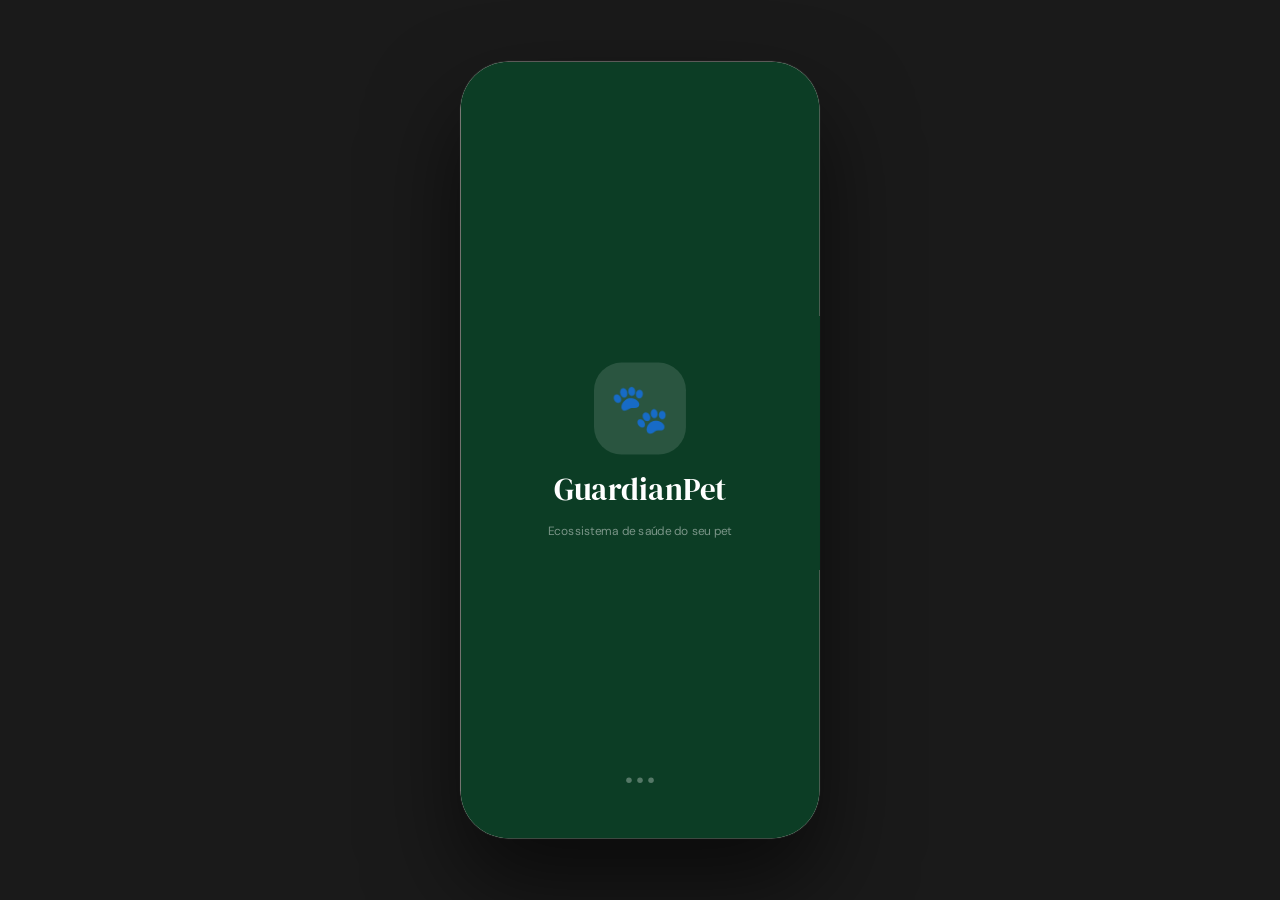
==== index.html @ 2ecd5879 "Add files via upload" ====
<!DOCTYPE html>
<html lang="pt-BR">
<head>
<meta http-equiv="Content-Type" content="text/html; charset=UTF-8">
<meta name="viewport" content="width=device-width,initial-scale=1,maximum-scale=1,user-scalable=no">
<title>GuardianPet</title>
<link rel="preconnect" href="https://fonts.googleapis.com">
<link rel="preconnect" href="https://fonts.gstatic.com" crossorigin>
<link href="https://fonts.googleapis.com/css2?family=DM+Serif+Display&family=DM+Sans:wght@400;500;600&display=swap" rel="stylesheet">
<script src="https://cdnjs.cloudflare.com/ajax/libs/qrcodejs/1.0.0/qrcode.min.js"></script>
<script src="https://unpkg.com/html5-qrcode@2.3.8/html5-qrcode.min.js"></script>
<script src="https://unpkg.com/tesseract.js@4/dist/tesseract.min.js"></script>
<script src="https://www.gstatic.com/firebasejs/10.12.0/firebase-app-compat.js"></script>
<script src="https://www.gstatic.com/firebasejs/10.12.0/firebase-auth-compat.js"></script>
<script src="https://www.gstatic.com/firebasejs/10.12.0/firebase-firestore-compat.js"></script>

<style>
:root{
  --green:#1e6b45;--green-l:#2d9960;--green-d:#0c3d25;
  --green-xl:#e8f4ed;--amber:#c9712a;--amber-l:#e8943a;--amber-xl:#fdf3e7;
  --coral:#c94a3a;--coral-xl:#fdecea;--teal:#1a6b72;--teal-xl:#e6f4f5;
  --ink:#0f1a14;--ink2:#2e4038;--paper:#f4f0e8;--paper2:#ece8de;--paper3:#e2ddd4;
  --bg:var(--paper);--bg2:var(--paper2);--bg3:var(--paper3);
  --surface:#fff;--text:var(--ink);--text2:var(--ink2);
  --accent:var(--green-d);--accent-l:var(--green-l);--accent-xl:var(--green-xl);
  --hero:var(--green-d);
  --font-d:'DM Serif Display',Georgia,serif;--font-b:'DM Sans',sans-serif;
  --r-md:16px;--r-lg:22px;--r-xl:30px;
  --sh:0 4px 20px rgba(0,0,0,.08);--sh-md:0 8px 32px rgba(0,0,0,.13);
  --tr:.32s cubic-bezier(.22,1,.36,1);
}
[data-theme=dark]{--bg:#111a14;--bg2:#1a2b1f;--bg3:#243529;--surface:#1e2f23;--text:#e8f0eb;--text2:#8aab94;--accent-xl:rgba(45,153,96,.15)}
[data-theme=ocean]{--bg:#eaf4f5;--bg2:#d6ecee;--bg3:#c4e4e7;--surface:#fff;--text:#0c2f34;--text2:#2a5c64;--accent:var(--teal);--accent-l:#24909a;--accent-xl:var(--teal-xl);--hero:var(--teal)}
[data-theme=amber]{--bg:#fdf6ee;--bg2:#f5e8d4;--bg3:#ecd8bc;--surface:#fff;--text:#2d1a08;--text2:#7a4a1e;--accent:var(--amber);--accent-l:var(--amber-l);--accent-xl:var(--amber-xl);--hero:var(--amber)}
[data-theme=coral]{--bg:#fdf0ee;--bg2:#f5dbd8;--bg3:#ecc8c4;--surface:#fff;--text:#2d0c08;--text2:#7a2a22;--accent:var(--coral);--accent-l:#d85a4a;--accent-xl:var(--coral-xl);--hero:var(--coral)}
*,*::before,*::after{box-sizing:border-box;margin:0;padding:0;-webkit-tap-highlight-color:transparent}
html,body{width:100%;height:100%;overflow:hidden;font-family:var(--font-b);background:#1a1a1a}
body{display:flex;justify-content:center;align-items:center}
.phone{width:390px;height:844px;border-radius:52px;overflow:hidden;position:relative;background:var(--bg);box-shadow:0 50px 100px rgba(0,0,0,.6),0 0 0 1px rgba(255,255,255,.08);display:flex;flex-direction:column;transition:background var(--tr)}
.sbar{height:48px;flex-shrink:0;display:flex;align-items:center;justify-content:space-between;padding:0 28px;background:transparent;position:absolute;top:0;left:0;right:0;z-index:99}
.sbar-time{font-size:15px;font-weight:600;color:var(--text)}
.layer{position:absolute;inset:0;background:var(--bg);transition:transform var(--tr),opacity var(--tr);overflow:hidden;display:flex;flex-direction:column}
.layer.off{transform:translateX(100%);opacity:0;pointer-events:none}
.layer.front{transform:none;opacity:1;pointer-events:all}
.scroll{flex:1;overflow-y:auto;-webkit-overflow-scrolling:touch;scrollbar-width:none}
.scroll::-webkit-scrollbar{display:none}
.tabbar{height:82px;flex-shrink:0;background:var(--surface);border-top:1px solid rgba(0,0,0,.06);display:grid;grid-template-columns:repeat(4,1fr);align-items:center;padding:0 8px 16px;z-index:20}
[data-theme=dark] .tabbar{border-top:1px solid rgba(255,255,255,.06)}
.tabbtn{display:flex;flex-direction:column;align-items:center;gap:4px;background:none;border:none;cursor:pointer;padding:8px 4px;border-radius:10px;font-family:var(--font-b);transition:all .2s}
.ticon{width:28px;height:28px;border-radius:8px;display:flex;align-items:center;justify-content:center;font-size:18px;transition:all .2s}
.tlbl{font-size:10px;font-weight:500;color:var(--text2);opacity:.5;transition:all .2s}
.tabbtn.act .ticon{background:var(--accent);transform:scale(1.05)}
.tabbtn.act .tlbl{color:var(--accent);opacity:1;font-weight:600}
.panel{position:absolute;inset:0;overflow-y:auto;background:var(--bg);transition:transform var(--tr),opacity var(--tr);-webkit-overflow-scrolling:touch;scrollbar-width:none}
.panel::-webkit-scrollbar{display:none}
.panel.off{transform:translateX(8%);opacity:0;pointer-events:none}
.panel.front{transform:none;opacity:1;pointer-events:all}
.phdr{display:flex;align-items:center;gap:12px;padding:16px 24px}
.phdr-t{font-family:var(--font-d);font-size:22px;color:#fff;flex:1}
.bbtn{width:36px;height:36px;border-radius:50%;background:rgba(255,255,255,.18);border:none;cursor:pointer;display:flex;align-items:center;justify-content:center;font-size:20px;color:#fff;flex-shrink:0}
.card{background:var(--surface);border-radius:var(--r-lg);padding:18px;box-shadow:var(--sh);margin-bottom:14px}
.lbl{font-size:11px;font-weight:600;letter-spacing:.08em;text-transform:uppercase;color:var(--text2);opacity:.55;margin-bottom:10px}
.pill{display:inline-flex;align-items:center;padding:4px 10px;border-radius:100px;font-size:11px;font-weight:600}
.pg{background:var(--green-xl);color:var(--green)}.pa{background:var(--amber-xl);color:var(--amber)}.pc{background:var(--coral-xl);color:var(--coral)}.pt{background:var(--teal-xl);color:var(--teal)}
.btn{display:flex;align-items:center;justify-content:center;gap:8px;padding:14px 20px;border-radius:100px;border:none;cursor:pointer;font-family:var(--font-b);font-size:14px;font-weight:600;transition:all .2s;width:100%}
.btn-p{background:var(--accent);color:#fff}.btn-p:active{transform:scale(.97)}
.btn-s{background:var(--bg2);color:var(--text)}.btn-d{background:var(--coral-xl);color:var(--coral)}
.divider{height:1px;background:var(--bg2);margin:12px 0}
.row{display:flex;align-items:center;justify-content:space-between;padding:12px 0;border-bottom:1px solid var(--bg2)}.row:last-child{border-bottom:none}
.field-g{margin-bottom:14px}
.field-l{font-size:12px;font-weight:500;color:var(--text2);margin-bottom:6px}
.field{width:100%;padding:13px 16px;border-radius:var(--r-md);border:1.5px solid var(--bg3);background:var(--surface);color:var(--text);font-family:var(--font-b);font-size:14px;transition:border-color .2s;outline:none}
.field:focus{border-color:var(--accent)}
[data-theme=dark] .field{background:var(--bg2);border-color:var(--bg3)}
.field.err{border-color:var(--coral)!important}
.err-t{font-size:11px;color:var(--coral);margin-top:4px;display:none}.err-t.on{display:block}
.ring{width:64px;height:64px;border-radius:50%;display:flex;align-items:center;justify-content:center;font-family:var(--font-d);font-size:22px;flex-shrink:0}
.rA{background:var(--green-xl);color:var(--green)}.rB{background:#eaf4e6;color:#2d7a3a}.rC{background:var(--amber-xl);color:var(--amber)}.rD{background:var(--coral-xl);color:var(--coral)}
.barw{height:6px;background:var(--bg2);border-radius:3px;overflow:hidden}.barf{height:100%;border-radius:3px;transition:width .5s,background .5s}
@keyframes spi{from{transform:scale(.6);opacity:0}to{transform:scale(1);opacity:1}}
@keyframes fup{from{transform:translateY(12px);opacity:0}to{transform:translateY(0);opacity:1}}
@keyframes db{0%,80%,100%{transform:scale(.8);opacity:.5}40%{transform:scale(1.2);opacity:1}}
@keyframes obf{0%,100%{transform:translateY(20px) rotate(-4deg)}50%{transform:translateY(10px) rotate(-4deg)}}
@keyframes obf2{0%,100%{transform:translateY(0)}50%{transform:translateY(-10px)}}
.ob-card{background:rgba(255,255,255,.12);border-radius:20px;padding:16px;width:110px;flex-shrink:0;backdrop-filter:blur(8px)}
.ob-dot{width:6px;height:6px;border-radius:50%;background:rgba(255,255,255,.3);transition:all .3s}
.ob-dot.act{width:20px;background:#fff;border-radius:3px}
.auth-hero{background:var(--hero);padding:56px 28px 32px;display:flex;flex-direction:column;align-items:center;text-align:center;position:relative;overflow:hidden}
.auth-hero::before{content:'';position:absolute;top:-60px;right:-60px;width:180px;height:180px;border-radius:50%;background:rgba(255,255,255,.04)}
.atabs{display:flex;background:var(--bg2);border-radius:100px;padding:4px;margin-bottom:22px;gap:4px}
.atab{flex:1;padding:10px;border-radius:100px;border:none;cursor:pointer;font-family:var(--font-b);font-size:13px;font-weight:600;background:transparent;color:var(--text2);transition:all .2s}
.atab.act{background:var(--surface);color:var(--accent);box-shadow:var(--sh)}
.gbtn{display:flex;align-items:center;justify-content:center;gap:10px;padding:13px;border-radius:100px;border:1.5px solid var(--bg3);background:var(--surface);cursor:pointer;font-family:var(--font-b);font-size:14px;font-weight:500;color:var(--text);width:100%;margin-bottom:14px;transition:all .2s}
.gbtn:hover{border-color:var(--accent)}
.orline{display:flex;align-items:center;gap:12px;margin-bottom:14px}
.orline::before,.orline::after{content:'';flex:1;height:1px;background:var(--bg3)}
.orline span{font-size:12px;color:var(--text2);opacity:.5}
.forgot-btn{background:none;border:none;color:var(--accent);font-family:var(--font-b);font-size:12px;font-weight:500;cursor:pointer;width:100%;text-align:right;margin-bottom:14px}
.terms{font-size:11px;color:var(--text2);opacity:.5;text-align:center;margin-top:12px;line-height:1.5}
.sbar-prog{display:flex;gap:4px;padding:4px 0 0}
.sbar-seg{flex:1;height:3px;border-radius:2px;background:var(--bg3);transition:background .3s}
.sbar-seg.done{background:var(--accent-l)}
.hhero{background:var(--hero);padding:20px 24px 26px;position:relative;overflow:hidden}
.hhero::before{content:'';position:absolute;top:-60px;right:-60px;width:200px;height:200px;border-radius:50%;background:rgba(255,255,255,.04)}
.pet-hcard{background:rgba(255,255,255,.1);border-radius:var(--r-lg);padding:16px;position:relative;z-index:1}
.pet-row{display:flex;align-items:center;gap:12px;margin-bottom:14px}
.pet-av{width:52px;height:52px;border-radius:50%;background:rgba(255,255,255,.15);display:flex;align-items:center;justify-content:center;font-size:26px;flex-shrink:0}
.pstats{display:grid;grid-template-columns:repeat(3,1fr);gap:8px;margin-bottom:12px}
.pstat{background:rgba(255,255,255,.08);border-radius:10px;padding:10px 8px;text-align:center}
.pstat-v{font-size:15px;font-weight:600;color:#fff}.pstat-l{font-size:9px;text-transform:uppercase;letter-spacing:.06em;color:rgba(255,255,255,.4);margin-top:2px}
.alert-s{background:rgba(201,113,42,.25);border-radius:12px;padding:10px 12px;display:flex;align-items:center;gap:10px;border-left:3px solid var(--amber-l)}
.qgrid{display:grid;grid-template-columns:repeat(2,1fr);gap:10px;margin-bottom:18px}
.qbtn{background:var(--surface);border-radius:var(--r-md);padding:16px;border:none;cursor:pointer;text-align:left;box-shadow:var(--sh);transition:all .2s;display:flex;flex-direction:column;gap:5px}
.qbtn:active{transform:scale(.97)}.qbtn-ic{font-size:22px;margin-bottom:2px}.qbtn-t{font-size:13px;font-weight:600;color:var(--accent)}.qbtn-s{font-size:11px;color:var(--text2);opacity:.55;line-height:1.3}
.ev-row{display:flex;align-items:center;gap:12px;padding:10px 0;border-bottom:1px solid var(--bg2)}.ev-row:last-child{border-bottom:none}
.ev-ic{width:36px;height:36px;border-radius:10px;display:flex;align-items:center;justify-content:center;font-size:16px;flex-shrink:0}
.pron-hero{background:var(--teal);padding:0 24px 24px}
.pron-stats{display:grid;grid-template-columns:repeat(4,1fr);gap:8px}
.pron-st{background:rgba(255,255,255,.1);border-radius:10px;padding:10px 6px;text-align:center}
.tl-w{position:relative;padding-left:28px}.tl-w::before{content:'';position:absolute;left:5px;top:4px;bottom:4px;width:1px;background:var(--bg3)}
.tl-it{position:relative;margin-bottom:16px}
.tl-dot{position:absolute;left:-28px;top:4px;width:12px;height:12px;border-radius:50%;border:2px solid var(--bg)}
.tl-c{background:var(--surface);border-radius:var(--r-md);padding:14px;box-shadow:var(--sh)}
.tl-d{font-size:10px;color:var(--text2);opacity:.45;margin-bottom:4px;text-transform:uppercase;letter-spacing:.06em}
.tl-t{font-size:13px;font-weight:600;color:var(--text);margin-bottom:4px}.tl-tx{font-size:12px;color:var(--text2);opacity:.7;line-height:1.5}
.tl-ch{display:flex;flex-wrap:wrap;gap:6px;margin-top:8px}.chip{background:var(--bg);border-radius:6px;padding:4px 8px;font-size:11px;color:var(--text2)}.chip strong{color:var(--text)}
.scan-hero{background:var(--amber);padding:20px 24px 22px}
.pen-it{display:flex;align-items:flex-start;gap:10px;padding:8px 0;border-bottom:1px solid var(--bg2)}.pen-it:last-child{border-bottom:none}
.pdot{width:8px;height:8px;border-radius:50%;flex-shrink:0;margin-top:4px}.ptxt{font-size:12px;color:var(--text);line-height:1.4;flex:1}.ppts{font-size:12px;font-weight:600;flex-shrink:0}
.pneg{color:var(--coral)}.ppos{color:var(--green)}
.cont-hero{background:var(--coral);padding:20px 24px 22px}
.ps{display:flex;gap:12px;align-items:flex-start;padding:12px;border-radius:var(--r-md);background:var(--bg);margin-bottom:8px}
.ps-n{width:32px;height:32px;border-radius:50%;display:flex;align-items:center;justify-content:center;font-size:12px;font-weight:700;flex-shrink:0}
.ps-ok{background:var(--green-xl);color:var(--green)}.ps-w{background:var(--amber-xl);color:var(--amber)}.ps-al{background:var(--coral-xl);color:var(--coral)}
.cg-c{background:var(--surface);border-radius:var(--r-lg);padding:14px;display:flex;align-items:center;gap:12px;box-shadow:var(--sh);margin-bottom:10px}
.cg-av{width:44px;height:44px;border-radius:50%;background:var(--green-xl);display:flex;align-items:center;justify-content:center;font-size:18px;flex-shrink:0}
.pulse{width:10px;height:10px;border-radius:50%;animation:pls 2s infinite}
@keyframes pls{0%{box-shadow:0 0 0 0 currentColor}70%{box-shadow:0 0 0 8px transparent}100%{box-shadow:0 0 0 0 transparent}}
.set-hero{background:var(--hero);padding:56px 24px 28px;text-align:center;position:relative;overflow:hidden}
.set-av{width:80px;height:80px;border-radius:50%;background:rgba(255,255,255,.15);display:flex;align-items:center;justify-content:center;font-size:36px;margin:0 auto 12px;border:3px solid rgba(255,255,255,.2)}
.mi{display:flex;align-items:center;gap:12px;padding:14px;background:var(--surface);border-radius:var(--r-md);margin-bottom:8px;box-shadow:var(--sh);cursor:pointer;border:none;width:100%;text-align:left;font-family:var(--font-b);transition:all .15s}
.mi:active{transform:scale(.98)}.mi-ic{width:40px;height:40px;border-radius:10px;display:flex;align-items:center;justify-content:center;font-size:18px;flex-shrink:0}
.mi-t{font-size:14px;font-weight:500;color:var(--text)}.mi-s{font-size:11px;color:var(--text2);opacity:.5;margin-top:1px}.mi-ar{font-size:16px;color:var(--text2);opacity:.3;margin-left:auto}
.th-grid{display:grid;grid-template-columns:repeat(3,1fr);gap:10px;margin-bottom:16px}
.th-opt{border-radius:var(--r-md);padding:14px 8px;border:2px solid transparent;cursor:pointer;text-align:center;transition:all .2s;background:var(--surface);box-shadow:var(--sh)}
.th-opt.sel{border-color:var(--accent)}.th-sw{width:40px;height:40px;border-radius:12px;margin:0 auto 8px}.th-nm{font-size:12px;font-weight:600;color:var(--text)}
.sl-r{display:flex;align-items:center;gap:10px;margin-bottom:12px}
.sl-l{font-size:12px;color:var(--text2);width:88px;flex-shrink:0}
.sl-r input[type=range]{flex:1;accent-color:var(--accent)}
.sl-v{font-size:12px;font-weight:600;color:var(--text);width:42px;text-align:right}
/* FIX: Sheet overlay corrigido */
.sh-ov{position:absolute;inset:0;background:rgba(0,0,0,.45);backdrop-filter:blur(4px);z-index:200;display:flex;align-items:flex-end;opacity:0;pointer-events:none;transition:opacity .3s}
.sh-ov.open{opacity:1;pointer-events:all}
.sheet{background:var(--bg);border-radius:32px 32px 0 0;padding:20px 24px 40px;width:100%;transform:translateY(100%);transition:transform var(--tr);max-height:88%;overflow-y:auto;scrollbar-width:none}
.sheet::-webkit-scrollbar{display:none}
.sh-ov.open .sheet{transform:translateY(0)}
.sh-hd{width:40px;height:4px;background:var(--bg3);border-radius:2px;margin:0 auto 20px}
.sh-t{font-family:var(--font-d);font-size:20px;color:var(--accent);margin-bottom:16px}
.cf-ov{position:absolute;inset:0;background:rgba(0,0,0,.5);z-index:300;display:flex;align-items:center;justify-content:center;padding:32px;opacity:0;pointer-events:none;transition:opacity .25s}
.cf-ov.open{opacity:1;pointer-events:all}
.cf-box{background:var(--surface);border-radius:var(--r-xl);padding:28px;width:100%;text-align:center;transform:scale(.9);transition:transform .25s}
.cf-ov.open .cf-box{transform:scale(1)}
.toast{position:absolute;bottom:96px;left:50%;transform:translateX(-50%) translateY(20px);background:var(--ink);color:#fff;padding:10px 20px;border-radius:100px;font-size:13px;font-weight:500;white-space:nowrap;z-index:999;opacity:0;transition:all .3s;pointer-events:none;max-width:320px;text-align:center}
.toast.on{opacity:1;transform:translateX(-50%) translateY(0)}
@media(max-height:900px){.phone{transform:scale(.92);transform-origin:center}}
@media(max-height:780px){.phone{transform:scale(.82);transform-origin:center}}
@media(max-width:420px){.phone{width:100vw;height:100vh;border-radius:0}body{background:var(--bg)}}
.fab-emer{
  position:absolute;bottom:96px;right:18px;
  width:54px;height:54px;border-radius:50%;
  background:#c94a3a;border:none;cursor:pointer;
  display:flex;align-items:center;justify-content:center;
  font-size:22px;z-index:50;
  box-shadow:0 4px 20px rgba(201,74,58,.5);
  transition:transform .15s,box-shadow .15s;
  animation:fab-pulse 3s ease-in-out infinite;
}
.fab-emer:active{transform:scale(.92)}
.fab-emer-lbl{
  position:absolute;bottom:152px;right:10px;
  background:#c94a3a;color:#fff;
  font-size:10px;font-weight:700;letter-spacing:.04em;
  padding:3px 8px;border-radius:100px;
  white-space:nowrap;z-index:50;
  animation:fab-pulse 3s ease-in-out infinite;
}
@keyframes fab-pulse{
  0%,100%{box-shadow:0 4px 20px rgba(201,74,58,.5)}
  50%{box-shadow:0 4px 28px rgba(201,74,58,.85)}
}
.emer-ov{
  position:absolute;inset:0;background:#1a0505;
  z-index:600;display:flex;flex-direction:column;
  opacity:0;pointer-events:none;transition:opacity .25s;
  overflow-y:auto;
}
.emer-ov.open{opacity:1;pointer-events:all}
.emer-top{
  background:linear-gradient(160deg,#6b0f0f,#c94a3a);
  padding:52px 24px 24px;text-align:center;
  position:relative;
}
.emer-close{
  position:absolute;top:16px;right:18px;
  background:rgba(255,255,255,.18);border:none;cursor:pointer;
  width:34px;height:34px;border-radius:50%;
  color:#fff;font-size:18px;display:flex;align-items:center;justify-content:center;
}
.emer-action{
  background:#2a0a0a;border:1px solid rgba(201,74,58,.3);
  border-radius:14px;padding:16px;display:flex;
  align-items:center;gap:14px;margin-bottom:10px;
  cursor:pointer;text-align:left;border:none;width:100%;
  font-family:var(--font-b);transition:background .15s;
}
.emer-action:active{background:#3a1010}
.emer-action-ic{width:46px;height:46px;border-radius:12px;display:flex;align-items:center;justify-content:center;font-size:22px;flex-shrink:0}
.emer-action-t{font-size:14px;font-weight:700;color:#ff9090}
.emer-action-s{font-size:11px;color:rgba(255,144,144,.5);margin-top:2px}

.pet-icon-opt{font-size:28px;padding:12px;border-radius:var(--r-md);border:2px solid var(--bg3);background:var(--surface);cursor:pointer;transition:all .2s;text-align:center}
.pet-icon-opt:active{transform:scale(.92)}
.pet-icon-opt.sel{border-color:var(--accent);background:var(--accent-xl)}
/* QR */
#qr-canvas-wrap{display:flex;justify-content:center;margin:12px 0;min-height:196px;align-items:center}
#qr-canvas-wrap canvas,#qr-canvas-wrap img{border-radius:12px;box-shadow:var(--sh)}
.qr-info{background:var(--accent-xl);border-radius:var(--r-md);padding:12px;margin-bottom:14px;font-size:12px;color:var(--text);line-height:1.6}
.qr-timer{font-size:11px;color:var(--text2);opacity:.6;text-align:center;margin-bottom:10px}
.qr-loading{display:flex;flex-direction:column;align-items:center;gap:8px;padding:20px}
.qr-loading-dot{width:8px;height:8px;border-radius:50%;background:var(--accent);animation:db 1s infinite}
.qr-loading-dot:nth-child(2){animation-delay:.2s}
.qr-loading-dot:nth-child(3){animation-delay:.4s}
/* Camera */
#cam-container{border-radius:var(--r-lg);overflow:hidden;margin-bottom:14px;background:#000;position:relative;min-height:200px}
#reader video{width:100%!important;border-radius:var(--r-lg)}
.cam-overlay{position:absolute;inset:0;pointer-events:none;display:flex;align-items:center;justify-content:center}
.cam-corner{position:absolute;width:22px;height:22px;border-color:rgba(201,113,42,.9);border-style:solid}
.cam-c-tl{top:16px;left:16px;border-width:3px 0 0 3px;border-radius:4px 0 0 0}
.cam-c-tr{top:16px;right:16px;border-width:3px 3px 0 0;border-radius:0 4px 0 0}
.cam-c-bl{bottom:16px;left:16px;border-width:0 0 3px 3px;border-radius:0 0 0 4px}
.cam-c-br{bottom:16px;right:16px;border-width:0 3px 3px 0;border-radius:0 0 4px 0}
/* OCR */
.ocr-progress{background:var(--bg2);border-radius:var(--r-md);padding:14px;margin-bottom:12px;display:none}
.ocr-prog-bar{height:4px;background:var(--bg3);border-radius:2px;overflow:hidden;margin:8px 0}
.ocr-prog-fill{height:100%;background:var(--accent);border-radius:2px;width:0%;transition:width .3s}
.ocr-result{background:var(--surface);border-radius:var(--r-lg);padding:16px;box-shadow:var(--sh);margin-bottom:12px;display:none}
.ocr-field-found{background:var(--green-xl);border-radius:8px;padding:8px 10px;font-size:12px;margin-bottom:6px;display:flex;justify-content:space-between}
.ocr-field-found span{color:var(--green);font-weight:600}
.wa-preview{background:var(--surface);border-radius:var(--r-lg);padding:16px;box-shadow:var(--sh);margin-bottom:12px;font-size:12px;color:var(--text);line-height:1.7;white-space:pre-wrap;word-break:break-word;max-height:200px;overflow-y:auto}
.wa-field{margin-bottom:10px}
.wa-field label{font-size:12px;color:var(--text2);display:block;margin-bottom:4px}
.wa-field input{width:100%;padding:10px 12px;border-radius:10px;border:1.5px solid var(--bg3);background:var(--surface);color:var(--text);font-family:var(--font-b);font-size:13px;outline:none}
.wa-field input:focus{border-color:var(--accent)}
.btn-wa{background:#25D366;color:#fff;display:flex;align-items:center;justify-content:center;gap:8px;padding:14px;border-radius:100px;border:none;cursor:pointer;font-family:var(--font-b);font-size:14px;font-weight:600;width:100%;margin-bottom:8px;transition:all .2s}
.btn-wa:active{transform:scale(.97)}
/* Notificações */
.notif-row{display:flex;align-items:center;justify-content:space-between;padding:14px 0;border-bottom:1px solid var(--bg2)}
.notif-row:last-child{border-bottom:none}
.notif-info{flex:1}
.notif-t{font-size:14px;font-weight:500;color:var(--text)}
.notif-s{font-size:11px;color:var(--text2);opacity:.5;margin-top:2px}
.toggle{position:relative;width:44px;height:26px;flex-shrink:0}
.toggle input{opacity:0;width:0;height:0}
.toggle-sl{position:absolute;inset:0;background:var(--bg3);border-radius:13px;cursor:pointer;transition:.3s}
.toggle-sl::before{content:'';position:absolute;width:20px;height:20px;border-radius:50%;background:#fff;top:3px;left:3px;transition:.3s;box-shadow:0 1px 4px rgba(0,0,0,.2)}
.toggle input:checked+.toggle-sl{background:var(--accent)}
.toggle input:checked+.toggle-sl::before{transform:translateX(18px)}
/* Planos */
.plan-card{background:var(--surface);border-radius:var(--r-lg);padding:18px;box-shadow:var(--sh);margin-bottom:14px;border:2px solid transparent;cursor:pointer;transition:all .2s}
.plan-card.sel{border-color:var(--accent)}
.plan-card.popular{border-color:var(--accent-l)}
.plan-badge{display:inline-flex;align-items:center;padding:3px 10px;border-radius:100px;font-size:10px;font-weight:700;background:var(--accent);color:#fff;margin-bottom:8px}
.plan-price{font-family:var(--font-d);font-size:28px;color:var(--accent)}
.plan-price span{font-size:13px;font-weight:400;color:var(--text2);font-family:var(--font-b)}
.plan-feat{font-size:12px;color:var(--text2);margin-top:6px;line-height:1.7}
.pix-wrap{display:flex;justify-content:center;margin:14px 0}
.pix-code{background:var(--bg2);border-radius:var(--r-md);padding:10px 14px;font-size:11px;font-family:monospace;color:var(--text);word-break:break-all;margin-bottom:10px;line-height:1.5;max-height:80px;overflow-y:auto}
/* Exame item na timeline */
.exam-item{position:relative;margin-bottom:16px}
.exam-dot{position:absolute;left:-28px;top:4px;width:12px;height:12px;border-radius:50%;border:2px solid var(--bg)}
.exam-card{background:var(--surface);border-radius:var(--r-md);padding:14px;box-shadow:var(--sh)}
.exam-date{font-size:10px;color:var(--text2);opacity:.45;margin-bottom:4px;text-transform:uppercase;letter-spacing:.06em}
.exam-title{font-size:13px;font-weight:600;color:var(--text);margin-bottom:4px}
.exam-obs{font-size:12px;color:var(--text2);opacity:.7;line-height:1.5}
.exam-chips{display:flex;flex-wrap:wrap;gap:6px;margin-top:8px}
.exam-chip{background:var(--bg);border-radius:6px;padding:4px 8px;font-size:11px;color:var(--text2)}
.exam-chip.high{background:var(--amber-xl);color:var(--amber)}
.exam-chip.vhigh{background:var(--coral-xl);color:var(--coral)}
.exam-chip.ok{background:var(--green-xl);color:var(--green)}
.empty-state{text-align:center;padding:32px 16px}
.empty-state-ic{font-size:40px;margin-bottom:10px}
.empty-state-t{font-family:var(--font-d);font-size:16px;color:var(--accent);margin-bottom:6px}
.empty-state-d{font-size:12px;color:var(--text2);opacity:.6;line-height:1.6}
.chart-wrap{background:var(--surface);border-radius:var(--r-lg);padding:16px;box-shadow:var(--sh);margin-bottom:14px}
.chart-tabs{display:flex;gap:6px;margin-bottom:12px}
.ctab{padding:5px 12px;border-radius:100px;border:none;font-family:var(--font-b);font-size:11px;font-weight:600;cursor:pointer;background:var(--bg2);color:var(--text2);transition:all .2s}
.ctab.act{background:var(--accent);color:#fff}
.chart-canvas-wrap{position:relative;width:100%;height:160px}
.chart-empty{display:flex;align-items:center;justify-content:center;height:160px;font-size:12px;color:var(--text2);opacity:.5}
.chart-legend{display:flex;gap:12px;margin-top:8px;flex-wrap:wrap}
.chart-legend-item{display:flex;align-items:center;gap:5px;font-size:10px;color:var(--text2)}
.chart-legend-dot{width:8px;height:8px;border-radius:50%}
</style>

<script>
/* ── FIREBASE CONFIG ── */
var FB_CFG={
  apiKey:"AIzaSyBgjyjxi8Ra_Qp_lONeJUEt5z_1YKbkfA8",
  authDomain:"guardianpetapp.firebaseapp.com",
  projectId:"guardianpetapp",
  storageBucket:"guardianpetapp.firebasestorage.app",
  messagingSenderId:"791295608184",
  appId:"1:791295608184:web:44b2c3fbb8d6fdb035748d"
};
firebase.initializeApp(FB_CFG);
var fbAuth = firebase.auth();
var fbDb   = firebase.firestore();
fbDb.enablePersistence({synchronizeTabs: true}).catch(function(){});
var gprov  = new firebase.auth.GoogleAuthProvider();

/* ── HELPERS ── */
function gi(id){ return document.getElementById(id); }
function sl(on,id,txt){var el=gi(id);if(!el)return;el.disabled=on;el.textContent=txt;}

/* ── STATE ── */
var S={user:null,pet:null,theme:'default',firstTime:true,
       checkinTime:null,checkinWindow:24,obStep:0,exames:[]};
try{var _th=localStorage.getItem('gp_theme');if(_th)S.theme=_th;}catch(e){}
try{var _ft=localStorage.getItem('gp_firstTime');if(_ft!==null)S.firstTime=JSON.parse(_ft);}catch(e){}
try{var _ct=localStorage.getItem('gp_checkin');if(_ct)S.checkinTime=new Date(_ct);}catch(e){}
try{var _cw=localStorage.getItem('gp_checkin_window');if(_cw)S.checkinWindow=parseInt(_cw)||24;}catch(e){}

var OB=[
  {t:'Saúde na palma da mão',d:'Prontuário digital, scanner com IA e protocolo de emergência automático para seu pet.'},
  {t:'Scanner que realmente entende',d:'Avaliamos a ração com base nas patologias, biometria e histórico clínico do seu pet.'},
  {t:'Nunca ficará desamparado',d:"Se você sofrer um acidente, o dead man's switch aciona cuidadores reserva automaticamente."}
];
var TN={default:'Verde floresta',ocean:'Oceano teal',amber:'Âmbar quente',coral:'Coral vibrante',dark:'Modo escuro'};
var COND_LABELS={irc1:'IRC I',irc2:'IRC II',cardio:'Cardiopata',obesidade:'Obeso',diabetes:'Diabético',saudavel:'Saudável'};

/* ── FIREBASE AUTH ── */
fbAuth.onAuthStateChanged(function(user){
  if(!user) return;
  fbDb.collection("users").doc(user.uid).get()
    .then(function(snap){
      if(snap.exists){
        var d=snap.data();
        S.user={name:d.name,email:d.email,uid:user.uid,plano:d.plano||'free',
                google:user.providerData[0].providerId==="google.com"};
        S.pet=d.pet;
        if(d.checkinWindow) S.checkinWindow=d.checkinWindow;
        if(d.lastCheckin) S.checkinTime=new Date(d.lastCheckin);
      } else {
        var nm=user.displayName||user.email.split("@")[0];
        S.user={name:nm,email:user.email,uid:user.uid,google:true,plano:'free'};
        S.pet={name:"Meu Pet",emoji:"🐾",breed:"SRD",peso:4,cond:"saudavel",castrado:false};
        fbDb.collection("users").doc(user.uid).set({
          name:nm,email:user.email,pet:S.pet,plano:'free',
          createdAt:new Date().toISOString()
        });
      }
      sl(false,"li-btn","Entrar");
      sl(false,"lg-btn","Continuar com Google");
      sl(false,"fin-btn","Criar minha conta ✓");
      bootApp();
    })
    .catch(function(e){
      console.error(e);
      var nm=user.displayName||user.email.split("@")[0];
      S.user={name:nm,email:user.email,uid:user.uid,plano:'free'};
      S.pet={name:"Meu Pet",emoji:"🐾",breed:"SRD",peso:4,cond:"saudavel",castrado:false};
      bootApp();
    });
});

/* ── FB ACTIONS ── */
var _FB={
  doLogin:function(){
    var em=gi("li-em").value.trim();
    var pw=gi("li-pw").value;
    var ok=true;
    if(!validEmail(em)){setE("li-em",true);ok=false;}else setE("li-em",false);
    if(pw.length<6){setE("li-pw",true);ok=false;}else setE("li-pw",false);
    if(!ok)return;
    sl(true,"li-btn","Entrando...");
    fbAuth.signInWithEmailAndPassword(em,pw)
      .catch(function(e){
        sl(false,"li-btn","Entrar");
        var msg="E-mail ou senha incorretos";
        if(e.code==="auth/user-not-found"||e.code==="auth/invalid-credential")msg="Conta não encontrada ou senha incorreta.";
        if(e.code==="auth/too-many-requests")msg="Muitas tentativas. Tente mais tarde.";
        gi("li-pw-e").textContent=msg;
        setE("li-pw",true);
      });
  },
  loginGoogle:function(){
    sl(true,"lg-btn","Aguarde...");
    fbAuth.signInWithPopup(gprov)
      .catch(function(e){
        sl(false,"lg-btn","Continuar com Google");
        if(e.code!=="auth/popup-closed-by-user")toast("Erro no login com Google.");
      });
  },
  startReg:function(){
    var n=gi("rq-n").value.trim();
    var e=gi("rq-em").value.trim();
    var p=gi("rq-pw").value;
    var ok=true;
    if(!validEmail(e)){setE("rq-em",true);ok=false;}else setE("rq-em",false);
    if(p.length<8){setE("rq-pw",true);ok=false;}else setE("rq-pw",false);
    if(!n){toast("Por favor, preencha seu nome.");return;}
    if(!ok)return;
    window._tReg={name:n,email:e,pass:p};
    go("lyr-reg");
  },
  finReg:function(){
    var tr=window._tReg;
    if(!tr){go("lyr-auth");return;}
    var esp=gi("r-esp").value;
    var emo={"Gato":"🐱","Cão":"🐶","Coelho":"🐰","Pássaro":"🐦","Outro":"🐾"};
 var pet={
      name:gi("r-pn").value||"Meu Pet",
      emoji:emo[esp]||"🐾",
      especie:esp,
      breed:gi("r-ra").value||"SRD",
      peso:parseFloat(gi("r-ps").value)||4,
      cond:gi("r-cd").value||"saudavel",
      castrado:false
    };
    sl(true,"fin-btn","Criando conta...");
    fbAuth.createUserWithEmailAndPassword(tr.email,tr.pass)
      .then(function(cred){
        return fbDb.collection("users").doc(cred.user.uid).set({
          name:tr.name,email:tr.email,pet:pet,plano:'free',
          createdAt:new Date().toISOString()
        });
      })
      .catch(function(e){
        sl(false,"fin-btn","Criar minha conta ✓");
        var msg="Erro ao criar conta.";
        if(e.code==="auth/email-already-in-use")msg="Este e-mail já está cadastrado.";
        if(e.code==="auth/weak-password")msg="Senha muito fraca.";
        toast(msg);
      });
  },
  doLogout:function(){
    fbAuth.signOut().catch(function(){});
    S.user=null;S.pet=null;S.exames=[];S.cuidadores=[];
    gi("cf-ov").classList.remove("open");
    setTimeout(function(){go("lyr-auth");authSw("login");},200);
    toast("Você saiu da conta.");
  },
  doDelete:function(){
    var user=fbAuth.currentUser;
    if(!user){toast("Faça login novamente.");return;}
    var uid=user.uid;
    fbDb.collection("users").doc(uid).delete()
      .then(function(){return user.delete();})
      .then(function(){
        S.user=null;S.pet=null;S.exames=[];
        gi("cf-ov").classList.remove("open");
        setTimeout(function(){go("lyr-auth");authSw("login");},200);
        toast("Conta deletada.");
      })
      .catch(function(){toast("Faça login novamente para deletar.");});
  },
  doForgot:function(){
    var emailEl=gi("fg-em");
    var e=emailEl?emailEl.value.trim():'';
    if(!e&&S.user&&S.user.email)e=S.user.email;
    if(!validEmail(e)){
      if(emailEl)emailEl.classList.add('err');
      var errEl=gi("fg-em-e");
      if(errEl)errEl.classList.add('on');
      toast("Digite um e-mail válido");return;
    }
    if(emailEl)emailEl.classList.remove('err');
    var errEl2=gi("fg-em-e");if(errEl2)errEl2.classList.remove('on');
    fbAuth.sendPasswordResetEmail(e)
      .then(function(){
        gi("fg-form").style.display="none";
        gi("fg-ok").style.display="block";
        toast("E-mail enviado!");
      })
      .catch(function(err){
        if(err.code==='auth/user-not-found'||err.code==='auth/invalid-email')toast("E-mail não encontrado.");
        else if(err.code==='auth/too-many-requests')toast("Muitas tentativas.");
        else toast("Erro ao enviar. Verifique o e-mail.");
      });
  },
savePet:function(){
    if(!S.user||!S.user.uid){toast("Erro: faça login.");return;}
    var esp=gi("ep-esp").value;
    var emoDefault={"Gato":"🐱","Cão":"🐶","Coelho":"🐰","Pássaro":"🐦","Outro":"🐾"};
    // Mantém emoji customizado se a espécie não mudou
    var emoAtual = S.pet && S.pet.emoji ? S.pet.emoji : '🐾';
    var especieAtual = S.pet && S.pet.especie ? S.pet.especie : '';
    var novoEmoji = (esp !== especieAtual) ? (emoDefault[esp]||'🐾') : emoAtual;
    var pet={
      name:gi("ep-pn").value.trim()||S.pet.name,
      emoji:novoEmoji,
      especie:esp,
      breed:gi("ep-ra").value.trim()||S.pet.breed,
      peso:parseFloat(gi("ep-ps").value)||S.pet.peso,
      cond:gi("ep-cd").value||S.pet.cond,
      castrado:gi("ep-cast").checked
    };
    var btn=gi("ep-save-btn");
    if(btn){btn.disabled=true;btn.textContent="Salvando...";}
    fbDb.collection("users").doc(S.user.uid).update({pet:pet})
      .then(function(){
        S.pet=pet;
        refreshUI();
        closeSheet("sh-editpet");
        toast("Dados do pet atualizados ✓");
      })
      .catch(function(){
        if(btn){btn.disabled=false;btn.textContent="Salvar alterações ✓";}
        toast("Erro ao salvar. Tente novamente.");
      });
  },
  saveTutor:function(){
    if(!S.user||!S.user.uid){toast("Erro: faça login.");return;}
    var name=gi("et-nm").value.trim();
    if(!name){toast("Preencha o nome.");return;}
    var btn=gi("et-save-btn");
    if(btn){btn.disabled=true;btn.textContent="Salvando...";}
    fbDb.collection("users").doc(S.user.uid).update({name:name})
      .then(function(){
        S.user.name=name;
        refreshUI();
        closeSheet("sh-edittutor");
        toast("Perfil atualizado ✓");
      })
      .catch(function(){
        if(btn){btn.disabled=false;btn.textContent="Salvar alterações ✓";}
        toast("Erro ao salvar. Tente novamente.");
      });
  },
  exportData:function(){
    if(!S.user){toast("Faça login primeiro.");return;}
    var uid=S.user.uid;
    var btn=gi("export-btn");
    if(btn){btn.disabled=true;btn.textContent="Exportando...";}
    fbDb.collection("users").doc(uid).get()
      .then(function(snap){
        var data={perfil:snap.exists?snap.data():{},exportadoEm:new Date().toISOString(),uid:uid};
        return fbDb.collection("users").doc(uid).collection("exames").get()
          .then(function(examSnap){
            data.exames=[];
            examSnap.forEach(function(doc){data.exames.push(doc.data());});
            return data;
          });
      })
      .then(function(data){
        var json=JSON.stringify(data,null,2);
        var blob=new Blob([json],{type:'application/json'});
        var url=URL.createObjectURL(blob);
        var a=document.createElement('a');
        a.href=url;a.download='guardianpet-'+uid.substring(0,8)+'.json';a.click();
        URL.revokeObjectURL(url);
        if(btn){btn.disabled=false;btn.textContent="⬇️ Exportar meus dados";}
        toast("Dados exportados ✓");
      })
      .catch(function(){
        if(btn){btn.disabled=false;btn.textContent="⬇️ Exportar meus dados";}
        toast("Erro ao exportar.");
      });
  },
  confirmarPagamento:function(){
    if(!S.user||!S.user.uid){toast("Faça login primeiro.");return;}
    var plano=window._pixPlanoSel||'anual';
    var uid=S.user.uid;
    var btn=gi('pix-confirmar-btn');
    if(btn){btn.disabled=true;btn.textContent="Verificando...";}
    fbDb.collection("pagamentos").add({
      uid:uid,nome:S.user.name,email:S.user.email,plano:plano,
      valor:plano==='anual'?39.90:7.90,
      status:'aguardando_confirmacao',solicitadoEm:new Date().toISOString()
    }).then(function(){
      return fbDb.collection("users").doc(uid).update({
        plano:'pendente',planoSolicitado:plano,planoSolicitadoEm:new Date().toISOString()
      });
    }).then(function(){
      if(btn){btn.disabled=false;btn.textContent="✓ Pagamento enviado";}
      S.user.plano='pendente';
      closeSheet('sh-planos');
      toast("Pagamento enviado! Ativação em até 24h 🐾");
      refreshPlanoBadge();
    }).catch(function(){
      if(btn){btn.disabled=false;btn.textContent="Já paguei — Confirmar";}
      toast("Erro ao registrar. Tente novamente.");
    });
  }
};
</script>
</head>
<body>
<div class="phone" id="phone" data-theme="">

<div class="sbar" id="sbar">
  <span class="sbar-time" id="clk">00:00</span>
  <div style="display:flex;gap:6px;align-items:center;color:var(--text)">
    <svg width="16" height="12" viewBox="0 0 16 12" fill="currentColor"><rect x="0" y="3" width="3" height="9" rx="1" opacity=".4"/><rect x="4" y="2" width="3" height="10" rx="1" opacity=".6"/><rect x="8" y="0" width="3" height="12" rx="1"/><rect x="12" y="0" width="3" height="12" rx="1"/></svg>
    <svg width="25" height="12" viewBox="0 0 25 12" fill="currentColor"><rect x="0" y="1" width="21" height="10" rx="2.5" stroke="currentColor" stroke-width="1.5" fill="none" opacity=".35"/><rect x="1.5" y="2.5" width="15" height="7" rx="1.5"/><path d="M22.5 4.5V7.5C23.3 7.2 23.3 4.8 22.5 4.5Z" opacity=".5"/></svg>
  </div>
</div>

<!-- SPLASH -->
<div class="layer front" id="lyr-splash" style="z-index:500;align-items:center;justify-content:center;background:var(--green-d)">
  <div style="display:flex;flex-direction:column;align-items:center;gap:14px">
    <div style="width:100px;height:100px;border-radius:30px;background:rgba(255,255,255,.12);display:flex;align-items:center;justify-content:center;font-size:52px;animation:spi .6s ease both">🐾</div>
    <div style="font-family:var(--font-d);font-size:34px;color:#fff;animation:fup .6s ease .2s both">GuardianPet</div>
    <div style="font-size:13px;color:rgba(255,255,255,.45);animation:fup .6s ease .35s both">Ecossistema de saúde do seu pet</div>
  </div>
  <div style="position:absolute;bottom:60px;display:flex;gap:6px">
    <div style="width:6px;height:6px;border-radius:50%;background:rgba(255,255,255,.3);animation:db 1.2s infinite"></div>
    <div style="width:6px;height:6px;border-radius:50%;background:rgba(255,255,255,.3);animation:db 1.2s .2s infinite"></div>
    <div style="width:6px;height:6px;border-radius:50%;background:rgba(255,255,255,.3);animation:db 1.2s .4s infinite"></div>
  </div>
</div>

<!-- ONBOARD -->
<div class="layer off" id="lyr-ob" style="z-index:400;background:var(--ink);justify-content:flex-end">
  <div style="flex:1;position:relative;overflow:hidden">
    <div style="position:absolute;inset:0;background:linear-gradient(160deg,#0c3d25 0%,#1a6b72 40%,#c9712a 100%)"></div>
    <div style="position:absolute;inset:0;display:flex;align-items:center;justify-content:center;gap:10px;padding:60px 20px 0">
      <div class="ob-card" style="animation:obf 4s ease-in-out infinite"><div style="font-size:22px;margin-bottom:8px">📋</div><div style="height:6px;background:rgba(255,255,255,.25);border-radius:3px;margin-bottom:5px"></div><div style="height:6px;background:rgba(255,255,255,.15);border-radius:3px;width:70%"></div></div>
      <div class="ob-card" style="width:120px;animation:obf2 4s ease-in-out infinite"><div style="font-size:22px;margin-bottom:8px">🔬</div><div style="font-size:11px;font-weight:700;color:rgba(255,255,255,.9);margin-bottom:6px">Scanner</div><div style="display:flex;justify-content:space-between;align-items:center"><span style="font-size:10px;color:rgba(255,255,255,.6)">Nota</span><span style="font-family:var(--font-d);font-size:22px;color:#e8943a">B+</span></div></div>
      <div class="ob-card" style="animation:obf 4s .5s ease-in-out infinite"><div style="font-size:22px;margin-bottom:8px">🛡️</div><div style="height:6px;background:rgba(255,255,255,.25);border-radius:3px;margin-bottom:5px"></div><div style="height:6px;background:rgba(255,255,255,.15);border-radius:3px;width:60%"></div></div>
    </div>
  </div>
  <div style="background:var(--ink);border-radius:32px 32px 0 0;padding:24px 28px 12px;position:relative;z-index:2">
    <div style="display:flex;gap:6px;justify-content:center;margin-bottom:18px">
      <div class="ob-dot" id="od0"></div><div class="ob-dot" id="od1"></div><div class="ob-dot act" id="od2"></div>
    </div>
    <div id="ob-t" style="font-family:var(--font-d);font-size:24px;color:#fff;text-align:center;margin-bottom:10px;line-height:1.2"></div>
    <div id="ob-d" style="font-size:13px;color:rgba(255,255,255,.55);text-align:center;line-height:1.6;margin-bottom:22px"></div>
    <button class="btn btn-p" style="margin-bottom:10px" onclick="obNext()"><span id="ob-bt">Próximo</span></button>
    <button style="background:none;border:none;color:rgba(255,255,255,.4);font-family:var(--font-b);font-size:13px;cursor:pointer;width:100%;padding:8px" onclick="goAuth()">Pular introdução</button>
  </div>
</div>

<!-- AUTH -->
<div class="layer off" id="lyr-auth" style="z-index:300">
  <div class="auth-hero">
    <div style="font-size:40px;margin-bottom:12px">🐾</div>
    <div style="font-family:var(--font-d);font-size:28px;color:#fff;margin-bottom:4px">GuardianPet</div>
    <div style="font-size:12px;color:rgba(255,255,255,.45)">O anjo da guarda do seu pet</div>
  </div>
  <div class="scroll" style="padding:24px">
    <div class="atabs">
      <button class="atab" id="at-login" onclick="authSw('login')">Entrar</button>
      <button class="atab act" id="at-reg" onclick="authSw('register')">Criar conta</button>
    </div>
    <div id="f-login" style="display:none">
      <button class="gbtn" id="lg-btn" onclick="_FB.loginGoogle()">
        <svg width="20" height="20" viewBox="0 0 20 20"><path d="M18.17 8.57H10v3.05h4.69c-.46 2.12-2.3 3.51-4.69 3.51A5.13 5.13 0 0110 4.87a5.05 5.05 0 013.47 1.35l2.26-2.26A8.2 8.2 0 0010 1.8a8.2 8.2 0 000 16.4c4.73 0 8.04-3.32 8.04-8.01 0-.54-.06-1.07-.17-.62z" fill="#4285F4"/></svg>
        Continuar com Google
      </button>
      <div class="orline"><span>ou</span></div>
      <div class="field-g"><div class="field-l">E-mail</div><input class="field" id="li-em" type="email" placeholder="seu@email.com"><div class="err-t" id="li-em-e">Digite um e-mail válido</div></div>
      <div class="field-g"><div class="field-l">Senha</div><input class="field" id="li-pw" type="password" placeholder="••••••••"><div class="err-t" id="li-pw-e">Usuário não encontrado ou senha incorreta</div></div>
      <button class="forgot-btn" onclick="openForgot()">Esqueci minha senha</button>
      <button class="btn btn-p" id="li-btn" onclick="_FB.doLogin()">Entrar</button>
      <p class="terms">Ao entrar você concorda com nossos Termos e Política de Privacidade (LGPD).</p>
    </div>
    <div id="f-reg" style="display:block">
      <div class="field-g"><div class="field-l">Nome completo</div><input class="field" id="rq-n" type="text" placeholder="Rafael Costa"></div>
      <div class="field-g"><div class="field-l">E-mail</div><input class="field" id="rq-em" type="email" placeholder="seu@email.com"><div class="err-t" id="rq-em-e">Digite um e-mail válido</div></div>
      <div class="field-g"><div class="field-l">Senha</div><input class="field" id="rq-pw" type="password" placeholder="Mínimo 8 caracteres"><div class="err-t" id="rq-pw-e">Mínimo de 8 caracteres</div></div>
      <button class="btn btn-p" onclick="_FB.startReg()">Continuar →</button>
      <p class="terms">Ao criar conta você concorda com nossos Termos e Política de Privacidade (LGPD).</p>
    </div>
  </div>
</div>

<!-- FORGOT -->
<div class="layer off" id="lyr-forgot" style="z-index:350">
  <div class="auth-hero">
    <div style="font-size:36px;margin-bottom:12px">🔑</div>
    <div style="font-family:var(--font-d);font-size:22px;color:#fff;margin-bottom:4px">Redefinir senha</div>
    <div style="font-size:12px;color:rgba(255,255,255,.45)">Enviaremos um link para seu e-mail</div>
  </div>
  <div class="scroll" style="padding:24px">
    <div id="fg-form">
      <div class="field-g"><div class="field-l">E-mail cadastrado</div><input class="field" id="fg-em" type="email" placeholder="seu@email.com"><div class="err-t" id="fg-em-e">Digite um e-mail válido</div></div>
      <button class="btn btn-p" style="margin-bottom:10px" onclick="_FB.doForgot()">Enviar link de redefinição</button>
      <button class="btn btn-s" onclick="go('lyr-auth')">← Voltar ao login</button>
    </div>
    <div id="fg-ok" style="display:none;text-align:center;padding:20px 0">
      <div style="font-size:48px;margin-bottom:14px">📬</div>
      <div style="font-family:var(--font-d);font-size:20px;color:var(--accent);margin-bottom:8px">E-mail enviado!</div>
      <div style="font-size:13px;color:var(--text2);line-height:1.6;margin-bottom:22px">Verifique sua caixa de entrada. O link expira em 30 minutos.</div>
      <button class="btn btn-p" onclick="go('lyr-auth')">Voltar ao login</button>
    </div>
  </div>
</div>

<!-- REGISTER WIZARD -->
<div class="layer off" id="lyr-reg" style="z-index:310">
  <div style="background:var(--hero);padding:54px 24px 18px">
    <div class="sbar-prog"><div class="sbar-seg done"></div><div class="sbar-seg" id="sb1"></div></div>
    <div style="font-family:var(--font-d);font-size:20px;color:#fff;margin-top:12px">Seu pet</div>
    <div style="font-size:12px;color:rgba(255,255,255,.45);margin-top:2px">Passo 2 de 2 — só isso, prometo! 🐾</div>
  </div>
  <div class="scroll" style="padding:20px 24px">
    <div class="card">
      <div class="lbl">Dados do pet</div>
      <div class="field-g"><div class="field-l">Nome do pet</div><input class="field" id="r-pn" type="text" placeholder="Luna"></div>
      <div class="field-g"><div class="field-l">Espécie</div>
        <select class="field" id="r-esp"><option value="">Selecione...</option><option>Gato</option><option>Cão</option><option>Coelho</option><option>Pássaro</option><option>Outro</option></select>
      </div>
      <div class="field-g"><div class="field-l">Raça (opcional)</div><input class="field" id="r-ra" type="text" placeholder="Siamês, SRD..."></div>
      <div class="field-g"><div class="field-l">Peso atual (kg)</div><input class="field" id="r-ps" type="number" step="0.1" placeholder="3.8"></div>
      <div class="field-g" style="margin-bottom:0"><div class="field-l">Condição de saúde</div>
        <select class="field" id="r-cd">
          <option value="saudavel">Saudável</option>
          <option value="irc1">IRC Estágio I</option>
          <option value="irc2">IRC Estágio II</option>
          <option value="cardio">Cardiopatia</option>
          <option value="obesidade">Obesidade</option>
          <option value="diabetes">Diabetes</option>
        </select>
      </div>
    </div>
    <div style="display:flex;gap:10px;padding-bottom:24px">
      <button class="btn btn-s" style="flex:0 0 80px" onclick="go('lyr-auth')">← Voltar</button>
      <button class="btn btn-p" style="flex:1" id="fin-btn" onclick="_FB.finReg()">Criar minha conta ✓</button>
    </div>
  </div>
</div>

<!-- MAIN APP -->
<div class="layer off" id="lyr-app">
  <div id="panels" style="flex:1;position:relative;overflow:hidden">

    <!-- HOME -->
    <div class="panel off" id="p-home">
      
      <div style="height:48px"></div>
      <div class="hhero">
        <div style="font-size:12px;color:rgba(255,255,255,.5);margin-bottom:3px" id="h-greeting-sub">Bom dia, tutor</div>
        <div style="font-family:var(--font-d);font-size:24px;color:#fff;margin-bottom:16px" id="h-greet">Olá! 👋</div>
        <div class="pet-hcard">
          <div class="pet-row">
          <div class="pet-av" id="h-pem" onclick="openPetIconSheet()" style="cursor:pointer;position:relative">
  🐾
  <div style="position:absolute;bottom:-2px;right:-2px;width:18px;height:18px;border-radius:50%;background:var(--accent);display:flex;align-items:center;justify-content:center;font-size:10px;border:2px solid rgba(255,255,255,.3)">✏️</div>
</div>
            <div>
              <div style="font-family:var(--font-d);font-size:20px;color:#fff" id="h-pnm"></div>
              <div style="font-size:12px;color:rgba(255,255,255,.55)" id="h-psb"></div>
            </div>
            <div class="pill pa" style="margin-left:auto" id="h-ptg"></div>
          </div>
          <div class="pstats">
            <div class="pstat"><div class="pstat-v" id="h-pw">– kg</div><div class="pstat-l">Peso</div></div>
            <div class="pstat"><div class="pstat-v" id="h-exam-count">0</div><div class="pstat-l">Exames</div></div>
            <div class="pstat"><div class="pstat-v" id="h-next-event">–</div><div class="pstat-l">Próximo</div></div>
          </div>
          <div class="alert-s" id="h-alert" style="display:none"><span style="font-size:16px">⚠️</span><div style="font-size:12px;color:rgba(255,255,255,.85);line-height:1.4" id="h-alert-txt"></div></div>
        </div>
      </div>
      <div style="padding:18px 20px 6px">
        <div class="lbl">Ações rápidas</div>
        <div class="qgrid">
          <button class="qbtn" onclick="openSheet('sh-med');loadMeds()">
  <div class="qbtn-ic">💊</div>
  <div class="qbtn-t">Medicações</div>
  <div class="qbtn-s" id="h-med-count">Nenhuma ativa</div>
</button>
          <button class="qbtn" onclick="swP('p-scanner');sTab('scanner')"><div class="qbtn-ic">🔬</div><div class="qbtn-t">Scanner</div><div class="qbtn-s">Analise qualquer ração</div></button>
          <button class="qbtn" onclick="swP('p-pron');sTab('pron')"><div class="qbtn-ic">📋</div><div class="qbtn-t">Prontuário</div><div class="qbtn-s">Exames e histórico</div></button>
<button class="qbtn" onclick="swP('p-cont');sTab('cont')"><div class="qbtn-ic">🛡️</div><div class="qbtn-t">Contingência</div><div class="qbtn-s" id="h-checkin-lbl">Aguardando check-in</div></button>
<button class="qbtn" onclick="openSheet('sh-sint');loadSintomas()"><div class="qbtn-ic">🩺</div><div class="qbtn-t">Sintomas</div><div class="qbtn-s">Registrar ocorrências</div></button>
        </div>
     <div class="lbl">Próximos eventos</div>
        <div class="card" style="padding:12px 16px" id="home-events">
  <div class="empty-state" style="padding:14px 0" id="home-events-empty">
    <div class="empty-state-ic" style="font-size:28px">📅</div>
    <div class="empty-state-t" style="font-size:14px">Sem eventos próximos</div>
    <div class="empty-state-d">Adicione vacinas com data de<br>próxima dose para ver aqui.</div>
  </div>
  <div id="home-events-list" style="display:none"></div>
</div>
<button class="btn btn-s" style="margin-bottom:18px;font-size:12px" onclick="openSheet('sh-evento')">+ Agendar consulta / retorno</button>
      </div>
    </div>

    <!-- PRONTUÁRIO -->
    <div class="panel off" id="p-pron">
      <div style="height:48px"></div>
      <div class="pron-hero">
        <div class="phdr" style="background:transparent;padding:16px 24px 0">
          <div class="phdr-t">Prontuário</div>
          <button class="bbtn" onclick="swP('p-home');sTab('home')">✕</button>
        </div>
        <div style="padding:0 24px 0">
          <div style="display:flex;align-items:center;gap:14px;margin-bottom:16px;margin-top:12px">
            <div style="width:56px;height:56px;border-radius:50%;background:rgba(255,255,255,.15);display:flex;align-items:center;justify-content:center;font-size:26px" id="pr-em">🐾</div>
            <div><div style="font-family:var(--font-d);font-size:20px;color:#fff" id="pr-nm"></div><div style="font-size:12px;color:rgba(255,255,255,.5)" id="pr-br"></div></div>
          </div>
          <div class="pron-stats">
            <div class="pron-st"><div style="font-size:14px;font-weight:600;color:#fff" id="pr-pw">– kg</div><div style="font-size:9px;text-transform:uppercase;letter-spacing:.05em;color:rgba(255,255,255,.4);margin-top:2px">Peso</div></div>
            <div class="pron-st"><div style="font-size:14px;font-weight:600;color:#fff" id="pr-cond">–</div><div style="font-size:9px;text-transform:uppercase;letter-spacing:.05em;color:rgba(255,255,255,.4);margin-top:2px">Estágio</div></div>
            <div class="pron-st"><div style="font-size:14px;font-weight:600;color:#fff" id="pr-exam-count">0</div><div style="font-size:9px;text-transform:uppercase;letter-spacing:.05em;color:rgba(255,255,255,.4);margin-top:2px">Exames</div></div>
          <div class="pron-st"><div style="font-size:14px;font-weight:600;color:#fff" id="pr-vac-count">0</div><div style="font-size:9px;text-transform:uppercase;letter-spacing:.05em;color:rgba(255,255,255,.4);margin-top:2px">Vacinas</div></div>
          </div>
        </div>
      </div>
      <div style="padding:18px 20px">
        <!-- QR CODE -->
        <div class="card" style="padding:16px">
          <div class="lbl">Prontuário Digital — QR Code</div>
          <div id="qr-loading-state" class="qr-loading">
            <div style="font-size:11px;color:var(--text2);margin-bottom:6px">Gerando QR Code...</div>
            <div style="display:flex;gap:6px">
              <div class="qr-loading-dot"></div>
              <div class="qr-loading-dot"></div>
              <div class="qr-loading-dot"></div>
            </div>
          </div>
          <div id="qr-canvas-wrap" style="display:none;justify-content:center;margin:12px 0;min-height:196px;align-items:center"></div>
          <div class="qr-timer" id="qr-timer" style="display:none">⏱ Válido por <strong id="qr-countdown">72:00:00</strong></div>
          <div class="qr-info" id="qr-info" style="display:none">
            <strong>Como usar:</strong> Apresente este QR Code na clínica. O veterinário escaneia e acessa o histórico completo de <span id="qr-pet-name">seu pet</span>.
          </div>
          <div style="display:flex;gap:8px;flex-direction:column">
  <div style="display:flex;gap:8px">
    <button class="btn btn-p" style="flex:1;font-size:13px" onclick="downloadQR()">⬇️ Salvar QR</button>
    <button class="btn btn-s" style="flex:1;font-size:13px" onclick="regenerateQR()">🔄 Gerar novo</button>
  </div>
  <button class="btn btn-s" style="font-size:13px" onclick="gerarLinkPublico()">
    🔗 Gerar link para veterinário
  </button>
  <div id="link-publico-wrap" style="display:none;background:var(--accent-xl);border-radius:var(--r-md);padding:12px">
    <div style="font-size:11px;color:var(--accent);font-weight:600;margin-bottom:6px">
      🔗 Link válido por 72h — compartilhe com o veterinário:
    </div>
    <div id="link-publico-url" style="font-size:11px;font-family:monospace;word-break:break-all;color:var(--text);background:var(--surface);padding:8px 10px;border-radius:8px;margin-bottom:8px"></div>
    <div style="display:flex;gap:6px">
      <button class="btn btn-p" style="flex:1;font-size:12px" onclick="copiarLinkPublico()">📋 Copiar link</button>
      <button class="btn btn-s" style="flex:1;font-size:12px" onclick="compartilharLink()">📤 Compartilhar</button>
    </div>
  </div>
</div>
        </div>

        <div style="display:flex;align-items:center;justify-content:space-between;margin-bottom:10px">
          <div class="lbl" style="margin-bottom:0">Histórico de exames</div>
          <div style="display:flex;gap:8px">
            <button class="btn btn-p" style="width:auto;padding:8px 14px;font-size:12px" onclick="openSheet('sh-exam')">+ Exame</button>
            <button class="btn btn-p" style="width:auto;padding:8px 14px;font-size:12px;background:var(--teal)" onclick="openSheet('sh-vacina')">+ Vacina</button>
          </div>
        </div>
        <div class="chart-wrap">
          <div class="lbl">Evolução laboratorial</div>
          <div class="chart-tabs">
            <button class="ctab act" onclick="drawChart('creatinina',this)">Creatinina</button>
            <button class="ctab" onclick="drawChart('ureia',this)">Ureia</button>
            <button class="ctab" onclick="drawChart('fosforo',this)">Fósforo</button>
            <button class="ctab" onclick="drawChart('hematocrito',this)">Ht</button>
          </div>
          <div class="chart-canvas-wrap">
            <canvas id="exam-chart" style="width:100%;height:160px"></canvas>
            <div class="chart-empty" id="chart-empty-msg" style="display:none">
              Sem dados suficientes — adicione pelo menos 2 exames
            </div>
          </div>
          <div class="chart-legend" id="chart-legend"></div>
        </div>
        <!-- Timeline dinâmica dos exames -->
         <div class="lbl" style="margin-bottom:8px">Vacinas</div>
<div id="vacinas-lista" class="tl-w" style="margin-bottom:20px">
  <div class="empty-state" style="padding:14px 0">
    <div class="empty-state-ic" style="font-size:28px">💉</div>
    <div class="empty-state-d">Nenhuma vacina registrada ainda.</div>
  </div>
</div>
<div class="lbl" style="margin-bottom:8px">Exames</div>
        <div id="exames-timeline" class="tl-w">
          <div class="empty-state">
            <div class="empty-state-ic">🔬</div>
            <div class="empty-state-t">Nenhum exame ainda</div>
            <div class="empty-state-d">Adicione o primeiro exame<br>do seu pet tocando em "+ Adicionar"</div>
          </div>
        </div>
        <div style="height:24px"></div>
      </div>
    </div>

    <!-- SCANNER -->
    <div class="panel off" id="p-scanner">
      <div style="height:48px"></div>
     <div class="scan-hero">
        <div style="display:flex;align-items:center;justify-content:space-between;margin-bottom:16px">
          <div style="font-family:var(--font-d);font-size:22px;color:#fff">Scanner de Ração</div>
          <button class="bbtn" style="background:rgba(255,255,255,.2)" onclick="swP('p-home');sTab('home');stopCam()">✕</button>
        </div>

        <!-- BUSCA PRINCIPAL -->
        <div style="background:rgba(255,255,255,.12);border-radius:var(--r-lg);padding:14px;margin-bottom:12px">
          <div style="font-size:12px;font-weight:600;color:#fff;margin-bottom:8px;opacity:.9">🔍 Buscar pelo nome da ração</div>
          <input id="scan-search-input" type="text"
            placeholder="Ex: Royal Canin Renal, Hills kd..."
            oninput="renderResultadosBusca(buscarRacao(this.value))"
            style="width:100%;padding:11px 14px;border-radius:12px;border:none;background:rgba(255,255,255,.95);color:#1a1a1a;font-family:var(--font-b);font-size:13px;outline:none">
          <div id="scan-search-results" style="background:var(--surface);border-radius:12px;box-shadow:var(--sh-md);overflow:hidden;margin-top:8px;max-height:200px;overflow-y:auto"></div>
        </div>

        <!-- OPÇÕES AVANÇADAS — colapsável -->
        <div>
          <button onclick="toggleScanOpts()" style="background:none;border:none;color:rgba(255,255,255,.6);font-family:var(--font-b);font-size:12px;cursor:pointer;width:100%;text-align:center;padding:4px 0">
            <span id="scan-opts-lbl">▼ Ração não encontrada? Usar câmera ou foto</span>
          </button>
          <div id="scan-opts" style="display:none;margin-top:10px">
            <div id="cam-container" style="border-radius:var(--r-lg);overflow:hidden;margin-bottom:10px;background:#000;position:relative;height:180px;display:flex;align-items:center;justify-content:center">
              <div id="cam-placeholder" style="text-align:center;color:rgba(255,255,255,.5);font-size:13px;padding:20px">
                <div style="font-size:36px;margin-bottom:8px">📷</div>
                <div>Toque em "Abrir Câmera"<br>para escanear o rótulo</div>
              </div>
              <div id="reader" style="display:none;width:100%"></div>
              <div class="cam-overlay" id="cam-overlay" style="display:none">
                <div class="cam-corner cam-c-tl"></div><div class="cam-corner cam-c-tr"></div>
                <div class="cam-corner cam-c-bl"></div><div class="cam-corner cam-c-br"></div>
              </div>
            </div>
            <div style="display:flex;gap:8px">
              <button class="btn btn-s" id="cam-btn" style="flex:1;font-size:12px;background:rgba(255,255,255,.15);color:#fff" onclick="toggleCam()">📷 Câmera</button>
              <input type="file" id="scan-foto-input" accept="image/*" capture="environment" style="display:none" onchange="processOCR(this)">
              <button class="btn btn-s" style="flex:1;font-size:12px;background:rgba(255,255,255,.15);color:#fff" onclick="gi('scan-foto-input').click()">📸 Foto rótulo</button>
              <button class="btn btn-s" style="flex:1;font-size:12px;background:rgba(255,255,255,.15);color:#fff" onclick="swP('p-scan-m');sTab('scanner')">✏️ Manual</button>
            </div>
          </div>
        </div>
      </div>

      <!-- ESTADO INICIAL -->
      <div id="sc-ph" style="padding:24px 24px 10px;text-align:center">
        <div style="font-size:48px;margin-bottom:12px">🔬</div>
        <div style="font-family:var(--font-d);font-size:18px;color:var(--accent);margin-bottom:8px">
          Análise para <span id="sc-pet-nm">seu pet</span>
        </div>
        <div style="font-size:12px;color:var(--text2);opacity:.6;line-height:1.7">
          Digite o nome da ração acima para ver<br>se ela é adequada para o perfil do seu pet.
        </div>
        <div style="margin-top:16px;background:var(--surface);border-radius:var(--r-lg);padding:14px;box-shadow:var(--sh);text-align:left">
          <div style="font-size:11px;font-weight:600;color:var(--text2);opacity:.5;text-transform:uppercase;letter-spacing:.06em;margin-bottom:10px">Sugestões rápidas</div>
          <div style="display:flex;flex-wrap:wrap;gap:6px" id="sc-sugestoes"></div>
        </div>
      </div>
      
      <div id="sc-res" style="display:none;padding:0 20px 20px">
        <div class="lbl" style="margin-top:6px">Resultado — <span id="sc-res-pet">pet</span></div>
        <div class="card"><div style="display:flex;align-items:center;gap:14px;margin-bottom:14px"><div class="ring rC">C</div><div style="flex:1"><div style="font-size:15px;font-weight:600;color:var(--text)" id="sc-nome-racao">Royal Canin Adulto</div><div style="font-size:12px;color:var(--text2);opacity:.5;margin-bottom:8px">Ração seca · 400g</div><div class="barw"><div class="barf" style="width:52%;background:var(--amber)"></div></div><div style="display:flex;justify-content:space-between;margin-top:4px"><span style="font-size:10px;color:var(--text2);opacity:.5">Score</span><span style="font-size:10px;font-weight:600;color:var(--text)">52 / 100</span></div></div></div><div class="divider" style="margin:0 0 12px"></div><div class="lbl">Nutrientes</div><div class="pen-it"><div class="pdot" style="background:var(--coral)"></div><div class="ptxt">Fósforo 0,6% MS — acima do limiar IRIS I</div><div class="ppts pneg">−25</div></div><div class="pen-it"><div class="pdot" style="background:var(--amber)"></div><div class="ptxt">Sódio 0,32% MS — monitorar para nefropata</div><div class="ppts pneg">−8</div></div><div class="pen-it"><div class="pdot" style="background:var(--green-l)"></div><div class="ptxt">Proteína animal como 1º ingrediente ✓</div><div class="ppts ppos">+5</div></div></div>
        <div class="card" style="background:var(--accent-xl)"><div class="lbl" style="color:var(--accent)">Recomendadas</div><div class="row"><div><div style="font-size:13px;font-weight:600;color:var(--text)">Royal Canin Renal</div><div style="font-size:11px;color:var(--text2);opacity:.5">Fósforo restrito</div></div><div class="ring rA" style="width:44px;height:44px;font-size:18px">A</div></div><div class="row"><div><div style="font-size:13px;font-weight:600;color:var(--text)">Hills k/d</div><div style="font-size:11px;color:var(--text2);opacity:.5">Fórmula renal</div></div><div class="ring rB" style="width:44px;height:44px;font-size:18px">B+</div></div></div>
      </div>
    </div>

    <!-- SCANNER MANUAL -->
    <div class="panel off" id="p-scan-m">
      <div style="height:48px"></div>
      <div class="phdr" style="background:var(--hero)"><button class="bbtn" onclick="swP('p-scanner');sTab('scanner')">‹</button><div class="phdr-t" style="margin-left:8px">Análise manual</div></div>
      <div style="padding:18px 20px">
        <div class="card"><div class="lbl">Perfil: <span id="m-pet-lbl">pet</span></div>
          <div class="sl-r"><span class="sl-l">Fósforo %</span><input type="range" min="0.1" max="1.5" value="0.5" step="0.05" oninput="calcM()"><span class="sl-v" id="mf">0.50%</span></div>
          <div class="sl-r"><span class="sl-l">Sódio %</span><input type="range" min="0.05" max="0.8" value="0.25" step="0.01" oninput="calcM()"><span class="sl-v" id="ms">0.25%</span></div>
          <div class="sl-r"><span class="sl-l">Proteína %</span><input type="range" min="10" max="80" value="35" step="1" oninput="calcM()"><span class="sl-v" id="mp">35%</span></div>
          <div class="sl-r" style="margin-bottom:0"><span class="sl-l">Gordura %</span><input type="range" min="5" max="40" value="15" step="1" oninput="calcM()"><span class="sl-v" id="mg">15%</span></div>
        </div>
        <div class="card" style="text-align:center;padding:22px">
          <div id="mn" style="font-family:var(--font-d);font-size:56px;color:var(--green);line-height:1">A</div>
          <div id="md" style="font-size:12px;color:var(--text2);opacity:.6;margin-bottom:12px">Excelente para este pet</div>
          <div class="barw" style="max-width:180px;margin:0 auto 6px"><div class="barf" id="mb" style="width:100%;background:var(--green)"></div></div>
          <div id="msc" style="font-size:11px;color:var(--text2);opacity:.5">Score: 100 / 100</div>
        </div>
        <div class="card" id="mpen" style="padding:12px 16px"></div>
        <button class="btn btn-p" onclick="toast('Análise salva no histórico ✓')">Salvar análise</button>
      </div>
    </div>

    <!-- CONTINGÊNCIA -->
    <div class="panel off" id="p-cont">
      <div style="height:48px"></div>
      <div class="cont-hero">
        <div style="display:flex;align-items:center;justify-content:space-between;margin-bottom:14px">
          <div style="font-family:var(--font-d);font-size:22px;color:#fff">Contingência</div>
          <button class="bbtn" style="background:rgba(255,255,255,.2)" onclick="swP('p-home');sTab('home')">✕</button>
        </div>
        <div style="display:flex;align-items:center;gap:10px;margin-bottom:10px">
          <div class="pulse" style="background:var(--green-l);color:var(--green-l)"></div>
          <span style="font-size:13px;font-weight:600;color:#fff">Protocolo ativo</span>
          <span style="font-size:12px;color:rgba(255,255,255,.5);margin-left:auto" id="cont-last-checkin">–</span>
        </div>
        <div style="background:rgba(255,255,255,.12);border-radius:12px;padding:11px 13px">
          <div style="font-size:12px;color:rgba(255,255,255,.75);line-height:1.5">
            Próximo check-in em <strong style="color:#fff" id="cont-next-time">–</strong>. Janela: <span id="cont-window-lbl">24h</span>.
          </div>
        </div>
      </div>
      <div style="padding:18px 20px">
        <button class="btn btn-p" style="margin-bottom:16px;background:var(--green-d)" onclick="doCheckin()">✓ Fazer check-in agora</button>
        <div class="lbl">Protocolo</div>
        <div class="card" style="padding:12px">
          <div class="ps"><div class="ps-n ps-ok">✓</div><div><div style="font-size:13px;font-weight:600;color:var(--text)">T+0h — Ausência detectada</div><div style="font-size:11px;color:var(--text2);opacity:.6">Push silencioso. Aguarda 6h.</div></div></div>
         <div class="ps"><div class="ps-n ps-w">2</div><div><div style="font-size:13px;font-weight:600;color:var(--text)">T+6h — SMS ao contato primário</div><div style="font-size:11px;color:var(--text2);opacity:.6">Cuidador #1 recebe verificação.</div></div></div>
<div class="ps"><div class="ps-n ps-al">3</div><div><div style="font-size:13px;font-weight:600;color:var(--text)">T+12h — Cuidador acionado</div><div style="font-size:11px;color:var(--text2);opacity:.6">Cuidador #2 recebe Kit Digital.</div></div></div>
         <div class="ps" style="margin-bottom:0"><div class="ps-n ps-al">4</div><div><div style="font-size:13px;font-weight:600;color:var(--text)">T+24h — Cuidadores notificados</div><div style="font-size:11px;color:var(--text2);opacity:.6">Todos os cuidadores cadastrados recebem alerta.</div></div></div>
        </div>
        <div class="lbl">Cuidadores de emergência</div>
        <div id="cuidadores-lista">
          <div class="empty-state" style="padding:16px 0">
            <div class="empty-state-ic" style="font-size:28px">👤</div>
            <div class="empty-state-d">Nenhum cuidador cadastrado ainda.</div>
          </div>
        </div>
        <div style="display:flex;gap:8px;margin-top:4px">
          <button class="btn btn-p" style="flex:1;font-size:12px" onclick="openSheet('sh-cuidador')">+ Adicionar cuidador</button>
          <button class="btn btn-s" style="flex:1;font-size:12px" onclick="openSheet('sh-kit')">📄 Kit de Sobrevivência</button>
        </div>
      </div>
    </div>

    <!-- CONFIGURAÇÕES -->
    <div class="panel off" id="p-cfg">
      <div style="height:48px"></div>
      <div class="set-hero">
      <div class="set-av" id="c-av" onclick="openSheet('sh-avatar')" style="cursor:pointer;position:relative">
  🧑
  <div style="position:absolute;bottom:0;right:0;width:22px;height:22px;border-radius:50%;background:var(--accent);display:flex;align-items:center;justify-content:center;font-size:11px;border:2px solid rgba(255,255,255,.3)">✏️</div>
</div>
        <div style="font-family:var(--font-d);font-size:22px;color:#fff" id="c-nm"></div>
        <div style="font-size:12px;color:rgba(255,255,255,.4)" id="c-em"></div>
        <div id="plano-badge" style="display:inline-flex;align-items:center;gap:6px;border-radius:100px;padding:5px 14px;margin-top:12px;font-size:11px;font-weight:600;background:rgba(201,113,42,.3);color:rgba(255,255,255,.9)">⭐ Plano Gratuito</div>
      </div>
      <div style="padding:18px 20px">
        <div class="lbl">Pet ativo</div>
        <div class="cg-c" style="margin-bottom:10px"><div class="cg-av" style="background:var(--teal-xl);cursor:pointer" id="c-pem" onclick="openPetIconSheet()" title="Trocar ícone">🐾</div><div><div style="font-size:14px;font-weight:600;color:var(--text)" id="c-pnm"></div><div style="font-size:11px;color:var(--text2);opacity:.5" id="c-psb"></div></div><div class="pill pt" style="margin-left:auto">Ativo</div></div>
        <div style="display:flex;gap:8px;margin-bottom:20px">
          <button class="btn btn-s" style="flex:1;font-size:12px" onclick="openEditPet()">✏️ Editar pet</button>
          <button class="btn btn-s" style="flex:1;font-size:12px" onclick="openEditTutor()">👤 Editar perfil</button>
          <button class="btn btn-s" style="flex:1;font-size:12px" onclick="toast('Múltiplos pets disponível no Plano Pro 🐾')">➕ Add pet</button>
        </div>
        <div id="upgrade-banner" style="background:linear-gradient(135deg,var(--accent),var(--accent-l));border-radius:var(--r-lg);padding:16px;margin-bottom:20px;cursor:pointer" onclick="openSheet('sh-planos')">
          <div style="display:flex;align-items:center;gap:12px">
            <div style="font-size:28px">⭐</div>
            <div>
              <div style="font-size:14px;font-weight:700;color:#fff">Assinar GuardianPro</div>
              <div style="font-size:11px;color:rgba(255,255,255,.75);margin-top:2px">A partir de R$7,90/mês · Pix instantâneo</div>
            </div>
            <div style="margin-left:auto;font-size:20px;color:rgba(255,255,255,.7)">›</div>
          </div>
        </div>
        <div class="lbl">Aparência</div>
        <button class="mi" onclick="openSheet('sh-tema')"><div class="mi-ic" style="background:var(--accent-xl)">🎨</div><div style="flex:1"><div class="mi-t">Tema e cores</div><div class="mi-s" id="th-lbl">Verde floresta</div></div><div class="mi-ar">›</div></button>
        <div class="lbl" style="margin-top:8px">Configurações</div>
        <button class="mi" onclick="openSheet('sh-ci')"><div class="mi-ic" style="background:var(--coral-xl)">🛡️</div><div style="flex:1"><div class="mi-t">Contingência</div><div class="mi-s">Janela de check-in</div></div><div class="mi-ar">›</div></button>
        <button class="mi" onclick="openSheet('sh-notif')"><div class="mi-ic" style="background:var(--amber-xl)">🔔</div><div style="flex:1"><div class="mi-t">Notificações</div><div class="mi-s">Vacinas · Exames · Check-in</div></div><div class="mi-ar">›</div></button>
        <button class="mi" onclick="openSheet('sh-planos')"><div class="mi-ic" style="background:var(--accent-xl)">💎</div><div style="flex:1"><div class="mi-t">Planos & Assinatura</div><div class="mi-s" id="plano-mi-lbl">Plano Gratuito</div></div><div class="mi-ar">›</div></button>
        <button class="mi" onclick="openSheet('sh-lgpd')"><div class="mi-ic" style="background:var(--teal-xl)">🔒</div><div style="flex:1"><div class="mi-t">Privacidade & LGPD</div><div class="mi-s">Exportar · Dados pessoais</div></div><div class="mi-ar">›</div></button>
        <button class="mi" onclick="openSheet('sh-guia')"><div class="mi-ic" style="background:var(--green-xl)">📖</div><div style="flex:1"><div class="mi-t">Guia de uso</div><div class="mi-s">Como usar cada funcionalidade</div></div><div class="mi-ar">›</div></button>
        <button class="mi" onclick="openSheet('sh-sup')"><div class="mi-ic" style="background:#f0f0ff">💬</div><div style="flex:1"><div class="mi-t">Suporte humanizado</div><div class="mi-s">WhatsApp · E-mail</div></div><div class="mi-ar">›</div></button>
        <div class="lbl" style="margin-top:8px">Conta</div>
        <button class="mi" onclick="openSheet('sh-pw')"><div class="mi-ic" style="background:#f5f0ff">🔑</div><div style="flex:1"><div class="mi-t">Alterar senha</div><div class="mi-s">Redefina sua senha de acesso</div></div><div class="mi-ar">›</div></button>
        <button class="mi" onclick="cfm('logout')"><div class="mi-ic" style="background:var(--amber-xl)">🚪</div><div style="flex:1"><div class="mi-t">Sair da conta</div><div class="mi-s">Você precisará entrar novamente</div></div><div class="mi-ar">›</div></button>
        <button class="mi" style="margin-bottom:32px" onclick="cfm('delete')"><div class="mi-ic" style="background:var(--coral-xl)">🗑️</div><div style="flex:1"><div class="mi-t" style="color:var(--coral)">Deletar conta</div><div class="mi-s">Irreversível · LGPD Art. 18</div></div><div class="mi-ar">›</div></button>
      </div>
    </div>

  </div><!-- /panels -->
  <div class="tabbar">
    <button class="tabbtn act" id="tb-home" onclick="swP('p-home');sTab('home')"><div class="ticon">🏠</div><span class="tlbl">Início</span></button>
   <button class="tabbtn" id="tb-pron" onclick="swP('p-pron');sTab('pron')"><div class="ticon">📋</div><span class="tlbl">Prontuário</span></button>
<button class="tabbtn" id="tb-scanner" onclick="swP('p-scanner');sTab('scanner')"><div class="ticon">🔬</div><span class="tlbl">Scanner</span></button>
    <button class="tabbtn" id="tb-cfg" onclick="swP('p-cfg');sTab('cfg')"><div class="ticon">⚙️</div><span class="tlbl">Config.</span></button>
  </div>
</div><!-- /lyr-app -->

<!-- ===== SHEETS ===== -->

<!-- SINTOMA -->
<div class="sh-ov" id="sh-sint">
  <div class="sheet">
    <div class="sh-hd"></div>
    <div class="sh-t">Registrar sintoma</div>
    <div style="display:grid;grid-template-columns:repeat(4,1fr);gap:8px;margin-bottom:14px">
      <button data-on="0" onclick="tgSint(this)" style="background:var(--bg);border:1.5px solid var(--bg3);border-radius:var(--r-md);padding:12px 6px;text-align:center;cursor:pointer;font-family:var(--font-b);transition:all .2s"><div style="font-size:20px">🤢</div><div style="font-size:10px;font-weight:600;color:var(--text);margin-top:4px">Vômito</div></button>
      <button data-on="0" onclick="tgSint(this)" style="background:var(--bg);border:1.5px solid var(--bg3);border-radius:var(--r-md);padding:12px 6px;text-align:center;cursor:pointer;font-family:var(--font-b);transition:all .2s"><div style="font-size:20px">😿</div><div style="font-size:10px;font-weight:600;color:var(--text);margin-top:4px">Prostração</div></button>
      <button data-on="0" onclick="tgSint(this)" style="background:var(--bg);border:1.5px solid var(--bg3);border-radius:var(--r-md);padding:12px 6px;text-align:center;cursor:pointer;font-family:var(--font-b);transition:all .2s"><div style="font-size:20px">💧</div><div style="font-size:10px;font-weight:600;color:var(--text);margin-top:4px">Poliúria</div></button>
     <button data-on="0" onclick="tgSint(this)" style="background:var(--bg);border:1.5px solid var(--bg3);border-radius:var(--r-md);padding:12px 6px;text-align:center;cursor:pointer;font-family:var(--font-b);transition:all .2s"><div style="font-size:20px">🍽</div><div style="font-size:10px;font-weight:600;color:var(--text);margin-top:4px">Anorexia</div></button>
    </div>
    <div class="field-g"><textarea class="field" id="sint-obs" placeholder="Observação para o veterinário…" style="resize:none;height:68px"></textarea></div>
    <button class="btn btn-p" onclick="saveSintoma()">Registrar</button>
    <button class="btn btn-s" style="margin-top:8px" onclick="closeSheet('sh-sint')">Cancelar</button>
    <div class="divider" style="margin:16px 0"></div>
    <div class="lbl">Últimos registros</div>
    <div id="sint-lista" style="max-height:180px;overflow-y:auto">
      <div style="text-align:center;padding:12px;font-size:12px;color:var(--text2);opacity:.6">Carregando...</div>
    </div>
  </div>
</div>

<!-- EXAM SHEET -->
<div class="sh-ov" id="sh-exam">
  <div class="sheet">
    <div class="sh-hd"></div>
    <div class="sh-t">Adicionar exame</div>
    <div style="display:flex;flex-direction:column;gap:8px;margin-bottom:14px">
      <button class="btn btn-p" onclick="gi('ocr-file-input').click()">📷 Fotografar / Escolher laudo</button>
      <input type="file" id="ocr-file-input" accept="image/*,application/pdf" capture="environment" style="display:none" onchange="processOCR(this)">
    </div>
    <div class="ocr-progress" id="ocr-progress">
      <div style="font-size:13px;font-weight:600;color:var(--text);margin-bottom:4px" id="ocr-status">Processando imagem...</div>
      <div class="ocr-prog-bar"><div class="ocr-prog-fill" id="ocr-bar"></div></div>
      <div style="font-size:11px;color:var(--text2);opacity:.6" id="ocr-pct">0%</div>
    </div>
    <div class="ocr-result" id="ocr-result">
      <div class="lbl">Valores detectados automaticamente</div>
      <div id="ocr-fields"></div>
      <div style="margin-top:10px;font-size:11px;color:var(--text2);opacity:.6">Verifique os valores antes de salvar.</div>
    </div>
    <div id="ocr-manual-form">
      <div class="lbl">Preencha os dados</div>
      <div class="field-g">
        <div class="field-l">Tipo de exame</div>
        <select class="field" id="ex-tipo"><option>Bioquímico</option><option>Hemograma</option><option>Urinálise</option><option>Ultrassom</option><option>Raio-X</option><option>Outro</option></select>
      </div>
      <div class="field-g">
        <div class="field-l">Data do exame</div>
        <input class="field" id="ex-data" type="date">
      </div>
      <div style="display:grid;grid-template-columns:1fr 1fr;gap:8px">
        <div class="field-g"><div class="field-l">Creatinina (mg/dL)</div><input class="field" id="ex-creat" type="number" step="0.01" placeholder="1.4" style="padding:10px 12px"></div>
        <div class="field-g"><div class="field-l">Ureia (mg/dL)</div><input class="field" id="ex-ureia" type="number" step="0.1" placeholder="52" style="padding:10px 12px"></div>
        <div class="field-g"><div class="field-l">Fósforo (mg/dL)</div><input class="field" id="ex-fosforo" type="number" step="0.01" placeholder="5.8" style="padding:10px 12px"></div>
        <div class="field-g"><div class="field-l">Hematócrito (%)</div><input class="field" id="ex-ht" type="number" step="0.1" placeholder="36" style="padding:10px 12px"></div>
      </div>
      <div class="field-g"><div class="field-l">Observações do veterinário</div><textarea class="field" id="ex-obs" placeholder="Ex: creatinina estável, repetir em 3 meses..." style="resize:none;height:60px"></textarea></div>
    </div>
    <button class="btn btn-p" id="exam-save-btn" style="margin-top:4px" onclick="saveExam()">Salvar exame ✓</button>
    <button class="btn btn-s" style="margin-top:8px" onclick="closeSheet('sh-exam')">Cancelar</button>
  </div>
</div>
<!-- VACINAS SHEET -->
<div class="sh-ov" id="sh-vacina">
  <div class="sheet">
    <div class="sh-hd"></div>
    <div class="sh-t">Registrar vacina</div>
    <div class="field-g">
      <div class="field-l">Nome da vacina</div>
      <input class="field" id="vac-nome" type="text" placeholder="V10, Antirrábica...">
    </div>
    <div class="field-g">
      <div class="field-l">Data de aplicação</div>
      <input class="field" id="vac-data" type="date">
    </div>
    <div class="field-g">
      <div class="field-l">Próxima dose (opcional)</div>
      <input class="field" id="vac-prox" type="date">
    </div>
    <div class="field-g">
      <div class="field-l">Veterinário responsável</div>
      <input class="field" id="vac-vet" type="text" placeholder="Dr. Carlos">
    </div>
    <button class="btn btn-p" id="vac-save-btn" onclick="saveVacina()">Salvar vacina ✓</button>
    <button class="btn btn-s" style="margin-top:8px" onclick="closeSheet('sh-vacina')">Cancelar</button>
  </div>
</div>
<!-- KIT WHATSAPP -->
<div class="sh-ov" id="sh-kit">
  <div class="sheet">
    <div class="sh-hd"></div>
    <div class="sh-t">Kit de Sobrevivência Digital</div>
    <div style="background:var(--coral-xl);border-radius:var(--r-md);padding:12px;margin-bottom:8px">
      <div style="font-size:11px;font-weight:700;color:var(--coral);text-transform:uppercase;letter-spacing:.06em;margin-bottom:5px">⚡ Prioridade 1 — Primeiras 2h</div>
      <div style="font-size:12px;color:var(--text);line-height:1.65" id="kit-p1">Carregando...</div>
    </div>
    <div style="background:var(--amber-xl);border-radius:var(--r-md);padding:12px;margin-bottom:8px">
      <div style="font-size:11px;font-weight:700;color:var(--amber);text-transform:uppercase;letter-spacing:.06em;margin-bottom:5px">Prioridade 2 — Condição ativa</div>
      <div style="font-size:12px;color:var(--text);line-height:1.65" id="kit-p2">Carregando...</div>
    </div>
    <div style="background:var(--accent-xl);border-radius:var(--r-md);padding:12px;margin-bottom:14px">
      <div style="font-size:11px;font-weight:700;color:var(--accent);text-transform:uppercase;letter-spacing:.06em;margin-bottom:5px">Prioridade 3 — Histórico</div>
      <div style="font-size:12px;color:var(--text);line-height:1.65" id="kit-p3">Carregando...</div>
    </div>
    <div class="lbl">Enviar via WhatsApp</div>
    <div class="wa-field">
      <label>Número do destinatário (com DDD)</label>
      <input type="tel" id="wa-num" placeholder="11999998888" oninput="updateWaPreview()">
    </div>
    <div style="font-size:11px;color:var(--text2);opacity:.6;margin-bottom:8px">Pré-visualização:</div>
    <div class="wa-preview" id="wa-preview">Carregando...</div>
    <button class="btn-wa" onclick="sendWhatsApp()">
      <svg width="20" height="20" viewBox="0 0 24 24" fill="currentColor"><path d="M17.472 14.382c-.297-.149-1.758-.867-2.03-.967-.273-.099-.471-.148-.67.15-.197.297-.767.966-.94 1.164-.173.199-.347.223-.644.075-.297-.15-1.255-.463-2.39-1.475-.883-.788-1.48-1.761-1.653-2.059-.173-.297-.018-.458.13-.606.134-.133.298-.347.446-.52.149-.174.198-.298.298-.497.099-.198.05-.371-.025-.52-.075-.149-.669-1.612-.916-2.207-.242-.579-.487-.5-.669-.51-.173-.008-.371-.01-.57-.01-.198 0-.52.074-.792.372-.272.297-1.04 1.016-1.04 2.479 0 1.462 1.065 2.875 1.213 3.074.149.198 2.096 3.2 5.077 4.487.709.306 1.262.489 1.694.625.712.227 1.36.195 1.871.118.571-.085 1.758-.719 2.006-1.413.248-.694.248-1.289.173-1.413-.074-.124-.272-.198-.57-.347z"/><path d="M12 0C5.373 0 0 5.373 0 12c0 2.115.552 4.1 1.516 5.833L.072 23.927l6.255-1.418A11.946 11.946 0 0012 24c6.627 0 12-5.373 12-12S18.627 0 12 0zm0 21.818a9.814 9.814 0 01-5.007-1.373l-.36-.214-3.712.842.897-3.617-.234-.373A9.818 9.818 0 012.182 12c0-5.418 4.4-9.818 9.818-9.818 5.417 0 9.817 4.4 9.817 9.818 0 5.417-4.4 9.818-9.817 9.818z"/></svg>
      Enviar no WhatsApp
    </button>
    <button class="btn btn-s" style="margin-top:8px" onclick="copyKitText()">📋 Copiar texto do Kit</button>
    <button class="btn btn-s" style="margin-top:8px" onclick="closeSheet('sh-kit')">Fechar</button>
  </div>
</div>

<!-- PLANOS & PIX -->
<div class="sh-ov" id="sh-planos">
  <div class="sheet">
    <div class="sh-hd"></div>
    <div id="plan-step-1">
      <div class="sh-t">Planos GuardianPet</div>
      <div class="plan-card" id="plan-mensal" onclick="selPlano('mensal')">
        <div style="display:flex;justify-content:space-between;align-items:flex-start">
          <div>
            <div style="font-size:13px;font-weight:600;color:var(--text)">Mensal</div>
            <div class="plan-price">R$7,90<span>/mês</span></div>
          </div>
          <div style="width:22px;height:22px;border-radius:50%;border:2px solid var(--bg3);display:flex;align-items:center;justify-content:center;margin-top:4px" id="sel-mensal"></div>
        </div>
        <div class="plan-feat">✓ Scanner ilimitado · ✓ Prontuário completo<br>✓ Protocolo de contingência · ✓ Sem anúncios</div>
      </div>
      <div class="plan-card popular" id="plan-anual" onclick="selPlano('anual')">
        <div class="plan-badge">⭐ Melhor valor — 58% off</div>
        <div style="display:flex;justify-content:space-between;align-items:flex-start">
          <div>
            <div style="font-size:13px;font-weight:600;color:var(--text)">Anual</div>
            <div class="plan-price">R$39,90<span>/ano</span></div>
            <div style="font-size:11px;color:var(--text2);opacity:.6;margin-top:2px">≈ R$3,32/mês</div>
          </div>
          <div style="width:22px;height:22px;border-radius:50%;border:2px solid var(--accent);background:var(--accent);display:flex;align-items:center;justify-content:center;margin-top:4px;font-size:12px;color:#fff" id="sel-anual">✓</div>
        </div>
        <div class="plan-feat">✓ Tudo do mensal · ✓ Histórico ilimitado<br>✓ Múltiplos pets (em breve) · ✓ Prioridade no suporte</div>
      </div>
      <div style="background:var(--bg2);border-radius:var(--r-md);padding:12px;margin-bottom:14px">
        <div style="font-size:11px;color:var(--text2);line-height:1.7">💚 <strong>Pagamento via Pix</strong> — instantâneo e seguro<br>🔒 Ativação manual em até 24h úteis<br>📧 Confirmação enviada por e-mail</div>
      </div>
      <button class="btn btn-p" onclick="irParaPix()" style="margin-bottom:10px">Pagar via Pix →</button>
      <button class="btn btn-s" onclick="closeSheet('sh-planos')">Continuar no gratuito</button>
    </div>
    <div id="plan-step-2" style="display:none">
      <div style="display:flex;align-items:center;gap:10px;margin-bottom:14px">
        <button style="background:none;border:none;cursor:pointer;font-size:18px;color:var(--accent)" onclick="voltarPlanos()">←</button>
        <div class="sh-t" style="margin-bottom:0">Pagamento Pix</div>
      </div>
      <div style="background:var(--accent-xl);border-radius:var(--r-md);padding:12px 14px;margin-bottom:14px;display:flex;justify-content:space-between;align-items:center">
        <div><div style="font-size:12px;color:var(--text2)">Plano selecionado</div><div style="font-size:15px;font-weight:700;color:var(--accent)" id="pix-plano-nome">Anual</div></div>
        <div style="font-family:var(--font-d);font-size:22px;color:var(--accent)" id="pix-valor">R$39,90</div>
      </div>
      <div style="text-align:center;margin-bottom:8px">
        <div style="font-size:12px;color:var(--text2);margin-bottom:8px">Escaneie o QR Code no app do seu banco</div>
        <div class="pix-wrap" id="pix-qr-wrap">
          <div class="qr-loading" style="padding:14px">
            <div style="font-size:11px;color:var(--text2);margin-bottom:6px">Gerando QR Pix...</div>
            <div style="display:flex;gap:6px;justify-content:center"><div class="qr-loading-dot"></div><div class="qr-loading-dot"></div><div class="qr-loading-dot"></div></div>
          </div>
        </div>
      </div>
      <div style="font-size:11px;font-weight:600;color:var(--text2);text-transform:uppercase;letter-spacing:.06em;margin-bottom:6px">Ou copie o código Pix:</div>
      <div class="pix-code" id="pix-code-txt">Gerando...</div>
      <button class="btn btn-p" style="margin-bottom:10px" onclick="copyPixCode()">📋 Copiar código Pix</button>
      <div style="background:var(--bg2);border-radius:var(--r-md);padding:12px;margin-bottom:14px">
        <div style="font-size:11px;font-weight:600;color:var(--text2);text-transform:uppercase;letter-spacing:.06em;margin-bottom:8px">Dados do destinatário</div>
        <div style="display:flex;justify-content:space-between;padding:4px 0;border-bottom:1px solid var(--bg3)"><span style="font-size:12px;color:var(--text2)">Chave Pix (CPF)</span><span style="font-size:12px;font-weight:600;color:var(--text)">515.091.948-94</span></div>
        <div style="display:flex;justify-content:space-between;padding:4px 0"><span style="font-size:12px;color:var(--text2)">Nome</span><span style="font-size:12px;font-weight:600;color:var(--text)">Marco Rogério Barrios Júnior</span></div>
      </div>
      <div style="font-size:12px;color:var(--text2);line-height:1.7;margin-bottom:14px">1️⃣ Abra o app do seu banco<br>2️⃣ Pix → Ler QR Code ou Copia e Cola<br>3️⃣ Confirme o pagamento<br>4️⃣ Clique em "Já paguei" abaixo</div>
      <button class="btn btn-p" id="pix-confirmar-btn" onclick="_FB.confirmarPagamento()" style="margin-bottom:8px">✓ Já paguei — Confirmar pagamento</button>
      <div style="display:flex;align-items:center;gap:10px;margin:14px 0">
  <div style="flex:1;height:1px;background:var(--bg3)"></div>
  <span style="font-size:11px;color:var(--text2);opacity:.6">ou pague com cartão</span>
  <div style="flex:1;height:1px;background:var(--bg3)"></div>
</div>
<button class="btn btn-p" id="stripe-btn" onclick="pagarStripe()" style="background:linear-gradient(135deg,#635BFF,#7A73FF);margin-bottom:8px">
  💳 Cartão de crédito / débito
</button>
<div style="font-size:10px;color:var(--text2);opacity:.45;text-align:center;margin-bottom:8px">
  Processado com segurança pela Stripe • SSL 256-bit
</div>
      <button class="btn btn-s" onclick="closeSheet('sh-planos')">Fechar</button>
    </div>
  </div>
</div>

<!-- EDITAR PET -->
<div class="sh-ov" id="sh-editpet">
  <div class="sheet">
    <div class="sh-hd"></div>
    <div class="sh-t">Editar dados do pet</div>
    <div class="field-g"><div class="field-l">Nome do pet</div><input class="field" id="ep-pn" type="text" placeholder="Luna"></div>
    <div class="field-g"><div class="field-l">Espécie</div>
      <select class="field" id="ep-esp"><option value="">Selecione...</option><option>Gato</option><option>Cão</option><option>Coelho</option><option>Pássaro</option><option>Outro</option></select>
    </div>
    <div class="field-g"><div class="field-l">Raça</div><input class="field" id="ep-ra" type="text" placeholder="Siamês, SRD..."></div>
    <div class="field-g"><div class="field-l">Peso atual (kg)</div><input class="field" id="ep-ps" type="number" step="0.1" placeholder="3.8"></div>
    <div class="field-g"><div class="field-l">Condição de saúde</div>
      <select class="field" id="ep-cd">
        <option value="saudavel">Saudável</option>
        <option value="irc1">IRC Estágio I</option>
        <option value="irc2">IRC Estágio II</option>
        <option value="cardio">Cardiopatia</option>
        <option value="obesidade">Obesidade</option>
        <option value="diabetes">Diabetes</option>
      </select>
    </div>
    <div class="field-g" style="display:flex;align-items:center;gap:12px;margin-bottom:18px">
      <label class="toggle"><input type="checkbox" id="ep-cast"><span class="toggle-sl"></span></label>
      <div><div class="field-l" style="margin-bottom:0">Castrado(a)</div></div>
    </div>
    <button class="btn btn-p" id="ep-save-btn" onclick="_FB.savePet()">Salvar alterações ✓</button>
    <button class="btn btn-s" style="margin-top:8px" onclick="closeSheet('sh-editpet')">Cancelar</button>
  </div>
</div>

<!-- EDITAR TUTOR -->
<div class="sh-ov" id="sh-edittutor">
  <div class="sheet">
    <div class="sh-hd"></div>
    <div class="sh-t">Editar perfil</div>
    <div class="field-g"><div class="field-l">Nome completo</div><input class="field" id="et-nm" type="text" placeholder="Rafael Costa"></div>
    <div class="field-g">
      <div class="field-l">E-mail</div>
      <input class="field" id="et-em" type="email" disabled style="opacity:.5;cursor:not-allowed">
      <div style="font-size:11px;color:var(--text2);opacity:.5;margin-top:4px">O e-mail não pode ser alterado aqui.</div>
    </div>
    <button class="btn btn-p" id="et-save-btn" onclick="_FB.saveTutor()">Salvar alterações ✓</button>
    <button class="btn btn-s" style="margin-top:8px" onclick="closeSheet('sh-edittutor')">Cancelar</button>
  </div>
</div>

<!-- NOTIFICAÇÕES -->
<div class="sh-ov" id="sh-notif">
  <div class="sheet">
    <div class="sh-hd"></div>
    <div class="sh-t">Notificações</div>
    <div class="card" style="padding:14px 16px">
      <div class="lbl">Lembretes de saúde</div>
      <div class="notif-row"><div class="notif-info"><div class="notif-t">💉 Vacinas</div><div class="notif-s">7 dias antes do vencimento</div></div><label class="toggle"><input type="checkbox" id="notif-vacina" checked onchange="saveNotif()"><span class="toggle-sl"></span></label></div>
      <div class="notif-row"><div class="notif-info"><div class="notif-t">🔬 Exames</div><div class="notif-s">Lembrete de retorno</div></div><label class="toggle"><input type="checkbox" id="notif-exame" checked onchange="saveNotif()"><span class="toggle-sl"></span></label></div>
      
      <div class="notif-row"><div class="notif-info"><div class="notif-t">💊 Medicações</div><div class="notif-s">Horários dos remédios</div></div><label class="toggle"><input type="checkbox" id="notif-med" onchange="saveNotif()"><span class="toggle-sl"></span></label></div>
    </div>
    <div class="card" style="padding:14px 16px;margin-top:0">
      <div class="lbl">Contingência</div>
      <div class="notif-row"><div class="notif-info"><div class="notif-t">🛡️ Lembrete check-in</div><div class="notif-s">2h antes da janela fechar</div></div><label class="toggle"><input type="checkbox" id="notif-checkin" checked onchange="saveNotif()"><span class="toggle-sl"></span></label></div>
      <div class="notif-row"><div class="notif-info"><div class="notif-t">🚨 Alerta cuidadores</div><div class="notif-s">Quando protocolo é ativado</div></div><label class="toggle"><input type="checkbox" id="notif-alerta" checked onchange="saveNotif()"><span class="toggle-sl"></span></label></div>
    </div>
    <button class="btn btn-p" onclick="closeSheet('sh-notif');toast('Preferências salvas ✓')">Salvar preferências</button>
  </div>
</div>

<!-- LGPD -->
<div class="sh-ov" id="sh-lgpd">
  <div class="sheet">
    <div class="sh-hd"></div>
    <div class="sh-t">Privacidade & LGPD</div>
    <div style="background:var(--teal-xl);border-radius:var(--r-md);padding:14px;margin-bottom:14px">
      <div style="font-size:12px;color:var(--teal);line-height:1.65"><strong>Seus direitos (LGPD Art. 18):</strong><br>• Acesso e portabilidade dos dados<br>• Correção de dados incorretos<br>• Eliminação dos dados pessoais<br>• Revogação do consentimento</div>
    </div>
    <button class="btn btn-p" id="export-btn" style="margin-bottom:10px" onclick="_FB.exportData()">⬇️ Exportar meus dados</button>
    <div style="font-size:11px;color:var(--text2);opacity:.6;text-align:center;margin-bottom:14px">Exportação em formato JSON.</div>
    <button class="btn btn-s" onclick="closeSheet('sh-lgpd')">Fechar</button>
  </div>
</div>

<!-- TEMA -->
<div class="sh-ov" id="sh-tema">
  <div class="sheet">
    <div class="sh-hd"></div>
    <div class="sh-t">Tema e cores</div>
    <div class="th-grid">
      <div class="th-opt sel" onclick="setT('default',this)"><div class="th-sw" style="background:linear-gradient(135deg,#0c3d25,#2d9960)"></div><div class="th-nm">Floresta</div></div>
      <div class="th-opt" onclick="setT('ocean',this)"><div class="th-sw" style="background:linear-gradient(135deg,#1a6b72,#24909a)"></div><div class="th-nm">Oceano</div></div>
      <div class="th-opt" onclick="setT('amber',this)"><div class="th-sw" style="background:linear-gradient(135deg,#c9712a,#e8943a)"></div><div class="th-nm">Âmbar</div></div>
      <div class="th-opt" onclick="setT('coral',this)"><div class="th-sw" style="background:linear-gradient(135deg,#c94a3a,#e05a48)"></div><div class="th-nm">Coral</div></div>
      <div class="th-opt" onclick="setT('dark',this)"><div class="th-sw" style="background:linear-gradient(135deg,#111a14,#1e2f23)"></div><div class="th-nm">Escuro</div></div>
    </div>
    <button class="btn btn-p" onclick="closeSheet('sh-tema');toast('Tema aplicado ✓')">Aplicar tema</button>
  </div>
</div>

<!-- SENHA -->
<div class="sh-ov" id="sh-pw">
  <div class="sheet">
    <div class="sh-hd"></div>
    <div class="sh-t">Alterar senha</div>
    <div class="field-g"><div class="field-l">Senha atual</div><input class="field" type="password" id="pw-old" placeholder="••••••••"></div>
    <div class="field-g"><div class="field-l">Nova senha</div><input class="field" type="password" id="pw-new" placeholder="Mínimo 8 caracteres"></div>
    <div class="field-g"><div class="field-l">Confirmar nova senha</div><input class="field" type="password" id="pw-conf" placeholder="Repita a nova senha"></div>
    <button class="btn btn-p" onclick="changePassword()">Salvar nova senha</button>
    <button class="btn btn-s" style="margin-top:8px" onclick="closeSheet('sh-pw')">Cancelar</button>
  </div>
</div>

<!-- CONTINGÊNCIA CONFIG -->
<div class="sh-ov" id="sh-ci">
  <div class="sheet">
    <div class="sh-hd"></div>
    <div class="sh-t">Contingência</div>
    <div class="field-g"><div class="field-l">Janela de check-in</div>
      <select class="field" id="ci-janela">
        <option value="24">24 horas</option>
        <option value="48">48 horas</option>
        <option value="72">72 horas</option>
      </select>
    </div>
    <div class="field-g"><div class="field-l">Modo viagem até</div><input class="field" type="date" id="ci-viagem"></div>
    <button class="btn btn-p" onclick="saveContinConfig()">Salvar</button>
    <button class="btn btn-s" style="margin-top:8px" onclick="closeSheet('sh-ci')">Cancelar</button>
  </div>
</div>

<!-- SUPORTE -->
<div class="sh-ov" id="sh-sup">
  <div class="sheet">
    <div class="sh-hd"></div>
    <div class="sh-t">Suporte humanizado</div>
    <div style="font-size:13px;color:var(--text2);margin-bottom:16px;line-height:1.6">Seg–Sex, 09h–18h. Resposta em até 2 horas.</div>
    <button class="btn-wa" style="margin-bottom:10px" onclick="window.open('https://wa.me/5511980308106?text=Ol%C3%A1,%20preciso%20de%20suporte%20no%20GuardianPet','_blank')">
      <svg width="20" height="20" viewBox="0 0 24 24" fill="currentColor"><path d="M17.472 14.382c-.297-.149-1.758-.867-2.03-.967-.273-.099-.471-.148-.67.15-.197.297-.767.966-.94 1.164-.173.199-.347.223-.644.075-.297-.15-1.255-.463-2.39-1.475-.883-.788-1.48-1.761-1.653-2.059-.173-.297-.018-.458.13-.606.134-.133.298-.347.446-.52.149-.174.198-.298.298-.497.099-.198.05-.371-.025-.52-.075-.149-.669-1.612-.916-2.207-.242-.579-.487-.5-.669-.51-.173-.008-.371-.01-.57-.01-.198 0-.52.074-.792.372-.272.297-1.04 1.016-1.04 2.479 0 1.462 1.065 2.875 1.213 3.074.149.198 2.096 3.2 5.077 4.487.709.306 1.262.489 1.694.625.712.227 1.36.195 1.871.118.571-.085 1.758-.719 2.006-1.413.248-.694.248-1.289.173-1.413-.074-.124-.272-.198-.57-.347z"/><path d="M12 0C5.373 0 0 5.373 0 12c0 2.115.552 4.1 1.516 5.833L.072 23.927l6.255-1.418A11.946 11.946 0 0012 24c6.627 0 12-5.373 12-12S18.627 0 12 0zm0 21.818a9.814 9.814 0 01-5.007-1.373l-.36-.214-3.712.842.897-3.617-.234-.373A9.818 9.818 0 012.182 12c0-5.418 4.4-9.818 9.818-9.818 5.417 0 9.817 4.4 9.817 9.818 0 5.417-4.4 9.818-9.817 9.818z"/></svg>
      (11) 98030-8106
    </button>
    <button class="btn btn-s" onclick="window.open('mailto:contato.guardianpet@gmail.com')">✉️ contato.guardianpet@gmail.com</button>
    <button class="btn btn-s" style="margin-top:8px" onclick="closeSheet('sh-sup')">Fechar</button>
  </div>
</div>
<!-- CUIDADOR SHEET -->
<div class="sh-ov" id="sh-cuidador">
  <div class="sheet">
    <div class="sh-hd"></div>
    <div class="sh-t">Adicionar cuidador</div>
    <div class="field-g">
      <div class="field-l">Nome completo</div>
      <input class="field" id="cg-nome" type="text" placeholder="Maria Silva">
    </div>
    <div class="field-g">
      <div class="field-l">Telefone / WhatsApp (com DDD)</div>
      <input class="field" id="cg-tel" type="tel" placeholder="11999998888">
    </div>
    <div class="field-g">
      <div class="field-l">Relação</div>
      <div class="field-g">
  <div class="field-l">Ícone do cuidador</div>
  <select class="field" id="cg-icone">
    <option value="👨">👨 Homem</option>
    <option value="👩">👩 Mulher</option>
    <option value="🧓">🧓 Idoso(a)</option>
    <option value="👨‍⚕️">👨‍⚕️ Veterinário</option>
    <option value="👩‍⚕️">👩‍⚕️ Veterinária</option>
    <option value="🧑‍🤝‍🧑">🧑‍🤝‍🧑 Amigos</option>
    <option value="👨‍👩‍👧">👨‍👩‍👧 Família</option>
    <option value="🏘️">🏘️ Vizinho</option>
  </select>
</div>
      <select class="field" id="cg-rel">
        <option value="familiar">Familiar</option>
        <option value="amigo">Amigo(a)</option>
        <option value="vizinho">Vizinho(a)</option>
        <option value="veterinario">Veterinário(a)</option>
        <option value="outro">Outro</option>
      </select>
    </div>
    <div class="field-g">
      <div class="field-l">Prioridade de acionamento</div>
      <select class="field" id="cg-pri">
        <option value="1">1º — Contato primário</option>
        <option value="2">2º — Secundário</option>
        <option value="3">3º — Terciário</option>
      </select>
    </div>
    <button class="btn btn-p" id="cg-save-btn" onclick="saveCuidador()" style="margin-bottom:8px">Salvar cuidador ✓</button>
    <button class="btn btn-s" onclick="closeSheet('sh-cuidador')">Cancelar</button>
  </div>
</div>
<!-- GUIA -->
 <!-- AVATAR -->
<!-- ÍCONE DO PET -->
<div class="sh-ov" id="sh-pet-icon">
  <div class="sheet">
    <div class="sh-hd"></div>
    <div class="sh-t">Escolher ícone do pet</div>
    <div id="pet-icon-grid" style="display:grid;grid-template-columns:repeat(4,1fr);gap:10px;margin-bottom:20px"></div>
    <button class="btn btn-s" onclick="closeSheet('sh-pet-icon')">Cancelar</button>
  </div>
</div>

<div class="sh-ov" id="sh-avatar">
  <div class="sheet">
    <div class="sh-hd"></div>
    <div class="sh-t">Escolher ícone do pet</div>
    <div id="pet-icon-grid" style="display:grid;grid-template-columns:repeat(5,1fr);gap:10px;margin-bottom:20px"></div>
    <button class="btn btn-s" onclick="closeSheet('sh-pet-icon')">Cancelar</button>
  </div>
</div>
  <!-- ÍCONE DO PET -->
<div class="sh-ov" id="sh-pet-icon">
  <div class="sheet">
    <div class="sh-hd"></div>
    <div class="sh-t">Escolher ícone do pet</div>
    <div id="pet-icon-grid" style="display:grid;grid-template-columns:repeat(4,1fr);gap:10px;margin-bottom:20px"></div>
    <button class="btn btn-s" onclick="closeSheet('sh-pet-icon')">Cancelar</button>
  </div>
</div>

<!-- AVATAR DO TUTOR -->
<div class="sh-ov" id="sh-avatar">
  <div class="sheet" style="min-height:320px">
    <div class="sh-hd"></div>
    <div class="sh-t">Escolher avatar</div>
    <div style="display:grid;grid-template-columns:repeat(4,1fr);gap:10px;margin-bottom:20px" id="avatar-grid">
      <button onclick="setAvatar('🧑')" style="font-size:28px;padding:12px;border-radius:var(--r-md);border:2px solid var(--bg3);background:var(--surface);cursor:pointer">🧑</button>
      <button onclick="setAvatar('👨')" style="font-size:28px;padding:12px;border-radius:var(--r-md);border:2px solid var(--bg3);background:var(--surface);cursor:pointer">👨</button>
      <button onclick="setAvatar('👩')" style="font-size:28px;padding:12px;border-radius:var(--r-md);border:2px solid var(--bg3);background:var(--surface);cursor:pointer">👩</button>
      <button onclick="setAvatar('🧔')" style="font-size:28px;padding:12px;border-radius:var(--r-md);border:2px solid var(--bg3);background:var(--surface);cursor:pointer">🧔</button>
      <button onclick="setAvatar('👴')" style="font-size:28px;padding:12px;border-radius:var(--r-md);border:2px solid var(--bg3);background:var(--surface);cursor:pointer">👴</button>
      <button onclick="setAvatar('👵')" style="font-size:28px;padding:12px;border-radius:var(--r-md);border:2px solid var(--bg3);background:var(--surface);cursor:pointer">👵</button>
      <button onclick="setAvatar('🧑‍⚕️')" style="font-size:28px;padding:12px;border-radius:var(--r-md);border:2px solid var(--bg3);background:var(--surface);cursor:pointer">🧑‍⚕️</button>
      <button onclick="setAvatar('👨‍💻')" style="font-size:28px;padding:12px;border-radius:var(--r-md);border:2px solid var(--bg3);background:var(--surface);cursor:pointer">👨‍💻</button>
      <button onclick="setAvatar('🐾')" style="font-size:28px;padding:12px;border-radius:var(--r-md);border:2px solid var(--bg3);background:var(--surface);cursor:pointer">🐾</button>
      <button onclick="setAvatar('🌟')" style="font-size:28px;padding:12px;border-radius:var(--r-md);border:2px solid var(--bg3);background:var(--surface);cursor:pointer">🌟</button>
    </div>
    <button class="btn btn-s" onclick="closeSheet('sh-avatar')">Cancelar</button>
  </div>
</div>
<div class="sh-ov" id="sh-guia">
  <div class="sheet">
    <div class="sh-hd"></div>
    <div class="sh-t">Guia de uso</div>
    <div class="card" style="padding:14px 16px;margin-bottom:10px">
      <div style="font-size:13px;font-weight:600;color:var(--accent);margin-bottom:6px">🔬 Scanner de Ração</div>
      <div style="font-size:12px;color:var(--text2);line-height:1.7">Abra a câmera e aponte para o código de barras da ração, ou use "Manual" para digitar os nutrientes. O algoritmo IRIS avalia se a ração é adequada para o perfil do seu pet.</div>
    </div>
    <div class="card" style="padding:14px 16px;margin-bottom:10px">
      <div style="font-size:13px;font-weight:600;color:var(--accent);margin-bottom:6px">📋 Prontuário</div>
      <div style="font-size:12px;color:var(--text2);line-height:1.7">Registre exames e vacinas do seu pet. O QR Code gerado pode ser apresentado ao veterinário — ele escaneia e vê o histórico completo sem precisar do app.</div>
    </div>
    <div class="card" style="padding:14px 16px;margin-bottom:10px">
      <div style="font-size:13px;font-weight:600;color:var(--accent);margin-bottom:6px">🛡️ Contingência</div>
      <div style="font-size:12px;color:var(--text2);line-height:1.7">Faça check-in regularmente. Se você ficar incomunicável, o sistema aciona automaticamente os cuidadores cadastrados em ordem de prioridade.</div>
    </div>
    <div class="card" style="padding:14px 16px;margin-bottom:10px">
      <div style="font-size:13px;font-weight:600;color:var(--accent);margin-bottom:6px">🩺 Sintomas</div>
      <div style="font-size:12px;color:var(--text2);line-height:1.7">Registre sintomas rapidamente pelo botão na tela inicial. Os registros ficam salvos com data e hora para apresentar ao veterinário.</div>
    </div>
    <div class="card" style="padding:14px 16px">
      <div style="font-size:13px;font-weight:600;color:var(--accent);margin-bottom:6px">📄 Kit de Sobrevivência</div>
      <div style="font-size:12px;color:var(--text2);line-height:1.7">Na tela de Contingência, o Kit reúne todas as informações do pet em uma mensagem WhatsApp pronta para enviar a qualquer cuidador em caso de emergência.</div>
    </div>
    <button class="btn btn-p" style="margin-top:6px" onclick="closeSheet('sh-guia')">Entendi ✓</button>
  </div>
</div>
<!-- EVENTO SHEET -->
<div class="sh-ov" id="sh-evento">
  <div class="sheet">
    <div class="sh-hd"></div>
    <div class="sh-t">Agendar evento</div>
    <div class="field-g">
      <div class="field-l">Tipo</div>
      <select class="field" id="ev-tipo">
        <option value="consulta">🏥 Consulta</option>
        <option value="retorno">🔁 Retorno</option>
        <option value="vacina">💉 Vacina</option>
        <option value="exame">🔬 Exame</option>
        <option value="outro">📌 Outro</option>
      </select>
    </div>
    <div class="field-g">
      <div class="field-l">Descrição</div>
      <input class="field" id="ev-desc" type="text" placeholder="Ex: Retorno Dr. Carlos, Hemograma...">
    </div>
    <div class="field-g">
      <div class="field-l">Data</div>
      <input class="field" id="ev-data" type="date">
    </div>
    <div class="field-g">
      <div class="field-l">Horário (opcional)</div>
      <input class="field" id="ev-hora" type="time">
    </div>
    <button class="btn btn-p" id="ev-save-btn" onclick="saveEvento()">Salvar evento ✓</button>
    <button class="btn btn-s" style="margin-top:8px" onclick="closeSheet('sh-evento')">Cancelar</button>
  </div>
</div>
<!-- MEDICAÇÕES SHEET -->
<div class="sh-ov" id="sh-med">
  <div class="sheet">
    <div class="sh-hd"></div>
    <div class="sh-t">💊 Medicações</div>
    <div id="med-lista" style="margin-bottom:14px;max-height:220px;overflow-y:auto">
      <div style="text-align:center;padding:16px;font-size:12px;color:var(--text2);opacity:.6">Carregando...</div>
    </div>
    <div class="divider"></div>
    <div class="lbl">Adicionar medicamento</div>
    <div class="field-g">
      <div class="field-l">Nome do medicamento</div>
      <input class="field" id="med-nome" type="text" placeholder="Benazepril, Furosemida...">
    </div>
    <div style="display:grid;grid-template-columns:1fr 1fr;gap:8px">
      <div class="field-g">
        <div class="field-l">Dose</div>
        <input class="field" id="med-dose" type="text" placeholder="2,5mg" style="padding:10px 12px">
      </div>
      <div class="field-g">
        <div class="field-l">Intervalo</div>
        <select class="field" id="med-int" style="padding:10px 12px">
          <option value="8">A cada 8h</option>
          <option value="12">A cada 12h</option>
          <option value="24">1x ao dia</option>
          <option value="48">A cada 2 dias</option>
        </select>
      </div>
    </div>
    <div class="field-g">
      <div class="field-l">Primeiro horário</div>
      <input class="field" id="med-hora" type="time" value="08:00">
    </div>
    <button class="btn btn-p" id="med-save-btn" onclick="saveMed()">Salvar medicamento ✓</button>
    <button class="btn btn-s" style="margin-top:8px" onclick="closeSheet('sh-med')">Fechar</button>
  </div>
</div>
<!-- FAB EMERGÊNCIA (visível apenas na home) -->
<button class="fab-emer" id="fab-emer" onclick="openEmer()"
  style="display:none" title="Emergência">🚨</button>
<div class="fab-emer-lbl" id="fab-emer-lbl" style="display:none">SOS</div>

<!-- OVERLAY DE EMERGÊNCIA -->
<div class="emer-ov" id="emer-ov">
  <div class="emer-top">
    <button class="emer-close" onclick="closeEmer()">✕</button>
    <div style="font-size:44px;margin-bottom:10px">🚨</div>
    <div style="font-family:var(--font-d);font-size:26px;color:#fff;margin-bottom:4px">Emergência</div>
    <div style="font-size:12px;color:rgba(255,255,255,.5)" id="emer-pet-lbl">Ações rápidas para seu pet</div>
  </div>
  <div style="padding:20px 20px 40px;flex:1">

    <!-- Ligar para veterinário -->
    <div class="lbl" style="color:rgba(255,144,144,.5)">Cuidadores de emergência</div>
    <div id="emer-cuidadores"></div>

    <div class="lbl" style="color:rgba(255,144,144,.5);margin-top:14px">Ações</div>

    <button class="emer-action" onclick="closeEmer();openSheet('sh-kit');updateWaPreview()">
      <div class="emer-action-ic" style="background:rgba(201,74,58,.2)">📄</div>
      <div><div class="emer-action-t">Kit de Sobrevivência</div>
      <div class="emer-action-s">Envie as infos do pet para o cuidador</div></div>
    </button>

    <button class="emer-action" onclick="buscarClinicas()">
      <div class="emer-action-ic" style="background:rgba(88,166,255,.15)">🏥</div>
      <div><div class="emer-action-t">Clínica veterinária 24h</div>
      <div class="emer-action-s">Buscar a mais próxima agora</div></div>
    </button>

    <button class="emer-action" onclick="closeEmer();swP('p-pron');sTab('pron')">
      <div class="emer-action-ic" style="background:rgba(63,185,80,.15)">📋</div>
      <div><div class="emer-action-t">Ver prontuário</div>
      <div class="emer-action-s">Histórico completo e QR Code</div></div>
    </button>

    <button class="emer-action" onclick="ligarSAMU()">
      <div class="emer-action-ic" style="background:rgba(210,153,34,.15)">📞</div>
      <div><div class="emer-action-t">Ligar CRMV (156)</div>
      <div class="emer-action-s">Orientações veterinárias de emergência</div></div>
    </button>

  </div>
</div>
<!-- CONFIRM DIALOG -->
<div class="cf-ov" id="cf-ov">
  <div class="cf-box">
    <div style="font-size:36px;margin-bottom:12px" id="cf-ic">🚪</div>
    <div style="font-family:var(--font-d);font-size:18px;color:var(--text);margin-bottom:8px" id="cf-t">Sair da conta?</div>
    <div style="font-size:13px;color:var(--text2);margin-bottom:20px;line-height:1.5" id="cf-d">Você precisará entrar novamente.</div>
    <div style="display:flex;gap:10px">
      <button class="btn btn-s" style="flex:1;font-size:13px" onclick="closeCf()">Cancelar</button>
      <button class="btn" style="flex:1;font-size:13px" id="cf-ab" onclick="doCf()">Confirmar</button>
    </div>
  </div>
</div>

<div class="toast" id="tst"></div>
<!-- AD OVERLAY -->
<!-- AD OVERLAY -->
<div id="ad-ov" style="display:none;position:absolute;inset:0;background:rgba(0,0,0,.72);z-index:500;align-items:center;justify-content:center;padding:28px;backdrop-filter:blur(6px)">
  <div style="background:var(--surface);border-radius:var(--r-xl);padding:22px;width:100%;text-align:center">
    <div style="font-size:10px;font-weight:600;letter-spacing:.08em;text-transform:uppercase;color:var(--text2);opacity:.4;margin-bottom:8px">Anúncio patrocinado</div>
    <div class="ad-ic" style="font-size:34px;margin-bottom:10px">🐾</div>
    <div class="ad-title" style="font-family:var(--font-d);font-size:17px;color:var(--text);margin-bottom:5px">GuardianPet no Android</div>
    <div class="ad-desc" style="font-size:12px;color:var(--text2);line-height:1.5;margin-bottom:12px;opacity:.7">Baixe o app na Google Play Store</div>
    <!-- Badge Google Play -->
    <div class="ad-play-badge" style="margin-bottom:12px">
      <a href="https://play.google.com/store/apps/details?id=com.guardianpet.app" target="_blank" style="display:inline-block">
        <img src="https://play.google.com/intl/en_us/badges/static/images/badges/pt-br_badge_web_generic.png"
             alt="Disponível no Google Play"
             style="height:48px;border-radius:8px;box-shadow:var(--sh)"
             onerror="this.style.display='none'">
      </a>
    </div>
    <div style="display:flex;gap:8px;margin-bottom:14px">
      <button class="btn btn-s" id="ad-skip-btn" style="flex:1;font-size:12px" onclick="closeAd()" disabled>Pular em <span id="ad-count">5</span>s</button>
      <button class="btn btn-p ad-cta" style="flex:1;font-size:12px">Ver mais</button>
    </div>
    <div style="border-top:1px solid var(--bg2);padding-top:12px">
      <div style="font-size:11px;color:var(--text2);opacity:.5;margin-bottom:8px">Remova anúncios com o plano Pro</div>
      <button class="btn" style="background:linear-gradient(135deg,var(--amber),var(--amber-l));color:#fff;font-size:12px;padding:10px" onclick="closeAd();openSheet('sh-planos')">⭐ Assinar GuardianPro</button>
    </div>
  </div>
</div>
</div><!-- /phone -->

<script>
/* ──────────────────────────────────────────
   CORE APP LOGIC
   ────────────────────────────────────────── */
window.addEventListener('load', function(){
  applyT(S.theme);
  renderOb();
  tick();
  setInterval(tick, 30000);
  setTimeout(function(){
    var al = gi('lyr-app');
    if(al && al.classList.contains('front')) return;
    if(S.firstTime){ go('lyr-ob'); } else { go('lyr-auth'); }
  }, 2200);
});

function tick(){
  var n = new Date();
  var el = gi('clk');
  if(el) el.textContent = n.getHours().toString().padStart(2,'0') + ':' + n.getMinutes().toString().padStart(2,'0');
}

var LAYERS = ['lyr-splash','lyr-ob','lyr-auth','lyr-forgot','lyr-reg','lyr-app'];
function go(id){
  LAYERS.forEach(function(l){
    var e = gi(l); if(!e) return;
    e.classList.toggle('front', l === id);
    e.classList.toggle('off', l !== id);
  });
}

/* ── ONBOARDING ── */
var OB_STEP = 0;
function renderOb(){
  var s = OB[OB_STEP];
  var t = gi('ob-t'), d = gi('ob-d'), bt = gi('ob-bt');
  if(t) t.textContent = s.t;
  if(d) d.textContent = s.d;
  if(bt) bt.textContent = OB_STEP < 2 ? 'Próximo' : 'Começar';
  for(var i=0; i<3; i++){
    var dot = gi('od'+i);
    if(dot){ dot.className = 'ob-dot' + (i===OB_STEP?' act':''); }
  }
}
function obNext(){
  if(OB_STEP < 2){ OB_STEP++; renderOb(); }
  else { goAuth(); }
}
function goAuth(){
  S.firstTime = false;
  try{ localStorage.setItem('gp_firstTime','false'); }catch(e){}
  go('lyr-auth');
}

/* ── AUTH UI ── */
function authSw(t){
  gi('at-login').className = 'atab'+(t==='login'?' act':'');
  gi('at-reg').className = 'atab'+(t==='register'?' act':'');
  gi('f-login').style.display = t==='login'?'block':'none';
  gi('f-reg').style.display = t==='register'?'block':'none';
}
function validEmail(e){ return /^[^\s@]+@[^\s@]+\.[^\s@]{2,}$/.test(e); }
function setE(id, on){
  var f=gi(id), e=gi(id+'-e');
  if(f) f.classList.toggle('err', on);
  if(e) e.classList.toggle('on', on);
}
function openForgot(){
  var liEm = gi('li-em');
  var fgEm = gi('fg-em');
  gi('fg-form').style.display = 'block';
  gi('fg-ok').style.display = 'none';
  if(fgEm && liEm && liEm.value) fgEm.value = liEm.value;
  if(fgEm) fgEm.classList.remove('err');
  var errEl = gi('fg-em-e'); if(errEl) errEl.classList.remove('on');
  go('lyr-forgot');
}

/* ── BOOT ── */
function bootApp(){
 // Recarrega plano atualizado do Firebase
  if(S.user && S.user.uid){
    fbDb.collection('users').doc(S.user.uid).get().then(function(snap){
      if(snap.exists){
        var d = snap.data();
        if(d.plano) S.user.plano = d.plano;
      if(d.avatar) S.user.avatar = d.avatar;
      }
      var av = gi('c-av');
      if(av && S.user && S.user.avatar) av.childNodes[0].textContent = S.user.avatar;
      refreshUI();
      refreshPlanoBadge();
    }).catch(function(){
      refreshUI();
      refreshPlanoBadge();
    });
  } else {
    refreshUI();
    refreshPlanoBadge();
  }
  go('lyr-app');
  swP('p-home');
  sTab('home');
  // Inicia data padrão no campo exame
  var exData = gi('ex-data');
  if(exData) exData.value = new Date().toISOString().split('T')[0];
  // Gera QR com delay para garantir DOM pronto
  setTimeout(generateQR, 1000);
  setTimeout(renderSugestoes, 800);
  updateWaPreview();
  updateCheckinUI();
  if(window._checkinTicker) clearInterval(window._checkinTicker);
  window._checkinTicker = setInterval(updateCheckinUI, 60000);
// Carrega dados reais do Firebase (só uma vez no boot)
  S.exames = [];
  S.cuidadores = [];
  setTimeout(loadExames, 1200);
  setTimeout(function(){ 
  loadMeds(); // carrega meds e atualiza o contador na home
}, 1400);
  setTimeout(loadCuidadores, 1600);
  setTimeout(loadVacinas, 2000);
setTimeout(loadEventos, 3500);
  setTimeout(loadSintomas, 4000);
  setTimeout(initNotifications, 5000);
  // Anúncios apenas para plano free
  if(S.user && S.user.plano === 'free'){
    if(window._adTimer) clearInterval(window._adTimer);
    window._adTimer = setInterval(showAd, 10 * 60 * 1000);
  }
}

function refreshUI(){
  var u = S.user, p = S.pet;
  if(!u || !p) return;
  var fn = u.name.split(' ')[0];
  var cl = p.cond;
  var h = new Date().getHours();
  var saud = h<12 ? 'Bom dia' : h<18 ? 'Boa tarde' : 'Boa noite';
  var gs = gi('h-greeting-sub'); if(gs) gs.textContent = saud + ', tutor';
  var hg = gi('h-greet'); if(hg) hg.textContent = 'Olá, '+fn+' 👋';
  var hpem = gi('h-pem');
if(hpem) hpem.childNodes[0].textContent = p.emoji||'🐾';
  gi('h-pnm').textContent = p.name;
  gi('h-psb').textContent = (p.breed||'')+(cl&&cl!=='saudavel'?' · '+(COND_LABELS[cl]||''):'');
  gi('h-pw').textContent = (p.peso||'–')+' kg';
  gi('h-ptg').textContent = COND_LABELS[cl]||'Saudável';
  gi('pr-em').textContent = p.emoji||'🐾';
  gi('pr-nm').textContent = p.name;
  gi('pr-br').textContent = (p.breed||'')+(p.castrado?' · Castrado(a)':'');
  gi('pr-pw').textContent = (p.peso||'–')+' kg';
  gi('pr-cond').textContent = COND_LABELS[cl]||'Saudável';
  gi('c-nm').textContent = u.name;
  gi('c-em').textContent = u.email;
  gi('c-av').childNodes[0].textContent = (S.user && S.user.avatar) ? S.user.avatar : (u.google?'🌐':'🧑');
 var cpem = gi('c-pem');
if(cpem) cpem.textContent = p.emoji||'🐾';
  gi('c-pnm').textContent = p.name;
  gi('c-psb').textContent = (p.breed||'')+(cl?' · '+(COND_LABELS[cl]||''):'');
  var mPetLbl = gi('m-pet-lbl'); if(mPetLbl) mPetLbl.textContent = p.name+' · '+(COND_LABELS[cl]||'Saudável');
  var scPetNm = gi('sc-pet-nm'); if(scPetNm) scPetNm.textContent = p.name;
  var scResPet = gi('sc-res-pet'); if(scResPet) scResPet.textContent = p.name+' ('+( COND_LABELS[cl]||'Saudável')+')';
  var qrPetNm = gi('qr-pet-name'); if(qrPetNm) qrPetNm.textContent = p.name;
  // Alert condicional
 var alertEl = gi('h-alert'), alertTxt = gi('h-alert-txt');
  if(alertEl) alertEl.style.display = 'none';
  if(cl === 'irc1' || cl === 'irc2'){
    if(alertEl) alertEl.style.display = 'flex';
    if(alertTxt) alertTxt.innerHTML = '<strong>Condição ativa: '+COND_LABELS[cl]+'</strong> — use o Scanner para verificar a ração atual.';
  }
  updateKitContent();
  updateWaPreview();
}

function refreshPlanoBadge(){
  var u = S.user||{};
  var plano = u.plano||'free';
  var badge = gi('plano-badge'), miLbl = gi('plano-mi-lbl'), banner = gi('upgrade-banner');
  var textos = {
    free:{badge:'⭐ Plano Gratuito',mi:'Plano Gratuito',showBanner:true},
    pendente:{badge:'⏳ Ativação pendente',mi:'Aguardando ativação',showBanner:false},
    mensal:{badge:'⭐ GuardianPro · Mensal',mi:'GuardianPro Mensal',showBanner:false},
    anual:{badge:'⭐ GuardianPro · Anual',mi:'GuardianPro Anual',showBanner:false}
  };
  var t = textos[plano]||textos.free;
  if(badge) badge.textContent = t.badge;
  if(miLbl) miLbl.textContent = t.mi;
  if(banner) banner.style.display = t.showBanner ? 'block' : 'none';
}

function openEditPet(){
  var p = S.pet||{};
  gi('ep-pn').value = p.name||'';
gi('ep-esp').value = p.especie||'';
  gi('ep-ra').value = p.breed||'';
  gi('ep-ps').value = p.peso||'';
  gi('ep-cd').value = p.cond||'saudavel';
  gi('ep-cast').checked = !!(p.castrado);
  var btn = gi('ep-save-btn'); if(btn){btn.disabled=false;btn.textContent='Salvar alterações ✓';}
  openSheet('sh-editpet');
}
function openEditTutor(){
  var u = S.user||{};
  gi('et-nm').value = u.name||'';
  gi('et-em').value = u.email||'';
  var btn = gi('et-save-btn'); if(btn){btn.disabled=false;btn.textContent='Salvar alterações ✓';}
  openSheet('sh-edittutor');
}

/* ── PANELS & TABS ── */
var curP = 'p-home';
function swP(id){
  var old = gi(curP);
  if(old){ old.classList.remove('front'); old.classList.add('off'); }
  curP = id;
  var nw = gi(id);
  if(nw){ nw.classList.remove('off'); nw.classList.add('front'); nw.scrollTop = 0; }
  if(id === 'p-pron') setTimeout(function(){ drawChart(_chartMetric); }, 300);
  var fab=gi('fab-emer'),fabLbl=gi('fab-emer-lbl');
if(fab){ fab.style.display=id==='p-home'?'flex':'none'; }
if(fabLbl){ fabLbl.style.display=id==='p-home'?'block':'none'; }
}
function sTab(t){
  document.querySelectorAll('.tabbtn').forEach(function(b){ b.classList.remove('act'); });
  var e = gi('tb-'+t); if(e) e.classList.add('act');
}
document.querySelectorAll('.panel').forEach(function(p){ p.classList.add('off'); });

/* ── FIX: SHEETS — usando funções nomeadas sem redefinição ── */
function openSheet(id){
  var el = gi(id);
  if(!el) return;
  el.classList.add('open');
}
function closeSheet(id){
  var el = gi(id);
  if(!el) return;
  el.classList.remove('open');
  // Reset steps do plano quando fechar
  if(id === 'sh-planos'){
    setTimeout(function(){
      var s1 = gi('plan-step-1'), s2 = gi('plan-step-2');
      if(s1) s1.style.display = 'block';
      if(s2) s2.style.display = 'none';
    }, 400);
  }
}
// Fechar ao clicar fundo
document.querySelectorAll('.sh-ov').forEach(function(ov){
  ov.addEventListener('click', function(e){
    if(e.target === ov) closeSheet(ov.id);
  });
});

/* ── CONFIRM DIALOG ── */
var cfAct = '';
function cfm(a){
  cfAct = a;
  var C = {
    logout:{ic:'🚪',t:'Sair da conta?',d:'Você precisará entrar novamente.',cls:'btn-s',bt:'Sair'},
    delete:{ic:'🗑️',t:'Deletar conta?',d:'Ação irreversível. Todos os seus dados serão apagados.',cls:'btn-d',bt:'Deletar'}
  };
  var c = C[a];
  gi('cf-ic').textContent = c.ic;
  gi('cf-t').textContent = c.t;
  gi('cf-d').textContent = c.d;
  var b = gi('cf-ab');
  b.className = 'btn '+c.cls;
  b.style.flex = '1';
  b.style.fontSize = '13px';
  b.textContent = c.bt;
  gi('cf-ov').classList.add('open');
}
function closeCf(){ gi('cf-ov').classList.remove('open'); }
function doCf(){
  closeCf();
  if(cfAct === 'logout') _FB.doLogout();
  else if(cfAct === 'delete') _FB.doDelete();
}

/* ── TOAST ── */
var tT;
function toast(msg){
  var t = gi('tst');
  t.textContent = msg;
  t.classList.add('on');
  clearTimeout(tT);
  tT = setTimeout(function(){ t.classList.remove('on'); }, 2800);
}

/* ── TEMA ── */
function applyT(t){
  gi('phone').setAttribute('data-theme', t==='default'?'':t);
  S.theme = t;
  try{ localStorage.setItem('gp_theme', t); }catch(e){}
  var lbl = gi('th-lbl'); if(lbl) lbl.textContent = TN[t]||'Personalizado';
}
function setT(t, el){
  document.querySelectorAll('.th-opt').forEach(function(o){ o.classList.remove('sel'); });
  el.classList.add('sel');
  applyT(t);
}

/* ── CHECK-IN ── */
function doCheckin(){
  S.checkinTime = new Date();
  try{ localStorage.setItem('gp_checkin', S.checkinTime.toISOString()); }catch(e){}
  
  var deadline = new Date(S.checkinTime.getTime() + S.checkinWindow * 3600000).toISOString();
  
  if(S.user && S.user.uid){
    fbDb.collection('users').doc(S.user.uid).update({
      lastCheckin: S.checkinTime.toISOString(),
      nextDeadline: deadline,
      protocoloAtivo: false,
      protocoloEtapa: 0
    }).catch(function(){});

    // Registra log
    fbDb.collection('users').doc(S.user.uid).collection('checkins').add({
      data: S.checkinTime.toISOString(),
      deadline: deadline,
      janela: S.checkinWindow
    }).catch(function(){});
  }

  // Agenda notificações locais
  agendarAlertsContingencia();
  updateCheckinUI();
  toast('✓ Check-in registrado! Próxima janela em '+S.checkinWindow+'h');
}

function agendarAlertsContingencia(){
  // Cancela alertas anteriores
  if(window._contTimers){ window._contTimers.forEach(function(t){ clearTimeout(t); }); }
  window._contTimers = [];

  if(!S.checkinTime) return;
  var deadline = new Date(S.checkinTime.getTime() + S.checkinWindow * 3600000);
  var now = Date.now();

  // T-2h: aviso local
  var t1 = deadline.getTime() - 2*3600000 - now;
  if(t1 > 0){
    window._contTimers.push(setTimeout(function(){
      enviarNotifLocal('⏰ Check-in — 2h restantes',
        'Sua janela fecha em 2 horas. Abra o GuardianPet e faça o check-in!','checkin-2h');
    }, t1));
  }

  // T+0 (deadline): dispara protocolo
  var t2 = deadline.getTime() - now;
  if(t2 > 0){
    window._contTimers.push(setTimeout(function(){
      dispararProtocolo();
    }, t2));
  }

  // T+6h: SMS/WhatsApp cuidador primário
  var t3 = deadline.getTime() + 6*3600000 - now;
  if(t3 > 0){
    window._contTimers.push(setTimeout(function(){
      acionarCuidador(1, 'T+6h');
    }, t3));
  }

  // T+12h: cuidador secundário
  var t4 = deadline.getTime() + 12*3600000 - now;
  if(t4 > 0){
    window._contTimers.push(setTimeout(function(){
      acionarCuidador(2, 'T+12h');
    }, t4));
  }

  // T+24h: todos os cuidadores
  var t5 = deadline.getTime() + 24*3600000 - now;
  if(t5 > 0){
    window._contTimers.push(setTimeout(function(){
      acionarTodosCuidadores();
    }, t5));
  }
}

function dispararProtocolo(){
  if(!S.user || !S.user.uid) return;
  fbDb.collection('users').doc(S.user.uid).update({
    protocoloAtivo: true,
    protocoloEtapa: 1,
    protocoloIniciado: new Date().toISOString()
  }).catch(function(){});

  enviarNotifLocal('🚨 Protocolo de contingência ativado',
    'Você não fez check-in no prazo. Cuidadores serão acionados em 6h.','protocolo-ativo');

  // Registra evento de protocolo
  fbDb.collection('protocolos').add({
    uid: S.user.uid,
    nome: S.user.name,
    email: S.user.email,
    pet: S.pet,
    etapa: 1,
    timestamp: new Date().toISOString(),
    cuidadores: S.cuidadores || []
  }).catch(function(){});
}

function acionarCuidador(prioridade, etapa){
  if(!S.user) return;
  var cg = (S.cuidadores||[]).find(function(c){ return c.prioridade == prioridade; });
  if(!cg) return;

  // Notifica localmente
  enviarNotifLocal('🚨 Acionando cuidador '+prioridade,
    cg.nome+' ('+cg.telefone+') será notificado agora.','cuidador-'+prioridade);

  // Gera link WhatsApp com kit de emergência
  var msg = buildKitText()
    + '\n\n⚠️ *ALERTA AUTOMÁTICO GuardianPet*\n'
    + '_'+S.user.name+' não fez check-in há mais de '+etapa.replace('T+','')+'._\n'
    + '_Por favor, verifique se está bem._';
  var tel = cg.telefone.replace(/\D/g,'');
  if(!tel.startsWith('55')) tel = '55'+tel;

  // Abre WhatsApp como fallback (Firebase Functions enviaria SMS real)
  window.open('https://wa.me/'+tel+'?text='+encodeURIComponent(msg),'_blank');

  // Registra no Firebase
  if(S.user.uid){
    fbDb.collection('users').doc(S.user.uid).update({
      protocoloEtapa: prioridade + 1
    }).catch(function(){});
    fbDb.collection('acionamentos').add({
      uid: S.user.uid, cuidador: cg, etapa: etapa,
      timestamp: new Date().toISOString()
    }).catch(function(){});
  }
}

function acionarTodosCuidadores(){
  if(!S.user) return;
  var arr = S.cuidadores||[];
  if(arr.length === 0) return;
  arr.forEach(function(cg, i){
    setTimeout(function(){
      var tel = cg.telefone.replace(/\D/g,'');
      if(!tel.startsWith('55')) tel = '55'+tel;
      var msg = buildKitText()
        + '\n\n🚨 *ALERTA MÁXIMO — GuardianPet*\n'
        + '_'+S.user.name+' está incomunicável há mais de 24h._\n'
        + '_Protocolo de emergência ativado para '+(S.pet&&S.pet.name||'o pet')+'._';
      window.open('https://wa.me/'+tel+'?text='+encodeURIComponent(msg),'_blank');
    }, i * 3000); // espaça 3s entre cada abertura
  });
  enviarNotifLocal('🚨 T+24h — Todos os cuidadores acionados',
    'Protocolo máximo ativado. WhatsApp aberto para cada cuidador.','protocolo-max');
  if(S.user.uid){
    fbDb.collection('users').doc(S.user.uid).update({ protocoloEtapa: 4 }).catch(function(){});
  }
}

function enviarNotifLocal(titulo, corpo, tag){
  if(Notification && Notification.permission === 'granted'){
    new Notification(titulo, {
      body: corpo,
      icon: 'https://guardianpetapp.web.app/icon.png',
      tag: tag,
      requireInteraction: true
    });
  }
}
function updateCheckinUI(){
  var lastEl = gi('cont-last-checkin'), nextEl = gi('cont-next-time');
  var windowEl = gi('cont-window-lbl'), homeEl = gi('h-checkin-lbl');
  if(windowEl) windowEl.textContent = S.checkinWindow+'h';
  if(!S.checkinTime){
    if(lastEl) lastEl.textContent = 'Nunca realizado';
    if(nextEl) nextEl.textContent = '–';
    if(homeEl) homeEl.textContent = 'Aguardando check-in';
    return;
  }
  var now = new Date(), diff = now - S.checkinTime;
  var diffMin = Math.floor(diff/60000), diffH = Math.floor(diffMin/60);
  var agoStr = diffH>0 ? diffH+'h atrás' : diffMin>0 ? diffMin+'min atrás' : 'Agora mesmo';
  if(lastEl) lastEl.textContent = agoStr;
  if(homeEl) homeEl.textContent = 'Check-in ' + agoStr;
  var nextTime = new Date(S.checkinTime.getTime() + S.checkinWindow*3600000);
  var remaining = nextTime - now;
  if(remaining > 0){
    var rH = Math.floor(remaining/3600000), rM = Math.floor((remaining%3600000)/60000);
    if(nextEl) nextEl.textContent = rH+'h '+rM+'min';
  } else {
    if(nextEl){ nextEl.textContent = 'VENCIDO ⚠'; nextEl.style.color = '#ff6b5b'; }
  }
}
function saveContinConfig(){
  var janela = parseInt(gi('ci-janela').value)||24;
  S.checkinWindow = janela;
  try{ localStorage.setItem('gp_checkin_window', janela); }catch(e){}
  if(S.user && S.user.uid){
    fbDb.collection("users").doc(S.user.uid).update({checkinWindow:janela}).catch(function(){});
  }
  updateCheckinUI();
  closeSheet('sh-ci');
  toast('Configurações salvas ✓');
}

/* ── NOTIFICAÇÕES ── */
function saveNotif(){
  var prefs = {
    vacina:   gi('notif-vacina')   && gi('notif-vacina').checked,
    exame:    gi('notif-exame')    && gi('notif-exame').checked,
    med:      gi('notif-med')      && gi('notif-med').checked,
    checkin:  gi('notif-checkin')  && gi('notif-checkin').checked,
    alerta:   gi('notif-alerta')   && gi('notif-alerta').checked
  };
  try{ localStorage.setItem('gp_notif', JSON.stringify(prefs)); }catch(e){}
  if(S.user && S.user.uid){
    fbDb.collection('users').doc(S.user.uid).update({notifPrefs:prefs}).catch(function(){});
  }
  // Solicita permissão do navegador na primeira vez que ativar algo
  if((prefs.vacina || prefs.checkin || prefs.alerta) && Notification && Notification.permission === 'default'){
    Notification.requestPermission().then(function(perm){
      if(perm === 'granted'){ toast('Notificações ativadas ✓'); scheduleNotifications(prefs); }
      else { toast('Permissão negada pelo navegador.'); }
    });
  } else if(Notification && Notification.permission === 'granted'){
    scheduleNotifications(prefs);
    toast('Preferências salvas ✓');
  }
}

function scheduleNotifications(prefs){
  // Limpa timers anteriores
  if(window._notifTimers){ window._notifTimers.forEach(function(t){ clearTimeout(t); }); }
  window._notifTimers = [];

  // Notificação de check-in: avisa 2h antes da janela fechar
  if(prefs.checkin && S.checkinTime){
    var deadline = new Date(S.checkinTime.getTime() + S.checkinWindow * 3600000);
    var alertTime = deadline.getTime() - 2 * 3600000; // 2h antes
    var delay = alertTime - Date.now();
    if(delay > 0 && delay < 86400000){ // só agenda se for nas próximas 24h
      var t = setTimeout(function(){
        if(Notification.permission === 'granted'){
          new Notification('⏰ GuardianPet — Check-in', {
            body: 'Sua janela de check-in fecha em 2 horas! Abra o app e confirme.',
            icon: 'https://guardianpetapp.web.app/icon.png',
            tag: 'checkin-reminder'
          });
        }
      }, delay);
      window._notifTimers.push(t);
    }
  }

  // Notificação de vacinas vencendo em 7 dias
  if(prefs.vacina && S.vacinas){
    var hoje = new Date(); hoje.setHours(0,0,0,0);
    S.vacinas.forEach(function(v){
      if(!v.proxima) return;
      var prox = new Date(v.proxima+'T00:00:00');
      var diasRestantes = Math.ceil((prox - hoje) / 86400000);
      if(diasRestantes === 7){
        var t2 = setTimeout(function(){
          if(Notification.permission === 'granted'){
            new Notification('💉 Vacina em 7 dias — '+v.nome, {
              body: 'A vacina '+v.nome+' de '+((S.pet&&S.pet.name)||'seu pet')+' vence em 7 dias!',
              icon: 'https://guardianpetapp.web.app/icon.png',
              tag: 'vacina-'+v.id
            });
          }
        }, 500);
        window._notifTimers.push(t2);
      } else if(diasRestantes > 0 && diasRestantes <= 7){
        // Notifica imediatamente se já está na janela de 7 dias
        var t3 = setTimeout(function(){
          if(Notification.permission === 'granted'){
            new Notification('💉 Vacina próxima — '+v.nome, {
              body: v.nome+' vence em '+diasRestantes+' dia'+(diasRestantes>1?'s':'')+'. Agende agora.',
              icon: 'https://guardianpetapp.web.app/icon.png',
              tag: 'vacina-soon-'+v.id
            });
          }
        }, 1000);
        window._notifTimers.push(t3);
      }
    });
  }
}

function initNotifications(){
  try{
    var saved = JSON.parse(localStorage.getItem('gp_notif')||'{}');
    if(saved.vacina || saved.checkin || saved.alerta){
      if(Notification && Notification.permission === 'granted'){
        scheduleNotifications(saved);
      }
    }
  }catch(e){}
}
/* ── ALTERAR SENHA ── */
function changePassword(){
  var user = fbAuth.currentUser;
  if(!user){ toast('Faça login novamente.'); return; }

  // Usuário Google não tem senha para alterar
  var isGoogle = user.providerData && user.providerData[0] && user.providerData[0].providerId === 'google.com';
  if(isGoogle){
    closeSheet('sh-pw');
    toast('Conta Google — altere a senha em myaccount.google.com');
    return;
  }

  var oldPw  = gi('pw-old')  ? gi('pw-old').value  : '';
  var newPw  = gi('pw-new')  ? gi('pw-new').value  : '';
  var confPw = gi('pw-conf') ? gi('pw-conf').value : '';

  if(!oldPw){ toast('Digite sua senha atual.'); return; }
  if(newPw.length < 8){ toast('Nova senha deve ter mínimo 8 caracteres.'); return; }
  if(newPw !== confPw){ toast('As senhas não coincidem.'); return; }

  var cred = firebase.auth.EmailAuthProvider.credential(user.email, oldPw);
  user.reauthenticateWithCredential(cred)
    .then(function(){ return user.updatePassword(newPw); })
    .then(function(){
      closeSheet('sh-pw');
      gi('pw-old').value = ''; gi('pw-new').value = ''; gi('pw-conf').value = '';
      toast('Senha alterada com sucesso ✓');
    })
    .catch(function(err){
      if(err.code === 'auth/wrong-password' || err.code === 'auth/invalid-credential'){
        toast('Senha atual incorreta.');
      } else if(err.code === 'auth/too-many-requests'){
        toast('Muitas tentativas. Aguarde alguns minutos.');
      } else {
        toast('Erro ao alterar senha. Tente novamente.');
      }
    });
}

/* ──────────────────────────────────────────
   EXAMES — FIREBASE REAL
   ────────────────────────────────────────── */

function loadExames(forceReload){
  if(!S.user || !S.user.uid) return;
  var timeline = gi('exames-timeline');
  if(timeline){
    timeline.innerHTML = '<div style="text-align:center;padding:20px"><div style="display:flex;gap:6px;justify-content:center"><div class="qr-loading-dot"></div><div class="qr-loading-dot"></div><div class="qr-loading-dot"></div></div></div>';
  }

  fbDb.collection('users').doc(S.user.uid).collection('exames')
    .orderBy('data', 'desc')
    .limit(50)
    .get()
    .then(function(snap){
      S.exames = [];
      snap.forEach(function(doc){ S.exames.push(Object.assign({id: doc.id}, doc.data())); });
      renderExamesTimeline();
      updateExameCount();
    })
    .catch(function(){
      // fallback sem orderBy (índice não criado ainda)
      fbDb.collection('users').doc(S.user.uid).collection('exames')
        .limit(50)
        .get()
        .then(function(snap){
          S.exames = [];
          snap.forEach(function(doc){ S.exames.push(Object.assign({id: doc.id}, doc.data())); });
          S.exames.sort(function(a,b){ return new Date(b.data) - new Date(a.data); });
          renderExamesTimeline();
          updateExameCount();
        })
        .catch(function(){ toast('Erro ao carregar exames. Verifique a conexão.'); });
    });
}

function renderExamesTimeline(){
  var timeline = gi('exames-timeline');
  if(!timeline) return;

  if(!S.exames || S.exames.length === 0){
    timeline.innerHTML = '<div class="empty-state"><div class="empty-state-ic">🔬</div><div class="empty-state-t">Nenhum exame ainda</div><div class="empty-state-d">Adicione o primeiro exame<br>do seu pet tocando em "+ Adicionar"</div></div>';
    return;
  }

  var html = '';
  S.exames.forEach(function(ex){
    var dateStr = '–';
    if(ex.data){
      try{
        var parts = ex.data.split('-');
        var d = new Date(parseInt(parts[0]), parseInt(parts[1])-1, parseInt(parts[2]));
        dateStr = d.toLocaleDateString('pt-BR', {day:'2-digit', month:'short', year:'numeric'});
      }catch(e){ dateStr = ex.data; }
    }

    var dotColor = 'var(--green-l)';
    var chips = '';

    if(ex.creatinina != null){
      var ok = ex.creatinina < 1.6;
      if(!ok) dotColor = 'var(--amber)';
      chips += '<span class="exam-chip '+(ok?'ok':'high')+'">Creat. <strong>'+ex.creatinina+'</strong></span>';
    }
    if(ex.ureia != null){
      var uOk = ex.ureia < 60;
      chips += '<span class="exam-chip '+(uOk?'ok':'high')+'">Ureia <strong>'+ex.ureia+'</strong></span>';
    }
    if(ex.fosforo != null){
      var fOk = ex.fosforo < 5.0;
      var fVhigh = ex.fosforo > 6;
      if(!fOk) dotColor = fVhigh ? 'var(--coral)' : 'var(--amber)';
      chips += '<span class="exam-chip '+(fOk?'ok': fVhigh?'vhigh':'high')+'">Fósforo <strong>'+ex.fosforo+(fOk?'':' ⚠')+'</strong></span>';
    }
    if(ex.hematocrito != null){
      chips += '<span class="exam-chip '+(ex.hematocrito>=30?'ok':'high')+'">Ht <strong>'+ex.hematocrito+'%</strong></span>';
    }

    html += '<div class="exam-item">';
    html += '<div class="exam-dot" style="background:'+dotColor+'"></div>';
    html += '<div class="exam-card">';
    html += '<div class="exam-date">'+dateStr+' · '+(ex.tipo||'Exame')+'</div>';
    html += '<div class="exam-title">'+(ex.tipo||'Exame')+'</div>';
    if(chips) html += '<div class="exam-chips">'+chips+'</div>';
    if(ex.observacoes) html += '<div class="exam-obs" style="margin-top:6px">'+ex.observacoes+'</div>';
    // Botão deletar
    html += '<button onclick="deleteExam(\''+ex.id+'\')" style="margin-top:8px;background:none;border:none;font-size:11px;color:var(--coral);cursor:pointer;padding:0;font-family:var(--font-b)">🗑 Remover</button>';
    html += '</div></div>';
  });
  timeline.innerHTML = html;
}

function deleteExam(id){
  if(!S.user || !S.user.uid || !id){ toast('Erro ao remover.'); return; }
  if(!confirm('Remover este exame?')) return;
  fbDb.collection('users').doc(S.user.uid).collection('exames').doc(id).delete()
    .then(function(){
   S.exames = S.exames.filter(function(e){ return e.id !== id; });
      renderExamesTimeline();
      updateExameCount();
      loadEventos();
      toast('Exame removido ✓');
    })
    .catch(function(){ toast('Erro ao remover exame.'); });
}

function updateExameCount(){
  var cnt = S.exames ? S.exames.length : 0;
  var h = gi('h-exam-count'); if(h) h.textContent = cnt;
  var pr = gi('pr-exam-count'); if(pr) pr.textContent = cnt;
}

function saveExam(){
  if(!S.user || !S.user.uid){ toast('Faça login para salvar.'); return; }

  var tipo      = gi('ex-tipo')    ? gi('ex-tipo').value                             : 'Bioquímico';
  var dataVal   = gi('ex-data')    ? gi('ex-data').value                             : new Date().toISOString().split('T')[0];
  var creat     = gi('ex-creat')   ? (parseFloat(gi('ex-creat').value)   || null)    : null;
  var ureia     = gi('ex-ureia')   ? (parseFloat(gi('ex-ureia').value)   || null)    : null;
  var fos       = gi('ex-fosforo') ? (parseFloat(gi('ex-fosforo').value) || null)    : null;
  var ht        = gi('ex-ht')      ? (parseFloat(gi('ex-ht').value)      || null)    : null;
  var obs       = gi('ex-obs')     ? gi('ex-obs').value.trim()                       : '';

  if(!creat && !ureia && !fos && !ht && !obs){
    toast('Preencha pelo menos um campo do exame.');
    return;
  }

  var exam = { tipo: tipo, data: dataVal, criadoEm: new Date().toISOString() };
  if(creat  != null) exam.creatinina  = creat;
  if(ureia  != null) exam.ureia       = ureia;
  if(fos    != null) exam.fosforo     = fos;
  if(ht     != null) exam.hematocrito = ht;
  if(obs)            exam.observacoes = obs;

  var btn = gi('exam-save-btn');
  if(btn){ btn.disabled = true; btn.textContent = 'Salvando...'; }

  fbDb.collection('users').doc(S.user.uid).collection('exames').add(exam)
    .then(function(docRef){
      exam.id = docRef.id;
      if(!S.exames) S.exames = [];
      S.exames.unshift(exam);
      renderExamesTimeline();
      updateExameCount();
      closeSheet('sh-exam');

      // limpar campos
      ['ex-creat','ex-ureia','ex-fosforo','ex-ht','ex-obs'].forEach(function(id){
        var el = gi(id); if(el) el.value = '';
      });
      var ocrResult = gi('ocr-result'); if(ocrResult) ocrResult.style.display = 'none';
      if(btn){ btn.disabled = false; btn.textContent = 'Salvar exame ✓'; }
      toast('Exame salvo com sucesso ✓');
    })
    .catch(function(err){
      console.error('saveExam error:', err);
      if(btn){ btn.disabled = false; btn.textContent = 'Salvar exame ✓'; }
      toast('Erro ao salvar. Verifique as regras do Firestore.');
    });
}

function saveVacina(){
  if(!S.user || !S.user.uid){ toast('Faça login para salvar.'); return; }
  var nome = gi('vac-nome') ? gi('vac-nome').value.trim() : '';
  var data = gi('vac-data') ? gi('vac-data').value : '';
  var prox = gi('vac-prox') ? gi('vac-prox').value : '';
  var vet  = gi('vac-vet')  ? gi('vac-vet').value.trim() : '';
  if(!nome){ toast('Digite o nome da vacina.'); return; }
  if(!data){ toast('Selecione a data de aplicação.'); return; }
  if(prox && prox <= data){ toast('A próxima dose deve ser depois da data de aplicação.'); return; }
  var btn = gi('vac-save-btn');
  if(btn){ btn.disabled = true; btn.textContent = 'Salvando...'; }
  var vac = { nome: nome, data: data, proxima: prox, veterinario: vet, criadoEm: new Date().toISOString() };
  fbDb.collection('users').doc(S.user.uid).collection('vacinas').add(vac)
    .then(function(){
      closeSheet('sh-vacina');
      gi('vac-nome').value = ''; gi('vac-data').value = ''; gi('vac-prox').value = ''; gi('vac-vet').value = '';
      if(btn){ btn.disabled = false; btn.textContent = 'Salvar vacina ✓'; }
     if(!S.vacinas) S.vacinas = [];
S.vacinas.unshift(vac);
renderVacinas();
toast('Vacina registrada ✓');
    })
    .catch(function(){
      if(btn){ btn.disabled = false; btn.textContent = 'Salvar vacina ✓'; }
      toast('Erro ao salvar. Tente novamente.');
    });
}
function loadVacinas(){
  if(!S.user || !S.user.uid) return;
  fbDb.collection('users').doc(S.user.uid).collection('vacinas')
    .orderBy('data', 'desc')
    .get()
    .then(function(snap){
      S.vacinas = [];
      snap.forEach(function(doc){ S.vacinas.push(Object.assign({id: doc.id}, doc.data())); });
      renderVacinas();
    })
    .catch(function(){
      fbDb.collection('users').doc(S.user.uid).collection('vacinas').get()
       .then(function(snap){
  S.vacinas = [];
  snap.forEach(function(doc){ S.vacinas.push(Object.assign({id: doc.id}, doc.data())); });
  renderVacinas();
  loadEventos();
})
    });
}

function renderVacinas(){
  var lista = gi('vacinas-lista');
   var vcnt = gi('pr-vac-count');
  if(vcnt) vcnt.textContent = (S.vacinas||[]).length;
  if(!lista) return;
  var arr = S.vacinas || [];
  if(arr.length === 0){
    lista.innerHTML = '<div class="empty-state" style="padding:14px 0"><div class="empty-state-ic" style="font-size:28px">💉</div><div class="empty-state-d">Nenhuma vacina registrada ainda.</div></div>';
    return;
  }
  var html = '';
  arr.forEach(function(v){
    var dataStr = '–';
    if(v.data){
      try{
        var parts = v.data.split('-');
        var d = new Date(parseInt(parts[0]), parseInt(parts[1])-1, parseInt(parts[2]));
        dataStr = d.toLocaleDateString('pt-BR', {day:'2-digit', month:'short', year:'numeric'});
      }catch(e){ dataStr = v.data; }
    }
    var proxStr = '';
    if(v.proxima){
      try{
        var parts2 = v.proxima.split('-');
        var d2 = new Date(parseInt(parts2[0]), parseInt(parts2[1])-1, parseInt(parts2[2]));
        proxStr = ' · Próxima: ' + d2.toLocaleDateString('pt-BR', {day:'2-digit', month:'short', year:'numeric'});
      }catch(e){}
    }
    html += '<div class="exam-item">';
    html += '<div class="exam-dot" style="background:var(--teal)"></div>';
    html += '<div class="exam-card">';
    html += '<div class="exam-date">'+dataStr+(v.veterinario?' · '+v.veterinario:'')+'</div>';
    html += '<div class="exam-title">💉 '+(v.nome||'Vacina')+'</div>';
    if(proxStr) html += '<div class="exam-obs">'+proxStr+'</div>';
    html += '<button onclick="deleteVacina(\''+v.id+'\')" style="margin-top:8px;background:none;border:none;font-size:11px;color:var(--coral);cursor:pointer;padding:0;font-family:var(--font-b)">🗑 Remover</button>';
    html += '</div></div>';
  });
  lista.innerHTML = html;
}

function deleteVacina(id){
  if(!S.user || !S.user.uid || !id) return;
  if(!confirm('Remover esta vacina?')) return;
  fbDb.collection('users').doc(S.user.uid).collection('vacinas').doc(id).delete()
    .then(function(){
    S.vacinas = S.vacinas.filter(function(v){ return v.id !== id; });
      renderVacinas();
      loadEventos();
      toast('Vacina removida ✓');
    })
    .catch(function(){ toast('Erro ao remover.'); });
}
function loadEventos(){
  if(!S.user || !S.user.uid) return;
  var hoje = new Date().toISOString().split('T')[0];
  S.eventos = [];
  if(S.vacinas){
    S.vacinas.forEach(function(v){
      if(v.proxima && v.proxima >= hoje){
        S.eventos.push({id:'vac_'+v.id,tipo:'vacina',descricao:'Vacina: '+v.nome,data:v.proxima,auto:true});
      }
    });
  }
  fbDb.collection('users').doc(S.user.uid).collection('eventos')
    .get()
    .then(function(snap){
      snap.forEach(function(doc){
        var ev = Object.assign({id: doc.id}, doc.data());
        if(ev.data >= hoje) S.eventos.push(ev);
      });
      S.eventos.sort(function(a,b){ return a.data > b.data ? 1 : -1; });
      renderEventos();
    })
    .catch(function(){
      S.eventos.sort(function(a,b){ return a.data > b.data ? 1 : -1; });
      renderEventos();
    });
}

function renderEventos(){
  var lista = gi('home-events-list');
  var empty = gi('home-events-empty');
  var nextEl = gi('h-next-event');
  if(!lista || !empty) return;
  var hoje = new Date().toISOString().split('T')[0];
  var proximos = (S.eventos||[]).filter(function(e){ return e.data >= hoje; }).slice(0, 4);
  if(proximos.length === 0){
    lista.style.display = 'none';
    empty.style.display = 'block';
    if(nextEl) nextEl.textContent = '–';
    return;
  }
  empty.style.display = 'none';
  lista.style.display = 'block';
  var ICONS = {consulta:'🏥', retorno:'🔁', vacina:'💉', exame:'🔬', outro:'📌'};
  var CORES = {consulta:'var(--teal-xl)', retorno:'var(--accent-xl)', vacina:'var(--green-xl)', exame:'var(--amber-xl)', outro:'var(--bg2)'};
  lista.innerHTML = proximos.map(function(ev){
    var parts = ev.data.split('-');
    var d = new Date(parseInt(parts[0]), parseInt(parts[1])-1, parseInt(parts[2]));
    var dataStr = d.toLocaleDateString('pt-BR', {day:'2-digit', month:'short'});
    var diffMs = d - new Date();
    var diffDias = Math.ceil(diffMs / 86400000);
    var difStr = diffDias === 0 ? 'Hoje!' : diffDias === 1 ? 'Amanhã' : 'em '+diffDias+' dias';
    return '<div class="ev-row">'
      + '<div class="ev-ic" style="background:'+CORES[ev.tipo||'outro']+'">'+(ICONS[ev.tipo||'outro'])+'</div>'
      + '<div style="flex:1"><div style="font-size:13px;font-weight:600;color:var(--text)">'+(ev.descricao||ev.tipo)+'</div>'
      + '<div style="font-size:11px;color:var(--text2);opacity:.5">'+dataStr+(ev.hora?' · '+ev.hora:'')+'</div></div>'
      + '<div style="font-size:11px;font-weight:600;color:var(--accent)">'+difStr+'</div>'
      + (!ev.auto ? '<button onclick="deleteEvento(\''+ev.id+'\')" style="background:none;border:none;cursor:pointer;font-size:14px;color:var(--coral);padding:4px;margin-left:4px">🗑</button>' : '')
      + '</div>';
  }).join('');
  if(nextEl) nextEl.textContent = proximos[0] ? (function(){
    var p=proximos[0].data.split('-');
    var dd=new Date(parseInt(p[0]),parseInt(p[1])-1,parseInt(p[2]));
    return dd.toLocaleDateString('pt-BR',{day:'2-digit',month:'short'});
  })() : '–';
}

function saveEvento(){
  if(!S.user || !S.user.uid){ toast('Faça login para salvar.'); return; }
  var tipo  = gi('ev-tipo') ? gi('ev-tipo').value : 'outro';
  var desc  = gi('ev-desc') ? gi('ev-desc').value.trim() : '';
  var data  = gi('ev-data') ? gi('ev-data').value : '';
  var hora  = gi('ev-hora') ? gi('ev-hora').value : '';
  var hoje  = new Date().toISOString().split('T')[0];
  if(!desc){ toast('Digite uma descrição.'); return; }
  if(!data){ toast('Selecione a data.'); return; }
  if(data < hoje){ toast('A data não pode ser no passado.'); return; }
  var btn = gi('ev-save-btn');
  if(btn){ btn.disabled = true; btn.textContent = 'Salvando...'; }
  var ev = { tipo: tipo, descricao: desc, data: data, hora: hora, criadoEm: new Date().toISOString() };
  fbDb.collection('users').doc(S.user.uid).collection('eventos').add(ev)
    .then(function(docRef){
      ev.id = docRef.id;
      if(!S.eventos) S.eventos = [];
      S.eventos.push(ev);
      S.eventos.sort(function(a,b){ return a.data > b.data ? 1 : -1; });
      renderEventos();
      closeSheet('sh-evento');
      gi('ev-desc').value = ''; gi('ev-data').value = ''; gi('ev-hora').value = '';
      if(btn){ btn.disabled = false; btn.textContent = 'Salvar evento ✓'; }
      toast('Evento agendado ✓');
    })
    .catch(function(){
      if(btn){ btn.disabled = false; btn.textContent = 'Salvar evento ✓'; }
      toast('Erro ao salvar. Tente novamente.');
    });
}

function deleteEvento(id){
  if(!S.user || !S.user.uid || !id) return;
  if(!confirm('Remover este evento?')) return;
  fbDb.collection('users').doc(S.user.uid).collection('eventos').doc(id).delete()
    .then(function(){
      S.eventos = S.eventos.filter(function(e){ return e.id !== id; });
      renderEventos();
      toast('Evento removido ✓');
    })
    .catch(function(){ toast('Erro ao remover.'); });
}
/* ── SINTOMA ── */
function tgSint(b){
  var on = b.dataset.on === '1';
b.setAttribute('data-on', on ? '0' : '1');
  b.style.background = on ? 'var(--bg)' : 'var(--coral-xl)';
  b.style.borderColor = on ? 'var(--bg3)' : 'var(--coral)';
}
function saveSintoma(){
  var obs = gi('sint-obs') ? gi('sint-obs').value.trim() : '';
  var selecionados = [];
  document.querySelectorAll('#sh-sint button[data-on="1"]').forEach(function(b){
    selecionados.push(b.querySelector('div:last-child').textContent.trim());
  });
  if(selecionados.length === 0 && !obs){ toast('Selecione pelo menos um sintoma.'); return; }
  if(!S.user || !S.user.uid){ closeSheet('sh-sint'); toast('Sintoma registrado localmente ✓'); return; }
  var sint = { sintomas: selecionados, observacao: obs, data: new Date().toISOString() };
  fbDb.collection('users').doc(S.user.uid).collection('sintomas').add(sint)
    .then(function(docRef){
      sint.id = docRef.id;
      if(!S.sintomas) S.sintomas = [];
      S.sintomas.unshift(sint);
      renderSintomas();
      var sintObs = gi('sint-obs'); if(sintObs) sintObs.value = '';
      document.querySelectorAll('#sh-sint button[data-on="1"]').forEach(function(b){
        b.dataset.on = '0'; b.style.background = 'var(--bg)'; b.style.borderColor = 'var(--bg3)';
      });
      toast('Sintoma registrado ✓');
    })
    .catch(function(){ toast('Erro ao salvar. Tente novamente.'); });
}

function loadSintomas(){
  if(!S.user || !S.user.uid) return;
  fbDb.collection('users').doc(S.user.uid).collection('sintomas')
    .orderBy('data', 'desc').limit(20).get()
    .then(function(snap){
      S.sintomas = [];
      snap.forEach(function(doc){ S.sintomas.push(Object.assign({id: doc.id}, doc.data())); });
      renderSintomas();
    })
    .catch(function(){
      fbDb.collection('users').doc(S.user.uid).collection('sintomas').limit(20).get()
        .then(function(snap){
          S.sintomas = [];
          snap.forEach(function(doc){ S.sintomas.push(Object.assign({id: doc.id}, doc.data())); });
          S.sintomas.sort(function(a,b){ return new Date(b.data) - new Date(a.data); });
          renderSintomas();
        }).catch(function(){});
    });
}

function renderSintomas(){
  var lista = gi('sint-lista');
  if(!lista) return;
  var arr = S.sintomas || [];
  if(arr.length === 0){
    lista.innerHTML = '<div style="text-align:center;padding:12px;font-size:12px;color:var(--text2);opacity:.6">Nenhum sintoma registrado ainda.</div>';
    return;
  }
  lista.innerHTML = arr.map(function(s){
    var d = new Date(s.data);
    var ds = d.toLocaleDateString('pt-BR',{day:'2-digit',month:'short'}) + ' ' + d.toLocaleTimeString('pt-BR',{hour:'2-digit',minute:'2-digit'});
    var tags = (s.sintomas||[]).map(function(st){ return '<span style="background:var(--coral-xl);color:var(--coral);border-radius:6px;padding:2px 7px;font-size:10px;font-weight:600">'+st+'</span>'; }).join(' ');
    return '<div style="background:var(--surface);border-radius:var(--r-md);padding:10px 12px;margin-bottom:8px;box-shadow:var(--sh)">'
      + '<div style="display:flex;justify-content:space-between;align-items:center;margin-bottom:4px">'
      + '<span style="font-size:10px;color:var(--text2);opacity:.5">'+ds+'</span>'
      + '<button onclick="deleteSintoma(\''+s.id+'\')" style="background:none;border:none;font-size:11px;color:var(--coral);cursor:pointer;padding:0;font-family:var(--font-b)">🗑</button>'
      + '</div>'
      + (tags ? '<div style="display:flex;flex-wrap:wrap;gap:4px;margin-bottom:4px">'+tags+'</div>' : '')
      + (s.observacao ? '<div style="font-size:11px;color:var(--text2);line-height:1.4">'+s.observacao+'</div>' : '')
      + '</div>';
  }).join('');
}

function deleteSintoma(id){
  if(!S.user || !S.user.uid || !id) return;
  if(!confirm('Remover este registro?')) return;
  fbDb.collection('users').doc(S.user.uid).collection('sintomas').doc(id).delete()
    .then(function(){
      S.sintomas = S.sintomas.filter(function(s){ return s.id !== id; });
      renderSintomas();
      toast('Registro removido ✓');
    })
    .catch(function(){ toast('Erro ao remover.'); });
}

/* ──────────────────────────────────────────
   QR CODE — ROBUSTO
   ────────────────────────────────────────── */
var _qrObj = null, _qrExpires = null, _qrRetry = 0;

function generateQR(){
  _qrRetry = 0;
  _tryQR();
}

function _tryQR(){
  var wrap = gi('qr-canvas-wrap');
  var loadEl = gi('qr-loading-state');
  if(!wrap){ setTimeout(_tryQR, 300); return; }

  var pet = S.pet || {name:'Meu Pet'};
  var user = S.user || {name:'Tutor'};
  var cond = COND_LABELS[pet.cond]||'Saudável';

  var texto = 'Pet: ' + (pet.name||'?')
    + ' | Raca: ' + (pet.breed||'SRD')
    + ' | Peso: ' + (pet.peso||'?') + 'kg'
    + ' | ' + cond
    + ' | Tutor: ' + (user.name||'?')
    + ' | Email: ' + (user.email||'?');

  var url = 'https://api.qrserver.com/v1/create-qr-code/?size=220x220&data='
    + encodeURIComponent(texto);

  wrap.innerHTML = '';
  var img = document.createElement('img');
  img.width = 220;
  img.height = 220;
  img.style.borderRadius = '12px';
  img.style.boxShadow = 'var(--sh)';
  img.onload = function(){
    if(loadEl) loadEl.style.display = 'none';
    wrap.style.display = 'flex';
    var qrTimer = gi('qr-timer'), qrInfo = gi('qr-info');
    if(qrTimer) qrTimer.style.display = 'block';
    if(qrInfo) qrInfo.style.display = 'block';
    var qpn = gi('qr-pet-name'); if(qpn) qpn.textContent = pet.name;
    _qrExpires = new Date(new Date().getTime() + 72*3600000);
    startQRCountdown();
    toast('QR Code gerado ✓');
  };
  img.onerror = function(){
    if(loadEl) loadEl.style.display = 'none';
    wrap.style.display = 'flex';
    wrap.innerHTML = '<div style="text-align:center;padding:16px;font-size:12px;color:var(--text2)">Sem conexão. Toque em "Gerar novo" quando estiver online.</div>';
  };
  img.src = url;
  wrap.appendChild(img);
}
 

function startQRCountdown(){
  if(window._qrInterval) clearInterval(window._qrInterval);
  window._qrInterval = setInterval(function(){
    if(!_qrExpires){ clearInterval(window._qrInterval); return; }
    var diff = _qrExpires - new Date();
    var ce = gi('qr-countdown'); if(!ce){ clearInterval(window._qrInterval); return; }
    if(diff <= 0){ ce.textContent = 'Expirado'; clearInterval(window._qrInterval); return; }
    var h = Math.floor(diff/3600000);
    var m = Math.floor((diff%3600000)/60000);
    var s = Math.floor((diff%60000)/1000);
    ce.textContent = h.toString().padStart(2,'0')+':'+m.toString().padStart(2,'0')+':'+s.toString().padStart(2,'0');
  }, 1000);
}

function regenerateQR(){
  var wrap = gi('qr-canvas-wrap'), loadEl = gi('qr-loading-state');
  var qrTimer = gi('qr-timer'), qrInfo = gi('qr-info');
  if(wrap){ wrap.style.display = 'none'; wrap.innerHTML = ''; }
  if(loadEl) loadEl.style.display = 'flex';
  if(qrTimer) qrTimer.style.display = 'none';
  if(qrInfo) qrInfo.style.display = 'none';
  _qrRetry = 0;
  setTimeout(generateQR, 400);
  toast('Gerando novo QR Code...');
}

function downloadQR(){
  var wrap = gi('qr-canvas-wrap'); if(!wrap) return;
  var img = wrap.querySelector('img');
  var canvas = wrap.querySelector('canvas');

  if(img && img.src){
    // Baixa via fetch para evitar erro CORS
    fetch(img.src)
      .then(function(r){ return r.blob(); })
      .then(function(blob){
        var url = URL.createObjectURL(blob);
        var a = document.createElement('a');
        a.href = url;
        a.download = 'guardianpet-qr-'+(S.pet?S.pet.name:'pet').toLowerCase().replace(/\s/g,'-')+'.png';
        a.click();
        setTimeout(function(){ URL.revokeObjectURL(url); }, 1000);
        toast('QR Code salvo ✓');
      })
      .catch(function(){
        // Fallback: abre a imagem numa nova aba para o usuário salvar manualmente
        window.open(img.src, '_blank');
        toast('Aberto em nova aba — pressione e segure para salvar ✓');
      });
  } else if(canvas){
    var a = document.createElement('a');
    a.href = canvas.toDataURL('image/png');
    a.download = 'guardianpet-qr-'+(S.pet?S.pet.name:'pet').toLowerCase().replace(/\s/g,'-')+'.png';
    a.click();
    toast('QR Code salvo ✓');
  } else {
    regenerateQR();
    toast('Gerando QR para download...');
  }
}


/* ── CÂMERA ── */
var _html5Qr = null, _camOn = false;
function toggleCam(){ _camOn ? stopCam() : startCam(); }
function startCam(){
  var ph=gi('cam-placeholder'), rd=gi('reader'), ov=gi('cam-overlay'), btn=gi('cam-btn');
  if(ph) ph.style.display='none';
  if(rd) rd.style.display='block';
  if(ov) ov.style.display='flex';
  if(btn) btn.textContent='⏹ Parar câmera';
  _camOn = true;
  _html5Qr = new Html5Qrcode('reader');
  _html5Qr.start({facingMode:'environment'},{fps:10,qrbox:{width:160,height:160}},
    function(decodedText){
      stopCam();
      try{
        var data = JSON.parse(decodedText);
        if(data.pet) toast('Prontuário de '+data.pet.name+' carregado ✓');
        else toast('QR Code lido ✓');
      }catch(e){
        gi('sc-ph').style.display = 'none';
        gi('sc-res').style.display = 'block';
        toast('Código lido — analisando...');
      }
    },
    function(){}
  ).catch(function(err){
    stopCam();
    if(err.toString().indexOf('permission')>-1||err.toString().indexOf('NotAllowed')>-1){
      toast('Permissão de câmera negada.');
    } else { toast('Câmera indisponível. Use entrada manual.'); }
    if(ph) ph.style.display='flex';
    if(rd) rd.style.display='none';
    if(ov) ov.style.display='none';
  });
}
function stopCam(){
  if(_html5Qr && _camOn){
    _html5Qr.stop().then(function(){ _html5Qr.clear(); _html5Qr=null; }).catch(function(){ _html5Qr=null; });
  }
  _camOn = false;
  var ph=gi('cam-placeholder'), rd=gi('reader'), ov=gi('cam-overlay'), btn=gi('cam-btn');
  if(ph) ph.style.display='flex';
  if(rd){ rd.style.display='none'; rd.innerHTML=''; }
  if(ov) ov.style.display='none';
  if(btn) btn.textContent='📷 Abrir câmera';
}

/* ── OCR ── */
function processOCR(input){
  var file = input.files[0]; if(!file) return;
  var prog=gi('ocr-progress'), bar=gi('ocr-bar'), status=gi('ocr-status'), pct=gi('ocr-pct');
  if(prog) prog.style.display = 'block';

  var isScanSheet = !!(gi('sh-exam') && gi('sh-exam').classList.contains('open'));
  toast('Iniciando leitura da imagem...');

  Tesseract.recognize(file, 'por+eng', {
    logger: function(m){
      if(m.status === 'recognizing text'){
        var p = Math.round(m.progress*100);
        if(bar) bar.style.width = p+'%';
        if(pct) pct.textContent = p+'%';
        if(status) status.textContent = 'Lendo... '+p+'%';
      } else if(m.status === 'loading tesseract core'){
        if(status) status.textContent = 'Carregando motor OCR...';
      } else if(m.status === 'initializing tesseract'){
        if(status) status.textContent = 'Inicializando...';
      }
    }
  }).then(function(res){
    if(prog) prog.style.display = 'none';
    var txt = res.data.text;
    if(isScanSheet){
      parseLabResults(txt);
    } else {
      parseFoodLabel(txt);
    }
    toast('Leitura concluída ✓');
  }).catch(function(e){
    if(prog) prog.style.display = 'none';
    console.error('OCR error:', e);
    toast('Erro na leitura. Preencha manualmente.');
  });
  input.value = '';
}

function parseFoodLabel(text){
  var t = text.replace(/\n/g,' ');
  var fosforo   = extractNum(t, /f[oó]sforo[^\d]{0,20}?(\d+[,\.]\d+|\d+)\s*%/i);
  var sodio     = extractNum(t, /s[oó]dio[^\d]{0,20}?(\d+[,\.]\d+|\d+)\s*%/i);
  var proteina  = extractNum(t, /prote[ií]na[^\d]{0,20}?(\d+[,\.]\d+|\d+)\s*%/i);
  var gordura   = extractNum(t, /gordura|extrato\s*et[eé]reo[^\d]{0,20}?(\d+[,\.]\d+|\d+)\s*%/i);

  if(!fosforo && !proteina && !sodio){
    toast('Nutrientes não detectados. Use modo Manual ou melhore a foto.');
    swP('p-scan-m'); sTab('scanner');
    return;
  }

  var rs = document.querySelectorAll('#p-scan-m input[type=range]');
  if(rs[0] && fosforo)  rs[0].value = Math.min(1.5, Math.max(0.1, fosforo));
  if(rs[1] && sodio)    rs[1].value = Math.min(0.8, Math.max(0.05, sodio));
  if(rs[2] && proteina) rs[2].value = Math.min(80,  Math.max(10, proteina));
  if(rs[3] && gordura)  rs[3].value = Math.min(40,  Math.max(5, gordura));
  calcM();

  swP('p-scan-m'); sTab('scanner');
  var scPh=gi('sc-ph'), scRes=gi('sc-res');
  if(scPh) scPh.style.display='none';
  if(scRes) scRes.style.display='block';
  toast('Nutrientes detectados ✓ — verifique os valores');
}

function extractNum(text, regex){
  var m = text.match(regex);
  if(!m) return null;
  // Pega o último grupo numérico capturado
  var raw = '';
  for(var i = m.length-1; i >= 1; i--){
    if(m[i]){ raw = m[i]; break; }
  }
  if(!raw) raw = m[0].match(/(\d+[,\.]\d+|\d+)\s*%/);
  if(Array.isArray(raw)) raw = raw[1]||raw[0];
  var val = parseFloat(String(raw).replace(',','.'));
  return isNaN(val) ? null : val;
}

function parseLabResults(text){
  var t = text.replace(/\n/g,' ');
  var fields = [
    {label:'Creatinina', regex:/creat[a-z]*[^\d]{0,15}?(\d+[,\.]\d+)/i, unit:'mg/dL', el:'ex-creat'},
    {label:'Ureia',      regex:/ureia[^\d]{0,15}?(\d+[,\.]\d+|\d{1,3})/i, unit:'mg/dL', el:'ex-ureia'},
    {label:'Fósforo',    regex:/f[oó]sforo[^\d]{0,15}?(\d+[,\.]\d+)/i, unit:'mg/dL', el:'ex-fosforo'},
    {label:'Hematócrito',regex:/hemat[oó]crito[^\d]{0,15}?(\d+[,\.]\d+|\d{1,2})/i, unit:'%', el:'ex-ht'}
  ];
  var found = [];
  fields.forEach(function(f){
    var m = t.match(f.regex);
    if(m){
      var val = (m[1]||'').replace(',','.');
      found.push({label:f.label, val:val, unit:f.unit, el:f.el});
      var el=gi(f.el); if(el) el.value = parseFloat(val);
    }
  });
  var result=gi('ocr-result'), fieldsDiv=gi('ocr-fields');
  if(result) result.style.display='block';
  if(fieldsDiv){
    fieldsDiv.innerHTML = found.length > 0
      ? found.map(function(f){
          return '<div class="ocr-field-found">'+f.label+'<span>'+f.val+' '+f.unit+'</span></div>';
        }).join('')
        + '<div style="font-size:11px;color:var(--green);margin-top:6px">✓ '+found.length+' valor(es) detectado(s). Confirme antes de salvar.</div>'
      : '<div style="font-size:12px;color:var(--text2);opacity:.7;padding:8px 0">Nenhum valor detectado automaticamente. Preencha manualmente.</div>';
  }
}

function extractBrandName(text){
  var lines = text.split('\n').map(function(l){ return l.trim(); })
    .filter(function(l){ return l.length > 3 && l.length < 40; });
  return lines[0] || 'Ração escaneada';
}
function parseLabResults(text){
  var fields = [
    {label:'Creatinina',regex:/creat[a-z]*[\s\S]{0,10}?(\d+[,\.]\d+)/i,unit:'mg/dL',el:'ex-creat'},
    {label:'Ureia',regex:/ureia[\s\S]{0,10}?(\d+[,\.]\d+|\d+)/i,unit:'mg/dL',el:'ex-ureia'},
    {label:'Fósforo',regex:/f[oó]sforo[\s\S]{0,10}?(\d+[,\.]\d+)/i,unit:'mg/dL',el:'ex-fosforo'},
    {label:'Hematócrito',regex:/hemat[oó]crito[\s\S]{0,10}?(\d+[,\.]\d+|\d+)/i,unit:'%',el:'ex-ht'}
  ];
  var found = [];
  fields.forEach(function(f){
    var m = text.match(f.regex);
    if(m){ var val=m[1].replace(',','.'); found.push({label:f.label,val:val,unit:f.unit,el:f.el}); if(f.el){var el=gi(f.el);if(el)el.value=parseFloat(val);} }
  });
  var result=gi('ocr-result'), fieldsDiv=gi('ocr-fields');
  if(result && fieldsDiv){
    result.style.display = 'block';
    fieldsDiv.innerHTML = found.length > 0
      ? found.map(function(f){ return '<div class="ocr-field-found">'+f.label+'<span>'+f.val+' '+f.unit+'</span></div>'; }).join('')
      : '<div style="font-size:12px;color:var(--text2);opacity:.7;padding:8px 0">Nenhum valor detectado. Preencha manualmente.</div>';
  }
}

/* ── SCANNER MANUAL ── */
/* ── BANCO DE RAÇÕES — nutrientes reais ── */
var RACOES_DB = [
  // GATOS
  {nome:'Royal Canin Renal Feline',esp:'Gato',fosforo:0.26,sodio:0.33,proteina:27,gordura:18},
  {nome:'Royal Canin Indoor',esp:'Gato',fosforo:0.67,sodio:0.37,proteina:34,gordura:14},
  {nome:'Royal Canin Urinary',esp:'Gato',fosforo:0.55,sodio:0.93,proteina:34,gordura:14},
  {nome:'Hills kd Feline',esp:'Gato',fosforo:0.24,sodio:0.19,proteina:28,gordura:21},
  {nome:'Hills cd Feline',esp:'Gato',fosforo:0.67,sodio:0.38,proteina:34,gordura:12},
  {nome:'Hills Science Diet Adulto Gato',esp:'Gato',fosforo:0.72,sodio:0.32,proteina:34,gordura:18},
  {nome:'Purina Pro Plan Renal Feline',esp:'Gato',fosforo:0.30,sodio:0.35,proteina:26,gordura:18},
  {nome:'Purina Pro Plan Adulto Gato',esp:'Gato',fosforo:0.90,sodio:0.40,proteina:40,gordura:16},
  {nome:'Guabi Natural Gato Adulto',esp:'Gato',fosforo:0.85,sodio:0.38,proteina:36,gordura:14},
  {nome:'Whiskas Adulto',esp:'Gato',fosforo:1.10,sodio:0.55,proteina:30,gordura:10},
  {nome:'Premier Gato Adulto',esp:'Gato',fosforo:0.78,sodio:0.35,proteina:36,gordura:14},
  {nome:'Farmina ND Gato Adulto',esp:'Gato',fosforo:0.95,sodio:0.42,proteina:44,gordura:18},
  {nome:'Iams Gato Adulto',esp:'Gato',fosforo:0.88,sodio:0.40,proteina:36,gordura:14},
  {nome:'Ração Seca Equilibrio Gato',esp:'Gato',fosforo:0.82,sodio:0.36,proteina:34,gordura:13},
  {nome:'Royal Canin Kitten',esp:'Gato',fosforo:1.05,sodio:0.42,proteina:36,gordura:19},
  {nome:'Hills kd Feline Mobility',esp:'Gato',fosforo:0.22,sodio:0.17,proteina:27,gordura:20},
  {nome:'Purina NF Renal Feline',esp:'Gato',fosforo:0.28,sodio:0.31,proteina:25,gordura:19},
  {nome:'Specific Feline CKD',esp:'Gato',fosforo:0.25,sodio:0.28,proteina:26,gordura:17},

  // CÃES
  {nome:'Royal Canin Renal Canine',esp:'Cão',fosforo:0.20,sodio:0.20,proteina:14,gordura:11},
  {nome:'Royal Canin Adulto Cão',esp:'Cão',fosforo:0.75,sodio:0.40,proteina:25,gordura:14},
  {nome:'Royal Canin Mini Adulto',esp:'Cão',fosforo:0.72,sodio:0.38,proteina:26,gordura:15},
  {nome:'Hills kd Canine',esp:'Cão',fosforo:0.21,sodio:0.19,proteina:14,gordura:15},
  {nome:'Hills Science Diet Adulto Cão',esp:'Cão',fosforo:0.80,sodio:0.33,proteina:22,gordura:14},
  {nome:'Hills cd Canine',esp:'Cão',fosforo:0.62,sodio:0.36,proteina:20,gordura:13},
  {nome:'Purina Pro Plan Adulto Cão',esp:'Cão',fosforo:0.88,sodio:0.42,proteina:30,gordura:18},
  {nome:'Purina NF Renal Canine',esp:'Cão',fosforo:0.22,sodio:0.22,proteina:14,gordura:14},
  {nome:'Guabi Natural Cão Adulto',esp:'Cão',fosforo:0.82,sodio:0.38,proteina:28,gordura:14},
  {nome:'Golden Cão Adulto',esp:'Cão',fosforo:0.90,sodio:0.45,proteina:24,gordura:10},
  {nome:'Pedigree Adulto',esp:'Cão',fosforo:1.05,sodio:0.52,proteina:22,gordura:8},
  {nome:'Premier Cão Adulto',esp:'Cão',fosforo:0.76,sodio:0.36,proteina:28,gordura:14},
  {nome:'Farmina ND Cão Adulto',esp:'Cão',fosforo:0.92,sodio:0.44,proteina:38,gordura:20},
  {nome:'Iams Cão Adulto',esp:'Cão',fosforo:0.85,sodio:0.40,proteina:26,gordura:14},
  {nome:'Nutrópica Cão Adulto',esp:'Cão',fosforo:0.80,sodio:0.38,proteina:26,gordura:12},
  {nome:'Biofresh Cão Adulto',esp:'Cão',fosforo:0.78,sodio:0.36,proteina:28,gordura:14},
  {nome:'Three Cats Adulto',esp:'Gato',fosforo:0.95,sodio:0.44,proteina:34,gordura:13},
  {nome:'Special Dog Adulto',esp:'Cão',fosforo:0.98,sodio:0.48,proteina:22,gordura:8},
  {nome:'Royal Canin Cardiac Canine',esp:'Cão',fosforo:0.42,sodio:0.08,proteina:16,gordura:18},
  {nome:'Hills hd Cardiac Canine',esp:'Cão',fosforo:0.38,sodio:0.07,proteina:15,gordura:22},
  {nome:'Royal Canin Hepatic Canine',esp:'Cão',fosforo:0.45,sodio:0.35,proteina:16,gordura:20},
  {nome:'Royal Canin Diabetic Canine',esp:'Cão',fosforo:0.65,sodio:0.38,proteina:30,gordura:11},
  {nome:'Hills wd Diabetic Canine',esp:'Cão',fosforo:0.60,sodio:0.30,proteina:18,gordura:8},
  {nome:'Purina HA Hypoallergenic',esp:'Cão',fosforo:0.70,sodio:0.35,proteina:16,gordura:12},
  {nome:'Royal Canin Hypoallergenic',esp:'Cão',fosforo:0.68,sodio:0.33,proteina:19,gordura:14},
  {nome:'Equilibrio Veterinary Renal',esp:'Cão',fosforo:0.23,sodio:0.21,proteina:14,gordura:13},
  {nome:'Affinity Advance Renal',esp:'Cão',fosforo:0.19,sodio:0.18,proteina:14,gordura:14},
  {nome:'Specific CRD Renal Canine',esp:'Cão',fosforo:0.20,sodio:0.17,proteina:13,gordura:16},
  {nome:'Acana Adulto Cão',esp:'Cão',fosforo:1.10,sodio:0.46,proteina:38,gordura:18},
  {nome:'Orijen Adulto Cão',esp:'Cão',fosforo:1.15,sodio:0.48,proteina:42,gordura:20},
  {nome:'Acana Adulto Gato',esp:'Gato',fosforo:1.08,sodio:0.44,proteina:42,gordura:20},
];

/* ── BUSCA NO BANCO ── */
function buscarRacao(termo){
  if(!termo || termo.length < 2) return [];
  var t = termo.toLowerCase().trim();
  return RACOES_DB.filter(function(r){
    return r.nome.toLowerCase().indexOf(t) > -1;
  }).slice(0, 6);
}

function renderResultadosBusca(resultados){
  var lista = gi('scan-search-results');
  if(!lista) return;
  if(resultados.length === 0){
    lista.innerHTML = '<div style="padding:10px;font-size:12px;color:var(--text2);opacity:.6;text-align:center">Nenhuma ração encontrada. Use "Manual".</div>';
    return;
  }
  lista.innerHTML = resultados.map(function(r){
    return '<button onclick="selecionarRacao(\''+encodeURIComponent(JSON.stringify(r))+'\')" style="'
      +'width:100%;text-align:left;background:var(--surface);border:none;border-bottom:1px solid var(--bg2);'
      +'padding:12px 14px;cursor:pointer;font-family:var(--font-b)">'
      +'<div style="font-size:13px;font-weight:600;color:var(--text)">'+r.nome+'</div>'
      +'<div style="font-size:11px;color:var(--text2);opacity:.6;margin-top:2px">'+r.esp
      +' · P:'+r.fosforo+'% · Na:'+r.sodio+'% · Prot:'+r.proteina+'%</div>'
      +'</button>';
  }).join('');
}

function selecionarRacao(encoded){
  var r = JSON.parse(decodeURIComponent(encoded));
  // Preenche os sliders
  var rs = document.querySelectorAll('#p-scan-m input[type=range]');
  if(rs[0]) rs[0].value = Math.min(1.5, Math.max(0.1, r.fosforo));
  if(rs[1]) rs[1].value = Math.min(0.8, Math.max(0.05, r.sodio));
  if(rs[2]) rs[2].value = Math.min(80,  Math.max(10, r.proteina));
  if(rs[3]) rs[3].value = Math.min(40,  Math.max(5, r.gordura));
  calcM();
  // Atualiza nome no resultado
  var nomeEl = gi('sc-nome-racao');
  if(nomeEl) nomeEl.textContent = r.nome;
  // Navega para o resultado
  var searchWrap = gi('scan-search-wrap');
  if(searchWrap) searchWrap.style.display = 'none';
  gi('sc-ph').style.display = 'none';
  gi('sc-res').style.display = 'block';
  swP('p-scan-m'); sTab('scanner');
  toast(r.nome+' — análise gerada ✓');
}

function simScan(){
  selecionarRacao(encodeURIComponent(JSON.stringify(RACOES_DB[0])));
}
function calcM(){
  var rs = document.querySelectorAll('#p-scan-m input[type=range]');
  var f=+rs[0].value, s=+rs[1].value, p=+rs[2].value, g=+rs[3].value;
  gi('mf').textContent = f.toFixed(2)+'%';
  gi('ms').textContent = s.toFixed(2)+'%';
  gi('mp').textContent = p+'%';
  gi('mg').textContent = g+'%';
  var sc=100, pens=[];
  if(f>0.6){sc-=35;pens.push({t:'Fósforo crítico >0,6% MS',v:-35,c:'coral'});}
  else if(f>0.5){sc-=25;pens.push({t:'Fósforo elevado >0,5% — limiar IRIS I',v:-25,c:'amber'});}
  else{sc+=8;pens.push({t:'Fósforo controlado ✓',v:8,c:'green'});}
  if(s>0.35){sc-=10;pens.push({t:'Sódio elevado para nefropata',v:-10,c:'amber'});}
  else{sc+=5;pens.push({t:'Sódio adequado ✓',v:5,c:'green'});}
  if(p>35){sc-=10;pens.push({t:'Proteína >35% — catabolismo renal',v:-10,c:'amber'});}
  else if(p<28){sc-=8;pens.push({t:'Proteína <28% — risco sarcopenia',v:-8,c:'amber'});}
  sc = Math.max(0,Math.min(100,Math.round(sc)));
  var l,cor,ds;
  if(sc>=88){l='A';cor='var(--green)';ds='Excelente para este pet';}
  else if(sc>=75){l='B+';cor='#2d7a3a';ds='Adequada com ressalvas';}
  else if(sc>=62){l='B−';cor='#BA7517';ds='Aceitável — monitorar';}
  else if(sc>=48){l='C';cor='var(--amber)';ds='Inadequada — substituir';}
  else if(sc>=30){l='D';cor='var(--coral)';ds='Contraindicada';}
  else{l='F';cor='#a32d2d';ds='Alto risco — não usar';}
  gi('mn').textContent = l; gi('mn').style.color = cor;
  gi('md').textContent = ds;
  gi('msc').textContent = 'Score: '+sc+' / 100';
  gi('mb').style.width = sc+'%'; gi('mb').style.background = cor;
  var cc={coral:'var(--coral)',amber:'var(--amber)',green:'var(--green-l)'};
  gi('mpen').innerHTML = pens.map(function(pt){
    return '<div class="pen-it"><div class="pdot" style="background:'+cc[pt.c]+'"></div><div class="ptxt">'+pt.t+'</div><div class="ppts '+(pt.v<0?'pneg':'ppos')+'">'+(pt.v>0?'+':'')+pt.v+' pts</div></div>';
  }).join('');
}
function toggleScanOpts(){
  var opts = gi('scan-opts');
  var lbl = gi('scan-opts-lbl');
  if(!opts) return;
  var aberto = opts.style.display !== 'none';
  opts.style.display = aberto ? 'none' : 'block';
  if(lbl) lbl.textContent = aberto
    ? '▼ Ração não encontrada? Usar câmera ou foto'
    : '▲ Fechar câmera';
  if(aberto) stopCam();
}

function renderSugestoes(){
  var el = gi('sc-sugestoes'); if(!el) return;
  var cond = S.pet && S.pet.cond;
  // Filtra sugestões pela condição do pet
  var filtro = [];
  if(cond === 'irc1' || cond === 'irc2'){
    filtro = RACOES_DB.filter(function(r){ return r.fosforo <= 0.30; }).slice(0,6);
  } else if(cond === 'cardio'){
    filtro = RACOES_DB.filter(function(r){ return r.sodio <= 0.10; }).slice(0,6);
  } else if(cond === 'diabetes'){
    filtro = RACOES_DB.filter(function(r){ return r.proteina >= 30 && r.gordura <= 12; }).slice(0,6);
  } else {
    filtro = RACOES_DB.slice(0,6);
  }
  el.innerHTML = filtro.map(function(r){
    return '<button onclick="selecionarRacao(\''+encodeURIComponent(JSON.stringify(r))+'\')" '
      +'style="background:var(--bg);border:1.5px solid var(--bg3);border-radius:100px;'
      +'padding:5px 12px;font-size:11px;font-weight:600;color:var(--text);cursor:pointer;'
      +'font-family:var(--font-b);white-space:nowrap">'
      +r.nome.split(' ').slice(0,3).join(' ')+'</button>';
  }).join('');
}
calcM();

/* ──────────────────────────────────────────
   KIT WHATSAPP — DADOS REAIS
   ────────────────────────────────────────── */
function updateKitContent(){
  var p = S.pet||{name:'Meu Pet',breed:'SRD',peso:4,cond:'saudavel',emoji:'🐾'};
  var u = S.user||{name:'Tutor'};
  var cond = COND_LABELS[p.cond]||'Saudável';
  var p1 = gi('kit-p1'), p2 = gi('kit-p2'), p3 = gi('kit-p3');
 var cgArr = S.cuidadores || [];
  var cgStr = cgArr.length > 0
    ? cgArr.map(function(c){ return '• '+c.nome+' 📱 '+c.telefone; }).join('<br>')
    : '• Nenhum cuidador cadastrado';
  if(p1) p1.innerHTML = '• <strong>'+p.name+'</strong> '+p.emoji+' · '+(p.breed||'SRD')+' · '+(p.peso||'–')+' kg<br>• Condição: <strong>'+cond+'</strong>'+(p.castrado?' · Castrado(a)':'')+'<br><br><strong>Cuidadores:</strong><br>'+cgStr;
  if(p2) p2.innerHTML = '• Diagnóstico: '+cond+' (IRIS 2023)<br>• Alerta: vômitos + prostração → clínica imediatamente<br>• Responsável: '+u.name;
 var cnt = (S.exames && S.exames.length) ? S.exames.length : 0;
if(p3) p3.innerHTML = '• QR Code válido 72h<br>• <strong>'+cnt+'</strong> exame'+(cnt!==1?'s':'') +' registrados<br>• E-mail tutor: '+((S.user&&S.user.email)||'–');
}
function buildKitText(){
  var p = S.pet||{name:'Meu Pet'};
  var u = S.user||{name:'Tutor'};
  var cond = COND_LABELS[p.cond]||'Saudável';
  var now = new Date().toLocaleDateString('pt-BR');
  var txt = '🐾 *KIT DE SOBREVIVÊNCIA — '+p.name.toUpperCase()+'*\n_Gerado pelo GuardianPet em '+now+'_\n\n';
  txt += '━━━━━━━━━━━━━━━━━━\n⚡ *PRIORIDADE 1 — PRIMEIRAS 2h*\n';
  txt += '• Pet: *'+p.name+'* '+(p.emoji||'🐾')+'\n• Raça: '+(p.breed||'SRD')+'\n• Peso: '+(p.peso||'–')+' kg\n';
 var cgArr2 = S.cuidadores || [];
  if(cgArr2.length > 0){
    txt += '• Cuidadores:\n';
    cgArr2.forEach(function(c){ txt += '  - '+c.nome+': '+c.telefone+'\n'; });
  }
  txt += '\n';
  txt += '━━━━━━━━━━━━━━━━━━\n🏥 *PRIORIDADE 2 — CONDIÇÃO ATIVA*\n';
  txt += '• Diagnóstico: '+cond+'\n• Responsável: '+u.name+'\n\n';
  txt += '━━━━━━━━━━━━━━━━━━\n📋 *PRIORIDADE 3 — HISTÓRICO*\n';
 txt += '• '+((S.exames && S.exames.length) || 0)+' exames registrados\n';
  txt += '• E-mail: '+u.email+'\n\n';
  txt += '_GuardianPet — Ecossistema de saúde do seu pet_';
  return txt;
}
function updateWaPreview(){
  var preview = gi('wa-preview');
  if(preview) preview.textContent = buildKitText();
  updateKitContent();
}
function sendWhatsApp(){
  var numInput = gi('wa-num');
  var rawNum = numInput ? numInput.value.replace(/\D/g,'') : '';
  if(!rawNum || rawNum.length < 10){ toast('Digite o número com DDD'); if(numInput) numInput.focus(); return; }
  var num = rawNum.startsWith('55') ? rawNum : '55'+rawNum;
  window.open('https://wa.me/'+num+'?text='+encodeURIComponent(buildKitText()),'_blank');
  toast('Abrindo WhatsApp... ✓');
}
function copyKitText(){
  fallbackCopy(buildKitText());
}
function fallbackCopy(txt){
  if(navigator.clipboard && navigator.clipboard.writeText){
    navigator.clipboard.writeText(txt).then(function(){ toast('Copiado ✓'); }).catch(function(){
      var ta=document.createElement('textarea');ta.value=txt;ta.style.position='fixed';ta.style.opacity='0';
      document.body.appendChild(ta);ta.select();
      try{document.execCommand('copy');toast('Copiado ✓');}catch(e){toast('Não foi possível copiar.');}
      document.body.removeChild(ta);
    });
  } else {
    var ta=document.createElement('textarea');ta.value=txt;ta.style.position='fixed';ta.style.opacity='0';
    document.body.appendChild(ta);ta.select();
    try{document.execCommand('copy');toast('Copiado ✓');}catch(e){toast('Não foi possível copiar.');}
    document.body.removeChild(ta);
  }
}
/* ──────────────────────────────────────────
   CUIDADORES — FIREBASE REAL
   ────────────────────────────────────────── */

function loadCuidadores(){
  if(!S.user || !S.user.uid) return;
  fbDb.collection('users').doc(S.user.uid).collection('cuidadores')
    .orderBy('prioridade', 'asc')
    .get()
    .then(function(snap){
      S.cuidadores = [];
      snap.forEach(function(doc){ S.cuidadores.push(Object.assign({id: doc.id}, doc.data())); });
      renderCuidadores();
    })
    .catch(function(){
      fbDb.collection('users').doc(S.user.uid).collection('cuidadores').get()
        .then(function(snap){
          S.cuidadores = [];
          snap.forEach(function(doc){ S.cuidadores.push(Object.assign({id: doc.id}, doc.data())); });
          renderCuidadores();
        }).catch(function(){});
    });
}

function renderCuidadores(){
  var lista = gi('cuidadores-lista');
  if(!lista) return;
  var arr = S.cuidadores || [];

  if(arr.length === 0){
    lista.innerHTML = '<div class="empty-state" style="padding:16px 0"><div class="empty-state-ic" style="font-size:28px">👤</div><div class="empty-state-d">Nenhum cuidador cadastrado ainda.</div></div>';
    return;
  }

  var RELS = {familiar:'Familiar', amigo:'Amigo(a)', vizinho:'Vizinho(a)', veterinario:'Veterinário(a)', outro:'Outro'};
  var PRIS = {'1':'Contato primário','2':'Secundário','3':'Terciário'};

 lista.innerHTML = arr.map(function(c){
    return '<div class="cg-c" style="position:relative">'
      + '<div class="cg-av">'+(c.icone||'🧑')+'</div>'
      + '<div style="flex:1"><div style="font-size:14px;font-weight:600;color:var(--text)">'+(c.nome||'')+'</div>'
      + '<div style="font-size:11px;color:var(--text2);opacity:.5">'+(PRIS[c.prioridade]||'')+(c.relacao?' · '+(RELS[c.relacao]||c.relacao):'')+'</div>'
      + (c.telefone?'<div style="font-size:11px;color:var(--accent);margin-top:2px">📱 '+c.telefone+'</div>':'')
      + '</div>'
      + '<button onclick="deleteCuidador(\''+c.id+'\')" style="background:none;border:none;cursor:pointer;font-size:16px;padding:4px;color:var(--coral)">🗑</button>'
      + '</div>';
  }).join('');
}

function saveCuidador(){
  if(!S.user || !S.user.uid){ toast('Faça login para salvar.'); return; }
  var nome = gi('cg-nome') ? gi('cg-nome').value.trim() : '';
  var tel  = gi('cg-tel')  ? gi('cg-tel').value.replace(/\D/g,'') : '';
  var rel  = gi('cg-rel')  ? gi('cg-rel').value  : 'familiar';
  var pri  = gi('cg-pri')  ? parseInt(gi('cg-pri').value) : 1;
  var icone = gi('cg-icone') ? gi('cg-icone').value : '👤';

  if(!nome){ toast('Digite o nome do cuidador.'); return; }
  if(!tel || tel.length < 10){ toast('Digite um telefone válido com DDD.'); return; }

var data = { nome: nome, telefone: tel, relacao: rel, prioridade: pri, icone: icone, criadoEm: new Date().toISOString() };

  var btn = gi('cg-save-btn');
  if(btn){ btn.disabled = true; btn.textContent = 'Salvando...'; }

  fbDb.collection('users').doc(S.user.uid).collection('cuidadores').add(data)
    .then(function(docRef){
      data.id = docRef.id;
      if(!S.cuidadores) S.cuidadores = [];
      S.cuidadores.push(data);
      S.cuidadores.sort(function(a,b){ return a.prioridade - b.prioridade; });
      renderCuidadores();
      closeSheet('sh-cuidador');
      gi('cg-nome').value = ''; gi('cg-tel').value = '';
      if(btn){ btn.disabled = false; btn.textContent = 'Salvar cuidador ✓'; }
      toast('Cuidador salvo ✓');
    })
    .catch(function(err){
      console.error(err);
      if(btn){ btn.disabled = false; btn.textContent = 'Salvar cuidador ✓'; }
      toast('Erro ao salvar. Verifique a conexão.');
    });
}

function deleteCuidador(id){
  if(!S.user || !S.user.uid || !id) return;
  if(!confirm('Remover este cuidador?')) return;
  fbDb.collection('users').doc(S.user.uid).collection('cuidadores').doc(id).delete()
    .then(function(){
      S.cuidadores = S.cuidadores.filter(function(c){ return c.id !== id; });
      renderCuidadores();
      toast('Cuidador removido ✓');
    })
    .catch(function(){ toast('Erro ao remover.'); });
}
/* ── PLANOS & PIX ── */
var PIX_KEY = '51509194894', PIX_NAME = 'GuardianPet', PIX_CITY = 'SAO PAULO';
window._pixPlanoSel = 'anual';
function selPlano(p){
  window._pixPlanoSel = p;
  var sA=gi('sel-anual'), sM=gi('sel-mensal'), cA=gi('plan-anual'), cM=gi('plan-mensal');
  if(p==='anual'){
    if(sA){sA.style.background='var(--accent)';sA.style.borderColor='var(--accent)';sA.textContent='✓';}
    if(sM){sM.style.background='transparent';sM.style.borderColor='var(--bg3)';sM.textContent='';}
    if(cA) cA.classList.add('sel'); if(cM) cM.classList.remove('sel');
  } else {
    if(sM){sM.style.background='var(--accent)';sM.style.borderColor='var(--accent)';sM.textContent='✓';}
    if(sA){sA.style.background='transparent';sA.style.borderColor='var(--bg3)';sA.textContent='';}
    if(cM) cM.classList.add('sel'); if(cA) cA.classList.remove('sel');
  }
}
function irParaPix(){
  var plano = window._pixPlanoSel||'anual';
  var valor = plano==='anual' ? 39.90 : 7.90;
  gi('pix-plano-nome').textContent = plano==='anual'?'Anual':'Mensal';
  gi('pix-valor').textContent = 'R$'+valor.toFixed(2).replace('.',',');
  gi('plan-step-1').style.display = 'none';
  gi('plan-step-2').style.display = 'block';
  setTimeout(function(){ gerarPixQR(valor, plano); }, 300);
}
function voltarPlanos(){
  gi('plan-step-1').style.display = 'block';
  gi('plan-step-2').style.display = 'none';
}
function crc16(str){
  var crc=0xFFFF;
  for(var i=0;i<str.length;i++){
    crc^=(str.charCodeAt(i)<<8);
    for(var j=0;j<8;j++){
      if(crc&0x8000){crc=(crc<<1)^0x1021;}else{crc<<=1;}
      crc&=0xFFFF;
    }
  }
  return crc.toString(16).toUpperCase().padStart(4,'0');
}
function montarPayloadPix(chave,nome,cidade,valor,txid){
  function tlv(id,val){return id+val.length.toString().padStart(2,'0')+val;}
  var mai=tlv('00','BR.GOV.BCB.PIX')+tlv('01',chave);
  var maiBlock=tlv('26',mai);
  var valorStr=valor.toFixed(2);
  var nomePayload=nome.substring(0,25).toUpperCase();
  var cidadePayload=cidade.substring(0,15).toUpperCase();
  var txidVal=(txid||'guardianpet').substring(0,25);
  var addBlock=tlv('62',tlv('05',txidVal));
  var payload=tlv('00','01')+tlv('01','12')+maiBlock+tlv('52','0000')+tlv('53','986')+tlv('54',valorStr)+tlv('58','BR')+tlv('59',nomePayload)+tlv('60',cidadePayload)+addBlock+'6304';
  return payload+crc16(payload);
}
var _pixQrObj = null;
function gerarPixQR(valor, plano){
  var wrap = gi('pix-qr-wrap'), codeEl = gi('pix-code-txt');
  if(!wrap) return;
  var txid = 'gp'+Date.now().toString().slice(-8);
  var payload = montarPayloadPix(PIX_KEY, PIX_NAME, PIX_CITY, valor, txid);
  if(codeEl) codeEl.textContent = payload;
  if(typeof QRCode === 'undefined'){ wrap.innerHTML = '<div style="text-align:center;padding:10px;font-size:12px;color:var(--text2)">Copie o código abaixo para pagar via Pix.</div>'; return; }
  wrap.innerHTML = '';
  try{
    _pixQrObj = new QRCode(wrap, {text:payload,width:180,height:180,colorDark:'#000000',colorLight:'#ffffff',correctLevel:QRCode.CorrectLevel.M});
  }catch(e){ wrap.innerHTML = '<div style="text-align:center;padding:10px;font-size:12px;color:var(--text2)">Use o código Pix abaixo para pagar.</div>'; }
}
function copyPixCode(){
  var txt = gi('pix-code-txt') ? gi('pix-code-txt').textContent : '';
  if(!txt || txt==='Gerando...'){ toast('Aguarde o código ser gerado.'); return; }
  fallbackCopy(txt);
  toast('Código Pix copiado! ✓');
}
function pagarStripe(){
  var plano = window._pixPlanoSel||'anual';
  // Substitua pelos seus Price IDs reais do Stripe Dashboard
  var STRIPE_LINKS = {
    anual:  'https://buy.stripe.com/test_8x29AM5Mp9Ss6Ai5MN8Vi00',
    mensal: 'https://buy.stripe.com/test_9B6cMYa2FggQ6Ai8YZ8Vi01'
  };
  var url = STRIPE_LINKS[plano];
  if(!url || url.indexOf('SEU_LINK')>-1){
    toast('Pagamento por cartão em breve! Use o Pix por enquanto.');
    return;
  }
  // Adiciona email do usuário como parâmetro para preencher automaticamente
  var email = S.user && S.user.email ? '?prefilled_email='+encodeURIComponent(S.user.email) : '';
  window.open(url+email, '_blank');
  toast('Abrindo checkout seguro...');
}
/* ── AVATAR ── */
function setAvatar(emoji){
  if(!S.user || !S.user.uid){ toast('Faça login primeiro.'); return; }
  fbDb.collection('users').doc(S.user.uid).update({ avatar: emoji })
    .then(function(){
      S.user.avatar = emoji;
      var av = gi('c-av'); if(av) av.childNodes[0].textContent = emoji;
      closeSheet('sh-avatar');
      toast('Avatar atualizado ✓');
    })
    .catch(function(){ toast('Erro ao salvar avatar.'); });
}
/* ── ADS (só free) ── */
// URLs de apps reais na Play Store (substitua pelos seus app IDs)
var GP_PLAY_URL = 'https://play.google.com/store/apps/details?id=com.guardianpet.app';

var ADS_LIST = [
  {
    ic:'🐾', titulo:'GuardianPet no Android',
    desc:'Baixe o app oficial na Google Play. Notificações nativas, offline e muito mais!',
    cta:'Baixar grátis', ctaUrl: GP_PLAY_URL, badgePlay: true
  },
  {
    ic:'💊', titulo:'Petlove — Petshop Online',
    desc:'Rações veterinárias com entrega expressa. 10% off na primeira compra.',
    cta:'Ver ofertas', ctaUrl:'https://www.petlove.com.br', badgePlay: false
  },
  {
    ic:'🏥', titulo:'Vet Smart — Consulta Online',
    desc:'Fale agora com um veterinário 24h. A partir de R$29,90.',
    cta:'Consultar agora', ctaUrl:'https://www.vetsmart.com.br', badgePlay: false
  },
  {
    ic:'🛒', titulo:'Cobasi — Tudo para seu Pet',
    desc:'Mais de 10.000 produtos. Frete grátis acima de R$99.',
    cta:'Comprar agora', ctaUrl:'https://www.cobasi.com.br', badgePlay: false
  }
];

function showAd(){
  if(S.user && S.user.plano !== 'free') return;
  var ov = gi('ad-ov'); if(!ov) return;

  // Sorteia anúncio
  var ad = ADS_LIST[Math.floor(Math.random() * ADS_LIST.length)];

  // Atualiza conteúdo do overlay
  var icEl    = ov.querySelector('.ad-ic');
  var titEl   = ov.querySelector('.ad-title');
  var descEl  = ov.querySelector('.ad-desc');
  var ctaEl   = ov.querySelector('.ad-cta');
  var badgeEl = ov.querySelector('.ad-play-badge');

  if(icEl)    icEl.textContent    = ad.ic;
  if(titEl)   titEl.textContent   = ad.titulo;
  if(descEl)  descEl.textContent  = ad.desc;
  if(ctaEl){  ctaEl.textContent   = ad.cta;
              ctaEl.onclick = function(){ closeAd(); window.open(ad.ctaUrl,'_blank'); }; }
  if(badgeEl) badgeEl.style.display = ad.badgePlay ? 'block' : 'none';

  ov.style.display = 'flex';

  var btn = gi('ad-skip-btn'), ce = gi('ad-count');
  if(btn){ btn.disabled=true; btn.textContent='Pular em 5s'; }
  var n=5;
  if(window._adCd) clearInterval(window._adCd);
  window._adCd = setInterval(function(){
    n--;
    var el=gi('ad-count'); if(el) el.textContent=n;
    if(n<=0){
      clearInterval(window._adCd);
      var skipBtn=gi('ad-skip-btn');
      if(skipBtn){ skipBtn.disabled=false; skipBtn.textContent='Pular'; }
    }
  }, 1000);
}
function closeAd(){ var ov=gi('ad-ov'); if(ov) ov.style.display='none'; }
/* ── GRÁFICO DE EXAMES ── */
var _chartMetric = 'creatinina';
var CHART_REFS = {
  creatinina: {label:'Creatinina', unit:'mg/dL', max:3, danger:1.6, warn:1.4, color:'#2d9960'},
  ureia:       {label:'Ureia',       unit:'mg/dL', max:120,danger:80,  warn:60,  color:'#c9712a'},
  fosforo:     {label:'Fósforo',     unit:'mg/dL', max:10, danger:6,   warn:5,   color:'#1a6b72'},
  hematocrito: {label:'Hematócrito',unit:'%',    max:55, danger:25,  warn:30,  color:'#c94a3a'}
};

function drawChart(metric, tabEl) {
  _chartMetric = metric;
  if(tabEl){
    document.querySelectorAll('.ctab').forEach(function(t){t.classList.remove('act')});
    tabEl.classList.add('act');
  }
  var canvas = gi('exam-chart');
  var emptyMsg = gi('chart-empty-msg');
  var legend = gi('chart-legend');
  if(!canvas) return;

  // Filtra exames que têm o campo selecionado
  var data = (S.exames||[])
    .filter(function(e){ return e[metric] != null; })
    .sort(function(a,b){ return new Date(a.data) - new Date(b.data); })
    .slice(-8); // últimos 8 pontos

  if(data.length < 2){
    canvas.style.display = 'none';
    emptyMsg.style.display = 'flex';
    if(legend) legend.innerHTML = '';
    return;
  }
  canvas.style.display = 'block';
  emptyMsg.style.display = 'none';

 var ref = CHART_REFS[metric];
  var dpr = window.devicePixelRatio || 1;
  /* Pega largura real — fallback para quando o painel ainda está oculto */
  var W = canvas.parentElement.offsetWidth || 300;
  if(W < 10){
    /* Painel invisível: agenda retry após transição */
    setTimeout(function(){ drawChart(metric, tabEl); }, 350);
    return;
  }
  var H = 160;
  canvas.width = W * dpr;
  canvas.height = H * dpr;
  canvas.style.width = W + 'px';
  canvas.style.height = H + 'px';

  var ctx = canvas.getContext('2d');
  ctx.scale(dpr, dpr);
  ctx.clearRect(0,0,W,H);

  var pad = {t:16,r:16,b:28,l:42};
  var cW = W - pad.l - pad.r;
  var cH = H - pad.t - pad.b;
  var vals = data.map(function(d){return +d[metric]||0;}); vals.push(ref.max);
var maxVal = Math.max.apply(null, vals);

  // Linhas de referência
  [ref.warn, ref.danger].forEach(function(v, i){
    var y = pad.t + cH - (v/maxVal)*cH;
    ctx.beginPath();
    ctx.strokeStyle = i===0 ? 'rgba(201,113,42,.35)' : 'rgba(201,74,58,.35)';
    ctx.lineWidth = 1;
    ctx.setLineDash([4,4]);
    ctx.moveTo(pad.l, y); ctx.lineTo(pad.l+cW, y);
    ctx.stroke(); ctx.setLineDash([]);
    ctx.fillStyle = i===0 ? 'rgba(201,113,42,.7)' : 'rgba(201,74,58,.7)';
    ctx.font = '9px sans-serif';
    ctx.fillText(v, 2, y-2);
  });

  // Área preenchida
  var pts = data.map(function(d,i){
    return {
      x: pad.l + (i/(data.length-1))*cW,
      y: pad.t + cH - ((+d[metric]||0)/maxVal)*cH
    };
  });
  var grad = ctx.createLinearGradient(0,pad.t,0,pad.t+cH);
  grad.addColorStop(0, ref.color+'44');
  grad.addColorStop(1, ref.color+'00');
  ctx.beginPath();
  ctx.moveTo(pts[0].x, pad.t+cH);
  pts.forEach(function(p){ ctx.lineTo(p.x, p.y); });
  ctx.lineTo(pts[pts.length-1].x, pad.t+cH);
  ctx.closePath();
  ctx.fillStyle = grad;
  ctx.fill();

  // Linha principal
  ctx.beginPath();
  ctx.strokeStyle = ref.color;
  ctx.lineWidth = 2;
  ctx.lineJoin = 'round';
  pts.forEach(function(p,i){ i===0?ctx.moveTo(p.x,p.y):ctx.lineTo(p.x,p.y); });
  ctx.stroke();

  // Pontos + labels eixo X
  pts.forEach(function(p,i){
    var val = +data[i][metric];
    var isHigh = val >= ref.danger;
    var isWarn = !isHigh && val >= ref.warn;
    var dotColor = isHigh ? '#c94a3a' : isWarn ? '#c9712a' : ref.color;
    ctx.beginPath();
    ctx.arc(p.x, p.y, 4, 0, Math.PI*2);
    ctx.fillStyle = dotColor;
    ctx.fill();
    ctx.strokeStyle = '#fff';
    ctx.lineWidth = 1.5;
    ctx.stroke();
    // Valor acima do ponto
    ctx.fillStyle = dotColor;
    ctx.font = 'bold 9px sans-serif';
    ctx.textAlign = 'center';
    ctx.fillText(val, p.x, p.y-8);
    // Data eixo X
    if(data[i].data){
      var parts = data[i].data.split('-');
      var d = new Date(+parts[0],+parts[1]-1,+parts[2]);
      var ds = d.toLocaleDateString('pt-BR',{day:'2-digit',month:'short'});
      ctx.fillStyle = 'rgba(100,120,110,.7)';
      ctx.font = '9px sans-serif';
      ctx.fillText(ds, p.x, H-6);
    }
  });

  // Legenda
  if(legend){
    legend.innerHTML = '<div class="chart-legend-item"><div class="chart-legend-dot" style="background:'+ref.color+'"></div>'+ref.label+' ('+ref.unit+')</div>'
      +'<div class="chart-legend-item"><div class="chart-legend-dot" style="background:#c9712a"></div>Atenção ≥'+ref.warn+'</div>'
      +'<div class="chart-legend-item"><div class="chart-legend-dot" style="background:#c94a3a"></div>Alto ≥'+ref.danger+'</div>';
  }
}

// Chama o gráfico ao abrir o prontuário
// Localize: function swP(id){ ... }
// Adicione dentro do if, após nw.scrollTop = 0:
// if(id === 'p-pron') setTimeout(function(){ drawChart(_chartMetric); }, 300);
var _linkPublicoAtual = null;

function gerarLinkPublico(){
  if(!S.user || !S.user.uid){ toast('Faça login primeiro.'); return; }
  var btn = document.querySelector('button[onclick="gerarLinkPublico()"]');
  if(btn){ btn.disabled=true; btn.textContent='Gerando...'; }

  var token = Math.random().toString(36).substring(2,10)
            + Date.now().toString(36);
  var expira = new Date(Date.now() + 72*3600000).toISOString();
  var p = S.pet||{};
  var u = S.user||{};

  var payload = {
    token: token, uid: u.uid, expira: expira,
    criadoEm: new Date().toISOString(),
    pet: { name:p.name, emoji:p.emoji, breed:p.breed, peso:p.peso, cond:p.cond, castrado:p.castrado },
    tutor: { name:u.name, email:u.email },
    exames: (S.exames||[]).slice(0,10),
    vacinas: (S.vacinas||[]).slice(0,10)
  };

  fbDb.collection('prontuarios_publicos').doc(token).set(payload)
    .then(function(){
     // Link aponta para viewer.html?t=TOKEN — crie esse arquivo no hosting
      _linkPublicoAtual = 'https://viewer-guardianpet-ofc.netlify.app/?t=' + token;
      var wrap = gi('link-publico-wrap');
      var urlEl = gi('link-publico-url');
      if(wrap) wrap.style.display = 'block';
      if(urlEl) urlEl.textContent = _linkPublicoAtual;
      if(btn){ btn.disabled=false; btn.textContent='🔗 Gerar novo link'; }
      toast('Link gerado ✓ — válido por 72h');
    })
    .catch(function(){
      if(btn){ btn.disabled=false; btn.textContent='🔗 Gerar link para veterinário'; }
      toast('Erro ao gerar link. Verifique a conexão.');
    });
}

function copiarLinkPublico(){
  if(!_linkPublicoAtual){ toast('Gere o link primeiro.'); return; }
  fallbackCopy(_linkPublicoAtual);
}

function compartilharLink(){
  if(!_linkPublicoAtual){ toast('Gere o link primeiro.'); return; }
  var petName = (S.pet && S.pet.name) || 'meu pet';
  if(navigator.share){
    navigator.share({
      title: 'Prontuário de '+petName+' — GuardianPet',
      text: 'Acesse o prontuário digital de '+petName+'. Válido por 72h.',
      url: _linkPublicoAtual
    }).catch(function(){});
  } else {
    // Fallback: abre WhatsApp
    var msg = 'Prontuário de '+petName+': '+_linkPublicoAtual;
    window.open('https://wa.me/?text='+encodeURIComponent(msg),'_blank');
  }
}
/* ── MEDICAÇÕES — salva no doc do usuário (evita permission-denied) ── */
function loadMeds(){
  if(!S.user||!S.user.uid){ renderMeds(); return; }
  fbDb.collection('users').doc(S.user.uid).get()
    .then(function(snap){
      S.meds = (snap.exists && snap.data().medicacoes) ? snap.data().medicacoes : [];
      renderMeds();
    }).catch(function(){
      S.meds = [];
      renderMeds();
    });
}

function renderMeds(){
  var lista=gi('med-lista'); if(!lista) return;
  var arr=S.meds||[];
  var cnt=gi('h-med-count');
  if(cnt) cnt.textContent=arr.length>0 ? arr.length+' ativa'+(arr.length>1?'s':'') : 'Nenhuma ativa';
  if(arr.length===0){
    lista.innerHTML='<div class="empty-state" style="padding:14px 0"><div class="empty-state-ic" style="font-size:28px">💊</div><div class="empty-state-d">Nenhum medicamento cadastrado ainda.</div></div>';
    return;
  }
  var INTS={'8':'A cada 8h','12':'A cada 12h','24':'1x ao dia','48':'A cada 2 dias'};
  lista.innerHTML=arr.map(function(m,idx){
    var proxima='';
    if(m.proximaDose){
      var d=new Date(m.proximaDose);
      proxima=d.toLocaleTimeString('pt-BR',{hour:'2-digit',minute:'2-digit'});
    }
    return '<div style="background:var(--surface);border-radius:var(--r-md);padding:12px;margin-bottom:8px;box-shadow:var(--sh);display:flex;align-items:center;gap:10px">'
      +'<div style="width:40px;height:40px;border-radius:10px;background:rgba(88,166,255,.1);display:flex;align-items:center;justify-content:center;font-size:18px;flex-shrink:0">💊</div>'
      +'<div style="flex:1"><div style="font-size:13px;font-weight:600;color:var(--text)">'+m.nome+' <span style="font-size:11px;color:var(--text2);font-weight:400">'+(m.dose||'')+'</span></div>'
      +'<div style="font-size:11px;color:var(--text2);opacity:.6">'+(INTS[String(m.intervalo)]||'')+(proxima?' · Próxima: '+proxima:'')+'</div></div>'
      +'<button onclick="deleteMed('+idx+')" style="background:none;border:none;cursor:pointer;font-size:16px;color:var(--coral);padding:4px">🗑</button></div>';
  }).join('');
}

function saveMed(){
  if(!S.user||!S.user.uid){ toast('Faça login primeiro.'); return; }
  var nome=gi('med-nome')?gi('med-nome').value.trim():'';
  var dose=gi('med-dose')?gi('med-dose').value.trim():'';
  var intervalo=gi('med-int')?parseInt(gi('med-int').value):12;
  var hora=gi('med-hora')?gi('med-hora').value:'08:00';
  if(!nome){ toast('Digite o nome do medicamento.'); return; }
  var agora=new Date();
  var parts=hora.split(':');
  var proxima=new Date(agora.getFullYear(),agora.getMonth(),agora.getDate(),+parts[0],+parts[1]);
  if(proxima<=agora) proxima=new Date(proxima.getTime()+intervalo*3600000);
  var med={
    nome:nome, dose:dose, intervalo:intervalo, hora:hora,
    proximaDose:proxima.toISOString(), ativo:true,
    criadoEm:new Date().toISOString()
  };
  var btn=gi('med-save-btn');
  if(btn){btn.disabled=true;btn.textContent='Salvando...';}
  if(!S.meds) S.meds=[];
  var novaLista = S.meds.concat([med]);
  fbDb.collection('users').doc(S.user.uid).update({ medicacoes: novaLista })
    .then(function(){
  if(Notification && Notification.permission === 'default'){
    Notification.requestPermission().then(function(p){
      if(p==='granted') scheduleMedNotif(med);
    });
  } else {
    scheduleMedNotif(med);
  }
  S.meds = novaLista;
  renderMeds();
  var nEl=gi('med-nome'); if(nEl) nEl.value='';
  var dEl=gi('med-dose'); if(dEl) dEl.value='';
  if(btn){btn.disabled=false;btn.textContent='Salvar medicamento ✓';}
  toast('Medicamento salvo ✓');
})
}

function deleteMed(idx){
  if(!S.user||!S.user.uid) return;
  if(!confirm('Remover este medicamento?')) return;
  var novaLista = (S.meds||[]).filter(function(_,i){ return i!==idx; });
  fbDb.collection('users').doc(S.user.uid).update({ medicacoes: novaLista })
    .then(function(){
      S.meds = novaLista;
      renderMeds();
      toast('Removido ✓');
    }).catch(function(){ toast('Erro ao remover.'); });
}

// ── NOTIFICAÇÕES AVANÇADAS — 1h e 10min antes ──
function agendarNotifItem(titulo, corpo, tag, dataHoraISO) {
  if (!Notification || Notification.permission !== 'granted') return;
  var alvo = new Date(dataHoraISO).getTime();
  var agora = Date.now();

  // 1 hora antes
  var delay1h = alvo - 3600000 - agora;
  if (delay1h > 0 && delay1h < 7 * 24 * 3600000) {
    setTimeout(function () {
      new Notification('⏰ ' + titulo + ' — em 1 hora', {
        body: corpo + '\nFalta 1 hora!',
        icon: 'https://guardianpetapp.web.app/icon.png',
        tag: tag + '-1h',
        requireInteraction: true
      });
    }, delay1h);
  }

  // 10 minutos antes
  var delay10m = alvo - 600000 - agora;
  if (delay10m > 0 && delay10m < 7 * 24 * 3600000) {
    setTimeout(function () {
      new Notification('🔔 ' + titulo + ' — em 10 minutos!', {
        body: corpo + '\nFaltam só 10 minutos!',
        icon: 'https://guardianpetapp.web.app/icon.png',
        tag: tag + '-10m',
        requireInteraction: true
      });
    }, delay10m);
  }
}

// ── Agenda notifs para todos os itens ──
function agendarTodasNotificacoes() {
  if (!Notification || Notification.permission !== 'granted') return;

  // MEDICAÇÕES
  (S.meds || []).forEach(function (m, i) {
    if (!m.proximaDose) return;
    agendarNotifItem(
      '💊 ' + m.nome + ' ' + (m.dose || ''),
      'Hora do remédio de ' + ((S.pet && S.pet.name) || 'seu pet'),
      'med-' + i,
      m.proximaDose
    );
  });

  // VACINAS
  (S.vacinas || []).forEach(function (v) {
    if (!v.proxima) return;
    // proxima é só data (YYYY-MM-DD), assume horário 08:00
    var dataHora = v.proxima + 'T08:00:00';
    agendarNotifItem(
      '💉 Vacina: ' + v.nome,
      'Vacina de ' + ((S.pet && S.pet.name) || 'seu pet') + ' hoje!',
      'vac-' + v.id,
      dataHora
    );
  });

  // EVENTOS / CONSULTAS
  (S.eventos || []).forEach(function (ev) {
    if (!ev.data) return;
    var hora = ev.hora || '08:00';
    var dataHora = ev.data + 'T' + hora + ':00';
    agendarNotifItem(
      (ev.descricao || ev.tipo || 'Evento'),
      'Compromisso de ' + ((S.pet && S.pet.name) || 'seu pet'),
      'ev-' + ev.id,
      dataHora
    );
  });
}
function scheduleMedNotif(med) {
  if (!Notification || Notification.permission !== 'granted') return;
  var pet = (S.pet && S.pet.name) || 'seu pet';

  function agendarProxima(dataISO) {
    var delay = new Date(dataISO) - Date.now();
    if (delay <= 0) delay += med.intervalo * 3600000;
    if (delay <= 0 || delay > 72 * 3600000) return;

    // Notif 1h antes
    if (delay > 3600000) {
      setTimeout(function () {
        new Notification('⏰ Remédio em 1 hora — ' + med.nome, {
          body: 'Prepare a dose de ' + (med.dose || '') + ' para ' + pet,
          icon: 'https://guardianpetapp.web.app/icon.png',
          tag: 'med-1h-' + med.criadoEm
        });
      }, delay - 3600000);
    }

    // Notif 10min antes
    if (delay > 600000) {
      setTimeout(function () {
        new Notification('🔔 Remédio em 10 min — ' + med.nome, {
          body: 'Quase na hora da dose de ' + pet + '!',
          icon: 'https://guardianpetapp.web.app/icon.png',
          tag: 'med-10m-' + med.criadoEm
        });
      }, delay - 600000);
    }

    // Notif na hora
    setTimeout(function () {
      new Notification('💊 Hora do remédio — ' + med.nome, {
        body: 'Dose de ' + (med.dose || '') + ' para ' + pet + '. Não esqueça!',
        icon: 'https://guardianpetapp.web.app/icon.png',
        tag: 'med-' + med.criadoEm,
        requireInteraction: true
      });
      agendarProxima(new Date(Date.now() + med.intervalo * 3600000).toISOString());
    }, delay);
  }

  agendarProxima(med.proximaDose);
}
/* ── BOTÃO DE EMERGÊNCIA ── */
function openEmer(){
  var ov = gi('emer-ov'); if(!ov) return;
  ov.classList.add('open');
  // Atualiza label do pet
  var lbl = gi('emer-pet-lbl');
  if(lbl && S.pet) lbl.textContent = 'Ações rápidas para '+(S.pet.name||'seu pet');
  // Renderiza cuidadores
  var cgEl = gi('emer-cuidadores');
  if(cgEl){
    var arr = S.cuidadores||[];
    if(arr.length===0){
      cgEl.innerHTML = '<div style="background:#2a0a0a;border:1px solid rgba(201,74,58,.2);border-radius:12px;padding:12px 14px;margin-bottom:10px;font-size:12px;color:rgba(255,144,144,.5)">'
        +'Nenhum cuidador cadastrado. <span style="color:#ff9090;text-decoration:underline;cursor:pointer" onclick="closeEmer();swP(\'p-cont\');sTab(\'cont\')">Adicionar agora</span></div>';
    } else {
      cgEl.innerHTML = arr.slice(0,3).map(function(c){
        return '<button class="emer-action" onclick="ligarCuidador(\''+c.telefone+'\')">'
          +'<div class="emer-action-ic" style="background:rgba(201,74,58,.2)">'+(c.icone||'🧑')+'</div>'
          +'<div><div class="emer-action-t">'+c.nome+'</div><div class="emer-action-s">'+c.telefone+' — Toque para ligar</div></div></button>';
      }).join('');
    }
  }
}

function closeEmer(){
  var ov = gi('emer-ov'); if(ov) ov.classList.remove('open');
}

function ligarCuidador(tel){
  if(!tel) return;
  window.location.href = 'tel:' + tel.replace(/\D/g,'');
}

function buscarClinicas(){
  if(navigator.geolocation){
    navigator.geolocation.getCurrentPosition(function(pos){
      var lat=pos.coords.latitude, lng=pos.coords.longitude;
      window.open('https://www.google.com/maps/search/clinica+veterinaria+24h/@'+lat+','+lng+',14z','_blank');
    }, function(){
      window.open('https://www.google.com/maps/search/clinica+veterinaria+24+horas','_blank');
    });
  } else {
    window.open('https://www.google.com/maps/search/clinica+veterinaria+24+horas','_blank');
  }
}

function ligarSAMU(){
  window.location.href = 'tel:156';
}

/* Mostra/oculta FAB conforme o painel ativo.
   Localize a função swP(id) e adicione ao final dela: */
// var fab=gi('fab-emer'), fabLbl=gi('fab-emer-lbl');
// if(fab){ fab.style.display = id==='p-home'?'flex':'none'; }
// if(fabLbl){ fabLbl.style.display = id==='p-home'?'block':'none'; }
/* ── ÍCONE DO PET ── */
var PET_ICONS = {
  'Gato':    ['🐱','😺','😸','😻','🐈','🐈‍⬛','🙀','😹'],
  'Cão':     ['🐶','🐕','🦴','🐕‍🦺','🐩','🐾','😀','🐻'],
  'Coelho':  ['🐰','🐇','🐾','🌿','🥕','🐾','🌸','🤍'],
  'Pássaro': ['🐦','🦜','🦚','🦩','🐧','🦅','🦋','🌈'],
  'Outro':   ['🐾','🐠','🐢','🦎','🐍','🦔','🐹','🐭']
};

function openPetIconSheet(){
  var grid = gi('pet-icon-grid');
  if(!grid) return;

  var emo = (S.pet && S.pet.emoji) || '🐾';

  // Espécie salva no banco tem prioridade absoluta
  var especie = (S.pet && S.pet.especie) ? S.pet.especie : 'Outro';

  var icons = PET_ICONS[especie] || PET_ICONS['Outro'];

  grid.innerHTML = icons.map(function(ic){
    var sel = ic === emo;
    return '<button onclick="setPetIcon(\''+ic+'\')" style="'
      +'font-size:32px;padding:14px;border-radius:16px;'
      +'border:2px solid '+(sel?'var(--accent)':'var(--bg3)')+';'
      +'background:'+(sel?'var(--accent-xl)':'var(--surface)')+';'
      +'cursor:pointer;transition:all .2s;width:100%">'
      +ic+'</button>';
  }).join('');

  openSheet('sh-pet-icon');
}

function setPetIcon(emoji){
  if(!S.user || !S.user.uid){ toast('Faça login primeiro.'); return; }
  var novoPet = Object.assign({}, S.pet, { emoji: emoji });
  fbDb.collection('users').doc(S.user.uid).update({ pet: novoPet })
    .then(function(){
      S.pet = novoPet;
      // Atualiza todos os elementos visuais
      var els = ['h-pem','pr-em','c-pem'];
      els.forEach(function(id){ var e=gi(id); if(e) e.textContent=emoji; });
      closeSheet('sh-pet-icon');
      toast('Ícone atualizado ✓');
    })
    .catch(function(){ toast('Erro ao salvar. Tente novamente.'); });
}
</script>



</body>
</html>
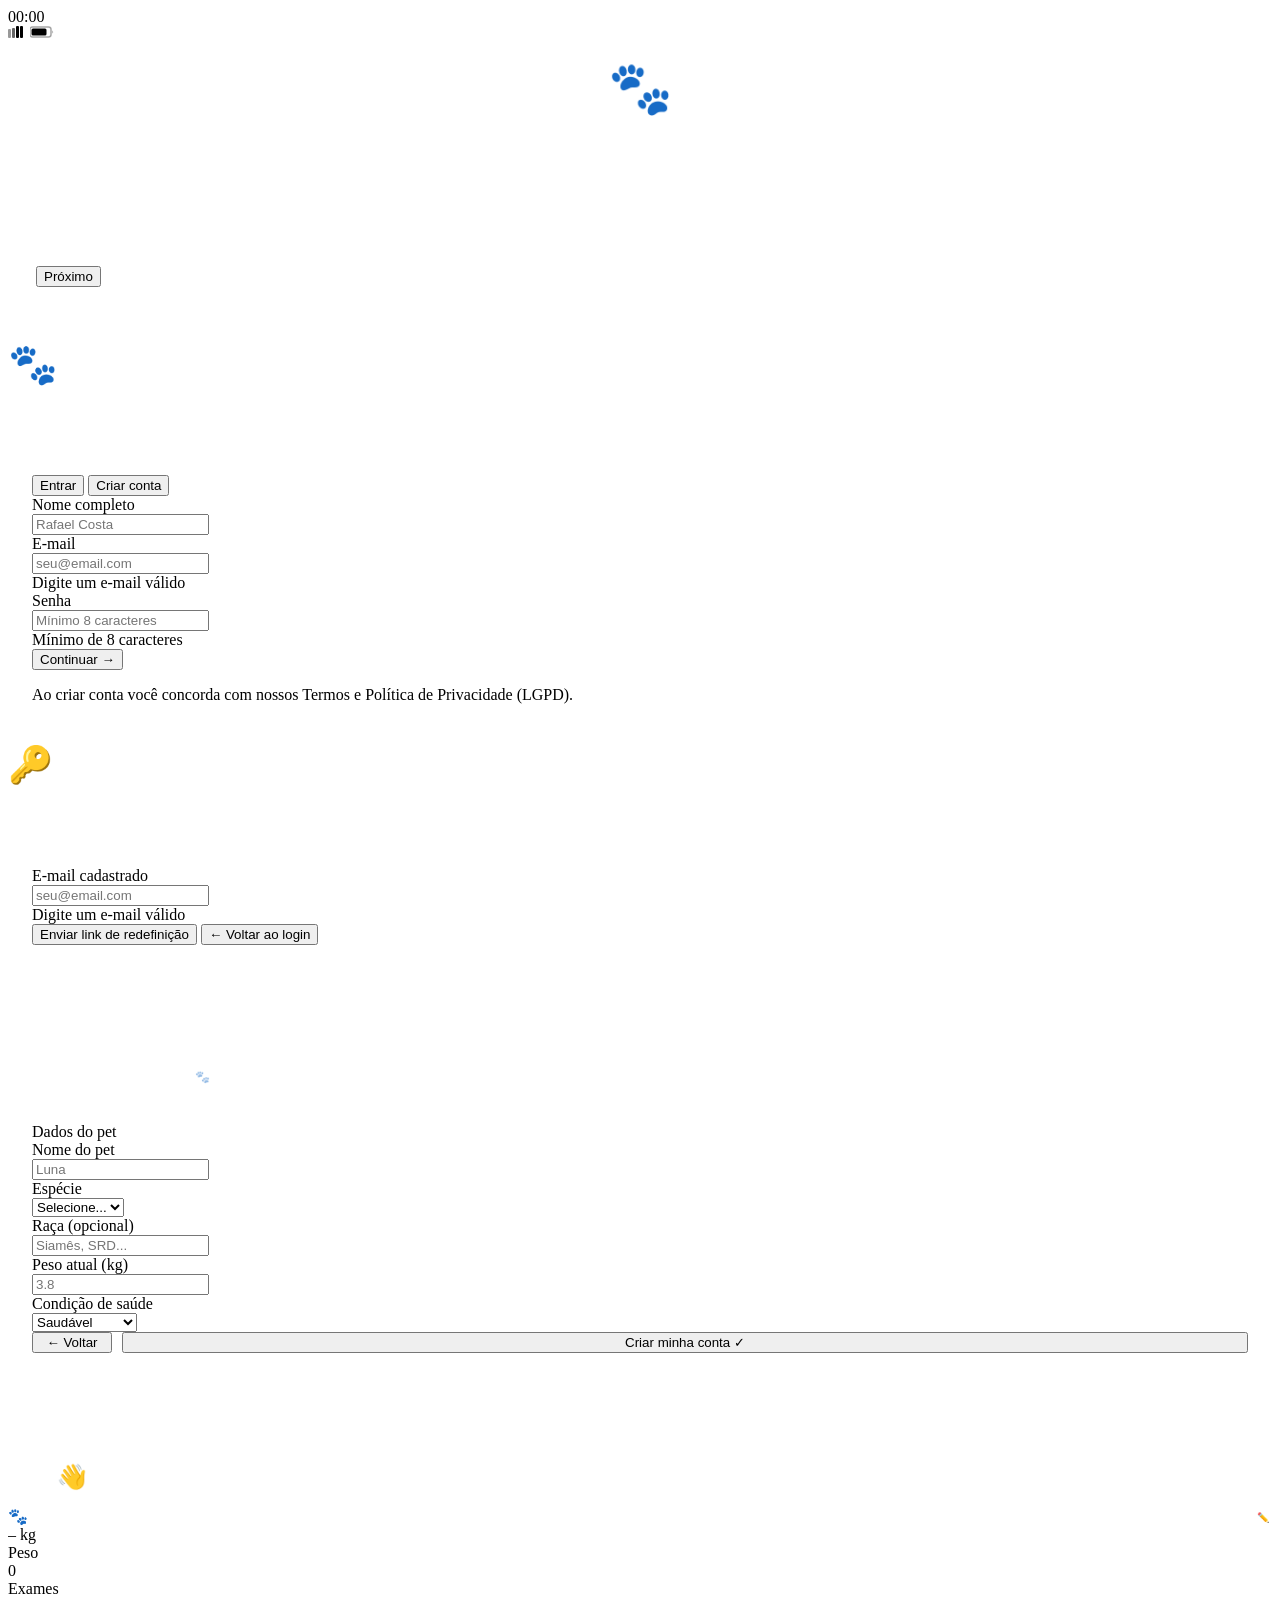
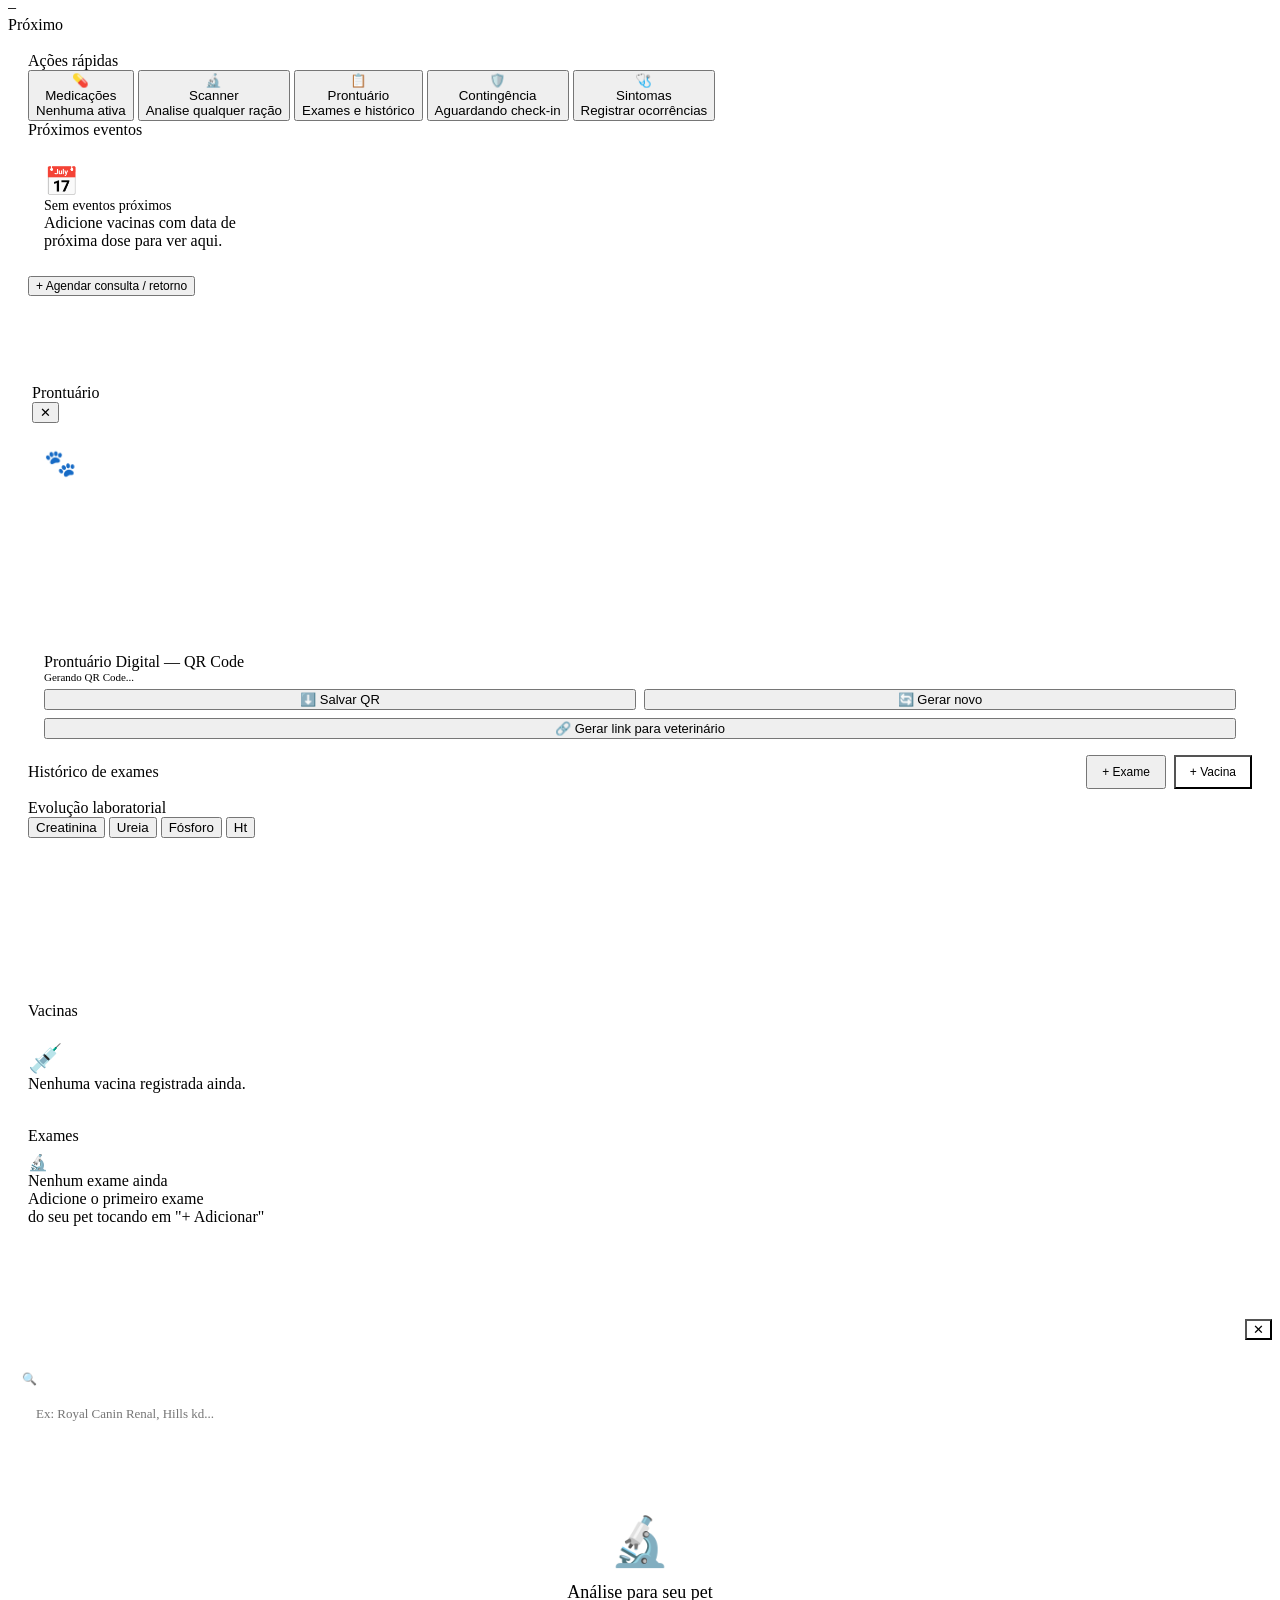
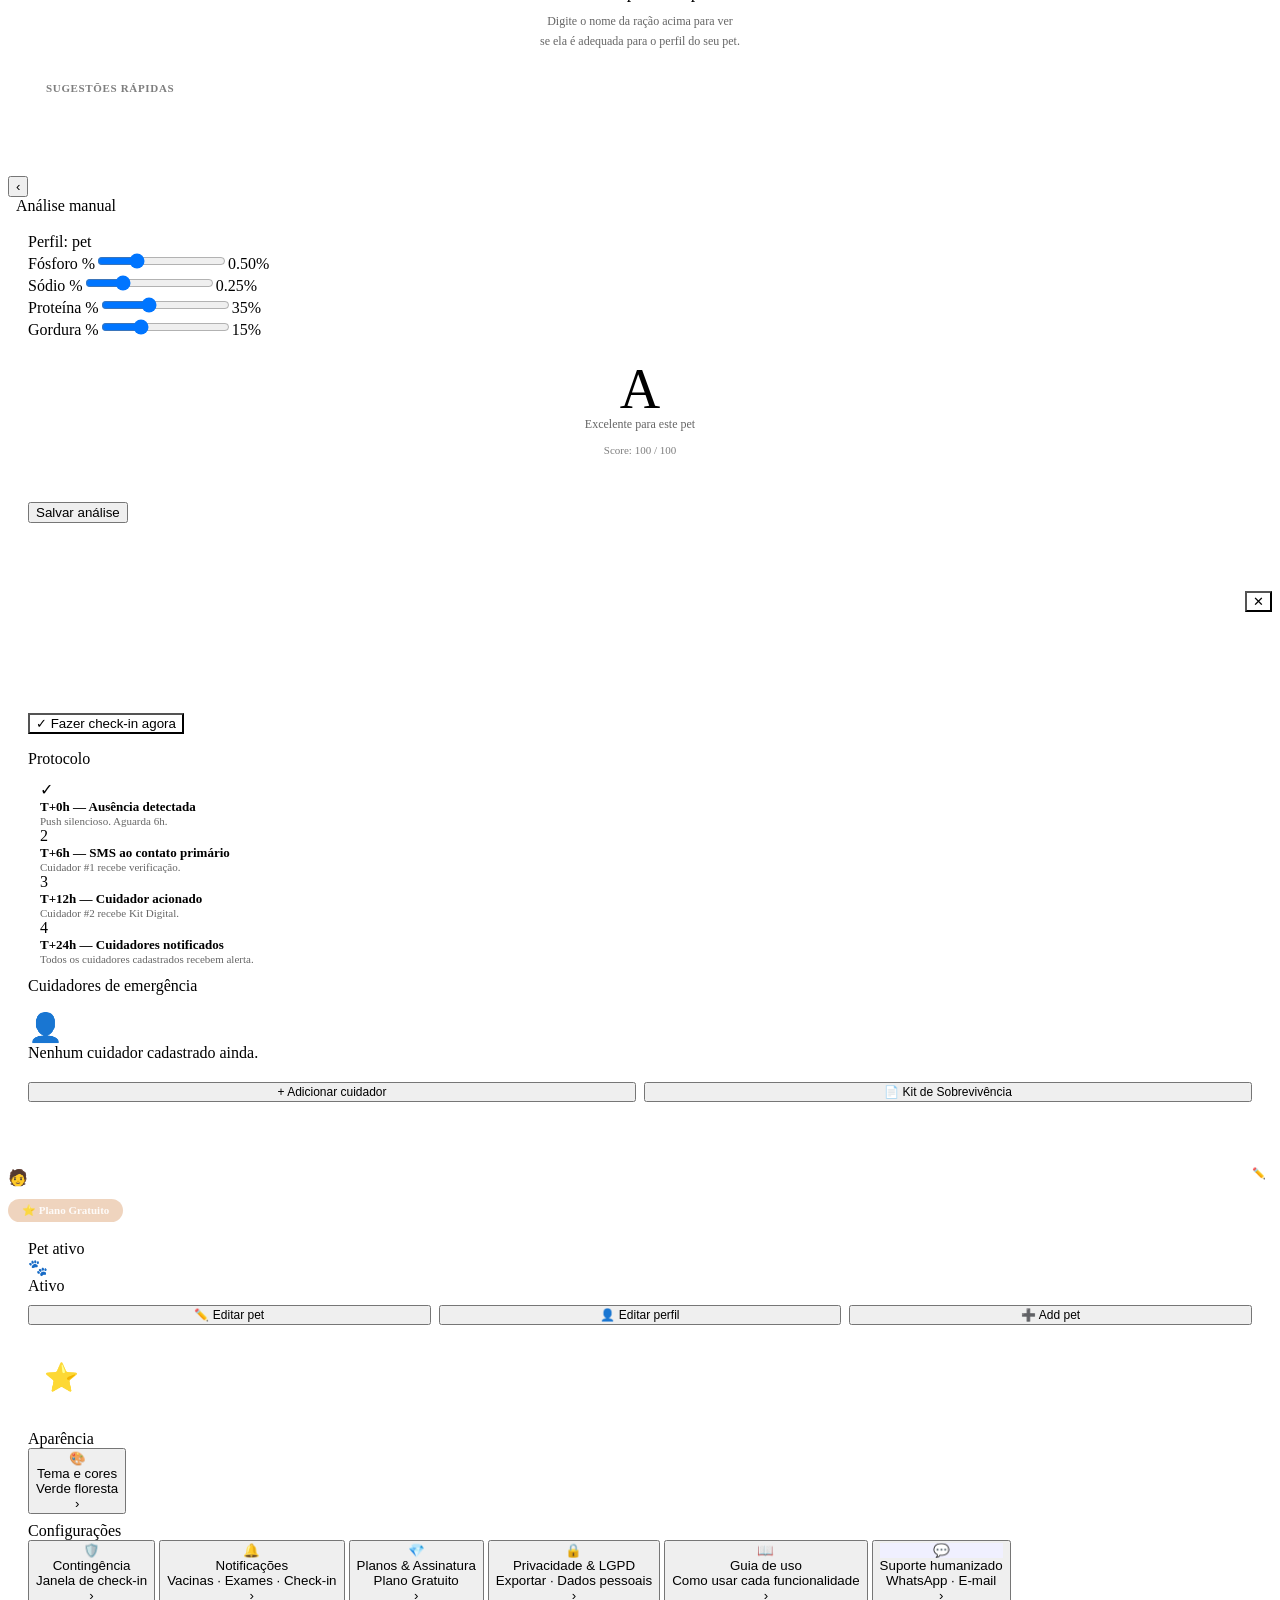
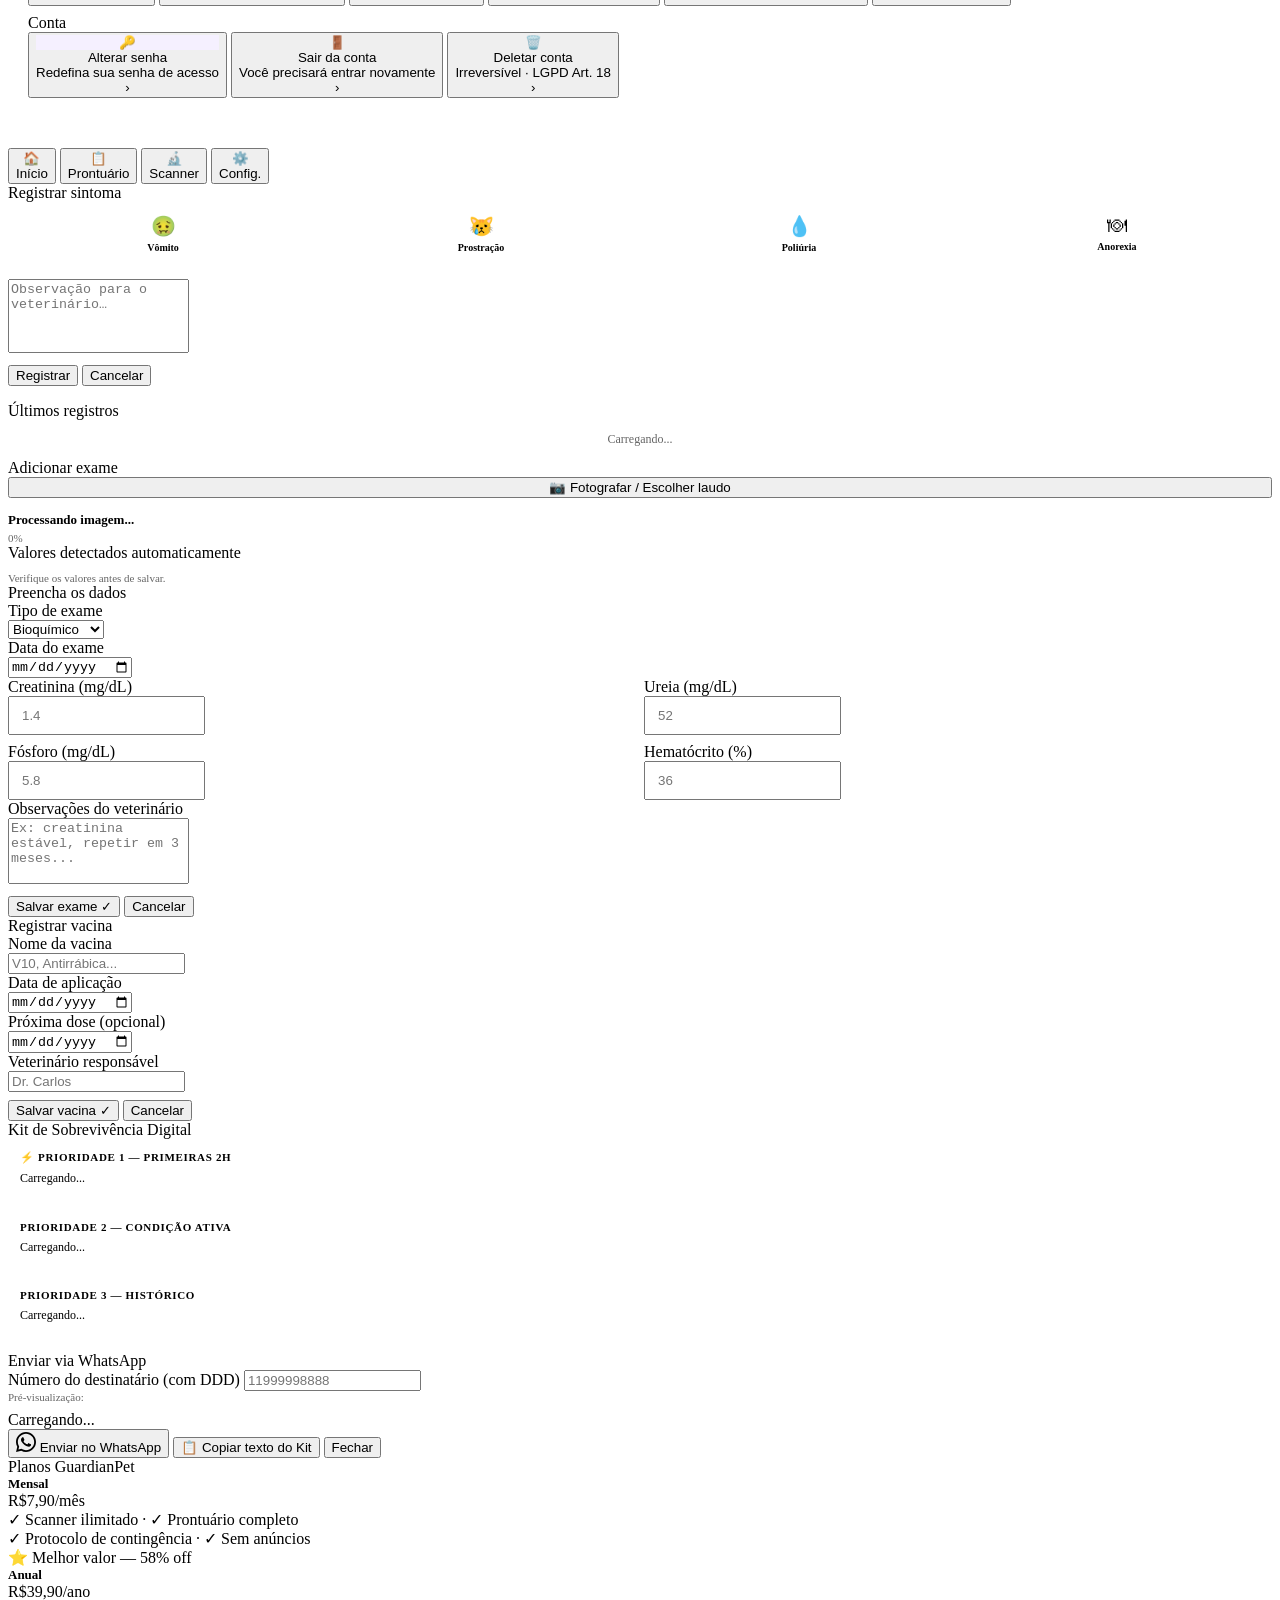
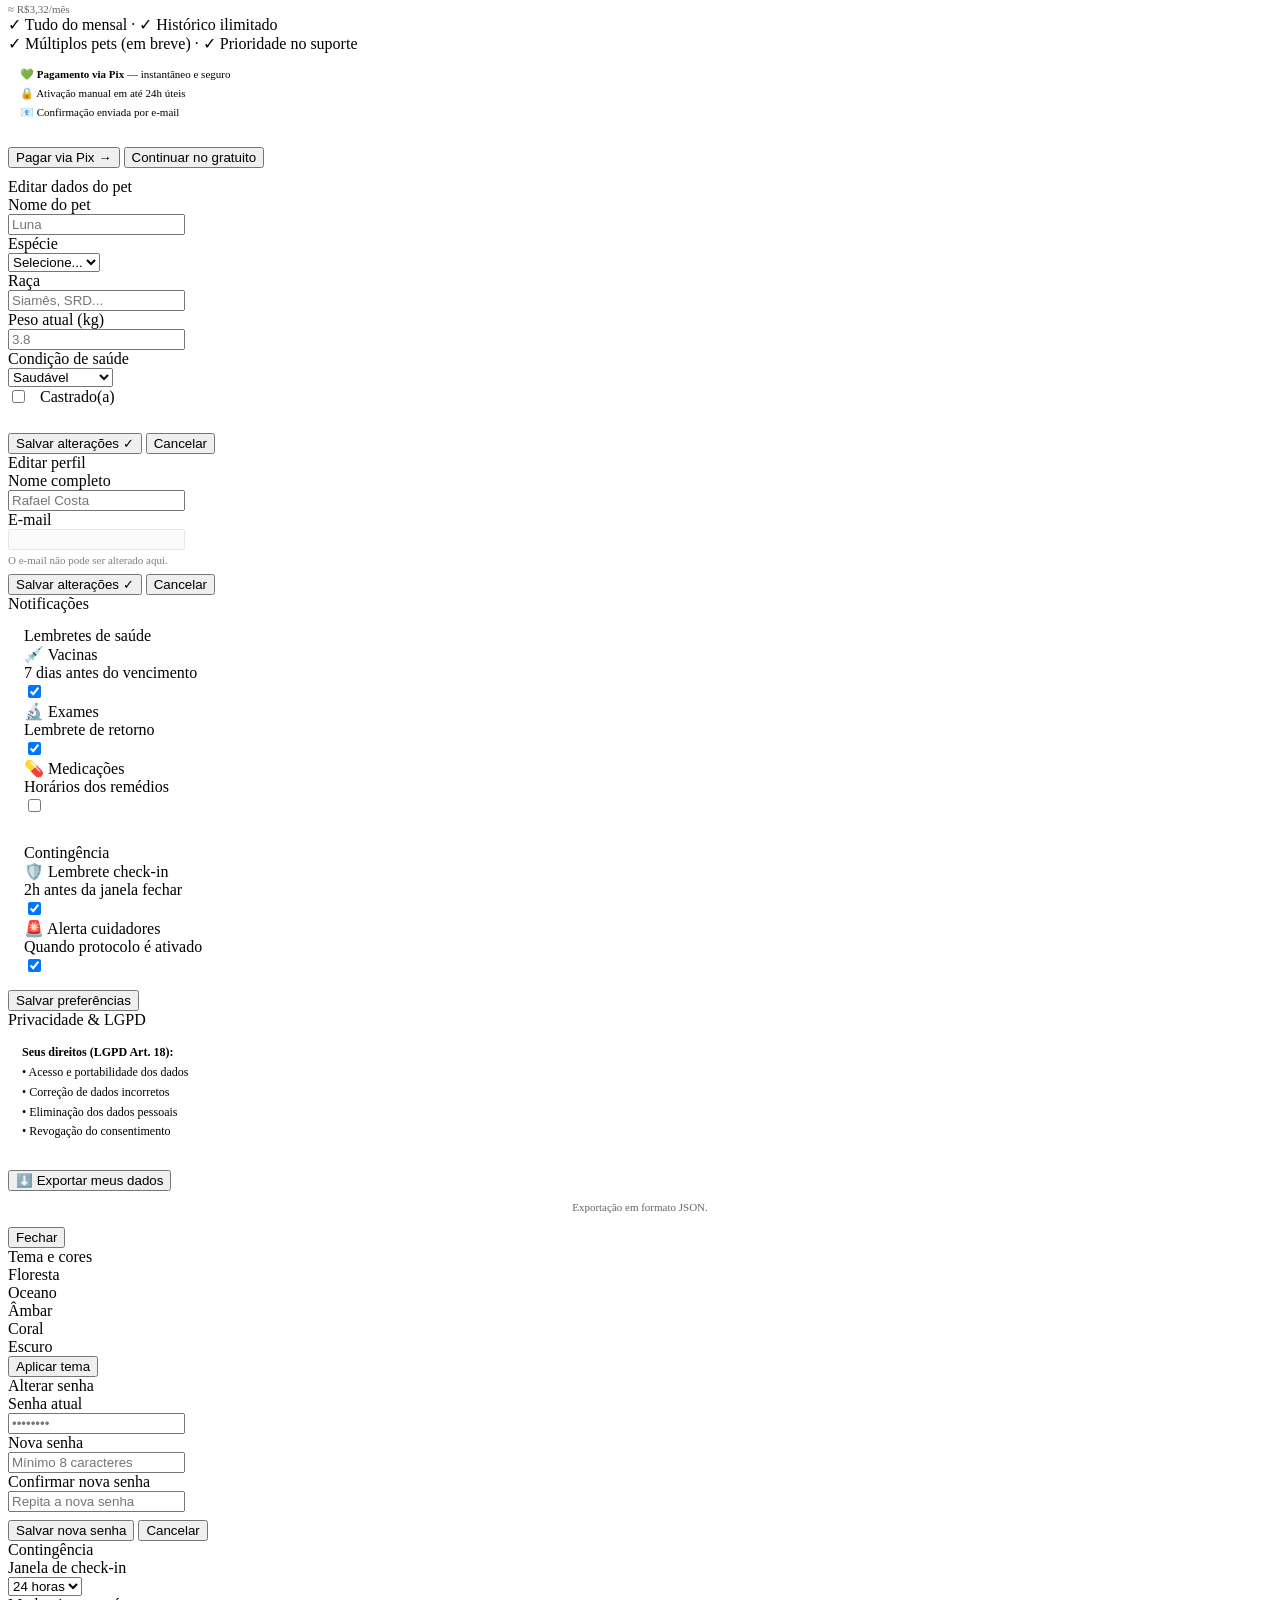
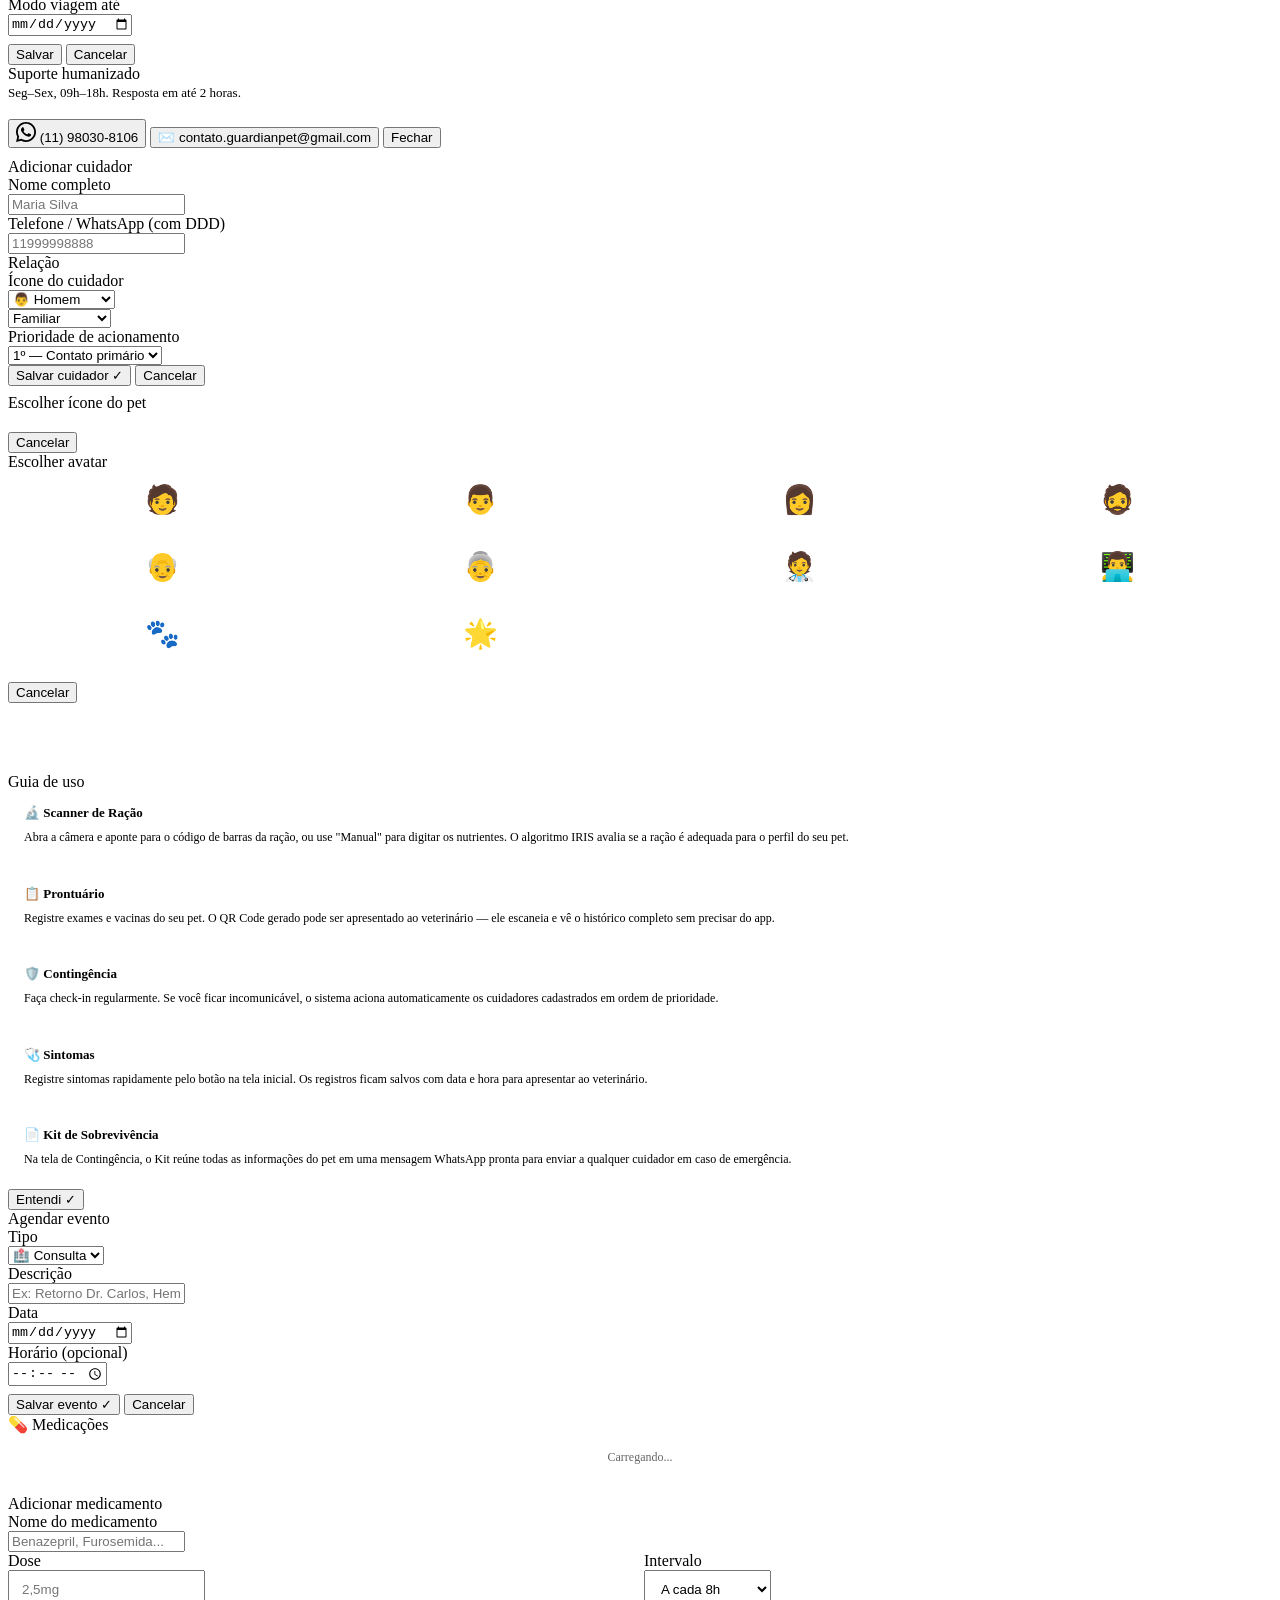
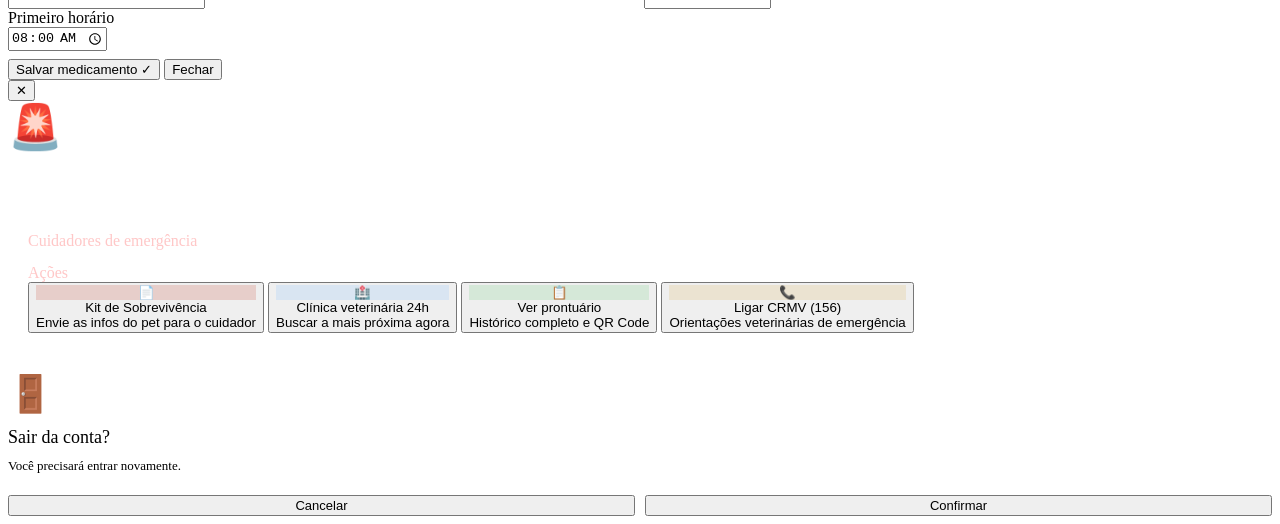
==== commit 418b9950: "Add files via upload" ====
--- a/index.html
+++ b/index.html
@@ -2,7 +2,7 @@
 <html lang="pt-BR">
 <head>
 <meta http-equiv="Content-Type" content="text/html; charset=UTF-8">
-<meta name="viewport" content="width=device-width,initial-scale=1,maximum-scale=1,user-scalable=no">
+<meta name="viewport" content="width=device-width, initial-scale=1">
 <title>GuardianPet</title>
 <link rel="preconnect" href="https://fonts.googleapis.com">
 <link rel="preconnect" href="https://fonts.gstatic.com" crossorigin>
@@ -13,295 +13,14 @@
 <script src="https://www.gstatic.com/firebasejs/10.12.0/firebase-app-compat.js"></script>
 <script src="https://www.gstatic.com/firebasejs/10.12.0/firebase-auth-compat.js"></script>
 <script src="https://www.gstatic.com/firebasejs/10.12.0/firebase-firestore-compat.js"></script>
-
-<style>
-:root{
-  --green:#1e6b45;--green-l:#2d9960;--green-d:#0c3d25;
-  --green-xl:#e8f4ed;--amber:#c9712a;--amber-l:#e8943a;--amber-xl:#fdf3e7;
-  --coral:#c94a3a;--coral-xl:#fdecea;--teal:#1a6b72;--teal-xl:#e6f4f5;
-  --ink:#0f1a14;--ink2:#2e4038;--paper:#f4f0e8;--paper2:#ece8de;--paper3:#e2ddd4;
-  --bg:var(--paper);--bg2:var(--paper2);--bg3:var(--paper3);
-  --surface:#fff;--text:var(--ink);--text2:var(--ink2);
-  --accent:var(--green-d);--accent-l:var(--green-l);--accent-xl:var(--green-xl);
-  --hero:var(--green-d);
-  --font-d:'DM Serif Display',Georgia,serif;--font-b:'DM Sans',sans-serif;
-  --r-md:16px;--r-lg:22px;--r-xl:30px;
-  --sh:0 4px 20px rgba(0,0,0,.08);--sh-md:0 8px 32px rgba(0,0,0,.13);
-  --tr:.32s cubic-bezier(.22,1,.36,1);
-}
-[data-theme=dark]{--bg:#111a14;--bg2:#1a2b1f;--bg3:#243529;--surface:#1e2f23;--text:#e8f0eb;--text2:#8aab94;--accent-xl:rgba(45,153,96,.15)}
-[data-theme=ocean]{--bg:#eaf4f5;--bg2:#d6ecee;--bg3:#c4e4e7;--surface:#fff;--text:#0c2f34;--text2:#2a5c64;--accent:var(--teal);--accent-l:#24909a;--accent-xl:var(--teal-xl);--hero:var(--teal)}
-[data-theme=amber]{--bg:#fdf6ee;--bg2:#f5e8d4;--bg3:#ecd8bc;--surface:#fff;--text:#2d1a08;--text2:#7a4a1e;--accent:var(--amber);--accent-l:var(--amber-l);--accent-xl:var(--amber-xl);--hero:var(--amber)}
-[data-theme=coral]{--bg:#fdf0ee;--bg2:#f5dbd8;--bg3:#ecc8c4;--surface:#fff;--text:#2d0c08;--text2:#7a2a22;--accent:var(--coral);--accent-l:#d85a4a;--accent-xl:var(--coral-xl);--hero:var(--coral)}
-*,*::before,*::after{box-sizing:border-box;margin:0;padding:0;-webkit-tap-highlight-color:transparent}
-html,body{width:100%;height:100%;overflow:hidden;font-family:var(--font-b);background:#1a1a1a}
-body{display:flex;justify-content:center;align-items:center}
-.phone{width:390px;height:844px;border-radius:52px;overflow:hidden;position:relative;background:var(--bg);box-shadow:0 50px 100px rgba(0,0,0,.6),0 0 0 1px rgba(255,255,255,.08);display:flex;flex-direction:column;transition:background var(--tr)}
-.sbar{height:48px;flex-shrink:0;display:flex;align-items:center;justify-content:space-between;padding:0 28px;background:transparent;position:absolute;top:0;left:0;right:0;z-index:99}
-.sbar-time{font-size:15px;font-weight:600;color:var(--text)}
-.layer{position:absolute;inset:0;background:var(--bg);transition:transform var(--tr),opacity var(--tr);overflow:hidden;display:flex;flex-direction:column}
-.layer.off{transform:translateX(100%);opacity:0;pointer-events:none}
-.layer.front{transform:none;opacity:1;pointer-events:all}
-.scroll{flex:1;overflow-y:auto;-webkit-overflow-scrolling:touch;scrollbar-width:none}
-.scroll::-webkit-scrollbar{display:none}
-.tabbar{height:82px;flex-shrink:0;background:var(--surface);border-top:1px solid rgba(0,0,0,.06);display:grid;grid-template-columns:repeat(4,1fr);align-items:center;padding:0 8px 16px;z-index:20}
-[data-theme=dark] .tabbar{border-top:1px solid rgba(255,255,255,.06)}
-.tabbtn{display:flex;flex-direction:column;align-items:center;gap:4px;background:none;border:none;cursor:pointer;padding:8px 4px;border-radius:10px;font-family:var(--font-b);transition:all .2s}
-.ticon{width:28px;height:28px;border-radius:8px;display:flex;align-items:center;justify-content:center;font-size:18px;transition:all .2s}
-.tlbl{font-size:10px;font-weight:500;color:var(--text2);opacity:.5;transition:all .2s}
-.tabbtn.act .ticon{background:var(--accent);transform:scale(1.05)}
-.tabbtn.act .tlbl{color:var(--accent);opacity:1;font-weight:600}
-.panel{position:absolute;inset:0;overflow-y:auto;background:var(--bg);transition:transform var(--tr),opacity var(--tr);-webkit-overflow-scrolling:touch;scrollbar-width:none}
-.panel::-webkit-scrollbar{display:none}
-.panel.off{transform:translateX(8%);opacity:0;pointer-events:none}
-.panel.front{transform:none;opacity:1;pointer-events:all}
-.phdr{display:flex;align-items:center;gap:12px;padding:16px 24px}
-.phdr-t{font-family:var(--font-d);font-size:22px;color:#fff;flex:1}
-.bbtn{width:36px;height:36px;border-radius:50%;background:rgba(255,255,255,.18);border:none;cursor:pointer;display:flex;align-items:center;justify-content:center;font-size:20px;color:#fff;flex-shrink:0}
-.card{background:var(--surface);border-radius:var(--r-lg);padding:18px;box-shadow:var(--sh);margin-bottom:14px}
-.lbl{font-size:11px;font-weight:600;letter-spacing:.08em;text-transform:uppercase;color:var(--text2);opacity:.55;margin-bottom:10px}
-.pill{display:inline-flex;align-items:center;padding:4px 10px;border-radius:100px;font-size:11px;font-weight:600}
-.pg{background:var(--green-xl);color:var(--green)}.pa{background:var(--amber-xl);color:var(--amber)}.pc{background:var(--coral-xl);color:var(--coral)}.pt{background:var(--teal-xl);color:var(--teal)}
-.btn{display:flex;align-items:center;justify-content:center;gap:8px;padding:14px 20px;border-radius:100px;border:none;cursor:pointer;font-family:var(--font-b);font-size:14px;font-weight:600;transition:all .2s;width:100%}
-.btn-p{background:var(--accent);color:#fff}.btn-p:active{transform:scale(.97)}
-.btn-s{background:var(--bg2);color:var(--text)}.btn-d{background:var(--coral-xl);color:var(--coral)}
-.divider{height:1px;background:var(--bg2);margin:12px 0}
-.row{display:flex;align-items:center;justify-content:space-between;padding:12px 0;border-bottom:1px solid var(--bg2)}.row:last-child{border-bottom:none}
-.field-g{margin-bottom:14px}
-.field-l{font-size:12px;font-weight:500;color:var(--text2);margin-bottom:6px}
-.field{width:100%;padding:13px 16px;border-radius:var(--r-md);border:1.5px solid var(--bg3);background:var(--surface);color:var(--text);font-family:var(--font-b);font-size:14px;transition:border-color .2s;outline:none}
-.field:focus{border-color:var(--accent)}
-[data-theme=dark] .field{background:var(--bg2);border-color:var(--bg3)}
-.field.err{border-color:var(--coral)!important}
-.err-t{font-size:11px;color:var(--coral);margin-top:4px;display:none}.err-t.on{display:block}
-.ring{width:64px;height:64px;border-radius:50%;display:flex;align-items:center;justify-content:center;font-family:var(--font-d);font-size:22px;flex-shrink:0}
-.rA{background:var(--green-xl);color:var(--green)}.rB{background:#eaf4e6;color:#2d7a3a}.rC{background:var(--amber-xl);color:var(--amber)}.rD{background:var(--coral-xl);color:var(--coral)}
-.barw{height:6px;background:var(--bg2);border-radius:3px;overflow:hidden}.barf{height:100%;border-radius:3px;transition:width .5s,background .5s}
-@keyframes spi{from{transform:scale(.6);opacity:0}to{transform:scale(1);opacity:1}}
-@keyframes fup{from{transform:translateY(12px);opacity:0}to{transform:translateY(0);opacity:1}}
-@keyframes db{0%,80%,100%{transform:scale(.8);opacity:.5}40%{transform:scale(1.2);opacity:1}}
-@keyframes obf{0%,100%{transform:translateY(20px) rotate(-4deg)}50%{transform:translateY(10px) rotate(-4deg)}}
-@keyframes obf2{0%,100%{transform:translateY(0)}50%{transform:translateY(-10px)}}
-.ob-card{background:rgba(255,255,255,.12);border-radius:20px;padding:16px;width:110px;flex-shrink:0;backdrop-filter:blur(8px)}
-.ob-dot{width:6px;height:6px;border-radius:50%;background:rgba(255,255,255,.3);transition:all .3s}
-.ob-dot.act{width:20px;background:#fff;border-radius:3px}
-.auth-hero{background:var(--hero);padding:56px 28px 32px;display:flex;flex-direction:column;align-items:center;text-align:center;position:relative;overflow:hidden}
-.auth-hero::before{content:'';position:absolute;top:-60px;right:-60px;width:180px;height:180px;border-radius:50%;background:rgba(255,255,255,.04)}
-.atabs{display:flex;background:var(--bg2);border-radius:100px;padding:4px;margin-bottom:22px;gap:4px}
-.atab{flex:1;padding:10px;border-radius:100px;border:none;cursor:pointer;font-family:var(--font-b);font-size:13px;font-weight:600;background:transparent;color:var(--text2);transition:all .2s}
-.atab.act{background:var(--surface);color:var(--accent);box-shadow:var(--sh)}
-.gbtn{display:flex;align-items:center;justify-content:center;gap:10px;padding:13px;border-radius:100px;border:1.5px solid var(--bg3);background:var(--surface);cursor:pointer;font-family:var(--font-b);font-size:14px;font-weight:500;color:var(--text);width:100%;margin-bottom:14px;transition:all .2s}
-.gbtn:hover{border-color:var(--accent)}
-.orline{display:flex;align-items:center;gap:12px;margin-bottom:14px}
-.orline::before,.orline::after{content:'';flex:1;height:1px;background:var(--bg3)}
-.orline span{font-size:12px;color:var(--text2);opacity:.5}
-.forgot-btn{background:none;border:none;color:var(--accent);font-family:var(--font-b);font-size:12px;font-weight:500;cursor:pointer;width:100%;text-align:right;margin-bottom:14px}
-.terms{font-size:11px;color:var(--text2);opacity:.5;text-align:center;margin-top:12px;line-height:1.5}
-.sbar-prog{display:flex;gap:4px;padding:4px 0 0}
-.sbar-seg{flex:1;height:3px;border-radius:2px;background:var(--bg3);transition:background .3s}
-.sbar-seg.done{background:var(--accent-l)}
-.hhero{background:var(--hero);padding:20px 24px 26px;position:relative;overflow:hidden}
-.hhero::before{content:'';position:absolute;top:-60px;right:-60px;width:200px;height:200px;border-radius:50%;background:rgba(255,255,255,.04)}
-.pet-hcard{background:rgba(255,255,255,.1);border-radius:var(--r-lg);padding:16px;position:relative;z-index:1}
-.pet-row{display:flex;align-items:center;gap:12px;margin-bottom:14px}
-.pet-av{width:52px;height:52px;border-radius:50%;background:rgba(255,255,255,.15);display:flex;align-items:center;justify-content:center;font-size:26px;flex-shrink:0}
-.pstats{display:grid;grid-template-columns:repeat(3,1fr);gap:8px;margin-bottom:12px}
-.pstat{background:rgba(255,255,255,.08);border-radius:10px;padding:10px 8px;text-align:center}
-.pstat-v{font-size:15px;font-weight:600;color:#fff}.pstat-l{font-size:9px;text-transform:uppercase;letter-spacing:.06em;color:rgba(255,255,255,.4);margin-top:2px}
-.alert-s{background:rgba(201,113,42,.25);border-radius:12px;padding:10px 12px;display:flex;align-items:center;gap:10px;border-left:3px solid var(--amber-l)}
-.qgrid{display:grid;grid-template-columns:repeat(2,1fr);gap:10px;margin-bottom:18px}
-.qbtn{background:var(--surface);border-radius:var(--r-md);padding:16px;border:none;cursor:pointer;text-align:left;box-shadow:var(--sh);transition:all .2s;display:flex;flex-direction:column;gap:5px}
-.qbtn:active{transform:scale(.97)}.qbtn-ic{font-size:22px;margin-bottom:2px}.qbtn-t{font-size:13px;font-weight:600;color:var(--accent)}.qbtn-s{font-size:11px;color:var(--text2);opacity:.55;line-height:1.3}
-.ev-row{display:flex;align-items:center;gap:12px;padding:10px 0;border-bottom:1px solid var(--bg2)}.ev-row:last-child{border-bottom:none}
-.ev-ic{width:36px;height:36px;border-radius:10px;display:flex;align-items:center;justify-content:center;font-size:16px;flex-shrink:0}
-.pron-hero{background:var(--teal);padding:0 24px 24px}
-.pron-stats{display:grid;grid-template-columns:repeat(4,1fr);gap:8px}
-.pron-st{background:rgba(255,255,255,.1);border-radius:10px;padding:10px 6px;text-align:center}
-.tl-w{position:relative;padding-left:28px}.tl-w::before{content:'';position:absolute;left:5px;top:4px;bottom:4px;width:1px;background:var(--bg3)}
-.tl-it{position:relative;margin-bottom:16px}
-.tl-dot{position:absolute;left:-28px;top:4px;width:12px;height:12px;border-radius:50%;border:2px solid var(--bg)}
-.tl-c{background:var(--surface);border-radius:var(--r-md);padding:14px;box-shadow:var(--sh)}
-.tl-d{font-size:10px;color:var(--text2);opacity:.45;margin-bottom:4px;text-transform:uppercase;letter-spacing:.06em}
-.tl-t{font-size:13px;font-weight:600;color:var(--text);margin-bottom:4px}.tl-tx{font-size:12px;color:var(--text2);opacity:.7;line-height:1.5}
-.tl-ch{display:flex;flex-wrap:wrap;gap:6px;margin-top:8px}.chip{background:var(--bg);border-radius:6px;padding:4px 8px;font-size:11px;color:var(--text2)}.chip strong{color:var(--text)}
-.scan-hero{background:var(--amber);padding:20px 24px 22px}
-.pen-it{display:flex;align-items:flex-start;gap:10px;padding:8px 0;border-bottom:1px solid var(--bg2)}.pen-it:last-child{border-bottom:none}
-.pdot{width:8px;height:8px;border-radius:50%;flex-shrink:0;margin-top:4px}.ptxt{font-size:12px;color:var(--text);line-height:1.4;flex:1}.ppts{font-size:12px;font-weight:600;flex-shrink:0}
-.pneg{color:var(--coral)}.ppos{color:var(--green)}
-.cont-hero{background:var(--coral);padding:20px 24px 22px}
-.ps{display:flex;gap:12px;align-items:flex-start;padding:12px;border-radius:var(--r-md);background:var(--bg);margin-bottom:8px}
-.ps-n{width:32px;height:32px;border-radius:50%;display:flex;align-items:center;justify-content:center;font-size:12px;font-weight:700;flex-shrink:0}
-.ps-ok{background:var(--green-xl);color:var(--green)}.ps-w{background:var(--amber-xl);color:var(--amber)}.ps-al{background:var(--coral-xl);color:var(--coral)}
-.cg-c{background:var(--surface);border-radius:var(--r-lg);padding:14px;display:flex;align-items:center;gap:12px;box-shadow:var(--sh);margin-bottom:10px}
-.cg-av{width:44px;height:44px;border-radius:50%;background:var(--green-xl);display:flex;align-items:center;justify-content:center;font-size:18px;flex-shrink:0}
-.pulse{width:10px;height:10px;border-radius:50%;animation:pls 2s infinite}
-@keyframes pls{0%{box-shadow:0 0 0 0 currentColor}70%{box-shadow:0 0 0 8px transparent}100%{box-shadow:0 0 0 0 transparent}}
-.set-hero{background:var(--hero);padding:56px 24px 28px;text-align:center;position:relative;overflow:hidden}
-.set-av{width:80px;height:80px;border-radius:50%;background:rgba(255,255,255,.15);display:flex;align-items:center;justify-content:center;font-size:36px;margin:0 auto 12px;border:3px solid rgba(255,255,255,.2)}
-.mi{display:flex;align-items:center;gap:12px;padding:14px;background:var(--surface);border-radius:var(--r-md);margin-bottom:8px;box-shadow:var(--sh);cursor:pointer;border:none;width:100%;text-align:left;font-family:var(--font-b);transition:all .15s}
-.mi:active{transform:scale(.98)}.mi-ic{width:40px;height:40px;border-radius:10px;display:flex;align-items:center;justify-content:center;font-size:18px;flex-shrink:0}
-.mi-t{font-size:14px;font-weight:500;color:var(--text)}.mi-s{font-size:11px;color:var(--text2);opacity:.5;margin-top:1px}.mi-ar{font-size:16px;color:var(--text2);opacity:.3;margin-left:auto}
-.th-grid{display:grid;grid-template-columns:repeat(3,1fr);gap:10px;margin-bottom:16px}
-.th-opt{border-radius:var(--r-md);padding:14px 8px;border:2px solid transparent;cursor:pointer;text-align:center;transition:all .2s;background:var(--surface);box-shadow:var(--sh)}
-.th-opt.sel{border-color:var(--accent)}.th-sw{width:40px;height:40px;border-radius:12px;margin:0 auto 8px}.th-nm{font-size:12px;font-weight:600;color:var(--text)}
-.sl-r{display:flex;align-items:center;gap:10px;margin-bottom:12px}
-.sl-l{font-size:12px;color:var(--text2);width:88px;flex-shrink:0}
-.sl-r input[type=range]{flex:1;accent-color:var(--accent)}
-.sl-v{font-size:12px;font-weight:600;color:var(--text);width:42px;text-align:right}
-/* FIX: Sheet overlay corrigido */
-.sh-ov{position:absolute;inset:0;background:rgba(0,0,0,.45);backdrop-filter:blur(4px);z-index:200;display:flex;align-items:flex-end;opacity:0;pointer-events:none;transition:opacity .3s}
-.sh-ov.open{opacity:1;pointer-events:all}
-.sheet{background:var(--bg);border-radius:32px 32px 0 0;padding:20px 24px 40px;width:100%;transform:translateY(100%);transition:transform var(--tr);max-height:88%;overflow-y:auto;scrollbar-width:none}
-.sheet::-webkit-scrollbar{display:none}
-.sh-ov.open .sheet{transform:translateY(0)}
-.sh-hd{width:40px;height:4px;background:var(--bg3);border-radius:2px;margin:0 auto 20px}
-.sh-t{font-family:var(--font-d);font-size:20px;color:var(--accent);margin-bottom:16px}
-.cf-ov{position:absolute;inset:0;background:rgba(0,0,0,.5);z-index:300;display:flex;align-items:center;justify-content:center;padding:32px;opacity:0;pointer-events:none;transition:opacity .25s}
-.cf-ov.open{opacity:1;pointer-events:all}
-.cf-box{background:var(--surface);border-radius:var(--r-xl);padding:28px;width:100%;text-align:center;transform:scale(.9);transition:transform .25s}
-.cf-ov.open .cf-box{transform:scale(1)}
-.toast{position:absolute;bottom:96px;left:50%;transform:translateX(-50%) translateY(20px);background:var(--ink);color:#fff;padding:10px 20px;border-radius:100px;font-size:13px;font-weight:500;white-space:nowrap;z-index:999;opacity:0;transition:all .3s;pointer-events:none;max-width:320px;text-align:center}
-.toast.on{opacity:1;transform:translateX(-50%) translateY(0)}
-@media(max-height:900px){.phone{transform:scale(.92);transform-origin:center}}
-@media(max-height:780px){.phone{transform:scale(.82);transform-origin:center}}
-@media(max-width:420px){.phone{width:100vw;height:100vh;border-radius:0}body{background:var(--bg)}}
-.fab-emer{
-  position:absolute;bottom:96px;right:18px;
-  width:54px;height:54px;border-radius:50%;
-  background:#c94a3a;border:none;cursor:pointer;
-  display:flex;align-items:center;justify-content:center;
-  font-size:22px;z-index:50;
-  box-shadow:0 4px 20px rgba(201,74,58,.5);
-  transition:transform .15s,box-shadow .15s;
-  animation:fab-pulse 3s ease-in-out infinite;
-}
-.fab-emer:active{transform:scale(.92)}
-.fab-emer-lbl{
-  position:absolute;bottom:152px;right:10px;
-  background:#c94a3a;color:#fff;
-  font-size:10px;font-weight:700;letter-spacing:.04em;
-  padding:3px 8px;border-radius:100px;
-  white-space:nowrap;z-index:50;
-  animation:fab-pulse 3s ease-in-out infinite;
-}
-@keyframes fab-pulse{
-  0%,100%{box-shadow:0 4px 20px rgba(201,74,58,.5)}
-  50%{box-shadow:0 4px 28px rgba(201,74,58,.85)}
-}
-.emer-ov{
-  position:absolute;inset:0;background:#1a0505;
-  z-index:600;display:flex;flex-direction:column;
-  opacity:0;pointer-events:none;transition:opacity .25s;
-  overflow-y:auto;
-}
-.emer-ov.open{opacity:1;pointer-events:all}
-.emer-top{
-  background:linear-gradient(160deg,#6b0f0f,#c94a3a);
-  padding:52px 24px 24px;text-align:center;
-  position:relative;
-}
-.emer-close{
-  position:absolute;top:16px;right:18px;
-  background:rgba(255,255,255,.18);border:none;cursor:pointer;
-  width:34px;height:34px;border-radius:50%;
-  color:#fff;font-size:18px;display:flex;align-items:center;justify-content:center;
-}
-.emer-action{
-  background:#2a0a0a;border:1px solid rgba(201,74,58,.3);
-  border-radius:14px;padding:16px;display:flex;
-  align-items:center;gap:14px;margin-bottom:10px;
-  cursor:pointer;text-align:left;border:none;width:100%;
-  font-family:var(--font-b);transition:background .15s;
-}
-.emer-action:active{background:#3a1010}
-.emer-action-ic{width:46px;height:46px;border-radius:12px;display:flex;align-items:center;justify-content:center;font-size:22px;flex-shrink:0}
-.emer-action-t{font-size:14px;font-weight:700;color:#ff9090}
-.emer-action-s{font-size:11px;color:rgba(255,144,144,.5);margin-top:2px}
-
-.pet-icon-opt{font-size:28px;padding:12px;border-radius:var(--r-md);border:2px solid var(--bg3);background:var(--surface);cursor:pointer;transition:all .2s;text-align:center}
-.pet-icon-opt:active{transform:scale(.92)}
-.pet-icon-opt.sel{border-color:var(--accent);background:var(--accent-xl)}
-/* QR */
-#qr-canvas-wrap{display:flex;justify-content:center;margin:12px 0;min-height:196px;align-items:center}
-#qr-canvas-wrap canvas,#qr-canvas-wrap img{border-radius:12px;box-shadow:var(--sh)}
-.qr-info{background:var(--accent-xl);border-radius:var(--r-md);padding:12px;margin-bottom:14px;font-size:12px;color:var(--text);line-height:1.6}
-.qr-timer{font-size:11px;color:var(--text2);opacity:.6;text-align:center;margin-bottom:10px}
-.qr-loading{display:flex;flex-direction:column;align-items:center;gap:8px;padding:20px}
-.qr-loading-dot{width:8px;height:8px;border-radius:50%;background:var(--accent);animation:db 1s infinite}
-.qr-loading-dot:nth-child(2){animation-delay:.2s}
-.qr-loading-dot:nth-child(3){animation-delay:.4s}
-/* Camera */
-#cam-container{border-radius:var(--r-lg);overflow:hidden;margin-bottom:14px;background:#000;position:relative;min-height:200px}
-#reader video{width:100%!important;border-radius:var(--r-lg)}
-.cam-overlay{position:absolute;inset:0;pointer-events:none;display:flex;align-items:center;justify-content:center}
-.cam-corner{position:absolute;width:22px;height:22px;border-color:rgba(201,113,42,.9);border-style:solid}
-.cam-c-tl{top:16px;left:16px;border-width:3px 0 0 3px;border-radius:4px 0 0 0}
-.cam-c-tr{top:16px;right:16px;border-width:3px 3px 0 0;border-radius:0 4px 0 0}
-.cam-c-bl{bottom:16px;left:16px;border-width:0 0 3px 3px;border-radius:0 0 0 4px}
-.cam-c-br{bottom:16px;right:16px;border-width:0 3px 3px 0;border-radius:0 0 4px 0}
-/* OCR */
-.ocr-progress{background:var(--bg2);border-radius:var(--r-md);padding:14px;margin-bottom:12px;display:none}
-.ocr-prog-bar{height:4px;background:var(--bg3);border-radius:2px;overflow:hidden;margin:8px 0}
-.ocr-prog-fill{height:100%;background:var(--accent);border-radius:2px;width:0%;transition:width .3s}
-.ocr-result{background:var(--surface);border-radius:var(--r-lg);padding:16px;box-shadow:var(--sh);margin-bottom:12px;display:none}
-.ocr-field-found{background:var(--green-xl);border-radius:8px;padding:8px 10px;font-size:12px;margin-bottom:6px;display:flex;justify-content:space-between}
-.ocr-field-found span{color:var(--green);font-weight:600}
-.wa-preview{background:var(--surface);border-radius:var(--r-lg);padding:16px;box-shadow:var(--sh);margin-bottom:12px;font-size:12px;color:var(--text);line-height:1.7;white-space:pre-wrap;word-break:break-word;max-height:200px;overflow-y:auto}
-.wa-field{margin-bottom:10px}
-.wa-field label{font-size:12px;color:var(--text2);display:block;margin-bottom:4px}
-.wa-field input{width:100%;padding:10px 12px;border-radius:10px;border:1.5px solid var(--bg3);background:var(--surface);color:var(--text);font-family:var(--font-b);font-size:13px;outline:none}
-.wa-field input:focus{border-color:var(--accent)}
-.btn-wa{background:#25D366;color:#fff;display:flex;align-items:center;justify-content:center;gap:8px;padding:14px;border-radius:100px;border:none;cursor:pointer;font-family:var(--font-b);font-size:14px;font-weight:600;width:100%;margin-bottom:8px;transition:all .2s}
-.btn-wa:active{transform:scale(.97)}
-/* Notificações */
-.notif-row{display:flex;align-items:center;justify-content:space-between;padding:14px 0;border-bottom:1px solid var(--bg2)}
-.notif-row:last-child{border-bottom:none}
-.notif-info{flex:1}
-.notif-t{font-size:14px;font-weight:500;color:var(--text)}
-.notif-s{font-size:11px;color:var(--text2);opacity:.5;margin-top:2px}
-.toggle{position:relative;width:44px;height:26px;flex-shrink:0}
-.toggle input{opacity:0;width:0;height:0}
-.toggle-sl{position:absolute;inset:0;background:var(--bg3);border-radius:13px;cursor:pointer;transition:.3s}
-.toggle-sl::before{content:'';position:absolute;width:20px;height:20px;border-radius:50%;background:#fff;top:3px;left:3px;transition:.3s;box-shadow:0 1px 4px rgba(0,0,0,.2)}
-.toggle input:checked+.toggle-sl{background:var(--accent)}
-.toggle input:checked+.toggle-sl::before{transform:translateX(18px)}
-/* Planos */
-.plan-card{background:var(--surface);border-radius:var(--r-lg);padding:18px;box-shadow:var(--sh);margin-bottom:14px;border:2px solid transparent;cursor:pointer;transition:all .2s}
-.plan-card.sel{border-color:var(--accent)}
-.plan-card.popular{border-color:var(--accent-l)}
-.plan-badge{display:inline-flex;align-items:center;padding:3px 10px;border-radius:100px;font-size:10px;font-weight:700;background:var(--accent);color:#fff;margin-bottom:8px}
-.plan-price{font-family:var(--font-d);font-size:28px;color:var(--accent)}
-.plan-price span{font-size:13px;font-weight:400;color:var(--text2);font-family:var(--font-b)}
-.plan-feat{font-size:12px;color:var(--text2);margin-top:6px;line-height:1.7}
-.pix-wrap{display:flex;justify-content:center;margin:14px 0}
-.pix-code{background:var(--bg2);border-radius:var(--r-md);padding:10px 14px;font-size:11px;font-family:monospace;color:var(--text);word-break:break-all;margin-bottom:10px;line-height:1.5;max-height:80px;overflow-y:auto}
-/* Exame item na timeline */
-.exam-item{position:relative;margin-bottom:16px}
-.exam-dot{position:absolute;left:-28px;top:4px;width:12px;height:12px;border-radius:50%;border:2px solid var(--bg)}
-.exam-card{background:var(--surface);border-radius:var(--r-md);padding:14px;box-shadow:var(--sh)}
-.exam-date{font-size:10px;color:var(--text2);opacity:.45;margin-bottom:4px;text-transform:uppercase;letter-spacing:.06em}
-.exam-title{font-size:13px;font-weight:600;color:var(--text);margin-bottom:4px}
-.exam-obs{font-size:12px;color:var(--text2);opacity:.7;line-height:1.5}
-.exam-chips{display:flex;flex-wrap:wrap;gap:6px;margin-top:8px}
-.exam-chip{background:var(--bg);border-radius:6px;padding:4px 8px;font-size:11px;color:var(--text2)}
-.exam-chip.high{background:var(--amber-xl);color:var(--amber)}
-.exam-chip.vhigh{background:var(--coral-xl);color:var(--coral)}
-.exam-chip.ok{background:var(--green-xl);color:var(--green)}
-.empty-state{text-align:center;padding:32px 16px}
-.empty-state-ic{font-size:40px;margin-bottom:10px}
-.empty-state-t{font-family:var(--font-d);font-size:16px;color:var(--accent);margin-bottom:6px}
-.empty-state-d{font-size:12px;color:var(--text2);opacity:.6;line-height:1.6}
-.chart-wrap{background:var(--surface);border-radius:var(--r-lg);padding:16px;box-shadow:var(--sh);margin-bottom:14px}
-.chart-tabs{display:flex;gap:6px;margin-bottom:12px}
-.ctab{padding:5px 12px;border-radius:100px;border:none;font-family:var(--font-b);font-size:11px;font-weight:600;cursor:pointer;background:var(--bg2);color:var(--text2);transition:all .2s}
-.ctab.act{background:var(--accent);color:#fff}
-.chart-canvas-wrap{position:relative;width:100%;height:160px}
-.chart-empty{display:flex;align-items:center;justify-content:center;height:160px;font-size:12px;color:var(--text2);opacity:.5}
-.chart-legend{display:flex;gap:12px;margin-top:8px;flex-wrap:wrap}
-.chart-legend-item{display:flex;align-items:center;gap:5px;font-size:10px;color:var(--text2)}
-.chart-legend-dot{width:8px;height:8px;border-radius:50%}
-</style>
-
+<link rel="stylesheet" href="css/styles.css">
+<link rel="manifest" href="/manifest.json">
+<meta name="theme-color" content="#0c3d25">
+<script>
+  if('serviceWorker' in navigator){
+    navigator.serviceWorker.register('/sw.js');
+  }
+</script>
 <script>
 /* ── FIREBASE CONFIG ── */
 var FB_CFG={
@@ -415,7 +134,7 @@
   },
   finReg:function(){
     var tr=window._tReg;
-    if(!tr){go("lyr-auth");return;}
+   if(!tr){toast("Sessão expirada. Comece o cadastro novamente.");go("lyr-auth");return;}
     var esp=gi("r-esp").value;
     var emo={"Gato":"🐱","Cão":"🐶","Coelho":"🐰","Pássaro":"🐦","Outro":"🐾"};
  var pet={
@@ -457,7 +176,7 @@
     fbDb.collection("users").doc(uid).delete()
       .then(function(){return user.delete();})
       .then(function(){
-        S.user=null;S.pet=null;S.exames=[];
+        S.user=null;S.pet=null;S.exames=[];S.cuidadores=[];S.vacinas=[];S.meds=[];S.sintomas=[];S.eventos=[];
         gi("cf-ov").classList.remove("open");
         setTimeout(function(){go("lyr-auth");authSw("login");},200);
         toast("Conta deletada.");
@@ -593,6 +312,7 @@
     });
   }
 };
+
 </script>
 </head>
 <body>
@@ -1469,25 +1189,6 @@
   </div>
 </div>
 <!-- GUIA -->
- <!-- AVATAR -->
-<!-- ÍCONE DO PET -->
-<div class="sh-ov" id="sh-pet-icon">
-  <div class="sheet">
-    <div class="sh-hd"></div>
-    <div class="sh-t">Escolher ícone do pet</div>
-    <div id="pet-icon-grid" style="display:grid;grid-template-columns:repeat(4,1fr);gap:10px;margin-bottom:20px"></div>
-    <button class="btn btn-s" onclick="closeSheet('sh-pet-icon')">Cancelar</button>
-  </div>
-</div>
-
-<div class="sh-ov" id="sh-avatar">
-  <div class="sheet">
-    <div class="sh-hd"></div>
-    <div class="sh-t">Escolher ícone do pet</div>
-    <div id="pet-icon-grid" style="display:grid;grid-template-columns:repeat(5,1fr);gap:10px;margin-bottom:20px"></div>
-    <button class="btn btn-s" onclick="closeSheet('sh-pet-icon')">Cancelar</button>
-  </div>
-</div>
   <!-- ÍCONE DO PET -->
 <div class="sh-ov" id="sh-pet-icon">
   <div class="sheet">
@@ -1703,2420 +1404,9 @@
 </div>
 </div><!-- /phone -->
 
-<script>
-/* ──────────────────────────────────────────
-   CORE APP LOGIC
-   ────────────────────────────────────────── */
-window.addEventListener('load', function(){
-  applyT(S.theme);
-  renderOb();
-  tick();
-  setInterval(tick, 30000);
-  setTimeout(function(){
-    var al = gi('lyr-app');
-    if(al && al.classList.contains('front')) return;
-    if(S.firstTime){ go('lyr-ob'); } else { go('lyr-auth'); }
-  }, 2200);
-});
-
-function tick(){
-  var n = new Date();
-  var el = gi('clk');
-  if(el) el.textContent = n.getHours().toString().padStart(2,'0') + ':' + n.getMinutes().toString().padStart(2,'0');
-}
-
-var LAYERS = ['lyr-splash','lyr-ob','lyr-auth','lyr-forgot','lyr-reg','lyr-app'];
-function go(id){
-  LAYERS.forEach(function(l){
-    var e = gi(l); if(!e) return;
-    e.classList.toggle('front', l === id);
-    e.classList.toggle('off', l !== id);
-  });
-}
-
-/* ── ONBOARDING ── */
-var OB_STEP = 0;
-function renderOb(){
-  var s = OB[OB_STEP];
-  var t = gi('ob-t'), d = gi('ob-d'), bt = gi('ob-bt');
-  if(t) t.textContent = s.t;
-  if(d) d.textContent = s.d;
-  if(bt) bt.textContent = OB_STEP < 2 ? 'Próximo' : 'Começar';
-  for(var i=0; i<3; i++){
-    var dot = gi('od'+i);
-    if(dot){ dot.className = 'ob-dot' + (i===OB_STEP?' act':''); }
-  }
-}
-function obNext(){
-  if(OB_STEP < 2){ OB_STEP++; renderOb(); }
-  else { goAuth(); }
-}
-function goAuth(){
-  S.firstTime = false;
-  try{ localStorage.setItem('gp_firstTime','false'); }catch(e){}
-  go('lyr-auth');
-}
-
-/* ── AUTH UI ── */
-function authSw(t){
-  gi('at-login').className = 'atab'+(t==='login'?' act':'');
-  gi('at-reg').className = 'atab'+(t==='register'?' act':'');
-  gi('f-login').style.display = t==='login'?'block':'none';
-  gi('f-reg').style.display = t==='register'?'block':'none';
-}
-function validEmail(e){ return /^[^\s@]+@[^\s@]+\.[^\s@]{2,}$/.test(e); }
-function setE(id, on){
-  var f=gi(id), e=gi(id+'-e');
-  if(f) f.classList.toggle('err', on);
-  if(e) e.classList.toggle('on', on);
-}
-function openForgot(){
-  var liEm = gi('li-em');
-  var fgEm = gi('fg-em');
-  gi('fg-form').style.display = 'block';
-  gi('fg-ok').style.display = 'none';
-  if(fgEm && liEm && liEm.value) fgEm.value = liEm.value;
-  if(fgEm) fgEm.classList.remove('err');
-  var errEl = gi('fg-em-e'); if(errEl) errEl.classList.remove('on');
-  go('lyr-forgot');
-}
-
-/* ── BOOT ── */
-function bootApp(){
- // Recarrega plano atualizado do Firebase
-  if(S.user && S.user.uid){
-    fbDb.collection('users').doc(S.user.uid).get().then(function(snap){
-      if(snap.exists){
-        var d = snap.data();
-        if(d.plano) S.user.plano = d.plano;
-      if(d.avatar) S.user.avatar = d.avatar;
-      }
-      var av = gi('c-av');
-      if(av && S.user && S.user.avatar) av.childNodes[0].textContent = S.user.avatar;
-      refreshUI();
-      refreshPlanoBadge();
-    }).catch(function(){
-      refreshUI();
-      refreshPlanoBadge();
-    });
-  } else {
-    refreshUI();
-    refreshPlanoBadge();
-  }
-  go('lyr-app');
-  swP('p-home');
-  sTab('home');
-  // Inicia data padrão no campo exame
-  var exData = gi('ex-data');
-  if(exData) exData.value = new Date().toISOString().split('T')[0];
-  // Gera QR com delay para garantir DOM pronto
-  setTimeout(generateQR, 1000);
-  setTimeout(renderSugestoes, 800);
-  updateWaPreview();
-  updateCheckinUI();
-  if(window._checkinTicker) clearInterval(window._checkinTicker);
-  window._checkinTicker = setInterval(updateCheckinUI, 60000);
-// Carrega dados reais do Firebase (só uma vez no boot)
-  S.exames = [];
-  S.cuidadores = [];
-  setTimeout(loadExames, 1200);
-  setTimeout(function(){ 
-  loadMeds(); // carrega meds e atualiza o contador na home
-}, 1400);
-  setTimeout(loadCuidadores, 1600);
-  setTimeout(loadVacinas, 2000);
-setTimeout(loadEventos, 3500);
-  setTimeout(loadSintomas, 4000);
-  setTimeout(initNotifications, 5000);
-  // Anúncios apenas para plano free
-  if(S.user && S.user.plano === 'free'){
-    if(window._adTimer) clearInterval(window._adTimer);
-    window._adTimer = setInterval(showAd, 10 * 60 * 1000);
-  }
-}
-
-function refreshUI(){
-  var u = S.user, p = S.pet;
-  if(!u || !p) return;
-  var fn = u.name.split(' ')[0];
-  var cl = p.cond;
-  var h = new Date().getHours();
-  var saud = h<12 ? 'Bom dia' : h<18 ? 'Boa tarde' : 'Boa noite';
-  var gs = gi('h-greeting-sub'); if(gs) gs.textContent = saud + ', tutor';
-  var hg = gi('h-greet'); if(hg) hg.textContent = 'Olá, '+fn+' 👋';
-  var hpem = gi('h-pem');
-if(hpem) hpem.childNodes[0].textContent = p.emoji||'🐾';
-  gi('h-pnm').textContent = p.name;
-  gi('h-psb').textContent = (p.breed||'')+(cl&&cl!=='saudavel'?' · '+(COND_LABELS[cl]||''):'');
-  gi('h-pw').textContent = (p.peso||'–')+' kg';
-  gi('h-ptg').textContent = COND_LABELS[cl]||'Saudável';
-  gi('pr-em').textContent = p.emoji||'🐾';
-  gi('pr-nm').textContent = p.name;
-  gi('pr-br').textContent = (p.breed||'')+(p.castrado?' · Castrado(a)':'');
-  gi('pr-pw').textContent = (p.peso||'–')+' kg';
-  gi('pr-cond').textContent = COND_LABELS[cl]||'Saudável';
-  gi('c-nm').textContent = u.name;
-  gi('c-em').textContent = u.email;
-  gi('c-av').childNodes[0].textContent = (S.user && S.user.avatar) ? S.user.avatar : (u.google?'🌐':'🧑');
- var cpem = gi('c-pem');
-if(cpem) cpem.textContent = p.emoji||'🐾';
-  gi('c-pnm').textContent = p.name;
-  gi('c-psb').textContent = (p.breed||'')+(cl?' · '+(COND_LABELS[cl]||''):'');
-  var mPetLbl = gi('m-pet-lbl'); if(mPetLbl) mPetLbl.textContent = p.name+' · '+(COND_LABELS[cl]||'Saudável');
-  var scPetNm = gi('sc-pet-nm'); if(scPetNm) scPetNm.textContent = p.name;
-  var scResPet = gi('sc-res-pet'); if(scResPet) scResPet.textContent = p.name+' ('+( COND_LABELS[cl]||'Saudável')+')';
-  var qrPetNm = gi('qr-pet-name'); if(qrPetNm) qrPetNm.textContent = p.name;
-  // Alert condicional
- var alertEl = gi('h-alert'), alertTxt = gi('h-alert-txt');
-  if(alertEl) alertEl.style.display = 'none';
-  if(cl === 'irc1' || cl === 'irc2'){
-    if(alertEl) alertEl.style.display = 'flex';
-    if(alertTxt) alertTxt.innerHTML = '<strong>Condição ativa: '+COND_LABELS[cl]+'</strong> — use o Scanner para verificar a ração atual.';
-  }
-  updateKitContent();
-  updateWaPreview();
-}
-
-function refreshPlanoBadge(){
-  var u = S.user||{};
-  var plano = u.plano||'free';
-  var badge = gi('plano-badge'), miLbl = gi('plano-mi-lbl'), banner = gi('upgrade-banner');
-  var textos = {
-    free:{badge:'⭐ Plano Gratuito',mi:'Plano Gratuito',showBanner:true},
-    pendente:{badge:'⏳ Ativação pendente',mi:'Aguardando ativação',showBanner:false},
-    mensal:{badge:'⭐ GuardianPro · Mensal',mi:'GuardianPro Mensal',showBanner:false},
-    anual:{badge:'⭐ GuardianPro · Anual',mi:'GuardianPro Anual',showBanner:false}
-  };
-  var t = textos[plano]||textos.free;
-  if(badge) badge.textContent = t.badge;
-  if(miLbl) miLbl.textContent = t.mi;
-  if(banner) banner.style.display = t.showBanner ? 'block' : 'none';
-}
-
-function openEditPet(){
-  var p = S.pet||{};
-  gi('ep-pn').value = p.name||'';
-gi('ep-esp').value = p.especie||'';
-  gi('ep-ra').value = p.breed||'';
-  gi('ep-ps').value = p.peso||'';
-  gi('ep-cd').value = p.cond||'saudavel';
-  gi('ep-cast').checked = !!(p.castrado);
-  var btn = gi('ep-save-btn'); if(btn){btn.disabled=false;btn.textContent='Salvar alterações ✓';}
-  openSheet('sh-editpet');
-}
-function openEditTutor(){
-  var u = S.user||{};
-  gi('et-nm').value = u.name||'';
-  gi('et-em').value = u.email||'';
-  var btn = gi('et-save-btn'); if(btn){btn.disabled=false;btn.textContent='Salvar alterações ✓';}
-  openSheet('sh-edittutor');
-}
-
-/* ── PANELS & TABS ── */
-var curP = 'p-home';
-function swP(id){
-  var old = gi(curP);
-  if(old){ old.classList.remove('front'); old.classList.add('off'); }
-  curP = id;
-  var nw = gi(id);
-  if(nw){ nw.classList.remove('off'); nw.classList.add('front'); nw.scrollTop = 0; }
-  if(id === 'p-pron') setTimeout(function(){ drawChart(_chartMetric); }, 300);
-  var fab=gi('fab-emer'),fabLbl=gi('fab-emer-lbl');
-if(fab){ fab.style.display=id==='p-home'?'flex':'none'; }
-if(fabLbl){ fabLbl.style.display=id==='p-home'?'block':'none'; }
-}
-function sTab(t){
-  document.querySelectorAll('.tabbtn').forEach(function(b){ b.classList.remove('act'); });
-  var e = gi('tb-'+t); if(e) e.classList.add('act');
-}
-document.querySelectorAll('.panel').forEach(function(p){ p.classList.add('off'); });
-
-/* ── FIX: SHEETS — usando funções nomeadas sem redefinição ── */
-function openSheet(id){
-  var el = gi(id);
-  if(!el) return;
-  el.classList.add('open');
-}
-function closeSheet(id){
-  var el = gi(id);
-  if(!el) return;
-  el.classList.remove('open');
-  // Reset steps do plano quando fechar
-  if(id === 'sh-planos'){
-    setTimeout(function(){
-      var s1 = gi('plan-step-1'), s2 = gi('plan-step-2');
-      if(s1) s1.style.display = 'block';
-      if(s2) s2.style.display = 'none';
-    }, 400);
-  }
-}
-// Fechar ao clicar fundo
-document.querySelectorAll('.sh-ov').forEach(function(ov){
-  ov.addEventListener('click', function(e){
-    if(e.target === ov) closeSheet(ov.id);
-  });
-});
-
-/* ── CONFIRM DIALOG ── */
-var cfAct = '';
-function cfm(a){
-  cfAct = a;
-  var C = {
-    logout:{ic:'🚪',t:'Sair da conta?',d:'Você precisará entrar novamente.',cls:'btn-s',bt:'Sair'},
-    delete:{ic:'🗑️',t:'Deletar conta?',d:'Ação irreversível. Todos os seus dados serão apagados.',cls:'btn-d',bt:'Deletar'}
-  };
-  var c = C[a];
-  gi('cf-ic').textContent = c.ic;
-  gi('cf-t').textContent = c.t;
-  gi('cf-d').textContent = c.d;
-  var b = gi('cf-ab');
-  b.className = 'btn '+c.cls;
-  b.style.flex = '1';
-  b.style.fontSize = '13px';
-  b.textContent = c.bt;
-  gi('cf-ov').classList.add('open');
-}
-function closeCf(){ gi('cf-ov').classList.remove('open'); }
-function doCf(){
-  closeCf();
-  if(cfAct === 'logout') _FB.doLogout();
-  else if(cfAct === 'delete') _FB.doDelete();
-}
-
-/* ── TOAST ── */
-var tT;
-function toast(msg){
-  var t = gi('tst');
-  t.textContent = msg;
-  t.classList.add('on');
-  clearTimeout(tT);
-  tT = setTimeout(function(){ t.classList.remove('on'); }, 2800);
-}
-
-/* ── TEMA ── */
-function applyT(t){
-  gi('phone').setAttribute('data-theme', t==='default'?'':t);
-  S.theme = t;
-  try{ localStorage.setItem('gp_theme', t); }catch(e){}
-  var lbl = gi('th-lbl'); if(lbl) lbl.textContent = TN[t]||'Personalizado';
-}
-function setT(t, el){
-  document.querySelectorAll('.th-opt').forEach(function(o){ o.classList.remove('sel'); });
-  el.classList.add('sel');
-  applyT(t);
-}
-
-/* ── CHECK-IN ── */
-function doCheckin(){
-  S.checkinTime = new Date();
-  try{ localStorage.setItem('gp_checkin', S.checkinTime.toISOString()); }catch(e){}
-  
-  var deadline = new Date(S.checkinTime.getTime() + S.checkinWindow * 3600000).toISOString();
-  
-  if(S.user && S.user.uid){
-    fbDb.collection('users').doc(S.user.uid).update({
-      lastCheckin: S.checkinTime.toISOString(),
-      nextDeadline: deadline,
-      protocoloAtivo: false,
-      protocoloEtapa: 0
-    }).catch(function(){});
-
-    // Registra log
-    fbDb.collection('users').doc(S.user.uid).collection('checkins').add({
-      data: S.checkinTime.toISOString(),
-      deadline: deadline,
-      janela: S.checkinWindow
-    }).catch(function(){});
-  }
-
-  // Agenda notificações locais
-  agendarAlertsContingencia();
-  updateCheckinUI();
-  toast('✓ Check-in registrado! Próxima janela em '+S.checkinWindow+'h');
-}
-
-function agendarAlertsContingencia(){
-  // Cancela alertas anteriores
-  if(window._contTimers){ window._contTimers.forEach(function(t){ clearTimeout(t); }); }
-  window._contTimers = [];
-
-  if(!S.checkinTime) return;
-  var deadline = new Date(S.checkinTime.getTime() + S.checkinWindow * 3600000);
-  var now = Date.now();
-
-  // T-2h: aviso local
-  var t1 = deadline.getTime() - 2*3600000 - now;
-  if(t1 > 0){
-    window._contTimers.push(setTimeout(function(){
-      enviarNotifLocal('⏰ Check-in — 2h restantes',
-        'Sua janela fecha em 2 horas. Abra o GuardianPet e faça o check-in!','checkin-2h');
-    }, t1));
-  }
-
-  // T+0 (deadline): dispara protocolo
-  var t2 = deadline.getTime() - now;
-  if(t2 > 0){
-    window._contTimers.push(setTimeout(function(){
-      dispararProtocolo();
-    }, t2));
-  }
-
-  // T+6h: SMS/WhatsApp cuidador primário
-  var t3 = deadline.getTime() + 6*3600000 - now;
-  if(t3 > 0){
-    window._contTimers.push(setTimeout(function(){
-      acionarCuidador(1, 'T+6h');
-    }, t3));
-  }
-
-  // T+12h: cuidador secundário
-  var t4 = deadline.getTime() + 12*3600000 - now;
-  if(t4 > 0){
-    window._contTimers.push(setTimeout(function(){
-      acionarCuidador(2, 'T+12h');
-    }, t4));
-  }
-
-  // T+24h: todos os cuidadores
-  var t5 = deadline.getTime() + 24*3600000 - now;
-  if(t5 > 0){
-    window._contTimers.push(setTimeout(function(){
-      acionarTodosCuidadores();
-    }, t5));
-  }
-}
-
-function dispararProtocolo(){
-  if(!S.user || !S.user.uid) return;
-  fbDb.collection('users').doc(S.user.uid).update({
-    protocoloAtivo: true,
-    protocoloEtapa: 1,
-    protocoloIniciado: new Date().toISOString()
-  }).catch(function(){});
-
-  enviarNotifLocal('🚨 Protocolo de contingência ativado',
-    'Você não fez check-in no prazo. Cuidadores serão acionados em 6h.','protocolo-ativo');
-
-  // Registra evento de protocolo
-  fbDb.collection('protocolos').add({
-    uid: S.user.uid,
-    nome: S.user.name,
-    email: S.user.email,
-    pet: S.pet,
-    etapa: 1,
-    timestamp: new Date().toISOString(),
-    cuidadores: S.cuidadores || []
-  }).catch(function(){});
-}
-
-function acionarCuidador(prioridade, etapa){
-  if(!S.user) return;
-  var cg = (S.cuidadores||[]).find(function(c){ return c.prioridade == prioridade; });
-  if(!cg) return;
-
-  // Notifica localmente
-  enviarNotifLocal('🚨 Acionando cuidador '+prioridade,
-    cg.nome+' ('+cg.telefone+') será notificado agora.','cuidador-'+prioridade);
-
-  // Gera link WhatsApp com kit de emergência
-  var msg = buildKitText()
-    + '\n\n⚠️ *ALERTA AUTOMÁTICO GuardianPet*\n'
-    + '_'+S.user.name+' não fez check-in há mais de '+etapa.replace('T+','')+'._\n'
-    + '_Por favor, verifique se está bem._';
-  var tel = cg.telefone.replace(/\D/g,'');
-  if(!tel.startsWith('55')) tel = '55'+tel;
-
-  // Abre WhatsApp como fallback (Firebase Functions enviaria SMS real)
-  window.open('https://wa.me/'+tel+'?text='+encodeURIComponent(msg),'_blank');
-
-  // Registra no Firebase
-  if(S.user.uid){
-    fbDb.collection('users').doc(S.user.uid).update({
-      protocoloEtapa: prioridade + 1
-    }).catch(function(){});
-    fbDb.collection('acionamentos').add({
-      uid: S.user.uid, cuidador: cg, etapa: etapa,
-      timestamp: new Date().toISOString()
-    }).catch(function(){});
-  }
-}
-
-function acionarTodosCuidadores(){
-  if(!S.user) return;
-  var arr = S.cuidadores||[];
-  if(arr.length === 0) return;
-  arr.forEach(function(cg, i){
-    setTimeout(function(){
-      var tel = cg.telefone.replace(/\D/g,'');
-      if(!tel.startsWith('55')) tel = '55'+tel;
-      var msg = buildKitText()
-        + '\n\n🚨 *ALERTA MÁXIMO — GuardianPet*\n'
-        + '_'+S.user.name+' está incomunicável há mais de 24h._\n'
-        + '_Protocolo de emergência ativado para '+(S.pet&&S.pet.name||'o pet')+'._';
-      window.open('https://wa.me/'+tel+'?text='+encodeURIComponent(msg),'_blank');
-    }, i * 3000); // espaça 3s entre cada abertura
-  });
-  enviarNotifLocal('🚨 T+24h — Todos os cuidadores acionados',
-    'Protocolo máximo ativado. WhatsApp aberto para cada cuidador.','protocolo-max');
-  if(S.user.uid){
-    fbDb.collection('users').doc(S.user.uid).update({ protocoloEtapa: 4 }).catch(function(){});
-  }
-}
-
-function enviarNotifLocal(titulo, corpo, tag){
-  if(Notification && Notification.permission === 'granted'){
-    new Notification(titulo, {
-      body: corpo,
-      icon: 'https://guardianpetapp.web.app/icon.png',
-      tag: tag,
-      requireInteraction: true
-    });
-  }
-}
-function updateCheckinUI(){
-  var lastEl = gi('cont-last-checkin'), nextEl = gi('cont-next-time');
-  var windowEl = gi('cont-window-lbl'), homeEl = gi('h-checkin-lbl');
-  if(windowEl) windowEl.textContent = S.checkinWindow+'h';
-  if(!S.checkinTime){
-    if(lastEl) lastEl.textContent = 'Nunca realizado';
-    if(nextEl) nextEl.textContent = '–';
-    if(homeEl) homeEl.textContent = 'Aguardando check-in';
-    return;
-  }
-  var now = new Date(), diff = now - S.checkinTime;
-  var diffMin = Math.floor(diff/60000), diffH = Math.floor(diffMin/60);
-  var agoStr = diffH>0 ? diffH+'h atrás' : diffMin>0 ? diffMin+'min atrás' : 'Agora mesmo';
-  if(lastEl) lastEl.textContent = agoStr;
-  if(homeEl) homeEl.textContent = 'Check-in ' + agoStr;
-  var nextTime = new Date(S.checkinTime.getTime() + S.checkinWindow*3600000);
-  var remaining = nextTime - now;
-  if(remaining > 0){
-    var rH = Math.floor(remaining/3600000), rM = Math.floor((remaining%3600000)/60000);
-    if(nextEl) nextEl.textContent = rH+'h '+rM+'min';
-  } else {
-    if(nextEl){ nextEl.textContent = 'VENCIDO ⚠'; nextEl.style.color = '#ff6b5b'; }
-  }
-}
-function saveContinConfig(){
-  var janela = parseInt(gi('ci-janela').value)||24;
-  S.checkinWindow = janela;
-  try{ localStorage.setItem('gp_checkin_window', janela); }catch(e){}
-  if(S.user && S.user.uid){
-    fbDb.collection("users").doc(S.user.uid).update({checkinWindow:janela}).catch(function(){});
-  }
-  updateCheckinUI();
-  closeSheet('sh-ci');
-  toast('Configurações salvas ✓');
-}
-
-/* ── NOTIFICAÇÕES ── */
-function saveNotif(){
-  var prefs = {
-    vacina:   gi('notif-vacina')   && gi('notif-vacina').checked,
-    exame:    gi('notif-exame')    && gi('notif-exame').checked,
-    med:      gi('notif-med')      && gi('notif-med').checked,
-    checkin:  gi('notif-checkin')  && gi('notif-checkin').checked,
-    alerta:   gi('notif-alerta')   && gi('notif-alerta').checked
-  };
-  try{ localStorage.setItem('gp_notif', JSON.stringify(prefs)); }catch(e){}
-  if(S.user && S.user.uid){
-    fbDb.collection('users').doc(S.user.uid).update({notifPrefs:prefs}).catch(function(){});
-  }
-  // Solicita permissão do navegador na primeira vez que ativar algo
-  if((prefs.vacina || prefs.checkin || prefs.alerta) && Notification && Notification.permission === 'default'){
-    Notification.requestPermission().then(function(perm){
-      if(perm === 'granted'){ toast('Notificações ativadas ✓'); scheduleNotifications(prefs); }
-      else { toast('Permissão negada pelo navegador.'); }
-    });
-  } else if(Notification && Notification.permission === 'granted'){
-    scheduleNotifications(prefs);
-    toast('Preferências salvas ✓');
-  }
-}
-
-function scheduleNotifications(prefs){
-  // Limpa timers anteriores
-  if(window._notifTimers){ window._notifTimers.forEach(function(t){ clearTimeout(t); }); }
-  window._notifTimers = [];
-
-  // Notificação de check-in: avisa 2h antes da janela fechar
-  if(prefs.checkin && S.checkinTime){
-    var deadline = new Date(S.checkinTime.getTime() + S.checkinWindow * 3600000);
-    var alertTime = deadline.getTime() - 2 * 3600000; // 2h antes
-    var delay = alertTime - Date.now();
-    if(delay > 0 && delay < 86400000){ // só agenda se for nas próximas 24h
-      var t = setTimeout(function(){
-        if(Notification.permission === 'granted'){
-          new Notification('⏰ GuardianPet — Check-in', {
-            body: 'Sua janela de check-in fecha em 2 horas! Abra o app e confirme.',
-            icon: 'https://guardianpetapp.web.app/icon.png',
-            tag: 'checkin-reminder'
-          });
-        }
-      }, delay);
-      window._notifTimers.push(t);
-    }
-  }
-
-  // Notificação de vacinas vencendo em 7 dias
-  if(prefs.vacina && S.vacinas){
-    var hoje = new Date(); hoje.setHours(0,0,0,0);
-    S.vacinas.forEach(function(v){
-      if(!v.proxima) return;
-      var prox = new Date(v.proxima+'T00:00:00');
-      var diasRestantes = Math.ceil((prox - hoje) / 86400000);
-      if(diasRestantes === 7){
-        var t2 = setTimeout(function(){
-          if(Notification.permission === 'granted'){
-            new Notification('💉 Vacina em 7 dias — '+v.nome, {
-              body: 'A vacina '+v.nome+' de '+((S.pet&&S.pet.name)||'seu pet')+' vence em 7 dias!',
-              icon: 'https://guardianpetapp.web.app/icon.png',
-              tag: 'vacina-'+v.id
-            });
-          }
-        }, 500);
-        window._notifTimers.push(t2);
-      } else if(diasRestantes > 0 && diasRestantes <= 7){
-        // Notifica imediatamente se já está na janela de 7 dias
-        var t3 = setTimeout(function(){
-          if(Notification.permission === 'granted'){
-            new Notification('💉 Vacina próxima — '+v.nome, {
-              body: v.nome+' vence em '+diasRestantes+' dia'+(diasRestantes>1?'s':'')+'. Agende agora.',
-              icon: 'https://guardianpetapp.web.app/icon.png',
-              tag: 'vacina-soon-'+v.id
-            });
-          }
-        }, 1000);
-        window._notifTimers.push(t3);
-      }
-    });
-  }
-}
-
-function initNotifications(){
-  try{
-    var saved = JSON.parse(localStorage.getItem('gp_notif')||'{}');
-    if(saved.vacina || saved.checkin || saved.alerta){
-      if(Notification && Notification.permission === 'granted'){
-        scheduleNotifications(saved);
-      }
-    }
-  }catch(e){}
-}
-/* ── ALTERAR SENHA ── */
-function changePassword(){
-  var user = fbAuth.currentUser;
-  if(!user){ toast('Faça login novamente.'); return; }
-
-  // Usuário Google não tem senha para alterar
-  var isGoogle = user.providerData && user.providerData[0] && user.providerData[0].providerId === 'google.com';
-  if(isGoogle){
-    closeSheet('sh-pw');
-    toast('Conta Google — altere a senha em myaccount.google.com');
-    return;
-  }
-
-  var oldPw  = gi('pw-old')  ? gi('pw-old').value  : '';
-  var newPw  = gi('pw-new')  ? gi('pw-new').value  : '';
-  var confPw = gi('pw-conf') ? gi('pw-conf').value : '';
-
-  if(!oldPw){ toast('Digite sua senha atual.'); return; }
-  if(newPw.length < 8){ toast('Nova senha deve ter mínimo 8 caracteres.'); return; }
-  if(newPw !== confPw){ toast('As senhas não coincidem.'); return; }
-
-  var cred = firebase.auth.EmailAuthProvider.credential(user.email, oldPw);
-  user.reauthenticateWithCredential(cred)
-    .then(function(){ return user.updatePassword(newPw); })
-    .then(function(){
-      closeSheet('sh-pw');
-      gi('pw-old').value = ''; gi('pw-new').value = ''; gi('pw-conf').value = '';
-      toast('Senha alterada com sucesso ✓');
-    })
-    .catch(function(err){
-      if(err.code === 'auth/wrong-password' || err.code === 'auth/invalid-credential'){
-        toast('Senha atual incorreta.');
-      } else if(err.code === 'auth/too-many-requests'){
-        toast('Muitas tentativas. Aguarde alguns minutos.');
-      } else {
-        toast('Erro ao alterar senha. Tente novamente.');
-      }
-    });
-}
-
-/* ──────────────────────────────────────────
-   EXAMES — FIREBASE REAL
-   ────────────────────────────────────────── */
-
-function loadExames(forceReload){
-  if(!S.user || !S.user.uid) return;
-  var timeline = gi('exames-timeline');
-  if(timeline){
-    timeline.innerHTML = '<div style="text-align:center;padding:20px"><div style="display:flex;gap:6px;justify-content:center"><div class="qr-loading-dot"></div><div class="qr-loading-dot"></div><div class="qr-loading-dot"></div></div></div>';
-  }
-
-  fbDb.collection('users').doc(S.user.uid).collection('exames')
-    .orderBy('data', 'desc')
-    .limit(50)
-    .get()
-    .then(function(snap){
-      S.exames = [];
-      snap.forEach(function(doc){ S.exames.push(Object.assign({id: doc.id}, doc.data())); });
-      renderExamesTimeline();
-      updateExameCount();
-    })
-    .catch(function(){
-      // fallback sem orderBy (índice não criado ainda)
-      fbDb.collection('users').doc(S.user.uid).collection('exames')
-        .limit(50)
-        .get()
-        .then(function(snap){
-          S.exames = [];
-          snap.forEach(function(doc){ S.exames.push(Object.assign({id: doc.id}, doc.data())); });
-          S.exames.sort(function(a,b){ return new Date(b.data) - new Date(a.data); });
-          renderExamesTimeline();
-          updateExameCount();
-        })
-        .catch(function(){ toast('Erro ao carregar exames. Verifique a conexão.'); });
-    });
-}
-
-function renderExamesTimeline(){
-  var timeline = gi('exames-timeline');
-  if(!timeline) return;
-
-  if(!S.exames || S.exames.length === 0){
-    timeline.innerHTML = '<div class="empty-state"><div class="empty-state-ic">🔬</div><div class="empty-state-t">Nenhum exame ainda</div><div class="empty-state-d">Adicione o primeiro exame<br>do seu pet tocando em "+ Adicionar"</div></div>';
-    return;
-  }
-
-  var html = '';
-  S.exames.forEach(function(ex){
-    var dateStr = '–';
-    if(ex.data){
-      try{
-        var parts = ex.data.split('-');
-        var d = new Date(parseInt(parts[0]), parseInt(parts[1])-1, parseInt(parts[2]));
-        dateStr = d.toLocaleDateString('pt-BR', {day:'2-digit', month:'short', year:'numeric'});
-      }catch(e){ dateStr = ex.data; }
-    }
-
-    var dotColor = 'var(--green-l)';
-    var chips = '';
-
-    if(ex.creatinina != null){
-      var ok = ex.creatinina < 1.6;
-      if(!ok) dotColor = 'var(--amber)';
-      chips += '<span class="exam-chip '+(ok?'ok':'high')+'">Creat. <strong>'+ex.creatinina+'</strong></span>';
-    }
-    if(ex.ureia != null){
-      var uOk = ex.ureia < 60;
-      chips += '<span class="exam-chip '+(uOk?'ok':'high')+'">Ureia <strong>'+ex.ureia+'</strong></span>';
-    }
-    if(ex.fosforo != null){
-      var fOk = ex.fosforo < 5.0;
-      var fVhigh = ex.fosforo > 6;
-      if(!fOk) dotColor = fVhigh ? 'var(--coral)' : 'var(--amber)';
-      chips += '<span class="exam-chip '+(fOk?'ok': fVhigh?'vhigh':'high')+'">Fósforo <strong>'+ex.fosforo+(fOk?'':' ⚠')+'</strong></span>';
-    }
-    if(ex.hematocrito != null){
-      chips += '<span class="exam-chip '+(ex.hematocrito>=30?'ok':'high')+'">Ht <strong>'+ex.hematocrito+'%</strong></span>';
-    }
-
-    html += '<div class="exam-item">';
-    html += '<div class="exam-dot" style="background:'+dotColor+'"></div>';
-    html += '<div class="exam-card">';
-    html += '<div class="exam-date">'+dateStr+' · '+(ex.tipo||'Exame')+'</div>';
-    html += '<div class="exam-title">'+(ex.tipo||'Exame')+'</div>';
-    if(chips) html += '<div class="exam-chips">'+chips+'</div>';
-    if(ex.observacoes) html += '<div class="exam-obs" style="margin-top:6px">'+ex.observacoes+'</div>';
-    // Botão deletar
-    html += '<button onclick="deleteExam(\''+ex.id+'\')" style="margin-top:8px;background:none;border:none;font-size:11px;color:var(--coral);cursor:pointer;padding:0;font-family:var(--font-b)">🗑 Remover</button>';
-    html += '</div></div>';
-  });
-  timeline.innerHTML = html;
-}
-
-function deleteExam(id){
-  if(!S.user || !S.user.uid || !id){ toast('Erro ao remover.'); return; }
-  if(!confirm('Remover este exame?')) return;
-  fbDb.collection('users').doc(S.user.uid).collection('exames').doc(id).delete()
-    .then(function(){
-   S.exames = S.exames.filter(function(e){ return e.id !== id; });
-      renderExamesTimeline();
-      updateExameCount();
-      loadEventos();
-      toast('Exame removido ✓');
-    })
-    .catch(function(){ toast('Erro ao remover exame.'); });
-}
-
-function updateExameCount(){
-  var cnt = S.exames ? S.exames.length : 0;
-  var h = gi('h-exam-count'); if(h) h.textContent = cnt;
-  var pr = gi('pr-exam-count'); if(pr) pr.textContent = cnt;
-}
-
-function saveExam(){
-  if(!S.user || !S.user.uid){ toast('Faça login para salvar.'); return; }
-
-  var tipo      = gi('ex-tipo')    ? gi('ex-tipo').value                             : 'Bioquímico';
-  var dataVal   = gi('ex-data')    ? gi('ex-data').value                             : new Date().toISOString().split('T')[0];
-  var creat     = gi('ex-creat')   ? (parseFloat(gi('ex-creat').value)   || null)    : null;
-  var ureia     = gi('ex-ureia')   ? (parseFloat(gi('ex-ureia').value)   || null)    : null;
-  var fos       = gi('ex-fosforo') ? (parseFloat(gi('ex-fosforo').value) || null)    : null;
-  var ht        = gi('ex-ht')      ? (parseFloat(gi('ex-ht').value)      || null)    : null;
-  var obs       = gi('ex-obs')     ? gi('ex-obs').value.trim()                       : '';
-
-  if(!creat && !ureia && !fos && !ht && !obs){
-    toast('Preencha pelo menos um campo do exame.');
-    return;
-  }
-
-  var exam = { tipo: tipo, data: dataVal, criadoEm: new Date().toISOString() };
-  if(creat  != null) exam.creatinina  = creat;
-  if(ureia  != null) exam.ureia       = ureia;
-  if(fos    != null) exam.fosforo     = fos;
-  if(ht     != null) exam.hematocrito = ht;
-  if(obs)            exam.observacoes = obs;
-
-  var btn = gi('exam-save-btn');
-  if(btn){ btn.disabled = true; btn.textContent = 'Salvando...'; }
-
-  fbDb.collection('users').doc(S.user.uid).collection('exames').add(exam)
-    .then(function(docRef){
-      exam.id = docRef.id;
-      if(!S.exames) S.exames = [];
-      S.exames.unshift(exam);
-      renderExamesTimeline();
-      updateExameCount();
-      closeSheet('sh-exam');
-
-      // limpar campos
-      ['ex-creat','ex-ureia','ex-fosforo','ex-ht','ex-obs'].forEach(function(id){
-        var el = gi(id); if(el) el.value = '';
-      });
-      var ocrResult = gi('ocr-result'); if(ocrResult) ocrResult.style.display = 'none';
-      if(btn){ btn.disabled = false; btn.textContent = 'Salvar exame ✓'; }
-      toast('Exame salvo com sucesso ✓');
-    })
-    .catch(function(err){
-      console.error('saveExam error:', err);
-      if(btn){ btn.disabled = false; btn.textContent = 'Salvar exame ✓'; }
-      toast('Erro ao salvar. Verifique as regras do Firestore.');
-    });
-}
-
-function saveVacina(){
-  if(!S.user || !S.user.uid){ toast('Faça login para salvar.'); return; }
-  var nome = gi('vac-nome') ? gi('vac-nome').value.trim() : '';
-  var data = gi('vac-data') ? gi('vac-data').value : '';
-  var prox = gi('vac-prox') ? gi('vac-prox').value : '';
-  var vet  = gi('vac-vet')  ? gi('vac-vet').value.trim() : '';
-  if(!nome){ toast('Digite o nome da vacina.'); return; }
-  if(!data){ toast('Selecione a data de aplicação.'); return; }
-  if(prox && prox <= data){ toast('A próxima dose deve ser depois da data de aplicação.'); return; }
-  var btn = gi('vac-save-btn');
-  if(btn){ btn.disabled = true; btn.textContent = 'Salvando...'; }
-  var vac = { nome: nome, data: data, proxima: prox, veterinario: vet, criadoEm: new Date().toISOString() };
-  fbDb.collection('users').doc(S.user.uid).collection('vacinas').add(vac)
-    .then(function(){
-      closeSheet('sh-vacina');
-      gi('vac-nome').value = ''; gi('vac-data').value = ''; gi('vac-prox').value = ''; gi('vac-vet').value = '';
-      if(btn){ btn.disabled = false; btn.textContent = 'Salvar vacina ✓'; }
-     if(!S.vacinas) S.vacinas = [];
-S.vacinas.unshift(vac);
-renderVacinas();
-toast('Vacina registrada ✓');
-    })
-    .catch(function(){
-      if(btn){ btn.disabled = false; btn.textContent = 'Salvar vacina ✓'; }
-      toast('Erro ao salvar. Tente novamente.');
-    });
-}
-function loadVacinas(){
-  if(!S.user || !S.user.uid) return;
-  fbDb.collection('users').doc(S.user.uid).collection('vacinas')
-    .orderBy('data', 'desc')
-    .get()
-    .then(function(snap){
-      S.vacinas = [];
-      snap.forEach(function(doc){ S.vacinas.push(Object.assign({id: doc.id}, doc.data())); });
-      renderVacinas();
-    })
-    .catch(function(){
-      fbDb.collection('users').doc(S.user.uid).collection('vacinas').get()
-       .then(function(snap){
-  S.vacinas = [];
-  snap.forEach(function(doc){ S.vacinas.push(Object.assign({id: doc.id}, doc.data())); });
-  renderVacinas();
-  loadEventos();
-})
-    });
-}
-
-function renderVacinas(){
-  var lista = gi('vacinas-lista');
-   var vcnt = gi('pr-vac-count');
-  if(vcnt) vcnt.textContent = (S.vacinas||[]).length;
-  if(!lista) return;
-  var arr = S.vacinas || [];
-  if(arr.length === 0){
-    lista.innerHTML = '<div class="empty-state" style="padding:14px 0"><div class="empty-state-ic" style="font-size:28px">💉</div><div class="empty-state-d">Nenhuma vacina registrada ainda.</div></div>';
-    return;
-  }
-  var html = '';
-  arr.forEach(function(v){
-    var dataStr = '–';
-    if(v.data){
-      try{
-        var parts = v.data.split('-');
-        var d = new Date(parseInt(parts[0]), parseInt(parts[1])-1, parseInt(parts[2]));
-        dataStr = d.toLocaleDateString('pt-BR', {day:'2-digit', month:'short', year:'numeric'});
-      }catch(e){ dataStr = v.data; }
-    }
-    var proxStr = '';
-    if(v.proxima){
-      try{
-        var parts2 = v.proxima.split('-');
-        var d2 = new Date(parseInt(parts2[0]), parseInt(parts2[1])-1, parseInt(parts2[2]));
-        proxStr = ' · Próxima: ' + d2.toLocaleDateString('pt-BR', {day:'2-digit', month:'short', year:'numeric'});
-      }catch(e){}
-    }
-    html += '<div class="exam-item">';
-    html += '<div class="exam-dot" style="background:var(--teal)"></div>';
-    html += '<div class="exam-card">';
-    html += '<div class="exam-date">'+dataStr+(v.veterinario?' · '+v.veterinario:'')+'</div>';
-    html += '<div class="exam-title">💉 '+(v.nome||'Vacina')+'</div>';
-    if(proxStr) html += '<div class="exam-obs">'+proxStr+'</div>';
-    html += '<button onclick="deleteVacina(\''+v.id+'\')" style="margin-top:8px;background:none;border:none;font-size:11px;color:var(--coral);cursor:pointer;padding:0;font-family:var(--font-b)">🗑 Remover</button>';
-    html += '</div></div>';
-  });
-  lista.innerHTML = html;
-}
-
-function deleteVacina(id){
-  if(!S.user || !S.user.uid || !id) return;
-  if(!confirm('Remover esta vacina?')) return;
-  fbDb.collection('users').doc(S.user.uid).collection('vacinas').doc(id).delete()
-    .then(function(){
-    S.vacinas = S.vacinas.filter(function(v){ return v.id !== id; });
-      renderVacinas();
-      loadEventos();
-      toast('Vacina removida ✓');
-    })
-    .catch(function(){ toast('Erro ao remover.'); });
-}
-function loadEventos(){
-  if(!S.user || !S.user.uid) return;
-  var hoje = new Date().toISOString().split('T')[0];
-  S.eventos = [];
-  if(S.vacinas){
-    S.vacinas.forEach(function(v){
-      if(v.proxima && v.proxima >= hoje){
-        S.eventos.push({id:'vac_'+v.id,tipo:'vacina',descricao:'Vacina: '+v.nome,data:v.proxima,auto:true});
-      }
-    });
-  }
-  fbDb.collection('users').doc(S.user.uid).collection('eventos')
-    .get()
-    .then(function(snap){
-      snap.forEach(function(doc){
-        var ev = Object.assign({id: doc.id}, doc.data());
-        if(ev.data >= hoje) S.eventos.push(ev);
-      });
-      S.eventos.sort(function(a,b){ return a.data > b.data ? 1 : -1; });
-      renderEventos();
-    })
-    .catch(function(){
-      S.eventos.sort(function(a,b){ return a.data > b.data ? 1 : -1; });
-      renderEventos();
-    });
-}
-
-function renderEventos(){
-  var lista = gi('home-events-list');
-  var empty = gi('home-events-empty');
-  var nextEl = gi('h-next-event');
-  if(!lista || !empty) return;
-  var hoje = new Date().toISOString().split('T')[0];
-  var proximos = (S.eventos||[]).filter(function(e){ return e.data >= hoje; }).slice(0, 4);
-  if(proximos.length === 0){
-    lista.style.display = 'none';
-    empty.style.display = 'block';
-    if(nextEl) nextEl.textContent = '–';
-    return;
-  }
-  empty.style.display = 'none';
-  lista.style.display = 'block';
-  var ICONS = {consulta:'🏥', retorno:'🔁', vacina:'💉', exame:'🔬', outro:'📌'};
-  var CORES = {consulta:'var(--teal-xl)', retorno:'var(--accent-xl)', vacina:'var(--green-xl)', exame:'var(--amber-xl)', outro:'var(--bg2)'};
-  lista.innerHTML = proximos.map(function(ev){
-    var parts = ev.data.split('-');
-    var d = new Date(parseInt(parts[0]), parseInt(parts[1])-1, parseInt(parts[2]));
-    var dataStr = d.toLocaleDateString('pt-BR', {day:'2-digit', month:'short'});
-    var diffMs = d - new Date();
-    var diffDias = Math.ceil(diffMs / 86400000);
-    var difStr = diffDias === 0 ? 'Hoje!' : diffDias === 1 ? 'Amanhã' : 'em '+diffDias+' dias';
-    return '<div class="ev-row">'
-      + '<div class="ev-ic" style="background:'+CORES[ev.tipo||'outro']+'">'+(ICONS[ev.tipo||'outro'])+'</div>'
-      + '<div style="flex:1"><div style="font-size:13px;font-weight:600;color:var(--text)">'+(ev.descricao||ev.tipo)+'</div>'
-      + '<div style="font-size:11px;color:var(--text2);opacity:.5">'+dataStr+(ev.hora?' · '+ev.hora:'')+'</div></div>'
-      + '<div style="font-size:11px;font-weight:600;color:var(--accent)">'+difStr+'</div>'
-      + (!ev.auto ? '<button onclick="deleteEvento(\''+ev.id+'\')" style="background:none;border:none;cursor:pointer;font-size:14px;color:var(--coral);padding:4px;margin-left:4px">🗑</button>' : '')
-      + '</div>';
-  }).join('');
-  if(nextEl) nextEl.textContent = proximos[0] ? (function(){
-    var p=proximos[0].data.split('-');
-    var dd=new Date(parseInt(p[0]),parseInt(p[1])-1,parseInt(p[2]));
-    return dd.toLocaleDateString('pt-BR',{day:'2-digit',month:'short'});
-  })() : '–';
-}
-
-function saveEvento(){
-  if(!S.user || !S.user.uid){ toast('Faça login para salvar.'); return; }
-  var tipo  = gi('ev-tipo') ? gi('ev-tipo').value : 'outro';
-  var desc  = gi('ev-desc') ? gi('ev-desc').value.trim() : '';
-  var data  = gi('ev-data') ? gi('ev-data').value : '';
-  var hora  = gi('ev-hora') ? gi('ev-hora').value : '';
-  var hoje  = new Date().toISOString().split('T')[0];
-  if(!desc){ toast('Digite uma descrição.'); return; }
-  if(!data){ toast('Selecione a data.'); return; }
-  if(data < hoje){ toast('A data não pode ser no passado.'); return; }
-  var btn = gi('ev-save-btn');
-  if(btn){ btn.disabled = true; btn.textContent = 'Salvando...'; }
-  var ev = { tipo: tipo, descricao: desc, data: data, hora: hora, criadoEm: new Date().toISOString() };
-  fbDb.collection('users').doc(S.user.uid).collection('eventos').add(ev)
-    .then(function(docRef){
-      ev.id = docRef.id;
-      if(!S.eventos) S.eventos = [];
-      S.eventos.push(ev);
-      S.eventos.sort(function(a,b){ return a.data > b.data ? 1 : -1; });
-      renderEventos();
-      closeSheet('sh-evento');
-      gi('ev-desc').value = ''; gi('ev-data').value = ''; gi('ev-hora').value = '';
-      if(btn){ btn.disabled = false; btn.textContent = 'Salvar evento ✓'; }
-      toast('Evento agendado ✓');
-    })
-    .catch(function(){
-      if(btn){ btn.disabled = false; btn.textContent = 'Salvar evento ✓'; }
-      toast('Erro ao salvar. Tente novamente.');
-    });
-}
-
-function deleteEvento(id){
-  if(!S.user || !S.user.uid || !id) return;
-  if(!confirm('Remover este evento?')) return;
-  fbDb.collection('users').doc(S.user.uid).collection('eventos').doc(id).delete()
-    .then(function(){
-      S.eventos = S.eventos.filter(function(e){ return e.id !== id; });
-      renderEventos();
-      toast('Evento removido ✓');
-    })
-    .catch(function(){ toast('Erro ao remover.'); });
-}
-/* ── SINTOMA ── */
-function tgSint(b){
-  var on = b.dataset.on === '1';
-b.setAttribute('data-on', on ? '0' : '1');
-  b.style.background = on ? 'var(--bg)' : 'var(--coral-xl)';
-  b.style.borderColor = on ? 'var(--bg3)' : 'var(--coral)';
-}
-function saveSintoma(){
-  var obs = gi('sint-obs') ? gi('sint-obs').value.trim() : '';
-  var selecionados = [];
-  document.querySelectorAll('#sh-sint button[data-on="1"]').forEach(function(b){
-    selecionados.push(b.querySelector('div:last-child').textContent.trim());
-  });
-  if(selecionados.length === 0 && !obs){ toast('Selecione pelo menos um sintoma.'); return; }
-  if(!S.user || !S.user.uid){ closeSheet('sh-sint'); toast('Sintoma registrado localmente ✓'); return; }
-  var sint = { sintomas: selecionados, observacao: obs, data: new Date().toISOString() };
-  fbDb.collection('users').doc(S.user.uid).collection('sintomas').add(sint)
-    .then(function(docRef){
-      sint.id = docRef.id;
-      if(!S.sintomas) S.sintomas = [];
-      S.sintomas.unshift(sint);
-      renderSintomas();
-      var sintObs = gi('sint-obs'); if(sintObs) sintObs.value = '';
-      document.querySelectorAll('#sh-sint button[data-on="1"]').forEach(function(b){
-        b.dataset.on = '0'; b.style.background = 'var(--bg)'; b.style.borderColor = 'var(--bg3)';
-      });
-      toast('Sintoma registrado ✓');
-    })
-    .catch(function(){ toast('Erro ao salvar. Tente novamente.'); });
-}
-
-function loadSintomas(){
-  if(!S.user || !S.user.uid) return;
-  fbDb.collection('users').doc(S.user.uid).collection('sintomas')
-    .orderBy('data', 'desc').limit(20).get()
-    .then(function(snap){
-      S.sintomas = [];
-      snap.forEach(function(doc){ S.sintomas.push(Object.assign({id: doc.id}, doc.data())); });
-      renderSintomas();
-    })
-    .catch(function(){
-      fbDb.collection('users').doc(S.user.uid).collection('sintomas').limit(20).get()
-        .then(function(snap){
-          S.sintomas = [];
-          snap.forEach(function(doc){ S.sintomas.push(Object.assign({id: doc.id}, doc.data())); });
-          S.sintomas.sort(function(a,b){ return new Date(b.data) - new Date(a.data); });
-          renderSintomas();
-        }).catch(function(){});
-    });
-}
-
-function renderSintomas(){
-  var lista = gi('sint-lista');
-  if(!lista) return;
-  var arr = S.sintomas || [];
-  if(arr.length === 0){
-    lista.innerHTML = '<div style="text-align:center;padding:12px;font-size:12px;color:var(--text2);opacity:.6">Nenhum sintoma registrado ainda.</div>';
-    return;
-  }
-  lista.innerHTML = arr.map(function(s){
-    var d = new Date(s.data);
-    var ds = d.toLocaleDateString('pt-BR',{day:'2-digit',month:'short'}) + ' ' + d.toLocaleTimeString('pt-BR',{hour:'2-digit',minute:'2-digit'});
-    var tags = (s.sintomas||[]).map(function(st){ return '<span style="background:var(--coral-xl);color:var(--coral);border-radius:6px;padding:2px 7px;font-size:10px;font-weight:600">'+st+'</span>'; }).join(' ');
-    return '<div style="background:var(--surface);border-radius:var(--r-md);padding:10px 12px;margin-bottom:8px;box-shadow:var(--sh)">'
-      + '<div style="display:flex;justify-content:space-between;align-items:center;margin-bottom:4px">'
-      + '<span style="font-size:10px;color:var(--text2);opacity:.5">'+ds+'</span>'
-      + '<button onclick="deleteSintoma(\''+s.id+'\')" style="background:none;border:none;font-size:11px;color:var(--coral);cursor:pointer;padding:0;font-family:var(--font-b)">🗑</button>'
-      + '</div>'
-      + (tags ? '<div style="display:flex;flex-wrap:wrap;gap:4px;margin-bottom:4px">'+tags+'</div>' : '')
-      + (s.observacao ? '<div style="font-size:11px;color:var(--text2);line-height:1.4">'+s.observacao+'</div>' : '')
-      + '</div>';
-  }).join('');
-}
-
-function deleteSintoma(id){
-  if(!S.user || !S.user.uid || !id) return;
-  if(!confirm('Remover este registro?')) return;
-  fbDb.collection('users').doc(S.user.uid).collection('sintomas').doc(id).delete()
-    .then(function(){
-      S.sintomas = S.sintomas.filter(function(s){ return s.id !== id; });
-      renderSintomas();
-      toast('Registro removido ✓');
-    })
-    .catch(function(){ toast('Erro ao remover.'); });
-}
-
-/* ──────────────────────────────────────────
-   QR CODE — ROBUSTO
-   ────────────────────────────────────────── */
-var _qrObj = null, _qrExpires = null, _qrRetry = 0;
-
-function generateQR(){
-  _qrRetry = 0;
-  _tryQR();
-}
-
-function _tryQR(){
-  var wrap = gi('qr-canvas-wrap');
-  var loadEl = gi('qr-loading-state');
-  if(!wrap){ setTimeout(_tryQR, 300); return; }
-
-  var pet = S.pet || {name:'Meu Pet'};
-  var user = S.user || {name:'Tutor'};
-  var cond = COND_LABELS[pet.cond]||'Saudável';
-
-  var texto = 'Pet: ' + (pet.name||'?')
-    + ' | Raca: ' + (pet.breed||'SRD')
-    + ' | Peso: ' + (pet.peso||'?') + 'kg'
-    + ' | ' + cond
-    + ' | Tutor: ' + (user.name||'?')
-    + ' | Email: ' + (user.email||'?');
-
-  var url = 'https://api.qrserver.com/v1/create-qr-code/?size=220x220&data='
-    + encodeURIComponent(texto);
-
-  wrap.innerHTML = '';
-  var img = document.createElement('img');
-  img.width = 220;
-  img.height = 220;
-  img.style.borderRadius = '12px';
-  img.style.boxShadow = 'var(--sh)';
-  img.onload = function(){
-    if(loadEl) loadEl.style.display = 'none';
-    wrap.style.display = 'flex';
-    var qrTimer = gi('qr-timer'), qrInfo = gi('qr-info');
-    if(qrTimer) qrTimer.style.display = 'block';
-    if(qrInfo) qrInfo.style.display = 'block';
-    var qpn = gi('qr-pet-name'); if(qpn) qpn.textContent = pet.name;
-    _qrExpires = new Date(new Date().getTime() + 72*3600000);
-    startQRCountdown();
-    toast('QR Code gerado ✓');
-  };
-  img.onerror = function(){
-    if(loadEl) loadEl.style.display = 'none';
-    wrap.style.display = 'flex';
-    wrap.innerHTML = '<div style="text-align:center;padding:16px;font-size:12px;color:var(--text2)">Sem conexão. Toque em "Gerar novo" quando estiver online.</div>';
-  };
-  img.src = url;
-  wrap.appendChild(img);
-}
- 
-
-function startQRCountdown(){
-  if(window._qrInterval) clearInterval(window._qrInterval);
-  window._qrInterval = setInterval(function(){
-    if(!_qrExpires){ clearInterval(window._qrInterval); return; }
-    var diff = _qrExpires - new Date();
-    var ce = gi('qr-countdown'); if(!ce){ clearInterval(window._qrInterval); return; }
-    if(diff <= 0){ ce.textContent = 'Expirado'; clearInterval(window._qrInterval); return; }
-    var h = Math.floor(diff/3600000);
-    var m = Math.floor((diff%3600000)/60000);
-    var s = Math.floor((diff%60000)/1000);
-    ce.textContent = h.toString().padStart(2,'0')+':'+m.toString().padStart(2,'0')+':'+s.toString().padStart(2,'0');
-  }, 1000);
-}
-
-function regenerateQR(){
-  var wrap = gi('qr-canvas-wrap'), loadEl = gi('qr-loading-state');
-  var qrTimer = gi('qr-timer'), qrInfo = gi('qr-info');
-  if(wrap){ wrap.style.display = 'none'; wrap.innerHTML = ''; }
-  if(loadEl) loadEl.style.display = 'flex';
-  if(qrTimer) qrTimer.style.display = 'none';
-  if(qrInfo) qrInfo.style.display = 'none';
-  _qrRetry = 0;
-  setTimeout(generateQR, 400);
-  toast('Gerando novo QR Code...');
-}
-
-function downloadQR(){
-  var wrap = gi('qr-canvas-wrap'); if(!wrap) return;
-  var img = wrap.querySelector('img');
-  var canvas = wrap.querySelector('canvas');
-
-  if(img && img.src){
-    // Baixa via fetch para evitar erro CORS
-    fetch(img.src)
-      .then(function(r){ return r.blob(); })
-      .then(function(blob){
-        var url = URL.createObjectURL(blob);
-        var a = document.createElement('a');
-        a.href = url;
-        a.download = 'guardianpet-qr-'+(S.pet?S.pet.name:'pet').toLowerCase().replace(/\s/g,'-')+'.png';
-        a.click();
-        setTimeout(function(){ URL.revokeObjectURL(url); }, 1000);
-        toast('QR Code salvo ✓');
-      })
-      .catch(function(){
-        // Fallback: abre a imagem numa nova aba para o usuário salvar manualmente
-        window.open(img.src, '_blank');
-        toast('Aberto em nova aba — pressione e segure para salvar ✓');
-      });
-  } else if(canvas){
-    var a = document.createElement('a');
-    a.href = canvas.toDataURL('image/png');
-    a.download = 'guardianpet-qr-'+(S.pet?S.pet.name:'pet').toLowerCase().replace(/\s/g,'-')+'.png';
-    a.click();
-    toast('QR Code salvo ✓');
-  } else {
-    regenerateQR();
-    toast('Gerando QR para download...');
-  }
-}
-
-
-/* ── CÂMERA ── */
-var _html5Qr = null, _camOn = false;
-function toggleCam(){ _camOn ? stopCam() : startCam(); }
-function startCam(){
-  var ph=gi('cam-placeholder'), rd=gi('reader'), ov=gi('cam-overlay'), btn=gi('cam-btn');
-  if(ph) ph.style.display='none';
-  if(rd) rd.style.display='block';
-  if(ov) ov.style.display='flex';
-  if(btn) btn.textContent='⏹ Parar câmera';
-  _camOn = true;
-  _html5Qr = new Html5Qrcode('reader');
-  _html5Qr.start({facingMode:'environment'},{fps:10,qrbox:{width:160,height:160}},
-    function(decodedText){
-      stopCam();
-      try{
-        var data = JSON.parse(decodedText);
-        if(data.pet) toast('Prontuário de '+data.pet.name+' carregado ✓');
-        else toast('QR Code lido ✓');
-      }catch(e){
-        gi('sc-ph').style.display = 'none';
-        gi('sc-res').style.display = 'block';
-        toast('Código lido — analisando...');
-      }
-    },
-    function(){}
-  ).catch(function(err){
-    stopCam();
-    if(err.toString().indexOf('permission')>-1||err.toString().indexOf('NotAllowed')>-1){
-      toast('Permissão de câmera negada.');
-    } else { toast('Câmera indisponível. Use entrada manual.'); }
-    if(ph) ph.style.display='flex';
-    if(rd) rd.style.display='none';
-    if(ov) ov.style.display='none';
-  });
-}
-function stopCam(){
-  if(_html5Qr && _camOn){
-    _html5Qr.stop().then(function(){ _html5Qr.clear(); _html5Qr=null; }).catch(function(){ _html5Qr=null; });
-  }
-  _camOn = false;
-  var ph=gi('cam-placeholder'), rd=gi('reader'), ov=gi('cam-overlay'), btn=gi('cam-btn');
-  if(ph) ph.style.display='flex';
-  if(rd){ rd.style.display='none'; rd.innerHTML=''; }
-  if(ov) ov.style.display='none';
-  if(btn) btn.textContent='📷 Abrir câmera';
-}
-
-/* ── OCR ── */
-function processOCR(input){
-  var file = input.files[0]; if(!file) return;
-  var prog=gi('ocr-progress'), bar=gi('ocr-bar'), status=gi('ocr-status'), pct=gi('ocr-pct');
-  if(prog) prog.style.display = 'block';
-
-  var isScanSheet = !!(gi('sh-exam') && gi('sh-exam').classList.contains('open'));
-  toast('Iniciando leitura da imagem...');
-
-  Tesseract.recognize(file, 'por+eng', {
-    logger: function(m){
-      if(m.status === 'recognizing text'){
-        var p = Math.round(m.progress*100);
-        if(bar) bar.style.width = p+'%';
-        if(pct) pct.textContent = p+'%';
-        if(status) status.textContent = 'Lendo... '+p+'%';
-      } else if(m.status === 'loading tesseract core'){
-        if(status) status.textContent = 'Carregando motor OCR...';
-      } else if(m.status === 'initializing tesseract'){
-        if(status) status.textContent = 'Inicializando...';
-      }
-    }
-  }).then(function(res){
-    if(prog) prog.style.display = 'none';
-    var txt = res.data.text;
-    if(isScanSheet){
-      parseLabResults(txt);
-    } else {
-      parseFoodLabel(txt);
-    }
-    toast('Leitura concluída ✓');
-  }).catch(function(e){
-    if(prog) prog.style.display = 'none';
-    console.error('OCR error:', e);
-    toast('Erro na leitura. Preencha manualmente.');
-  });
-  input.value = '';
-}
-
-function parseFoodLabel(text){
-  var t = text.replace(/\n/g,' ');
-  var fosforo   = extractNum(t, /f[oó]sforo[^\d]{0,20}?(\d+[,\.]\d+|\d+)\s*%/i);
-  var sodio     = extractNum(t, /s[oó]dio[^\d]{0,20}?(\d+[,\.]\d+|\d+)\s*%/i);
-  var proteina  = extractNum(t, /prote[ií]na[^\d]{0,20}?(\d+[,\.]\d+|\d+)\s*%/i);
-  var gordura   = extractNum(t, /gordura|extrato\s*et[eé]reo[^\d]{0,20}?(\d+[,\.]\d+|\d+)\s*%/i);
-
-  if(!fosforo && !proteina && !sodio){
-    toast('Nutrientes não detectados. Use modo Manual ou melhore a foto.');
-    swP('p-scan-m'); sTab('scanner');
-    return;
-  }
-
-  var rs = document.querySelectorAll('#p-scan-m input[type=range]');
-  if(rs[0] && fosforo)  rs[0].value = Math.min(1.5, Math.max(0.1, fosforo));
-  if(rs[1] && sodio)    rs[1].value = Math.min(0.8, Math.max(0.05, sodio));
-  if(rs[2] && proteina) rs[2].value = Math.min(80,  Math.max(10, proteina));
-  if(rs[3] && gordura)  rs[3].value = Math.min(40,  Math.max(5, gordura));
-  calcM();
-
-  swP('p-scan-m'); sTab('scanner');
-  var scPh=gi('sc-ph'), scRes=gi('sc-res');
-  if(scPh) scPh.style.display='none';
-  if(scRes) scRes.style.display='block';
-  toast('Nutrientes detectados ✓ — verifique os valores');
-}
-
-function extractNum(text, regex){
-  var m = text.match(regex);
-  if(!m) return null;
-  // Pega o último grupo numérico capturado
-  var raw = '';
-  for(var i = m.length-1; i >= 1; i--){
-    if(m[i]){ raw = m[i]; break; }
-  }
-  if(!raw) raw = m[0].match(/(\d+[,\.]\d+|\d+)\s*%/);
-  if(Array.isArray(raw)) raw = raw[1]||raw[0];
-  var val = parseFloat(String(raw).replace(',','.'));
-  return isNaN(val) ? null : val;
-}
-
-function parseLabResults(text){
-  var t = text.replace(/\n/g,' ');
-  var fields = [
-    {label:'Creatinina', regex:/creat[a-z]*[^\d]{0,15}?(\d+[,\.]\d+)/i, unit:'mg/dL', el:'ex-creat'},
-    {label:'Ureia',      regex:/ureia[^\d]{0,15}?(\d+[,\.]\d+|\d{1,3})/i, unit:'mg/dL', el:'ex-ureia'},
-    {label:'Fósforo',    regex:/f[oó]sforo[^\d]{0,15}?(\d+[,\.]\d+)/i, unit:'mg/dL', el:'ex-fosforo'},
-    {label:'Hematócrito',regex:/hemat[oó]crito[^\d]{0,15}?(\d+[,\.]\d+|\d{1,2})/i, unit:'%', el:'ex-ht'}
-  ];
-  var found = [];
-  fields.forEach(function(f){
-    var m = t.match(f.regex);
-    if(m){
-      var val = (m[1]||'').replace(',','.');
-      found.push({label:f.label, val:val, unit:f.unit, el:f.el});
-      var el=gi(f.el); if(el) el.value = parseFloat(val);
-    }
-  });
-  var result=gi('ocr-result'), fieldsDiv=gi('ocr-fields');
-  if(result) result.style.display='block';
-  if(fieldsDiv){
-    fieldsDiv.innerHTML = found.length > 0
-      ? found.map(function(f){
-          return '<div class="ocr-field-found">'+f.label+'<span>'+f.val+' '+f.unit+'</span></div>';
-        }).join('')
-        + '<div style="font-size:11px;color:var(--green);margin-top:6px">✓ '+found.length+' valor(es) detectado(s). Confirme antes de salvar.</div>'
-      : '<div style="font-size:12px;color:var(--text2);opacity:.7;padding:8px 0">Nenhum valor detectado automaticamente. Preencha manualmente.</div>';
-  }
-}
-
-function extractBrandName(text){
-  var lines = text.split('\n').map(function(l){ return l.trim(); })
-    .filter(function(l){ return l.length > 3 && l.length < 40; });
-  return lines[0] || 'Ração escaneada';
-}
-function parseLabResults(text){
-  var fields = [
-    {label:'Creatinina',regex:/creat[a-z]*[\s\S]{0,10}?(\d+[,\.]\d+)/i,unit:'mg/dL',el:'ex-creat'},
-    {label:'Ureia',regex:/ureia[\s\S]{0,10}?(\d+[,\.]\d+|\d+)/i,unit:'mg/dL',el:'ex-ureia'},
-    {label:'Fósforo',regex:/f[oó]sforo[\s\S]{0,10}?(\d+[,\.]\d+)/i,unit:'mg/dL',el:'ex-fosforo'},
-    {label:'Hematócrito',regex:/hemat[oó]crito[\s\S]{0,10}?(\d+[,\.]\d+|\d+)/i,unit:'%',el:'ex-ht'}
-  ];
-  var found = [];
-  fields.forEach(function(f){
-    var m = text.match(f.regex);
-    if(m){ var val=m[1].replace(',','.'); found.push({label:f.label,val:val,unit:f.unit,el:f.el}); if(f.el){var el=gi(f.el);if(el)el.value=parseFloat(val);} }
-  });
-  var result=gi('ocr-result'), fieldsDiv=gi('ocr-fields');
-  if(result && fieldsDiv){
-    result.style.display = 'block';
-    fieldsDiv.innerHTML = found.length > 0
-      ? found.map(function(f){ return '<div class="ocr-field-found">'+f.label+'<span>'+f.val+' '+f.unit+'</span></div>'; }).join('')
-      : '<div style="font-size:12px;color:var(--text2);opacity:.7;padding:8px 0">Nenhum valor detectado. Preencha manualmente.</div>';
-  }
-}
-
-/* ── SCANNER MANUAL ── */
-/* ── BANCO DE RAÇÕES — nutrientes reais ── */
-var RACOES_DB = [
-  // GATOS
-  {nome:'Royal Canin Renal Feline',esp:'Gato',fosforo:0.26,sodio:0.33,proteina:27,gordura:18},
-  {nome:'Royal Canin Indoor',esp:'Gato',fosforo:0.67,sodio:0.37,proteina:34,gordura:14},
-  {nome:'Royal Canin Urinary',esp:'Gato',fosforo:0.55,sodio:0.93,proteina:34,gordura:14},
-  {nome:'Hills kd Feline',esp:'Gato',fosforo:0.24,sodio:0.19,proteina:28,gordura:21},
-  {nome:'Hills cd Feline',esp:'Gato',fosforo:0.67,sodio:0.38,proteina:34,gordura:12},
-  {nome:'Hills Science Diet Adulto Gato',esp:'Gato',fosforo:0.72,sodio:0.32,proteina:34,gordura:18},
-  {nome:'Purina Pro Plan Renal Feline',esp:'Gato',fosforo:0.30,sodio:0.35,proteina:26,gordura:18},
-  {nome:'Purina Pro Plan Adulto Gato',esp:'Gato',fosforo:0.90,sodio:0.40,proteina:40,gordura:16},
-  {nome:'Guabi Natural Gato Adulto',esp:'Gato',fosforo:0.85,sodio:0.38,proteina:36,gordura:14},
-  {nome:'Whiskas Adulto',esp:'Gato',fosforo:1.10,sodio:0.55,proteina:30,gordura:10},
-  {nome:'Premier Gato Adulto',esp:'Gato',fosforo:0.78,sodio:0.35,proteina:36,gordura:14},
-  {nome:'Farmina ND Gato Adulto',esp:'Gato',fosforo:0.95,sodio:0.42,proteina:44,gordura:18},
-  {nome:'Iams Gato Adulto',esp:'Gato',fosforo:0.88,sodio:0.40,proteina:36,gordura:14},
-  {nome:'Ração Seca Equilibrio Gato',esp:'Gato',fosforo:0.82,sodio:0.36,proteina:34,gordura:13},
-  {nome:'Royal Canin Kitten',esp:'Gato',fosforo:1.05,sodio:0.42,proteina:36,gordura:19},
-  {nome:'Hills kd Feline Mobility',esp:'Gato',fosforo:0.22,sodio:0.17,proteina:27,gordura:20},
-  {nome:'Purina NF Renal Feline',esp:'Gato',fosforo:0.28,sodio:0.31,proteina:25,gordura:19},
-  {nome:'Specific Feline CKD',esp:'Gato',fosforo:0.25,sodio:0.28,proteina:26,gordura:17},
-
-  // CÃES
-  {nome:'Royal Canin Renal Canine',esp:'Cão',fosforo:0.20,sodio:0.20,proteina:14,gordura:11},
-  {nome:'Royal Canin Adulto Cão',esp:'Cão',fosforo:0.75,sodio:0.40,proteina:25,gordura:14},
-  {nome:'Royal Canin Mini Adulto',esp:'Cão',fosforo:0.72,sodio:0.38,proteina:26,gordura:15},
-  {nome:'Hills kd Canine',esp:'Cão',fosforo:0.21,sodio:0.19,proteina:14,gordura:15},
-  {nome:'Hills Science Diet Adulto Cão',esp:'Cão',fosforo:0.80,sodio:0.33,proteina:22,gordura:14},
-  {nome:'Hills cd Canine',esp:'Cão',fosforo:0.62,sodio:0.36,proteina:20,gordura:13},
-  {nome:'Purina Pro Plan Adulto Cão',esp:'Cão',fosforo:0.88,sodio:0.42,proteina:30,gordura:18},
-  {nome:'Purina NF Renal Canine',esp:'Cão',fosforo:0.22,sodio:0.22,proteina:14,gordura:14},
-  {nome:'Guabi Natural Cão Adulto',esp:'Cão',fosforo:0.82,sodio:0.38,proteina:28,gordura:14},
-  {nome:'Golden Cão Adulto',esp:'Cão',fosforo:0.90,sodio:0.45,proteina:24,gordura:10},
-  {nome:'Pedigree Adulto',esp:'Cão',fosforo:1.05,sodio:0.52,proteina:22,gordura:8},
-  {nome:'Premier Cão Adulto',esp:'Cão',fosforo:0.76,sodio:0.36,proteina:28,gordura:14},
-  {nome:'Farmina ND Cão Adulto',esp:'Cão',fosforo:0.92,sodio:0.44,proteina:38,gordura:20},
-  {nome:'Iams Cão Adulto',esp:'Cão',fosforo:0.85,sodio:0.40,proteina:26,gordura:14},
-  {nome:'Nutrópica Cão Adulto',esp:'Cão',fosforo:0.80,sodio:0.38,proteina:26,gordura:12},
-  {nome:'Biofresh Cão Adulto',esp:'Cão',fosforo:0.78,sodio:0.36,proteina:28,gordura:14},
-  {nome:'Three Cats Adulto',esp:'Gato',fosforo:0.95,sodio:0.44,proteina:34,gordura:13},
-  {nome:'Special Dog Adulto',esp:'Cão',fosforo:0.98,sodio:0.48,proteina:22,gordura:8},
-  {nome:'Royal Canin Cardiac Canine',esp:'Cão',fosforo:0.42,sodio:0.08,proteina:16,gordura:18},
-  {nome:'Hills hd Cardiac Canine',esp:'Cão',fosforo:0.38,sodio:0.07,proteina:15,gordura:22},
-  {nome:'Royal Canin Hepatic Canine',esp:'Cão',fosforo:0.45,sodio:0.35,proteina:16,gordura:20},
-  {nome:'Royal Canin Diabetic Canine',esp:'Cão',fosforo:0.65,sodio:0.38,proteina:30,gordura:11},
-  {nome:'Hills wd Diabetic Canine',esp:'Cão',fosforo:0.60,sodio:0.30,proteina:18,gordura:8},
-  {nome:'Purina HA Hypoallergenic',esp:'Cão',fosforo:0.70,sodio:0.35,proteina:16,gordura:12},
-  {nome:'Royal Canin Hypoallergenic',esp:'Cão',fosforo:0.68,sodio:0.33,proteina:19,gordura:14},
-  {nome:'Equilibrio Veterinary Renal',esp:'Cão',fosforo:0.23,sodio:0.21,proteina:14,gordura:13},
-  {nome:'Affinity Advance Renal',esp:'Cão',fosforo:0.19,sodio:0.18,proteina:14,gordura:14},
-  {nome:'Specific CRD Renal Canine',esp:'Cão',fosforo:0.20,sodio:0.17,proteina:13,gordura:16},
-  {nome:'Acana Adulto Cão',esp:'Cão',fosforo:1.10,sodio:0.46,proteina:38,gordura:18},
-  {nome:'Orijen Adulto Cão',esp:'Cão',fosforo:1.15,sodio:0.48,proteina:42,gordura:20},
-  {nome:'Acana Adulto Gato',esp:'Gato',fosforo:1.08,sodio:0.44,proteina:42,gordura:20},
-];
-
-/* ── BUSCA NO BANCO ── */
-function buscarRacao(termo){
-  if(!termo || termo.length < 2) return [];
-  var t = termo.toLowerCase().trim();
-  return RACOES_DB.filter(function(r){
-    return r.nome.toLowerCase().indexOf(t) > -1;
-  }).slice(0, 6);
-}
-
-function renderResultadosBusca(resultados){
-  var lista = gi('scan-search-results');
-  if(!lista) return;
-  if(resultados.length === 0){
-    lista.innerHTML = '<div style="padding:10px;font-size:12px;color:var(--text2);opacity:.6;text-align:center">Nenhuma ração encontrada. Use "Manual".</div>';
-    return;
-  }
-  lista.innerHTML = resultados.map(function(r){
-    return '<button onclick="selecionarRacao(\''+encodeURIComponent(JSON.stringify(r))+'\')" style="'
-      +'width:100%;text-align:left;background:var(--surface);border:none;border-bottom:1px solid var(--bg2);'
-      +'padding:12px 14px;cursor:pointer;font-family:var(--font-b)">'
-      +'<div style="font-size:13px;font-weight:600;color:var(--text)">'+r.nome+'</div>'
-      +'<div style="font-size:11px;color:var(--text2);opacity:.6;margin-top:2px">'+r.esp
-      +' · P:'+r.fosforo+'% · Na:'+r.sodio+'% · Prot:'+r.proteina+'%</div>'
-      +'</button>';
-  }).join('');
-}
-
-function selecionarRacao(encoded){
-  var r = JSON.parse(decodeURIComponent(encoded));
-  // Preenche os sliders
-  var rs = document.querySelectorAll('#p-scan-m input[type=range]');
-  if(rs[0]) rs[0].value = Math.min(1.5, Math.max(0.1, r.fosforo));
-  if(rs[1]) rs[1].value = Math.min(0.8, Math.max(0.05, r.sodio));
-  if(rs[2]) rs[2].value = Math.min(80,  Math.max(10, r.proteina));
-  if(rs[3]) rs[3].value = Math.min(40,  Math.max(5, r.gordura));
-  calcM();
-  // Atualiza nome no resultado
-  var nomeEl = gi('sc-nome-racao');
-  if(nomeEl) nomeEl.textContent = r.nome;
-  // Navega para o resultado
-  var searchWrap = gi('scan-search-wrap');
-  if(searchWrap) searchWrap.style.display = 'none';
-  gi('sc-ph').style.display = 'none';
-  gi('sc-res').style.display = 'block';
-  swP('p-scan-m'); sTab('scanner');
-  toast(r.nome+' — análise gerada ✓');
-}
-
-function simScan(){
-  selecionarRacao(encodeURIComponent(JSON.stringify(RACOES_DB[0])));
-}
-function calcM(){
-  var rs = document.querySelectorAll('#p-scan-m input[type=range]');
-  var f=+rs[0].value, s=+rs[1].value, p=+rs[2].value, g=+rs[3].value;
-  gi('mf').textContent = f.toFixed(2)+'%';
-  gi('ms').textContent = s.toFixed(2)+'%';
-  gi('mp').textContent = p+'%';
-  gi('mg').textContent = g+'%';
-  var sc=100, pens=[];
-  if(f>0.6){sc-=35;pens.push({t:'Fósforo crítico >0,6% MS',v:-35,c:'coral'});}
-  else if(f>0.5){sc-=25;pens.push({t:'Fósforo elevado >0,5% — limiar IRIS I',v:-25,c:'amber'});}
-  else{sc+=8;pens.push({t:'Fósforo controlado ✓',v:8,c:'green'});}
-  if(s>0.35){sc-=10;pens.push({t:'Sódio elevado para nefropata',v:-10,c:'amber'});}
-  else{sc+=5;pens.push({t:'Sódio adequado ✓',v:5,c:'green'});}
-  if(p>35){sc-=10;pens.push({t:'Proteína >35% — catabolismo renal',v:-10,c:'amber'});}
-  else if(p<28){sc-=8;pens.push({t:'Proteína <28% — risco sarcopenia',v:-8,c:'amber'});}
-  sc = Math.max(0,Math.min(100,Math.round(sc)));
-  var l,cor,ds;
-  if(sc>=88){l='A';cor='var(--green)';ds='Excelente para este pet';}
-  else if(sc>=75){l='B+';cor='#2d7a3a';ds='Adequada com ressalvas';}
-  else if(sc>=62){l='B−';cor='#BA7517';ds='Aceitável — monitorar';}
-  else if(sc>=48){l='C';cor='var(--amber)';ds='Inadequada — substituir';}
-  else if(sc>=30){l='D';cor='var(--coral)';ds='Contraindicada';}
-  else{l='F';cor='#a32d2d';ds='Alto risco — não usar';}
-  gi('mn').textContent = l; gi('mn').style.color = cor;
-  gi('md').textContent = ds;
-  gi('msc').textContent = 'Score: '+sc+' / 100';
-  gi('mb').style.width = sc+'%'; gi('mb').style.background = cor;
-  var cc={coral:'var(--coral)',amber:'var(--amber)',green:'var(--green-l)'};
-  gi('mpen').innerHTML = pens.map(function(pt){
-    return '<div class="pen-it"><div class="pdot" style="background:'+cc[pt.c]+'"></div><div class="ptxt">'+pt.t+'</div><div class="ppts '+(pt.v<0?'pneg':'ppos')+'">'+(pt.v>0?'+':'')+pt.v+' pts</div></div>';
-  }).join('');
-}
-function toggleScanOpts(){
-  var opts = gi('scan-opts');
-  var lbl = gi('scan-opts-lbl');
-  if(!opts) return;
-  var aberto = opts.style.display !== 'none';
-  opts.style.display = aberto ? 'none' : 'block';
-  if(lbl) lbl.textContent = aberto
-    ? '▼ Ração não encontrada? Usar câmera ou foto'
-    : '▲ Fechar câmera';
-  if(aberto) stopCam();
-}
-
-function renderSugestoes(){
-  var el = gi('sc-sugestoes'); if(!el) return;
-  var cond = S.pet && S.pet.cond;
-  // Filtra sugestões pela condição do pet
-  var filtro = [];
-  if(cond === 'irc1' || cond === 'irc2'){
-    filtro = RACOES_DB.filter(function(r){ return r.fosforo <= 0.30; }).slice(0,6);
-  } else if(cond === 'cardio'){
-    filtro = RACOES_DB.filter(function(r){ return r.sodio <= 0.10; }).slice(0,6);
-  } else if(cond === 'diabetes'){
-    filtro = RACOES_DB.filter(function(r){ return r.proteina >= 30 && r.gordura <= 12; }).slice(0,6);
-  } else {
-    filtro = RACOES_DB.slice(0,6);
-  }
-  el.innerHTML = filtro.map(function(r){
-    return '<button onclick="selecionarRacao(\''+encodeURIComponent(JSON.stringify(r))+'\')" '
-      +'style="background:var(--bg);border:1.5px solid var(--bg3);border-radius:100px;'
-      +'padding:5px 12px;font-size:11px;font-weight:600;color:var(--text);cursor:pointer;'
-      +'font-family:var(--font-b);white-space:nowrap">'
-      +r.nome.split(' ').slice(0,3).join(' ')+'</button>';
-  }).join('');
-}
-calcM();
-
-/* ──────────────────────────────────────────
-   KIT WHATSAPP — DADOS REAIS
-   ────────────────────────────────────────── */
-function updateKitContent(){
-  var p = S.pet||{name:'Meu Pet',breed:'SRD',peso:4,cond:'saudavel',emoji:'🐾'};
-  var u = S.user||{name:'Tutor'};
-  var cond = COND_LABELS[p.cond]||'Saudável';
-  var p1 = gi('kit-p1'), p2 = gi('kit-p2'), p3 = gi('kit-p3');
- var cgArr = S.cuidadores || [];
-  var cgStr = cgArr.length > 0
-    ? cgArr.map(function(c){ return '• '+c.nome+' 📱 '+c.telefone; }).join('<br>')
-    : '• Nenhum cuidador cadastrado';
-  if(p1) p1.innerHTML = '• <strong>'+p.name+'</strong> '+p.emoji+' · '+(p.breed||'SRD')+' · '+(p.peso||'–')+' kg<br>• Condição: <strong>'+cond+'</strong>'+(p.castrado?' · Castrado(a)':'')+'<br><br><strong>Cuidadores:</strong><br>'+cgStr;
-  if(p2) p2.innerHTML = '• Diagnóstico: '+cond+' (IRIS 2023)<br>• Alerta: vômitos + prostração → clínica imediatamente<br>• Responsável: '+u.name;
- var cnt = (S.exames && S.exames.length) ? S.exames.length : 0;
-if(p3) p3.innerHTML = '• QR Code válido 72h<br>• <strong>'+cnt+'</strong> exame'+(cnt!==1?'s':'') +' registrados<br>• E-mail tutor: '+((S.user&&S.user.email)||'–');
-}
-function buildKitText(){
-  var p = S.pet||{name:'Meu Pet'};
-  var u = S.user||{name:'Tutor'};
-  var cond = COND_LABELS[p.cond]||'Saudável';
-  var now = new Date().toLocaleDateString('pt-BR');
-  var txt = '🐾 *KIT DE SOBREVIVÊNCIA — '+p.name.toUpperCase()+'*\n_Gerado pelo GuardianPet em '+now+'_\n\n';
-  txt += '━━━━━━━━━━━━━━━━━━\n⚡ *PRIORIDADE 1 — PRIMEIRAS 2h*\n';
-  txt += '• Pet: *'+p.name+'* '+(p.emoji||'🐾')+'\n• Raça: '+(p.breed||'SRD')+'\n• Peso: '+(p.peso||'–')+' kg\n';
- var cgArr2 = S.cuidadores || [];
-  if(cgArr2.length > 0){
-    txt += '• Cuidadores:\n';
-    cgArr2.forEach(function(c){ txt += '  - '+c.nome+': '+c.telefone+'\n'; });
-  }
-  txt += '\n';
-  txt += '━━━━━━━━━━━━━━━━━━\n🏥 *PRIORIDADE 2 — CONDIÇÃO ATIVA*\n';
-  txt += '• Diagnóstico: '+cond+'\n• Responsável: '+u.name+'\n\n';
-  txt += '━━━━━━━━━━━━━━━━━━\n📋 *PRIORIDADE 3 — HISTÓRICO*\n';
- txt += '• '+((S.exames && S.exames.length) || 0)+' exames registrados\n';
-  txt += '• E-mail: '+u.email+'\n\n';
-  txt += '_GuardianPet — Ecossistema de saúde do seu pet_';
-  return txt;
-}
-function updateWaPreview(){
-  var preview = gi('wa-preview');
-  if(preview) preview.textContent = buildKitText();
-  updateKitContent();
-}
-function sendWhatsApp(){
-  var numInput = gi('wa-num');
-  var rawNum = numInput ? numInput.value.replace(/\D/g,'') : '';
-  if(!rawNum || rawNum.length < 10){ toast('Digite o número com DDD'); if(numInput) numInput.focus(); return; }
-  var num = rawNum.startsWith('55') ? rawNum : '55'+rawNum;
-  window.open('https://wa.me/'+num+'?text='+encodeURIComponent(buildKitText()),'_blank');
-  toast('Abrindo WhatsApp... ✓');
-}
-function copyKitText(){
-  fallbackCopy(buildKitText());
-}
-function fallbackCopy(txt){
-  if(navigator.clipboard && navigator.clipboard.writeText){
-    navigator.clipboard.writeText(txt).then(function(){ toast('Copiado ✓'); }).catch(function(){
-      var ta=document.createElement('textarea');ta.value=txt;ta.style.position='fixed';ta.style.opacity='0';
-      document.body.appendChild(ta);ta.select();
-      try{document.execCommand('copy');toast('Copiado ✓');}catch(e){toast('Não foi possível copiar.');}
-      document.body.removeChild(ta);
-    });
-  } else {
-    var ta=document.createElement('textarea');ta.value=txt;ta.style.position='fixed';ta.style.opacity='0';
-    document.body.appendChild(ta);ta.select();
-    try{document.execCommand('copy');toast('Copiado ✓');}catch(e){toast('Não foi possível copiar.');}
-    document.body.removeChild(ta);
-  }
-}
-/* ──────────────────────────────────────────
-   CUIDADORES — FIREBASE REAL
-   ────────────────────────────────────────── */
-
-function loadCuidadores(){
-  if(!S.user || !S.user.uid) return;
-  fbDb.collection('users').doc(S.user.uid).collection('cuidadores')
-    .orderBy('prioridade', 'asc')
-    .get()
-    .then(function(snap){
-      S.cuidadores = [];
-      snap.forEach(function(doc){ S.cuidadores.push(Object.assign({id: doc.id}, doc.data())); });
-      renderCuidadores();
-    })
-    .catch(function(){
-      fbDb.collection('users').doc(S.user.uid).collection('cuidadores').get()
-        .then(function(snap){
-          S.cuidadores = [];
-          snap.forEach(function(doc){ S.cuidadores.push(Object.assign({id: doc.id}, doc.data())); });
-          renderCuidadores();
-        }).catch(function(){});
-    });
-}
-
-function renderCuidadores(){
-  var lista = gi('cuidadores-lista');
-  if(!lista) return;
-  var arr = S.cuidadores || [];
-
-  if(arr.length === 0){
-    lista.innerHTML = '<div class="empty-state" style="padding:16px 0"><div class="empty-state-ic" style="font-size:28px">👤</div><div class="empty-state-d">Nenhum cuidador cadastrado ainda.</div></div>';
-    return;
-  }
-
-  var RELS = {familiar:'Familiar', amigo:'Amigo(a)', vizinho:'Vizinho(a)', veterinario:'Veterinário(a)', outro:'Outro'};
-  var PRIS = {'1':'Contato primário','2':'Secundário','3':'Terciário'};
-
- lista.innerHTML = arr.map(function(c){
-    return '<div class="cg-c" style="position:relative">'
-      + '<div class="cg-av">'+(c.icone||'🧑')+'</div>'
-      + '<div style="flex:1"><div style="font-size:14px;font-weight:600;color:var(--text)">'+(c.nome||'')+'</div>'
-      + '<div style="font-size:11px;color:var(--text2);opacity:.5">'+(PRIS[c.prioridade]||'')+(c.relacao?' · '+(RELS[c.relacao]||c.relacao):'')+'</div>'
-      + (c.telefone?'<div style="font-size:11px;color:var(--accent);margin-top:2px">📱 '+c.telefone+'</div>':'')
-      + '</div>'
-      + '<button onclick="deleteCuidador(\''+c.id+'\')" style="background:none;border:none;cursor:pointer;font-size:16px;padding:4px;color:var(--coral)">🗑</button>'
-      + '</div>';
-  }).join('');
-}
-
-function saveCuidador(){
-  if(!S.user || !S.user.uid){ toast('Faça login para salvar.'); return; }
-  var nome = gi('cg-nome') ? gi('cg-nome').value.trim() : '';
-  var tel  = gi('cg-tel')  ? gi('cg-tel').value.replace(/\D/g,'') : '';
-  var rel  = gi('cg-rel')  ? gi('cg-rel').value  : 'familiar';
-  var pri  = gi('cg-pri')  ? parseInt(gi('cg-pri').value) : 1;
-  var icone = gi('cg-icone') ? gi('cg-icone').value : '👤';
-
-  if(!nome){ toast('Digite o nome do cuidador.'); return; }
-  if(!tel || tel.length < 10){ toast('Digite um telefone válido com DDD.'); return; }
-
-var data = { nome: nome, telefone: tel, relacao: rel, prioridade: pri, icone: icone, criadoEm: new Date().toISOString() };
-
-  var btn = gi('cg-save-btn');
-  if(btn){ btn.disabled = true; btn.textContent = 'Salvando...'; }
-
-  fbDb.collection('users').doc(S.user.uid).collection('cuidadores').add(data)
-    .then(function(docRef){
-      data.id = docRef.id;
-      if(!S.cuidadores) S.cuidadores = [];
-      S.cuidadores.push(data);
-      S.cuidadores.sort(function(a,b){ return a.prioridade - b.prioridade; });
-      renderCuidadores();
-      closeSheet('sh-cuidador');
-      gi('cg-nome').value = ''; gi('cg-tel').value = '';
-      if(btn){ btn.disabled = false; btn.textContent = 'Salvar cuidador ✓'; }
-      toast('Cuidador salvo ✓');
-    })
-    .catch(function(err){
-      console.error(err);
-      if(btn){ btn.disabled = false; btn.textContent = 'Salvar cuidador ✓'; }
-      toast('Erro ao salvar. Verifique a conexão.');
-    });
-}
-
-function deleteCuidador(id){
-  if(!S.user || !S.user.uid || !id) return;
-  if(!confirm('Remover este cuidador?')) return;
-  fbDb.collection('users').doc(S.user.uid).collection('cuidadores').doc(id).delete()
-    .then(function(){
-      S.cuidadores = S.cuidadores.filter(function(c){ return c.id !== id; });
-      renderCuidadores();
-      toast('Cuidador removido ✓');
-    })
-    .catch(function(){ toast('Erro ao remover.'); });
-}
-/* ── PLANOS & PIX ── */
-var PIX_KEY = '51509194894', PIX_NAME = 'GuardianPet', PIX_CITY = 'SAO PAULO';
-window._pixPlanoSel = 'anual';
-function selPlano(p){
-  window._pixPlanoSel = p;
-  var sA=gi('sel-anual'), sM=gi('sel-mensal'), cA=gi('plan-anual'), cM=gi('plan-mensal');
-  if(p==='anual'){
-    if(sA){sA.style.background='var(--accent)';sA.style.borderColor='var(--accent)';sA.textContent='✓';}
-    if(sM){sM.style.background='transparent';sM.style.borderColor='var(--bg3)';sM.textContent='';}
-    if(cA) cA.classList.add('sel'); if(cM) cM.classList.remove('sel');
-  } else {
-    if(sM){sM.style.background='var(--accent)';sM.style.borderColor='var(--accent)';sM.textContent='✓';}
-    if(sA){sA.style.background='transparent';sA.style.borderColor='var(--bg3)';sA.textContent='';}
-    if(cM) cM.classList.add('sel'); if(cA) cA.classList.remove('sel');
-  }
-}
-function irParaPix(){
-  var plano = window._pixPlanoSel||'anual';
-  var valor = plano==='anual' ? 39.90 : 7.90;
-  gi('pix-plano-nome').textContent = plano==='anual'?'Anual':'Mensal';
-  gi('pix-valor').textContent = 'R$'+valor.toFixed(2).replace('.',',');
-  gi('plan-step-1').style.display = 'none';
-  gi('plan-step-2').style.display = 'block';
-  setTimeout(function(){ gerarPixQR(valor, plano); }, 300);
-}
-function voltarPlanos(){
-  gi('plan-step-1').style.display = 'block';
-  gi('plan-step-2').style.display = 'none';
-}
-function crc16(str){
-  var crc=0xFFFF;
-  for(var i=0;i<str.length;i++){
-    crc^=(str.charCodeAt(i)<<8);
-    for(var j=0;j<8;j++){
-      if(crc&0x8000){crc=(crc<<1)^0x1021;}else{crc<<=1;}
-      crc&=0xFFFF;
-    }
-  }
-  return crc.toString(16).toUpperCase().padStart(4,'0');
-}
-function montarPayloadPix(chave,nome,cidade,valor,txid){
-  function tlv(id,val){return id+val.length.toString().padStart(2,'0')+val;}
-  var mai=tlv('00','BR.GOV.BCB.PIX')+tlv('01',chave);
-  var maiBlock=tlv('26',mai);
-  var valorStr=valor.toFixed(2);
-  var nomePayload=nome.substring(0,25).toUpperCase();
-  var cidadePayload=cidade.substring(0,15).toUpperCase();
-  var txidVal=(txid||'guardianpet').substring(0,25);
-  var addBlock=tlv('62',tlv('05',txidVal));
-  var payload=tlv('00','01')+tlv('01','12')+maiBlock+tlv('52','0000')+tlv('53','986')+tlv('54',valorStr)+tlv('58','BR')+tlv('59',nomePayload)+tlv('60',cidadePayload)+addBlock+'6304';
-  return payload+crc16(payload);
-}
-var _pixQrObj = null;
-function gerarPixQR(valor, plano){
-  var wrap = gi('pix-qr-wrap'), codeEl = gi('pix-code-txt');
-  if(!wrap) return;
-  var txid = 'gp'+Date.now().toString().slice(-8);
-  var payload = montarPayloadPix(PIX_KEY, PIX_NAME, PIX_CITY, valor, txid);
-  if(codeEl) codeEl.textContent = payload;
-  if(typeof QRCode === 'undefined'){ wrap.innerHTML = '<div style="text-align:center;padding:10px;font-size:12px;color:var(--text2)">Copie o código abaixo para pagar via Pix.</div>'; return; }
-  wrap.innerHTML = '';
-  try{
-    _pixQrObj = new QRCode(wrap, {text:payload,width:180,height:180,colorDark:'#000000',colorLight:'#ffffff',correctLevel:QRCode.CorrectLevel.M});
-  }catch(e){ wrap.innerHTML = '<div style="text-align:center;padding:10px;font-size:12px;color:var(--text2)">Use o código Pix abaixo para pagar.</div>'; }
-}
-function copyPixCode(){
-  var txt = gi('pix-code-txt') ? gi('pix-code-txt').textContent : '';
-  if(!txt || txt==='Gerando...'){ toast('Aguarde o código ser gerado.'); return; }
-  fallbackCopy(txt);
-  toast('Código Pix copiado! ✓');
-}
-function pagarStripe(){
-  var plano = window._pixPlanoSel||'anual';
-  // Substitua pelos seus Price IDs reais do Stripe Dashboard
-  var STRIPE_LINKS = {
-    anual:  'https://buy.stripe.com/test_8x29AM5Mp9Ss6Ai5MN8Vi00',
-    mensal: 'https://buy.stripe.com/test_9B6cMYa2FggQ6Ai8YZ8Vi01'
-  };
-  var url = STRIPE_LINKS[plano];
-  if(!url || url.indexOf('SEU_LINK')>-1){
-    toast('Pagamento por cartão em breve! Use o Pix por enquanto.');
-    return;
-  }
-  // Adiciona email do usuário como parâmetro para preencher automaticamente
-  var email = S.user && S.user.email ? '?prefilled_email='+encodeURIComponent(S.user.email) : '';
-  window.open(url+email, '_blank');
-  toast('Abrindo checkout seguro...');
-}
-/* ── AVATAR ── */
-function setAvatar(emoji){
-  if(!S.user || !S.user.uid){ toast('Faça login primeiro.'); return; }
-  fbDb.collection('users').doc(S.user.uid).update({ avatar: emoji })
-    .then(function(){
-      S.user.avatar = emoji;
-      var av = gi('c-av'); if(av) av.childNodes[0].textContent = emoji;
-      closeSheet('sh-avatar');
-      toast('Avatar atualizado ✓');
-    })
-    .catch(function(){ toast('Erro ao salvar avatar.'); });
-}
-/* ── ADS (só free) ── */
-// URLs de apps reais na Play Store (substitua pelos seus app IDs)
-var GP_PLAY_URL = 'https://play.google.com/store/apps/details?id=com.guardianpet.app';
-
-var ADS_LIST = [
-  {
-    ic:'🐾', titulo:'GuardianPet no Android',
-    desc:'Baixe o app oficial na Google Play. Notificações nativas, offline e muito mais!',
-    cta:'Baixar grátis', ctaUrl: GP_PLAY_URL, badgePlay: true
-  },
-  {
-    ic:'💊', titulo:'Petlove — Petshop Online',
-    desc:'Rações veterinárias com entrega expressa. 10% off na primeira compra.',
-    cta:'Ver ofertas', ctaUrl:'https://www.petlove.com.br', badgePlay: false
-  },
-  {
-    ic:'🏥', titulo:'Vet Smart — Consulta Online',
-    desc:'Fale agora com um veterinário 24h. A partir de R$29,90.',
-    cta:'Consultar agora', ctaUrl:'https://www.vetsmart.com.br', badgePlay: false
-  },
-  {
-    ic:'🛒', titulo:'Cobasi — Tudo para seu Pet',
-    desc:'Mais de 10.000 produtos. Frete grátis acima de R$99.',
-    cta:'Comprar agora', ctaUrl:'https://www.cobasi.com.br', badgePlay: false
-  }
-];
-
-function showAd(){
-  if(S.user && S.user.plano !== 'free') return;
-  var ov = gi('ad-ov'); if(!ov) return;
-
-  // Sorteia anúncio
-  var ad = ADS_LIST[Math.floor(Math.random() * ADS_LIST.length)];
-
-  // Atualiza conteúdo do overlay
-  var icEl    = ov.querySelector('.ad-ic');
-  var titEl   = ov.querySelector('.ad-title');
-  var descEl  = ov.querySelector('.ad-desc');
-  var ctaEl   = ov.querySelector('.ad-cta');
-  var badgeEl = ov.querySelector('.ad-play-badge');
-
-  if(icEl)    icEl.textContent    = ad.ic;
-  if(titEl)   titEl.textContent   = ad.titulo;
-  if(descEl)  descEl.textContent  = ad.desc;
-  if(ctaEl){  ctaEl.textContent   = ad.cta;
-              ctaEl.onclick = function(){ closeAd(); window.open(ad.ctaUrl,'_blank'); }; }
-  if(badgeEl) badgeEl.style.display = ad.badgePlay ? 'block' : 'none';
-
-  ov.style.display = 'flex';
-
-  var btn = gi('ad-skip-btn'), ce = gi('ad-count');
-  if(btn){ btn.disabled=true; btn.textContent='Pular em 5s'; }
-  var n=5;
-  if(window._adCd) clearInterval(window._adCd);
-  window._adCd = setInterval(function(){
-    n--;
-    var el=gi('ad-count'); if(el) el.textContent=n;
-    if(n<=0){
-      clearInterval(window._adCd);
-      var skipBtn=gi('ad-skip-btn');
-      if(skipBtn){ skipBtn.disabled=false; skipBtn.textContent='Pular'; }
-    }
-  }, 1000);
-}
-function closeAd(){ var ov=gi('ad-ov'); if(ov) ov.style.display='none'; }
-/* ── GRÁFICO DE EXAMES ── */
-var _chartMetric = 'creatinina';
-var CHART_REFS = {
-  creatinina: {label:'Creatinina', unit:'mg/dL', max:3, danger:1.6, warn:1.4, color:'#2d9960'},
-  ureia:       {label:'Ureia',       unit:'mg/dL', max:120,danger:80,  warn:60,  color:'#c9712a'},
-  fosforo:     {label:'Fósforo',     unit:'mg/dL', max:10, danger:6,   warn:5,   color:'#1a6b72'},
-  hematocrito: {label:'Hematócrito',unit:'%',    max:55, danger:25,  warn:30,  color:'#c94a3a'}
-};
-
-function drawChart(metric, tabEl) {
-  _chartMetric = metric;
-  if(tabEl){
-    document.querySelectorAll('.ctab').forEach(function(t){t.classList.remove('act')});
-    tabEl.classList.add('act');
-  }
-  var canvas = gi('exam-chart');
-  var emptyMsg = gi('chart-empty-msg');
-  var legend = gi('chart-legend');
-  if(!canvas) return;
-
-  // Filtra exames que têm o campo selecionado
-  var data = (S.exames||[])
-    .filter(function(e){ return e[metric] != null; })
-    .sort(function(a,b){ return new Date(a.data) - new Date(b.data); })
-    .slice(-8); // últimos 8 pontos
-
-  if(data.length < 2){
-    canvas.style.display = 'none';
-    emptyMsg.style.display = 'flex';
-    if(legend) legend.innerHTML = '';
-    return;
-  }
-  canvas.style.display = 'block';
-  emptyMsg.style.display = 'none';
-
- var ref = CHART_REFS[metric];
-  var dpr = window.devicePixelRatio || 1;
-  /* Pega largura real — fallback para quando o painel ainda está oculto */
-  var W = canvas.parentElement.offsetWidth || 300;
-  if(W < 10){
-    /* Painel invisível: agenda retry após transição */
-    setTimeout(function(){ drawChart(metric, tabEl); }, 350);
-    return;
-  }
-  var H = 160;
-  canvas.width = W * dpr;
-  canvas.height = H * dpr;
-  canvas.style.width = W + 'px';
-  canvas.style.height = H + 'px';
-
-  var ctx = canvas.getContext('2d');
-  ctx.scale(dpr, dpr);
-  ctx.clearRect(0,0,W,H);
-
-  var pad = {t:16,r:16,b:28,l:42};
-  var cW = W - pad.l - pad.r;
-  var cH = H - pad.t - pad.b;
-  var vals = data.map(function(d){return +d[metric]||0;}); vals.push(ref.max);
-var maxVal = Math.max.apply(null, vals);
-
-  // Linhas de referência
-  [ref.warn, ref.danger].forEach(function(v, i){
-    var y = pad.t + cH - (v/maxVal)*cH;
-    ctx.beginPath();
-    ctx.strokeStyle = i===0 ? 'rgba(201,113,42,.35)' : 'rgba(201,74,58,.35)';
-    ctx.lineWidth = 1;
-    ctx.setLineDash([4,4]);
-    ctx.moveTo(pad.l, y); ctx.lineTo(pad.l+cW, y);
-    ctx.stroke(); ctx.setLineDash([]);
-    ctx.fillStyle = i===0 ? 'rgba(201,113,42,.7)' : 'rgba(201,74,58,.7)';
-    ctx.font = '9px sans-serif';
-    ctx.fillText(v, 2, y-2);
-  });
-
-  // Área preenchida
-  var pts = data.map(function(d,i){
-    return {
-      x: pad.l + (i/(data.length-1))*cW,
-      y: pad.t + cH - ((+d[metric]||0)/maxVal)*cH
-    };
-  });
-  var grad = ctx.createLinearGradient(0,pad.t,0,pad.t+cH);
-  grad.addColorStop(0, ref.color+'44');
-  grad.addColorStop(1, ref.color+'00');
-  ctx.beginPath();
-  ctx.moveTo(pts[0].x, pad.t+cH);
-  pts.forEach(function(p){ ctx.lineTo(p.x, p.y); });
-  ctx.lineTo(pts[pts.length-1].x, pad.t+cH);
-  ctx.closePath();
-  ctx.fillStyle = grad;
-  ctx.fill();
-
-  // Linha principal
-  ctx.beginPath();
-  ctx.strokeStyle = ref.color;
-  ctx.lineWidth = 2;
-  ctx.lineJoin = 'round';
-  pts.forEach(function(p,i){ i===0?ctx.moveTo(p.x,p.y):ctx.lineTo(p.x,p.y); });
-  ctx.stroke();
-
-  // Pontos + labels eixo X
-  pts.forEach(function(p,i){
-    var val = +data[i][metric];
-    var isHigh = val >= ref.danger;
-    var isWarn = !isHigh && val >= ref.warn;
-    var dotColor = isHigh ? '#c94a3a' : isWarn ? '#c9712a' : ref.color;
-    ctx.beginPath();
-    ctx.arc(p.x, p.y, 4, 0, Math.PI*2);
-    ctx.fillStyle = dotColor;
-    ctx.fill();
-    ctx.strokeStyle = '#fff';
-    ctx.lineWidth = 1.5;
-    ctx.stroke();
-    // Valor acima do ponto
-    ctx.fillStyle = dotColor;
-    ctx.font = 'bold 9px sans-serif';
-    ctx.textAlign = 'center';
-    ctx.fillText(val, p.x, p.y-8);
-    // Data eixo X
-    if(data[i].data){
-      var parts = data[i].data.split('-');
-      var d = new Date(+parts[0],+parts[1]-1,+parts[2]);
-      var ds = d.toLocaleDateString('pt-BR',{day:'2-digit',month:'short'});
-      ctx.fillStyle = 'rgba(100,120,110,.7)';
-      ctx.font = '9px sans-serif';
-      ctx.fillText(ds, p.x, H-6);
-    }
-  });
-
-  // Legenda
-  if(legend){
-    legend.innerHTML = '<div class="chart-legend-item"><div class="chart-legend-dot" style="background:'+ref.color+'"></div>'+ref.label+' ('+ref.unit+')</div>'
-      +'<div class="chart-legend-item"><div class="chart-legend-dot" style="background:#c9712a"></div>Atenção ≥'+ref.warn+'</div>'
-      +'<div class="chart-legend-item"><div class="chart-legend-dot" style="background:#c94a3a"></div>Alto ≥'+ref.danger+'</div>';
-  }
-}
-
-// Chama o gráfico ao abrir o prontuário
-// Localize: function swP(id){ ... }
-// Adicione dentro do if, após nw.scrollTop = 0:
-// if(id === 'p-pron') setTimeout(function(){ drawChart(_chartMetric); }, 300);
-var _linkPublicoAtual = null;
-
-function gerarLinkPublico(){
-  if(!S.user || !S.user.uid){ toast('Faça login primeiro.'); return; }
-  var btn = document.querySelector('button[onclick="gerarLinkPublico()"]');
-  if(btn){ btn.disabled=true; btn.textContent='Gerando...'; }
-
-  var token = Math.random().toString(36).substring(2,10)
-            + Date.now().toString(36);
-  var expira = new Date(Date.now() + 72*3600000).toISOString();
-  var p = S.pet||{};
-  var u = S.user||{};
-
-  var payload = {
-    token: token, uid: u.uid, expira: expira,
-    criadoEm: new Date().toISOString(),
-    pet: { name:p.name, emoji:p.emoji, breed:p.breed, peso:p.peso, cond:p.cond, castrado:p.castrado },
-    tutor: { name:u.name, email:u.email },
-    exames: (S.exames||[]).slice(0,10),
-    vacinas: (S.vacinas||[]).slice(0,10)
-  };
-
-  fbDb.collection('prontuarios_publicos').doc(token).set(payload)
-    .then(function(){
-     // Link aponta para viewer.html?t=TOKEN — crie esse arquivo no hosting
-      _linkPublicoAtual = 'https://viewer-guardianpet-ofc.netlify.app/?t=' + token;
-      var wrap = gi('link-publico-wrap');
-      var urlEl = gi('link-publico-url');
-      if(wrap) wrap.style.display = 'block';
-      if(urlEl) urlEl.textContent = _linkPublicoAtual;
-      if(btn){ btn.disabled=false; btn.textContent='🔗 Gerar novo link'; }
-      toast('Link gerado ✓ — válido por 72h');
-    })
-    .catch(function(){
-      if(btn){ btn.disabled=false; btn.textContent='🔗 Gerar link para veterinário'; }
-      toast('Erro ao gerar link. Verifique a conexão.');
-    });
-}
-
-function copiarLinkPublico(){
-  if(!_linkPublicoAtual){ toast('Gere o link primeiro.'); return; }
-  fallbackCopy(_linkPublicoAtual);
-}
-
-function compartilharLink(){
-  if(!_linkPublicoAtual){ toast('Gere o link primeiro.'); return; }
-  var petName = (S.pet && S.pet.name) || 'meu pet';
-  if(navigator.share){
-    navigator.share({
-      title: 'Prontuário de '+petName+' — GuardianPet',
-      text: 'Acesse o prontuário digital de '+petName+'. Válido por 72h.',
-      url: _linkPublicoAtual
-    }).catch(function(){});
-  } else {
-    // Fallback: abre WhatsApp
-    var msg = 'Prontuário de '+petName+': '+_linkPublicoAtual;
-    window.open('https://wa.me/?text='+encodeURIComponent(msg),'_blank');
-  }
-}
-/* ── MEDICAÇÕES — salva no doc do usuário (evita permission-denied) ── */
-function loadMeds(){
-  if(!S.user||!S.user.uid){ renderMeds(); return; }
-  fbDb.collection('users').doc(S.user.uid).get()
-    .then(function(snap){
-      S.meds = (snap.exists && snap.data().medicacoes) ? snap.data().medicacoes : [];
-      renderMeds();
-    }).catch(function(){
-      S.meds = [];
-      renderMeds();
-    });
-}
-
-function renderMeds(){
-  var lista=gi('med-lista'); if(!lista) return;
-  var arr=S.meds||[];
-  var cnt=gi('h-med-count');
-  if(cnt) cnt.textContent=arr.length>0 ? arr.length+' ativa'+(arr.length>1?'s':'') : 'Nenhuma ativa';
-  if(arr.length===0){
-    lista.innerHTML='<div class="empty-state" style="padding:14px 0"><div class="empty-state-ic" style="font-size:28px">💊</div><div class="empty-state-d">Nenhum medicamento cadastrado ainda.</div></div>';
-    return;
-  }
-  var INTS={'8':'A cada 8h','12':'A cada 12h','24':'1x ao dia','48':'A cada 2 dias'};
-  lista.innerHTML=arr.map(function(m,idx){
-    var proxima='';
-    if(m.proximaDose){
-      var d=new Date(m.proximaDose);
-      proxima=d.toLocaleTimeString('pt-BR',{hour:'2-digit',minute:'2-digit'});
-    }
-    return '<div style="background:var(--surface);border-radius:var(--r-md);padding:12px;margin-bottom:8px;box-shadow:var(--sh);display:flex;align-items:center;gap:10px">'
-      +'<div style="width:40px;height:40px;border-radius:10px;background:rgba(88,166,255,.1);display:flex;align-items:center;justify-content:center;font-size:18px;flex-shrink:0">💊</div>'
-      +'<div style="flex:1"><div style="font-size:13px;font-weight:600;color:var(--text)">'+m.nome+' <span style="font-size:11px;color:var(--text2);font-weight:400">'+(m.dose||'')+'</span></div>'
-      +'<div style="font-size:11px;color:var(--text2);opacity:.6">'+(INTS[String(m.intervalo)]||'')+(proxima?' · Próxima: '+proxima:'')+'</div></div>'
-      +'<button onclick="deleteMed('+idx+')" style="background:none;border:none;cursor:pointer;font-size:16px;color:var(--coral);padding:4px">🗑</button></div>';
-  }).join('');
-}
-
-function saveMed(){
-  if(!S.user||!S.user.uid){ toast('Faça login primeiro.'); return; }
-  var nome=gi('med-nome')?gi('med-nome').value.trim():'';
-  var dose=gi('med-dose')?gi('med-dose').value.trim():'';
-  var intervalo=gi('med-int')?parseInt(gi('med-int').value):12;
-  var hora=gi('med-hora')?gi('med-hora').value:'08:00';
-  if(!nome){ toast('Digite o nome do medicamento.'); return; }
-  var agora=new Date();
-  var parts=hora.split(':');
-  var proxima=new Date(agora.getFullYear(),agora.getMonth(),agora.getDate(),+parts[0],+parts[1]);
-  if(proxima<=agora) proxima=new Date(proxima.getTime()+intervalo*3600000);
-  var med={
-    nome:nome, dose:dose, intervalo:intervalo, hora:hora,
-    proximaDose:proxima.toISOString(), ativo:true,
-    criadoEm:new Date().toISOString()
-  };
-  var btn=gi('med-save-btn');
-  if(btn){btn.disabled=true;btn.textContent='Salvando...';}
-  if(!S.meds) S.meds=[];
-  var novaLista = S.meds.concat([med]);
-  fbDb.collection('users').doc(S.user.uid).update({ medicacoes: novaLista })
-    .then(function(){
-  if(Notification && Notification.permission === 'default'){
-    Notification.requestPermission().then(function(p){
-      if(p==='granted') scheduleMedNotif(med);
-    });
-  } else {
-    scheduleMedNotif(med);
-  }
-  S.meds = novaLista;
-  renderMeds();
-  var nEl=gi('med-nome'); if(nEl) nEl.value='';
-  var dEl=gi('med-dose'); if(dEl) dEl.value='';
-  if(btn){btn.disabled=false;btn.textContent='Salvar medicamento ✓';}
-  toast('Medicamento salvo ✓');
-})
-}
-
-function deleteMed(idx){
-  if(!S.user||!S.user.uid) return;
-  if(!confirm('Remover este medicamento?')) return;
-  var novaLista = (S.meds||[]).filter(function(_,i){ return i!==idx; });
-  fbDb.collection('users').doc(S.user.uid).update({ medicacoes: novaLista })
-    .then(function(){
-      S.meds = novaLista;
-      renderMeds();
-      toast('Removido ✓');
-    }).catch(function(){ toast('Erro ao remover.'); });
-}
-
-// ── NOTIFICAÇÕES AVANÇADAS — 1h e 10min antes ──
-function agendarNotifItem(titulo, corpo, tag, dataHoraISO) {
-  if (!Notification || Notification.permission !== 'granted') return;
-  var alvo = new Date(dataHoraISO).getTime();
-  var agora = Date.now();
-
-  // 1 hora antes
-  var delay1h = alvo - 3600000 - agora;
-  if (delay1h > 0 && delay1h < 7 * 24 * 3600000) {
-    setTimeout(function () {
-      new Notification('⏰ ' + titulo + ' — em 1 hora', {
-        body: corpo + '\nFalta 1 hora!',
-        icon: 'https://guardianpetapp.web.app/icon.png',
-        tag: tag + '-1h',
-        requireInteraction: true
-      });
-    }, delay1h);
-  }
-
-  // 10 minutos antes
-  var delay10m = alvo - 600000 - agora;
-  if (delay10m > 0 && delay10m < 7 * 24 * 3600000) {
-    setTimeout(function () {
-      new Notification('🔔 ' + titulo + ' — em 10 minutos!', {
-        body: corpo + '\nFaltam só 10 minutos!',
-        icon: 'https://guardianpetapp.web.app/icon.png',
-        tag: tag + '-10m',
-        requireInteraction: true
-      });
-    }, delay10m);
-  }
-}
-
-// ── Agenda notifs para todos os itens ──
-function agendarTodasNotificacoes() {
-  if (!Notification || Notification.permission !== 'granted') return;
-
-  // MEDICAÇÕES
-  (S.meds || []).forEach(function (m, i) {
-    if (!m.proximaDose) return;
-    agendarNotifItem(
-      '💊 ' + m.nome + ' ' + (m.dose || ''),
-      'Hora do remédio de ' + ((S.pet && S.pet.name) || 'seu pet'),
-      'med-' + i,
-      m.proximaDose
-    );
-  });
-
-  // VACINAS
-  (S.vacinas || []).forEach(function (v) {
-    if (!v.proxima) return;
-    // proxima é só data (YYYY-MM-DD), assume horário 08:00
-    var dataHora = v.proxima + 'T08:00:00';
-    agendarNotifItem(
-      '💉 Vacina: ' + v.nome,
-      'Vacina de ' + ((S.pet && S.pet.name) || 'seu pet') + ' hoje!',
-      'vac-' + v.id,
-      dataHora
-    );
-  });
-
-  // EVENTOS / CONSULTAS
-  (S.eventos || []).forEach(function (ev) {
-    if (!ev.data) return;
-    var hora = ev.hora || '08:00';
-    var dataHora = ev.data + 'T' + hora + ':00';
-    agendarNotifItem(
-      (ev.descricao || ev.tipo || 'Evento'),
-      'Compromisso de ' + ((S.pet && S.pet.name) || 'seu pet'),
-      'ev-' + ev.id,
-      dataHora
-    );
-  });
-}
-function scheduleMedNotif(med) {
-  if (!Notification || Notification.permission !== 'granted') return;
-  var pet = (S.pet && S.pet.name) || 'seu pet';
-
-  function agendarProxima(dataISO) {
-    var delay = new Date(dataISO) - Date.now();
-    if (delay <= 0) delay += med.intervalo * 3600000;
-    if (delay <= 0 || delay > 72 * 3600000) return;
-
-    // Notif 1h antes
-    if (delay > 3600000) {
-      setTimeout(function () {
-        new Notification('⏰ Remédio em 1 hora — ' + med.nome, {
-          body: 'Prepare a dose de ' + (med.dose || '') + ' para ' + pet,
-          icon: 'https://guardianpetapp.web.app/icon.png',
-          tag: 'med-1h-' + med.criadoEm
-        });
-      }, delay - 3600000);
-    }
-
-    // Notif 10min antes
-    if (delay > 600000) {
-      setTimeout(function () {
-        new Notification('🔔 Remédio em 10 min — ' + med.nome, {
-          body: 'Quase na hora da dose de ' + pet + '!',
-          icon: 'https://guardianpetapp.web.app/icon.png',
-          tag: 'med-10m-' + med.criadoEm
-        });
-      }, delay - 600000);
-    }
-
-    // Notif na hora
-    setTimeout(function () {
-      new Notification('💊 Hora do remédio — ' + med.nome, {
-        body: 'Dose de ' + (med.dose || '') + ' para ' + pet + '. Não esqueça!',
-        icon: 'https://guardianpetapp.web.app/icon.png',
-        tag: 'med-' + med.criadoEm,
-        requireInteraction: true
-      });
-      agendarProxima(new Date(Date.now() + med.intervalo * 3600000).toISOString());
-    }, delay);
-  }
-
-  agendarProxima(med.proximaDose);
-}
-/* ── BOTÃO DE EMERGÊNCIA ── */
-function openEmer(){
-  var ov = gi('emer-ov'); if(!ov) return;
-  ov.classList.add('open');
-  // Atualiza label do pet
-  var lbl = gi('emer-pet-lbl');
-  if(lbl && S.pet) lbl.textContent = 'Ações rápidas para '+(S.pet.name||'seu pet');
-  // Renderiza cuidadores
-  var cgEl = gi('emer-cuidadores');
-  if(cgEl){
-    var arr = S.cuidadores||[];
-    if(arr.length===0){
-      cgEl.innerHTML = '<div style="background:#2a0a0a;border:1px solid rgba(201,74,58,.2);border-radius:12px;padding:12px 14px;margin-bottom:10px;font-size:12px;color:rgba(255,144,144,.5)">'
-        +'Nenhum cuidador cadastrado. <span style="color:#ff9090;text-decoration:underline;cursor:pointer" onclick="closeEmer();swP(\'p-cont\');sTab(\'cont\')">Adicionar agora</span></div>';
-    } else {
-      cgEl.innerHTML = arr.slice(0,3).map(function(c){
-        return '<button class="emer-action" onclick="ligarCuidador(\''+c.telefone+'\')">'
-          +'<div class="emer-action-ic" style="background:rgba(201,74,58,.2)">'+(c.icone||'🧑')+'</div>'
-          +'<div><div class="emer-action-t">'+c.nome+'</div><div class="emer-action-s">'+c.telefone+' — Toque para ligar</div></div></button>';
-      }).join('');
-    }
-  }
-}
-
-function closeEmer(){
-  var ov = gi('emer-ov'); if(ov) ov.classList.remove('open');
-}
-
-function ligarCuidador(tel){
-  if(!tel) return;
-  window.location.href = 'tel:' + tel.replace(/\D/g,'');
-}
-
-function buscarClinicas(){
-  if(navigator.geolocation){
-    navigator.geolocation.getCurrentPosition(function(pos){
-      var lat=pos.coords.latitude, lng=pos.coords.longitude;
-      window.open('https://www.google.com/maps/search/clinica+veterinaria+24h/@'+lat+','+lng+',14z','_blank');
-    }, function(){
-      window.open('https://www.google.com/maps/search/clinica+veterinaria+24+horas','_blank');
-    });
-  } else {
-    window.open('https://www.google.com/maps/search/clinica+veterinaria+24+horas','_blank');
-  }
-}
-
-function ligarSAMU(){
-  window.location.href = 'tel:156';
-}
-
-/* Mostra/oculta FAB conforme o painel ativo.
-   Localize a função swP(id) e adicione ao final dela: */
-// var fab=gi('fab-emer'), fabLbl=gi('fab-emer-lbl');
-// if(fab){ fab.style.display = id==='p-home'?'flex':'none'; }
-// if(fabLbl){ fabLbl.style.display = id==='p-home'?'block':'none'; }
-/* ── ÍCONE DO PET ── */
-var PET_ICONS = {
-  'Gato':    ['🐱','😺','😸','😻','🐈','🐈‍⬛','🙀','😹'],
-  'Cão':     ['🐶','🐕','🦴','🐕‍🦺','🐩','🐾','😀','🐻'],
-  'Coelho':  ['🐰','🐇','🐾','🌿','🥕','🐾','🌸','🤍'],
-  'Pássaro': ['🐦','🦜','🦚','🦩','🐧','🦅','🦋','🌈'],
-  'Outro':   ['🐾','🐠','🐢','🦎','🐍','🦔','🐹','🐭']
-};
-
-function openPetIconSheet(){
-  var grid = gi('pet-icon-grid');
-  if(!grid) return;
-
-  var emo = (S.pet && S.pet.emoji) || '🐾';
-
-  // Espécie salva no banco tem prioridade absoluta
-  var especie = (S.pet && S.pet.especie) ? S.pet.especie : 'Outro';
-
-  var icons = PET_ICONS[especie] || PET_ICONS['Outro'];
-
-  grid.innerHTML = icons.map(function(ic){
-    var sel = ic === emo;
-    return '<button onclick="setPetIcon(\''+ic+'\')" style="'
-      +'font-size:32px;padding:14px;border-radius:16px;'
-      +'border:2px solid '+(sel?'var(--accent)':'var(--bg3)')+';'
-      +'background:'+(sel?'var(--accent-xl)':'var(--surface)')+';'
-      +'cursor:pointer;transition:all .2s;width:100%">'
-      +ic+'</button>';
-  }).join('');
-
-  openSheet('sh-pet-icon');
-}
-
-function setPetIcon(emoji){
-  if(!S.user || !S.user.uid){ toast('Faça login primeiro.'); return; }
-  var novoPet = Object.assign({}, S.pet, { emoji: emoji });
-  fbDb.collection('users').doc(S.user.uid).update({ pet: novoPet })
-    .then(function(){
-      S.pet = novoPet;
-      // Atualiza todos os elementos visuais
-      var els = ['h-pem','pr-em','c-pem'];
-      els.forEach(function(id){ var e=gi(id); if(e) e.textContent=emoji; });
-      closeSheet('sh-pet-icon');
-      toast('Ícone atualizado ✓');
-    })
-    .catch(function(){ toast('Erro ao salvar. Tente novamente.'); });
-}
-</script>
-
-
-
+
+
+
+<script src="js/app.js"></script>
 </body>
 </html>
